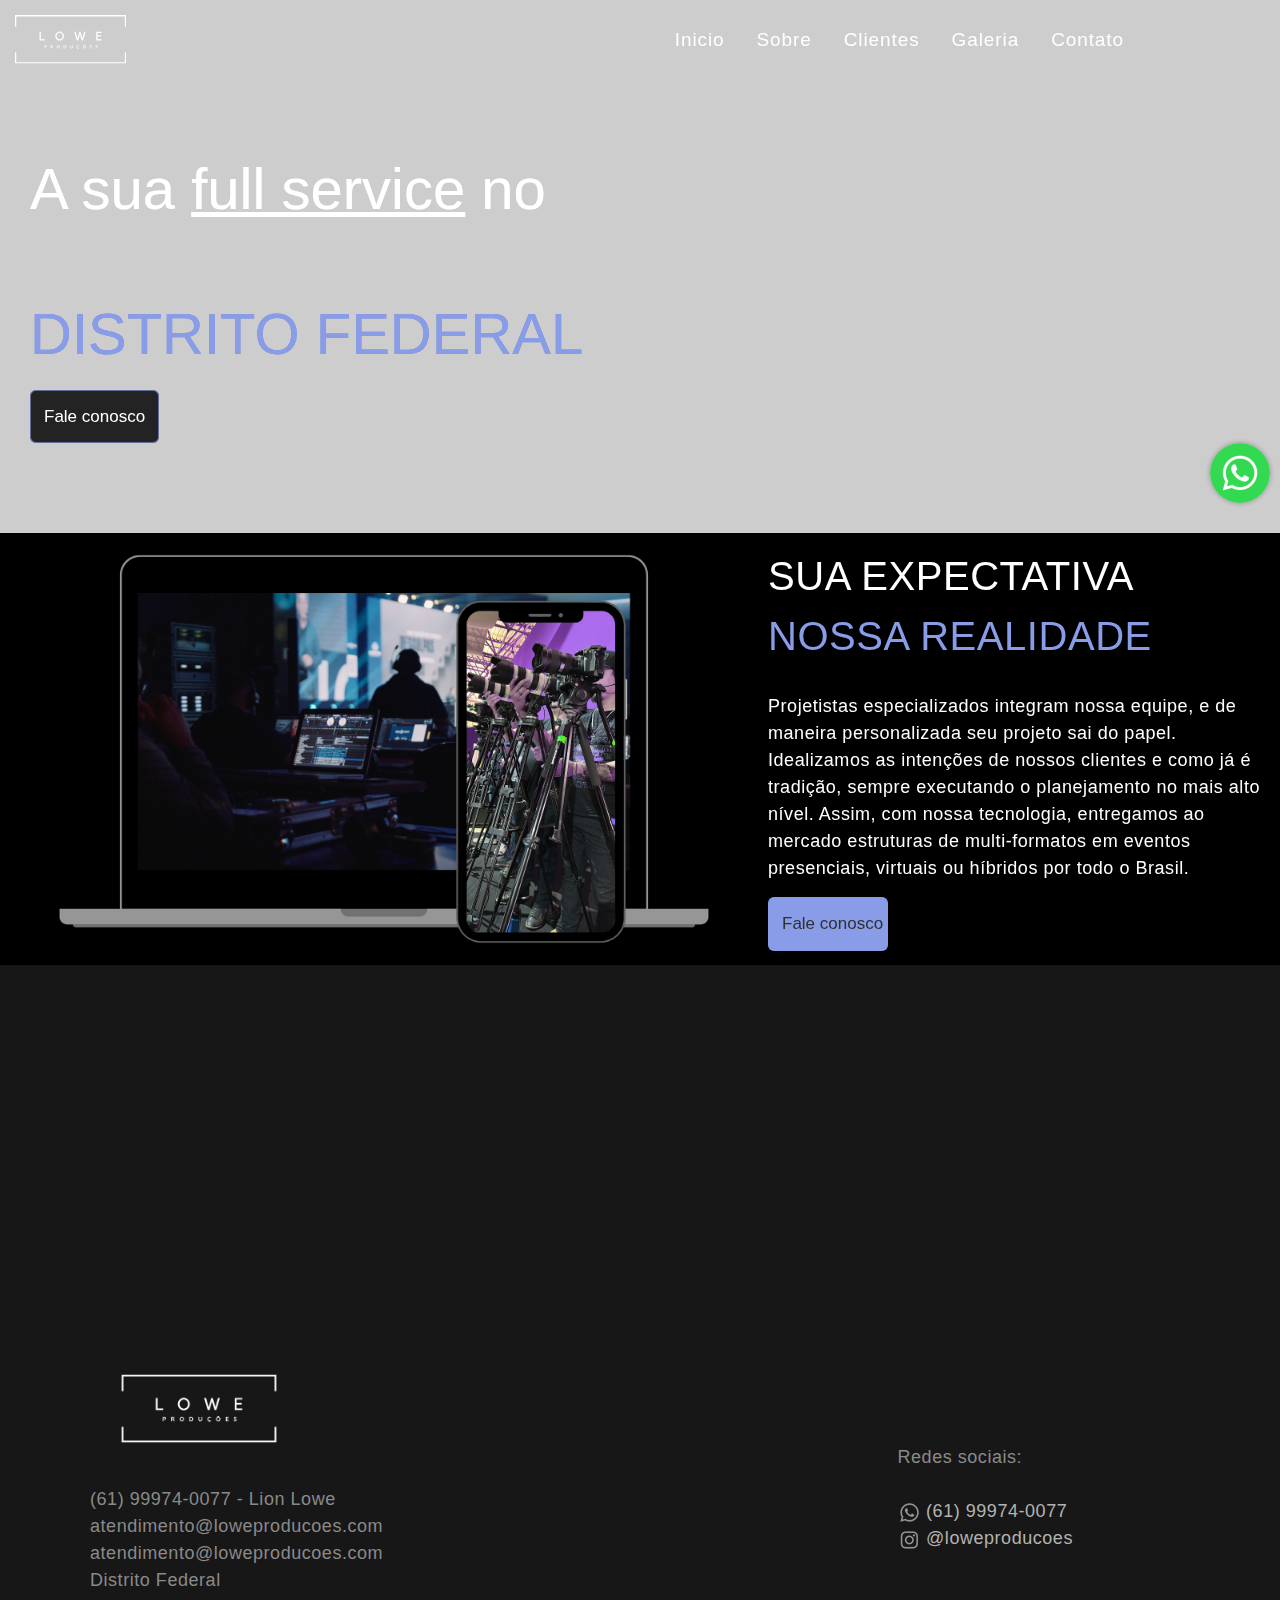
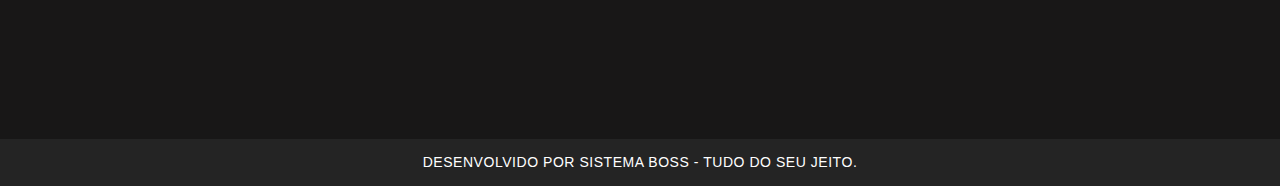
==== index.html @ 1cc48846 "button arrumado" ====
<!DOCTYPE html>
<html lang="pt-br" class="wide wow-animation">

<head>
  <meta charset="UTF-8" />
  <meta name="viewport" content="width=device-width, initial-scale=1.0" />
  <title>Low e Produções</title>
  <!-- CSS -->
  <link href="css/style.css" rel="stylesheet" />
  <link rel="stylesheet" href="css/bootstrap.css" />
  <link rel="stylesheet" href="css/style.css" />
  <link rel="stylesheet" href="css/main.min.css">
  <link rel="stylesheet" href="css/animate.css">
  <script src="js/wow.min.js"></script>
  <script>
    new WOW().init();
  </script>

</head>

<body>

  <!-- Começo do navbar -->
  <nav class="rd-navbar rd-navbar-corporate" data-layout="rd-navbar-fixed" data-sm-layout="rd-navbar-fixed"
    data-md-layout="rd-navbar-fixed" data-md-device-layout="rd-navbar-fixed" data-lg-layout="rd-navbar-static"
    data-lg-device-layout="rd-navbar-static" data-lg-stick-up="true" data-lg-stick-up-offset="118px"
    data-xl-layout="rd-navbar-static" data-xl-device-layout="rd-navbar-static" data-xl-stick-up="true"
    data-xl-stick-up-offset="118px" data-xxl-layout="rd-navbar-static" data-xxl-device-layout="rd-navbar-static"
    data-xxl-stick-up-offset="118px" data-xxl-stick-up="true">
    <div class="container-fluid rd-navbar-wrap">
      <a class="navbar-brand" href="index.html">
        <svg preserveAspectRatio="xMidYMid meet" data-bbox="173.008 237 843.777 367.13" height="1122"
          viewBox="173.008 237 843.777 367.13" width="1587" xmlns="http://www.w3.org/2000/svg" data-type="color"
          role="presentation" aria-hidden="true" aria-label="">
          <g>
            <defs>
              <clipPath id="a6187002-f559-4c86-8b29-42c667dfc25a_comp-kk2o699z">
                <path d="M173 519h844v85.176H173Zm0 0"></path>
              </clipPath>
            </defs>
            <path d="M182.73 246.723h824.332v79.386h9.723V237H173.008v89.11h9.722Zm0 0" fill="#ffffff" data-color="1">
            </path>
            <g clip-path="url(#a6187002-f559-4c86-8b29-42c667dfc25a_comp-kk2o699z)">
              <path d="M1007.063 594.406H182.73V519.88h-9.722v84.25h843.777v-84.25h-9.722Zm0 0" fill="#ffffff"
                data-color="1"></path>
            </g>
            <path d="M359.35 429.228v-65.906h9.766v56.89H399.6v9.016Zm0 0" fill="#ffffff" data-color="1"></path>
            <path
              d="M511.691 362.4c4.469 0 8.68.902 12.64 2.703 3.97 1.793 7.423 4.227 10.36 7.297 2.946 3.062 5.285 6.656 7.016 10.781 1.738 4.117 2.61 8.465 2.61 13.047 0 4.648-.872 9.016-2.61 13.11-1.73 4.093-4.086 7.671-7.063 10.734-2.968 3.062-6.437 5.496-10.406 7.297-3.96 1.804-8.172 2.703-12.64 2.703-4.461 0-8.672-.899-12.641-2.703-3.961-1.801-7.414-4.235-10.36-7.297-2.949-3.063-5.277-6.64-6.984-10.735-1.7-4.093-2.547-8.46-2.547-13.109 0-4.582.848-8.93 2.547-13.047 1.707-4.125 4.05-7.719 7.031-10.781 2.977-3.07 6.446-5.504 10.407-7.297 3.968-1.8 8.18-2.703 12.64-2.703Zm0 58.469c3.164 0 6.125-.633 8.875-1.907a22.337 22.337 0 0 0 7.203-5.25c2.051-2.238 3.664-4.859 4.844-7.859 1.176-3.008 1.766-6.219 1.766-9.625 0-3.406-.59-6.594-1.766-9.563-1.18-2.976-2.793-5.582-4.844-7.812a22.109 22.109 0 0 0-7.203-5.25c-2.75-1.27-5.71-1.906-8.875-1.906-3.156 0-6.117.636-8.875 1.906a22.275 22.275 0 0 0-7.203 5.25c-2.043 2.23-3.668 4.836-4.875 7.813-1.21 2.968-1.812 6.156-1.812 9.562 0 3.406.601 6.617 1.812 9.625 1.207 3 2.832 5.621 4.875 7.86a22.507 22.507 0 0 0 7.203 5.25c2.758 1.273 5.719 1.906 8.875 1.906Zm0 0"
              fill="#ffffff" data-color="1"></path>
            <path
              d="M698.152 363.322h10.875l-19.797 65.906h-9.485l-12.265-41-1.578-7.422-1.672 7.797-12.188 40.625h-9.562l-19.813-65.906h10.703l13.563 50.203 15.344-50.203h7.343l15.141 49.734Zm0 0"
              fill="#ffffff" data-color="1"></path>
            <path d="M830.32 363.322v8.734h-30.58v17.953h27.234v9.016H799.74v21.187h30.578v9.016h-40.25v-65.906Zm0 0"
              fill="#ffffff" data-color="1"></path>
            <path
              d="M401.666 481.21v8.234h-4.343v-23.406h7.625c1.562 0 2.91.183 4.047.547 1.144.367 2.085.882 2.828 1.547a5.97 5.97 0 0 1 1.656 2.359c.363.918.547 1.922.547 3.016 0 1.125-.196 2.164-.578 3.109a6.354 6.354 0 0 1-1.703 2.437c-.75.68-1.696 1.211-2.829 1.594-1.125.375-2.449.563-3.968.563Zm0-3.407h3.282c.789 0 1.484-.097 2.078-.296.594-.196 1.082-.485 1.469-.86.394-.375.687-.828.875-1.36a5.131 5.131 0 0 0 .296-1.78c0-.633-.101-1.204-.296-1.704a3.225 3.225 0 0 0-.875-1.296c-.387-.352-.875-.625-1.47-.813-.593-.195-1.288-.297-2.077-.297h-3.282Zm0 0"
              fill="#ffffff" data-color="1"></path>
            <path
              d="M447.816 480.303v9.141h-4.343v-23.406h7.125c1.601 0 2.972.168 4.109.5 1.133.324 2.066.781 2.797 1.375a5.406 5.406 0 0 1 1.61 2.14c.343.825.515 1.73.515 2.72 0 .792-.121 1.538-.36 2.233-.23.7-.562 1.336-1 1.907a6.867 6.867 0 0 1-1.625 1.515 8.377 8.377 0 0 1-2.187 1.032c.55.312 1.023.761 1.422 1.343l5.86 8.641h-3.907c-.387 0-.715-.07-.984-.219a1.952 1.952 0 0 1-.657-.656l-4.921-7.5c-.188-.281-.391-.477-.61-.594-.219-.113-.547-.172-.984-.172Zm0-3.125h2.72c.82 0 1.534-.101 2.14-.312.613-.207 1.117-.488 1.515-.844.395-.363.688-.789.875-1.281.196-.5.297-1.047.297-1.64 0-1.188-.39-2.098-1.172-2.735-.78-.645-1.98-.969-3.593-.969h-2.782Zm0 0"
              fill="#ffffff" data-color="1"></path>
            <path
              d="M512.865 477.74c0 1.72-.289 3.31-.859 4.767a11.342 11.342 0 0 1-2.422 3.796c-1.031 1.075-2.277 1.914-3.734 2.516-1.45.594-3.059.89-4.828.89-1.774 0-3.39-.296-4.86-.89-1.46-.602-2.71-1.441-3.75-2.516a11.222 11.222 0 0 1-2.421-3.796c-.575-1.458-.86-3.047-.86-4.766 0-1.719.285-3.305.86-4.766.57-1.469 1.378-2.734 2.421-3.797 1.04-1.07 2.29-1.906 3.75-2.5 1.47-.601 3.086-.906 4.86-.906 1.77 0 3.379.305 4.828.906 1.457.606 2.703 1.438 3.734 2.5 1.04 1.063 1.848 2.329 2.422 3.797.57 1.461.86 3.047.86 4.766Zm-4.468 0c0-1.28-.172-2.429-.516-3.452-.336-1.02-.82-1.883-1.453-2.594a6.217 6.217 0 0 0-2.328-1.64c-.906-.376-1.934-.563-3.078-.563-1.149 0-2.18.187-3.094.562a6.3 6.3 0 0 0-2.344 1.641c-.636.71-1.133 1.574-1.484 2.594-.344 1.023-.516 2.172-.516 3.453 0 1.281.172 2.433.516 3.453.351 1.023.848 1.887 1.484 2.594a6.358 6.358 0 0 0 2.344 1.625c.914.375 1.945.562 3.094.562 1.144 0 2.172-.187 3.078-.562a6.269 6.269 0 0 0 2.328-1.625c.633-.707 1.117-1.57 1.453-2.594.344-1.02.516-2.172.516-3.453Zm0 0"
              fill="#ffffff" data-color="1"></path>
            <path
              d="M562.966 477.74c0 1.72-.29 3.298-.86 4.735a10.728 10.728 0 0 1-2.406 3.703c-1.031 1.032-2.277 1.836-3.734 2.407-1.461.574-3.075.859-4.844.859h-8.938v-23.406h8.938c1.77 0 3.383.293 4.844.875 1.457.574 2.703 1.375 3.734 2.406 1.04 1.031 1.844 2.266 2.406 3.703.57 1.43.86 3 .86 4.719Zm-4.438 0c0-1.28-.18-2.429-.531-3.452-.344-1.02-.836-1.883-1.469-2.594a6.314 6.314 0 0 0-2.328-1.625c-.906-.375-1.934-.563-3.078-.563h-4.547v16.47h4.547c1.144 0 2.172-.188 3.078-.563a6.269 6.269 0 0 0 2.328-1.625c.633-.707 1.125-1.57 1.469-2.594.351-1.02.531-2.172.531-3.453Zm0 0"
              fill="#ffffff" data-color="1"></path>
            <path
              d="M601.696 485.928c.844 0 1.594-.14 2.25-.421a4.815 4.815 0 0 0 1.688-1.172c.457-.508.804-1.125 1.047-1.844.25-.727.375-1.54.375-2.438v-14.015h4.359v14.015c0 1.399-.227 2.688-.672 3.875a8.632 8.632 0 0 1-1.937 3.047c-.844.856-1.868 1.528-3.063 2.016-1.2.476-2.547.719-4.047.719-1.5 0-2.851-.243-4.047-.72-1.199-.487-2.214-1.16-3.047-2.015a8.651 8.651 0 0 1-1.921-3.047c-.45-1.187-.672-2.476-.672-3.875v-14.015h4.343v14c0 .898.118 1.71.36 2.437.25.719.598 1.336 1.047 1.844a4.679 4.679 0 0 0 1.672 1.188c.664.28 1.421.421 2.265.421Zm0 0"
              fill="#ffffff" data-color="1"></path>
            <path
              d="M649.607 493.116c.07 0 .149.008.235.031.082.02.172.047.265.078.102.04.22.07.344.094.125.02.274.031.453.031.352 0 .617-.07.797-.203.176-.137.266-.305.266-.5 0-.312-.2-.539-.594-.672-.387-.136-.98-.258-1.781-.36l.594-2c-1.524-.155-2.887-.554-4.094-1.202a10.256 10.256 0 0 1-3.094-2.547c-.844-1.04-1.496-2.25-1.953-3.625-.45-1.383-.672-2.883-.672-4.5 0-1.758.29-3.367.875-4.828.582-1.469 1.398-2.727 2.453-3.781 1.063-1.063 2.328-1.883 3.797-2.47 1.477-.593 3.11-.89 4.89-.89 1.739 0 3.255.281 4.548.844 1.3.555 2.421 1.289 3.359 2.203l-1.469 2.031a1.511 1.511 0 0 1-.328.344c-.137.094-.324.14-.563.14-.25 0-.507-.097-.765-.296a7.036 7.036 0 0 0-.984-.625 7.56 7.56 0 0 0-1.516-.625c-.606-.196-1.375-.297-2.313-.297-1.105 0-2.12.195-3.046.578a6.582 6.582 0 0 0-2.375 1.64c-.657.712-1.172 1.575-1.547 2.594-.375 1.024-.563 2.168-.563 3.438 0 1.312.188 2.484.563 3.516.375 1.023.879 1.886 1.515 2.593a6.451 6.451 0 0 0 2.25 1.61c.864.367 1.79.547 2.782.547.593 0 1.128-.032 1.609-.094.476-.063.922-.16 1.328-.297a6.316 6.316 0 0 0 2.219-1.375c.113-.094.226-.164.344-.219a.859.859 0 0 1 .39-.094c.238 0 .442.09.61.266l1.718 1.86a9.294 9.294 0 0 1-3.14 2.546c-1.22.606-2.664.961-4.328 1.078l-.204.657c.957.238 1.63.554 2.016.953.395.406.594.883.594 1.437 0 .352-.094.676-.281.969-.188.29-.461.54-.813.75a4.416 4.416 0 0 1-1.25.484 6.946 6.946 0 0 1-1.594.172c-.437 0-.851-.039-1.234-.11a8.782 8.782 0 0 1-1.14-.265l.374-1.234c.063-.25.211-.375.453-.375Zm0 0"
              fill="#ffffff" data-color="1"></path>
            <path
              d="M711.783 477.74c0 1.72-.29 3.31-.86 4.767a11.342 11.342 0 0 1-2.422 3.796c-1.031 1.075-2.277 1.914-3.734 2.516-1.45.594-3.059.89-4.828.89-1.774 0-3.39-.296-4.86-.89-1.46-.602-2.71-1.441-3.75-2.516a11.222 11.222 0 0 1-2.421-3.796c-.575-1.458-.86-3.047-.86-4.766 0-1.719.285-3.305.86-4.766.57-1.469 1.378-2.734 2.421-3.797 1.04-1.07 2.29-1.906 3.75-2.5 1.47-.601 3.086-.906 4.86-.906 1.77 0 3.379.305 4.828.906 1.457.606 2.703 1.438 3.734 2.5 1.04 1.063 1.848 2.329 2.422 3.797.57 1.461.86 3.047.86 4.766Zm-4.47 0c0-1.28-.171-2.429-.515-3.452-.336-1.02-.82-1.883-1.453-2.594a6.217 6.217 0 0 0-2.328-1.64c-.906-.376-1.934-.563-3.078-.563-1.149 0-2.18.187-3.094.562a6.3 6.3 0 0 0-2.344 1.641c-.636.71-1.133 1.574-1.484 2.594-.344 1.023-.516 2.172-.516 3.453 0 1.281.172 2.433.516 3.453.351 1.023.848 1.887 1.484 2.594a6.358 6.358 0 0 0 2.344 1.625c.914.375 1.945.562 3.094.562 1.144 0 2.172-.187 3.078-.562a6.269 6.269 0 0 0 2.328-1.625c.633-.707 1.117-1.57 1.453-2.594.344-1.02.516-2.172.516-3.453Zm-5.359-15.796c.29 0 .524-.082.704-.25.175-.164.269-.422.28-.766h2.173c0 .532-.075 1.024-.22 1.47a3.288 3.288 0 0 1-.593 1.124 2.945 2.945 0 0 1-.953.75c-.375.18-.809.266-1.297.266-.387 0-.762-.055-1.125-.172a17.883 17.883 0 0 1-1.047-.39 29.127 29.127 0 0 0-.922-.391c-.28-.125-.53-.188-.75-.188-.293 0-.527.09-.703.266-.18.18-.273.437-.281.781h-2.188c0-.52.067-1.004.204-1.453a3.18 3.18 0 0 1 .609-1.156 2.88 2.88 0 0 1 2.25-1.032c.395 0 .773.063 1.14.188.364.117.708.246 1.032.39.332.137.64.266.922.391a2 2 0 0 0 .765.172Zm0 0"
              fill="#ffffff" data-color="1"></path>
            <path d="M755.868 466.038v3.469h-10.375v6.484h8.172v3.36h-8.172v6.609h10.375v3.484h-14.766v-23.406Zm0 0"
              fill="#ffffff" data-color="1"></path>
            <path
              d="M798.076 470.288c-.117.242-.25.414-.406.515a1.072 1.072 0 0 1-.563.141c-.218 0-.464-.082-.734-.25-.273-.164-.59-.352-.953-.563a7.725 7.725 0 0 0-1.281-.562c-.492-.164-1.07-.25-1.735-.25-.605 0-1.132.074-1.578.219a3.49 3.49 0 0 0-1.14.61 2.497 2.497 0 0 0-.704.937c-.148.355-.218.75-.218 1.187 0 .555.156 1.012.468 1.375.313.367.72.68 1.22.938.507.261 1.085.496 1.734.703.644.199 1.304.418 1.984.656.676.23 1.336.5 1.984.813a6.637 6.637 0 0 1 1.72 1.156 5.236 5.236 0 0 1 1.218 1.719c.312.68.469 1.507.469 2.484a8.05 8.05 0 0 1-.547 2.969 6.8 6.8 0 0 1-1.578 2.406c-.7.687-1.547 1.23-2.547 1.625-1 .394-2.153.594-3.453.594-.743 0-1.477-.075-2.204-.22a11.303 11.303 0 0 1-3.937-1.593 9.91 9.91 0 0 1-1.547-1.265l1.266-2.094c.113-.145.254-.27.422-.375a1.11 1.11 0 0 1 .562-.156c.27 0 .563.109.875.328.313.218.68.464 1.11.734a8.66 8.66 0 0 0 1.5.75c.582.219 1.28.328 2.093.328 1.239 0 2.196-.289 2.875-.875.676-.594 1.016-1.441 1.016-2.547 0-.613-.156-1.113-.469-1.5a3.583 3.583 0 0 0-1.219-.984 9.615 9.615 0 0 0-1.718-.672 97.833 97.833 0 0 1-1.985-.594 16.91 16.91 0 0 1-1.969-.781 6.459 6.459 0 0 1-1.734-1.172c-.512-.488-.922-1.098-1.234-1.828-.305-.727-.453-1.629-.453-2.703 0-.852.171-1.68.515-2.484a6.46 6.46 0 0 1 1.485-2.157c.656-.625 1.457-1.125 2.406-1.5.945-.383 2.031-.578 3.25-.578 1.383 0 2.66.219 3.828.656 1.164.43 2.16 1.032 2.984 1.813Zm0 0"
              fill="#ffffff" data-color="1"></path>
          </g>
        </svg>
        <div data-mesh-id="comp-kk2ntnlkinlineContent" data-testid="inline-content" class="">
          <div data-mesh-id="comp-kk2ntnlkinlineContent-gridContainer" data-testid="mesh-container-content">
            <div id="comp-kk2o699z" class="comp-kk2o699z wixui-vector-image">
              <a data-testid="linkElement" href="https://leticiazupirolli.wixsite.com/my-site-1" target="_self"
                class="u9k3ts">
                <div data-testid="svgRoot-comp-kk2o699z" class="aizuI7 TcoJIb comp-kk2o699z">
                </div>
              </a>
            </div>
          </div>
        </div>
      </a>
      <button class="navbar-toggler" type="button" data-bs-toggle="collapse" data-bs-target="#navbarNav"
        aria-controls="navbarNav" aria-expanded="false" aria-label="Toggle navigation">
        <span class="navbar-toggler-icon"></span>
      </button>

      <ul class="nav rd-navbar-nav justify-content-end">
        <li class="nav-item">
          <a class="nav-link" aria-current="page" href="#">Inicio</a>
        </li>
        <li class="nav-item">
          <a class="nav-link" href="pages/sobre.html">Sobre</a>
        </li>
        <li class="nav-item">
          <a class="nav-link" href="pages/nossos-clientes.html">Clientes</a>
        </li>
        <li class="nav-item">
          <a class="nav-link" href="pages/galeria.html">Galeria</a>
        </li>
        <li class="nav-item">
          <a class="nav-link" href="pages/contato.html">Contato</a>
        </li>
      </ul>
    </div>
  </nav>
  <section class="section swiper-container swiper-slider swiper-slider-minimal" data-loop="true"
    data-slide-effect="fade" data-autoplay="4759" data-simulate-touch="true">
    <div class="swiper-wrapper">
      <div class="swiper-slide swiper-slide_video">
        <div class="container">


          <div class="jumbotron-classic-content" style="margin-left: 30px;">


            <h1>
              A sua <span class="texto-sublinhado">full service </span> no<span class="texto-colorido"><br />DISTRITO
                FEDERAL</span>
            </h1>
            <div class="p-2">
              <button type="button" class="falaconosco1 btn btn-light">
                <a href="https://wa.me/5561999740077" style="color: rgb(255, 255, 255);" class="a-efeito">Fale
                  conosco</a>
              </button>
            </div>

          </div>



        </div>
      </div>


    </div>

    <wix-video id="videoContainer_comp-kk2oiy7x"
      data-video-info='{"fittingType":"fill","alignType":"center","hasBgScrollEffect":"true","bgEffectName":"BgFake3D","videoId":"8c0055_996ed4cf181c4ff198b19b635677bca7","videoWidth":1920,"videoHeight":1080,"qualities":[{"quality":"360p","size":230400,"url":"video/8c0055_996ed4cf181c4ff198b19b635677bca7/360p/mp4/file.mp4"},{"quality":"480p","size":409920,"url":"video/8c0055_996ed4cf181c4ff198b19b635677bca7/480p/mp4/file.mp4"},{"quality":"720p","size":921600,"url":"video/8c0055_996ed4cf181c4ff198b19b635677bca7/720p/mp4/file.mp4"},{"quality":"1080p","size":2073600,"url":"video/8c0055_996ed4cf181c4ff198b19b635677bca7/1080p/mp4/file.mp4"}],"isVideoDataExists":"1","videoFormat":"mp4","playbackRate":1,"autoPlay":true,"containerId":"comp-kk2oiy7x","animatePoster":"none"}'
      class="bX9O_S bgVideo yK6aSC" style="transform: translate3d(0px, 0px, 0px)"><video id="comp-kk2oiy7x_video"
        class="K8MSra" role="presentation" crossorigin="anonymous" playsinline="" preload="auto" muted="" loop=""
        tabindex="-1" autoplay=""
        src="https://video.wixstatic.com/video/8c0055_996ed4cf181c4ff198b19b635677bca7/1080p/mp4/file.mp4">
      </video>
    </wix-video>
    <a href="https://wa.me/5561999740077" target="_blank" class="whatsapp-btn" aria-label="Whats"></a>

  </section>
















  <!-- corpo do site - seção 2 -->

  <div class="secao2 d-flex p-2" style="background-color: #000000">
    <div class="imagem-secao2 p-2">
      <img src="midias-site/MENU-INÍCIO/PÁGINA 2/foto fundo 1.png" width="100%" class="wow slideInLeft"
        data-wow-duration="2s" />
    </div>

    <div class="texto-secao2 d-flex flex-column">
      <span class="wow slideInRight txt1-secao2" data-wow-duration="2s" style="color: white">SUA EXPECTATIVA </span>

      <span class="wow slideInRight txt2-secao2" data-wow-duration="2s" style="color: #889CE7">NOSSA REALIDADE</span>
      <br />
      <span class="wow slideInRight txt3-secao2" data-wow-duration="3s" style="color: white">
        Projetistas especializados integram nossa equipe, e de maneira
        personalizada seu projeto sai do papel. Idealizamos as intenções de
        nossos clientes e como já é tradição, sempre executando o planejamento
        no mais alto nível. Assim, com nossa tecnologia, entregamos ao mercado
        estruturas de multi-formatos em eventos presenciais, virtuais ou
        híbridos por todo o Brasil.
      </span>


      <button type="button" class="wow slideInRight falaconosco2 btn btn-light" style="width: 120px;"
        data-wow-duration="2s">
        <a href="https://wa.me/5561999740077" style="text-decoration: none!important;color: #303030;"
          class="a-efeito">Fale conosco</a>
      </button>
    </div>

    <!-- fim do corpo - seção 1 -->
  </div>

  <!-- inicio da - seção 3 -->
  <div class="d-flex flex-column" style="background-color: #181717; text-align: center">
    <div class="p-2">
      <h2 class="wow slideInLeft titulo-h2" data-wow-duration="2s">Somos gratos por nossa trajetória até aqui</h2>
    </div>

    <div class="wow slideInLeft d-flex flex-row justify-content-center" data-wow-duration="2s">

      <div class="icons1 p-2">
        <span class="txt-secao3">+8</span> <br />
        <span class="sub-txt-secao3">Anos de experiencia
          <div class="borda"></div>
        </span>

      </div>
      <div class="icons1 p-2">
        <span class="txt-secao3">+5</span> <br /><span class="sub-txt-secao3">Estados do Brasil
          <div class="borda"></div></span>
      </div>
      <div class="icons1 p-2">


        <span class="txt-secao3"><svg class="svg2" preserveAspectRatio="xMidYMid meet" data-bbox="40.5 42.5 119 115.001"
            viewBox="40.5 42.5 119 115.001" height="600" width="600" xmlns="http://www.w3.org/2000/svg"
            data-type="color" role="presentation" aria-hidden="true" aria-label="">
            <defs>
              <style>
                #comp-lp67gop6 svg [data-color="1"] {
                  fill: #889CE7;
                }
              </style>
            </defs>
            <g>
              <path
                d="M149.46 73.135l-.159.173v75.764h-45.963v-38.043a164.404 164.404 0 0 1-8.438 4.534v33.51H48.939v-18.874c-2.796.427-5.612.78-8.439 1.052v26.25h117.24V63.286a218.86 218.86 0 0 1-8.28 9.849z"
                fill="#2F54DD" data-color="1"></path>
              <path
                d="M149.138 42.5C130.152 69.147 94.627 105.906 40.5 111.871v8.487c37.688-3.914 72.527-22.698 100.864-54.434A214.631 214.631 0 0 0 159.5 42.5h-10.362z"
                fill="#2F54DD" data-color="1"></path>
            </g>
          </svg></span> <br />
        <span class="sub-txt-secao3"> Crescimento exponencial
          <div class="borda"></div>
        </span>

        <br />
      </div>
    </div>
  </div>

  <footer>
    <div class="container-fluid justify-content-between" style="background-color: #181717">
      <div class="rodap1 d-flex flex-column" style="color: rgb(138,138,138);">
        <div class="p-2">
          <img src="midias-site/CABEÇALHO-RODAPÉ/LOGO LOWE.png" width="40%" />
        </div>
        <div class="p-2">
          <span>(61) 99974-0077 - Lion Lowe</span>
        </div>
        <div class="p-2">
          <span>atendimento@loweproducoes.com</span>
        </div>
        <div class="p-2">
          <span>atendimento@loweproducoes.com</span>
        </div>
        <div class="p-2">Distrito Federal</div>
      </div>

      <div class="rodap2 d-flex flex-column" style="color: rgb(138,138,138);">
        <div class="p-2">
          <span> Redes sociais:</span>
        </div><br>
        <div class="p-2" style="width: 180px"><img src="midias-site/icon/wpp.webp">
          <span><a href="https://wa.me/5561999740077
            (61) 99974-0077" style="color: rgb(179, 179, 179);">(61) 99974-0077</a></span>
        </div>
        <div class="p-2" style="width: 180px"><img src="midias-site/icon/insta.webp">
          <span><a href=" https://www.instagram.com/loweproducoes/" style="color: rgb(179, 179, 179);">@loweproducoes</a></span>
        </div>
      </div>
    </div>
  </footer>

  <div style="background-color: #242424; text-align: center;color: white;font-size: 14px;padding: 1%;">
    DESENVOLVIDO POR SISTEMA BOSS - TUDO DO SEU JEITO.
  </div>

  <!-- Javascript-->
  <script src="bootstrap-5.2.3/js/core.min.js"></script>
  <script src="bootstrap-5.2.3/js/script.js"></script>

</body>

</html>
---- css/style.css ----
* {
    list-style: none;
    margin: 0;
    padding: 0;
    font: inherit;
    vertical-align: baseline;
}

@import url('https://fonts.googleapis.com/css2?family=Kanit:wght@200;300;400;500;600;700;800;900&display=swap');

:root {
    --roxo-principal: #810CD2;
    --branco-secundario: #ffffff;
    --background-dark: #232323;
    --fonte-principal: 'Kanit', sans-serif;
}

/* body {
    background-image: url(../midias-site/MENU-GALERIA/28.png);
} */

nav ul>li>a {
    color: var(--branco-secundario) !important;
    font-family: 'Kanit', sans-serif;
    font-size: 19px !important;
    letter-spacing: 0.9px;
}

nav ul>li>.nav-link:hover {
    color: var(--roxo-principal) !important;
}
wix-video {

	height: 300px;
}
.secao1 {
    padding: 5%;
    margin-top: 10%;
}

h1 {
    color: var(--branco-secundario);
    font-size: 4rem;
}

.texto-sublinhado {
    text-decoration: underline;
	color: var(--branco-secundario);		
}

.texto-colorido {
    color: #889CE7;
}

.falaconosco1 {
    background-color: var(--background-dark);
    color: var(--branco-secundario);	
    padding: 13px;
    font-family: 'Kanit', sans-serif;
    font-size: 17px !important;
	border-color: #889de79f;
	font-weight: 300;
}
.falaconosco1:hover {
    background-color:#889CE7;
	transition: all 0.3s ease 0s;	
	transition-delay: 0.3s;
	color: rgb(3, 3, 3)!important;
}
.falaconosco2 {
	text-decoration: none!important;
    background-color: #889CE7;	
    padding: 13px;
    font-family: 'Kanit', sans-serif;
    font-size: 17px !important;
	font-weight: 300;
}
.faleconosco2:hover{
	text-decoration: none!important;
	transition: all 0.3s ease 0s!important;	
	transition-delay: 0.3s!important;
}
.txt1-secao2 {
    font-family: 'Kanit', sans-serif;
    font-size: 40px !important;
}

.txt2-secao2 {
    font-family: 'Kanit', sans-serif;
    font-size: 40px !important;
}

.imagem-secao2 {
    width: 75%;
}

.texto-secao2 {
    width: 50%;
    margin-top: 1%;
}

.titulo-h2 {
    color: var(--branco-secundario);
    margin-top: 4%;
    font-family: var(--fonte-principal);
    font-size: 50px !important;
    font-weight: 200;
}
.icons1 {
	width: 50%;

}

.borda {
	width: 220px;
    height: 5px;
	background-color: rgb(63,67,73);
	border-radius: 7%!important;
	min-height: 2px;
	margin-left: 25%;
	margin-top: 6%;
}
.txt-secao3 {
    color: #2F54DD!important;
    font-size: 50px;
    font-family: var(--fonte-principal);
    font-weight: 400;
    /* padding: 120px!important; */
    
}
.sub-txt-secao3 {
    font-family: var(--fonte-principal);
    font-weight: 200;
    font-size: 16px;
    color: var(--branco-secundario);
    
}
.container-fluid {
    display: flex;
    flex-direction: row;
}

.rodap1 {
    padding: 6%;
    color: var(--branco-secundario);
}

.rodap2 {
    padding: 15%;
    color: var(--branco-secundario);
}










/*
* Trunk version 2.0.0
*/



a:focus,
button:focus {
	outline: none !important;
}

button::-moz-focus-inner {
	border: 0;
}

*:focus {
	outline: none;
}

blockquote {
	padding: 0;
	margin: 0;
}

input,
button,
select,
textarea {
	outline: none;
}

label {
	margin-bottom: 0;
}

p {
	margin: 0;
}

ul,
ol {
	list-style: none;
	padding: 0;
	margin: 0;
}

ul li,
ol li {
	display: block;
}

dl {
	margin: 0;
}

dt,
dd {
	line-height: inherit;
}

dt {
	font-weight: inherit;
}

dd {
	margin-bottom: 0;
}

cite {
	font-style: normal;
}

form {
	margin-bottom: 20%;
	margin-top: 20%;
	
}

blockquote {
	padding-left: 0;
	border-left: 0;
}

address {
	margin-top: 0;
	margin-bottom: 0;
}

figure {
	margin-bottom: 0;
}

html p a:hover {
	text-decoration: none;
}

/*
*
* Typography
*/
body {
	font-family: "Work Sans", -apple-system, BlinkMacSystemFont, "Segoe UI", Roboto, "Helvetica Neue", Arial, sans-serif;
	font-size: 14px;
	line-height: 1.7;
	font-weight: 300;
	color: #74757f;
	background-color: #fff;
	-webkit-text-size-adjust: none;
	-webkit-font-smoothing: subpixel-antialiased;
	letter-spacing: .03em;
}

@media (min-width: 768px) {
	body {
		font-size: 18px;
		line-height: 1.5;
	}
}

h1, h2, h3, h4, h5, h6, [class^='heading-'] {
	margin-top: 5%;
	margin-bottom: 0;
	color: var(--branco-secundario);
}

h1 a:hover, h2 a:hover, h3 a:hover, h4 a:hover, h5 a:hover, h6 a:hover, [class^='heading-'] a:hover {
	color: #dc0000;
}

h1 span, h2 span, h3 span, h4 span, h5 span, h6 span, [class^='heading-'] span {
	display: inline-block;
}

h1 span[data-toggle='modal'], h2 span[data-toggle='modal'], h3 span[data-toggle='modal'], h4 span[data-toggle='modal'], h5 span[data-toggle='modal'], h6 span[data-toggle='modal'], [class^='heading-'] span[data-toggle='modal'] {
	border-bottom: 2px dashed rgba(0, 123, 255, 0.3);
	cursor: pointer;
}

h1 > span.icon, h2 > span.icon, h3 > span.icon, h4 > span.icon, h5 > span.icon, h6 > span.icon, [class^='heading-'] > span.icon {
	display: inline-block;
	margin-right: 5px;
}

h1,
.heading-1 {
	font-size: 30px;
	line-height: 1.15;
	letter-spacing: 0;
}

@media (min-width: 576px) {
	h1,
	.heading-1 {
		font-size: 32px;
	}
}

@media (min-width: 768px) {
	h1,
	.heading-1 {
		font-size: 46px;
		line-height: 1.25;
	}
}

@media (min-width: 992px) {
	h1,
	.heading-1 {
		font-size: 54px;
	}
}

@media (min-width: 1200px) {
	h1,
	.heading-1 {
		font-size: 58px;
	}
}

@media (min-width: 1600px) {
	h1,
	.heading-1 {
		font-size: 90px;
		line-height: 0.88889;
	}
}

h2,
.heading-2 {
	font-family: "Poppins", sans-serif;
	font-size: 28px;
	line-height: 1.4;
	letter-spacing: 0;
}

@media (min-width: 576px) {
	h2,
	.heading-2 {
		font-size: 30px;
	}
}

@media (min-width: 768px) {
	h2,
	.heading-2 {
		font-size: 44px;
	}
}

@media (min-width: 1200px) {
	h2,
	.heading-2 {
		font-size: 50px;
		line-height: 1.4;
	}
}

h3,
.heading-3 {
	font-size: 24px;
	line-height: 1.3;
	letter-spacing: 0;
}

@media (min-width: 768px) {
	h3,
	.heading-3 {
		font-size: 30px;
		line-height: 1.4;
	}
}

@media (min-width: 1200px) {
	h3,
	.heading-3 {
		font-size: 38px;
		line-height: 1.21053;
	}
}

h3 .big,
.heading-3 .big {
	font-size: 2em;
	line-height: 1;
}

h4,
.heading-4 {
	font-size: 18px;
	line-height: 1.5;
	letter-spacing: 0;
}

@media (min-width: 1200px) {
	h4,
	.heading-4 {
		font-size: 24px;
		line-height: 1.33333;
	}
}

h4.h4-smaller,
.heading-4.h4-smaller {
	font-size: 19px;
}

@media (min-width: 1200px) {
	h4.h4-smaller,
	.heading-4.h4-smaller {
		font-size: 22px;
		line-height: 1.45455;
	}
}

h5,
.heading-5 {
	font-size: 16px;
	line-height: 1.5;
	letter-spacing: .01em;
}

@media (min-width: 768px) {
	h5,
	.heading-5 {
		font-size: 22px;
		line-height: 1.27273;
	}
}

h6,
.heading-6 {
	font-family: "Poppins", sans-serif;
	font-size: 14px;
	line-height: 1.8;
	letter-spacing: .2em;
	text-transform: uppercase;
}

@media (min-width: 768px) {
	h6,
	.heading-6 {
		font-size: 20px;
		font-weight: 700;
	}
}

.title-decorated {
	position: relative;
	padding-left: 40px;
	text-align: left;
}

.title-decorated::before {
	content: '';
	position: absolute;
	left: 0;
	top: 12px;
	width: 30px;
	border-bottom: 1px solid;
}

.title-docor-text {
	font-size: 20px;
	color: #fff;
	
}

@media (min-width: 576px) {
	.title-docor-text {
		font-size: 24px;
	}
}

@media (min-width: 768px) {
	.title-docor-text {
		padding-left: 96px;
		font-size: 37px;
	}
	.title-docor-text::before {
		width: 74px;
		border-bottom-width: 2px;
	}
}

@media (min-width: 768px) {
	.title-decorated-lg {
		padding-left: 80px;
	}
	.title-decorated-lg::before {
		width: 62px;
	}
	.title-decorated-lg + p {
		margin-top: 32px;
	}
}

small,
.small {
	display: block;
	font-size: 12px;
	line-height: 1.5;
}

mark,
.mark {
	padding: 3px 5px;
	color: #fff;
	background: #dc0000;
}

strong {
	font-weight: 700;
	color: #74757f;
}

.big {
	font-size: 16px;
	line-height: 1.55;
}

@media (min-width: 768px) {
	.big {
		font-size: 20px;
		line-height: 1.6;
	}
}

.lead {
	font-size: 24px;
	line-height: 34px;
	font-weight: 300;
}

code {
	padding: 4px 5px;
	border-radius: 0;
	font-size: 90%;
	color: #111111;
	background: #f5f6fa;
}

.text-large {
	font-family: "Poppins", sans-serif;
	font-size: 30px;
	font-weight: 500;
	letter-spacing: 0;
	line-height: 1.2;
	text-transform: uppercase;
}

@media (min-width: 576px) {
	.text-large {
		font-size: 55px;
	}
}

@media (min-width: 768px) {
	.text-large {
		font-size: 68px;
	}
}

@media (min-width: 992px) {
	.text-large {
		font-size: 80px;
	}
}

@media (min-width: 1200px) {
	.text-large {
		font-size: 100px;
	}
}

.context-dark .text-large, .bg-gray-700 .text-large, .bg-gray-800 .text-large, .bg-primary .text-large, .bg-primary-darker .text-large {
	color: #fff;
}

.text-extra-large {
	font-size: 100px;
	line-height: .8;
	font-weight: 800;
}

@media (min-width: 768px) {
	.text-extra-large {
		font-size: 130px;
		line-height: .7;
	}
}

@media (min-width: 992px) {
	.text-extra-large {
		font-size: 150px;
	}
}

@media (min-width: 1600px) {
	.text-extra-large {
		font-size: 180px;
	}
}

.wow-outer span {
	display: block;
}

.wow-outer .wow > span {
	display: inline;
}

p [data-toggle='tooltip'] {
	padding-left: .25em;
	padding-right: .25em;
	color: #dc0000;
}

p [style*='max-width'] {
	display: inline-block;
}

p a {
	color: inherit;
}

p .text-width-1 {
	display: inline-block;
	max-width: 730px;
}

.text-width-2 {
	display: inline-block;
	max-width: 350px;
}

.heading-subtitle {
	font-size: 24px;
	margin-top: 20px;
}

.about-subtitle {
	font-size: 20px;
	line-height: 32px;
}

@media (min-width: 1200px) {
	.about-subtitle {
		margin-top: 35px;
	}
}

html .page .text-primary {
	color: #dc0000;
}

.price-property {
	font-size: 30px;
	font-family: "Poppins", sans-serif;
	line-height: 1;
}

@media (min-width: 768px) {
	.price-property {
		font-size: 40px;
	}
}

.page .text-danger {
	color: #dc0000;
}

.page .text-gray-700 {
	color: #495057;
}

.page .text-color-1 {
	color: #deef7f;
}

.context-dark .text-gray-700, .bg-gray-700 .text-gray-700, .bg-gray-800 .text-gray-700, .bg-primary .text-gray-700, .bg-primary-darker .text-gray-700 {
	color: #fff;
}

/*
*
* Brand
*/
.brand {
	display: inline-block;
	width: 40%;
	height: auto;
}

.brand .brand-logo-light {
	display: none;
}

.brand .brand-logo-dark {
	display: block;
}

/*
*
* Links
*/
a {
	transition: all 0.3s ease-in-out;
}

a, a:focus, a:active, a:hover {
	text-decoration: none;
}

/* a, a:focus, a:active {
	/* color: #dc0000; */
} */

a:hover {
	color: #0056b3;
}

a[href*='tel'], a[href*='mailto'] {
	white-space: nowrap;
}

.link-hover {
	color: #343db0;
}

.link-default, .link-default:active, .link-default:focus {
	color: #74757f;
}

.link-default:hover {
	color: #dc0000;
}

.context-dark .link-default, .bg-gray-700 .link-default, .bg-gray-800 .link-default, .bg-primary .link-default, .bg-primary-darker .link-default {
	color: #aeb1be;
}

.context-dark .link-default:hover, .bg-gray-700 .link-default:hover, .bg-gray-800 .link-default:hover, .bg-primary .link-default:hover, .bg-primary-darker .link-default:hover {
	color: #fff;
}

.link-image {
	display: block;
	max-width: 75%;
	margin-left: auto;
	margin-right: auto;
	opacity: .45;
	transition: all 0.3s ease-in-out;
}

.link-image:hover {
	opacity: 1;
}

.privacy-link {
	display: inline-block;
	color: #4854ed;
}

* + .privacy-link {
	margin-top: 25px;
}

/*
*
* Blocks
*/
.block-center, .block-sm, .block-lg {
	margin-left: auto;
	margin-right: auto;
}

.block-sm {
	max-width: 560px;
}

.block-lg {
	max-width: 768px;
}

.block-center {
	padding: 10px;
}

.block-center:hover .block-center-header {
	background-color: #dc0000;
}

.block-center-title {
	background-color: #fff;
}

@media (max-width: 1599.98px) {
	.block-center {
		padding: 20px;
	}
	.block-center:hover .block-center-header {
		background-color: #fff;
	}
	.block-center-header {
		background-color: #dc0000;
	}
}

/*
*
* Boxes
*/
.box-minimal {
	display: flex;
	margin-left: -15px;
	text-align: left;
}

.box-minimal > * {
	margin-left: 15px;
}

.box-chloe__icon {
	font-size: 26px;
}

.box-minimal-icon .box-chloe__icon {
	position: relative;
	top: 4px;
	min-width: 26px;
	font-size: 24px;
	line-height: 1;
	color: #dc0000;
}

.box-minimal-icon .box-chloe__icon.fl-bigmug-line-checkmark14 {
	font-size: 20px;
}

.box-minimal-icon .box-chloe__icon .box-chloe__icon {
	position: relative;
	top: 4px;
	min-width: 26px;
	font-size: 24px;
	line-height: 1;
}

.box-minimal-text {
	width: 100%;
	max-width: 320px;
	margin-left: auto;
	margin-right: auto;
}

* + .box-minimal {
	margin-top: 30px;
}

* + .box-minimal-title {
	margin-top: 10px;
}

* + .box-minimal-text {
	margin-top: 15px;
}

@media (max-width: 575.98px) {
	.box-minimal {
		max-width: 360px;
		margin-left: auto;
		margin-right: auto;
	}
}

@media (max-width: 767.98px) {
	.box-minimal * + p {
		margin-top: 7px;
	}
}

@media (min-width: 768px) {
	.box-minimal {
		padding-right: 15px;
		margin-left: -30px;
	}
	.box-minimal > * {
		margin-left: 30px;
	}
}

@media (min-width: 992px) and (max-width: 1199.98px) {
	.box-minimal {
		padding-right: 0;
	}
	.box-minimal-title {
		font-size: 22px;
	}
}

@media (min-width: 1200px) {
	.box-minimal-icon, .box-chloe__icon {
		top: 0;
		font-size: 36px;
	}
	.box-minimal-icon .box-chloe__icon, .box-chloe__icon .box-chloe__icon {
		font-size: 32px;
		top: 0;
	}
	.box-minimal-icon.fl-bigmug-line-checkmark14, .box-chloe__icon.fl-bigmug-line-checkmark14 {
		font-size: 30px;
	}
}

.box-light {
	text-align: left;
}

.box-light-icon {
	font-size: 30px;
	line-height: 1;
	color: #dc0000;
}

* + .box-light-title {
	margin-top: 10px;
}

@media (max-width: 575.98px) {
	.box-light {
		max-width: 300px;
		margin-left: auto;
		margin-right: auto;
	}
}

@media (min-width: 768px) {
	.box-light {
		max-width: 240px;
	}
	.box-chloe__icon {
		font-size: 32px;
	}
	* + .box-light-title {
		margin-top: 16px;
	}
}

@media (min-width: 768px) and (max-width: 1199.98px) {
	.box-light-title {
		font-size: 20px;
	}
}

@media (min-width: 992px) {
	.box-light-icon {
		font-size: 32px;
	}
	* + .box-light-title {
		margin-top: 25px;
	}
}

@media (min-width: 1200px) {
	.box-light-icon {
		font-size: 40px;
	}
}

.box-creative {
	max-width: 330px;
	margin-left: auto;
	margin-right: auto;
	text-align: center;
	cursor: default;
}

.box-creative:hover .box-creative-icon {
	color: #fff;
}

.box-creative:hover .box-creative-icon::after {
	opacity: 1;
	visibility: visible;
	transform: translate3d(0, 0, 0);
}

.box-creative-shadow .box-creative-icon {
	background: #fff;
	border: 0;
	box-shadow: 0 17px 24px 0 rgba(0, 0, 0, 0.05);
}

.box-creative-icon {
	position: relative;
	z-index: 0;
	display: inline-flex;
	align-items: center;
	justify-content: center;
	width: 2.8em;
	height: 2.8em;
	border: 2px solid #e8e9ee;
	border-radius: 50%;
	font-size: 24px;
	line-height: 1;
	color: #dc0000;
}

.box-creative-icon::before {
	position: relative;
	z-index: 2;
}

.box-creative-icon::after {
	content: '';
	position: absolute;
	top: 0;
	right: 0;
	bottom: 0;
	left: 0;
	z-index: -1;
	border-radius: inherit;
	background: #dc0000;
	border-color: #dc0000;
	pointer-events: none;
	opacity: 0;
	visibility: hidden;
	transition: .15s ease-in;
	transform: scale3d(1.05, 1.05, 1.05);
}

* + .box-creative-icon {
	margin-top: 10px;
}

* + .box-creative-title {
	margin-top: 10px;
}

@media (min-width: 768px) {
	.box-creative-icon {
		font-size: 30px;
	}
	* + .box-creative-title {
		margin-top: 15px;
	}
}

@media (max-width: 991.98px) {
	.box-creative * + p {
		margin-top: 10px;
	}
}

@media (min-width: 1200px) {
	.box-creative-icon {
		width: 2.4em;
		height: 2.4em;
		font-size: 40px;
	}
	* + .box-creative-title {
		margin-top: 24px;
	}
}

.box-1 {
	max-width: 280px;
	margin-left: auto;
	margin-right: auto;
}

@media (min-width: 768px) {
	.box-2 {
		padding-right: 30px;
	}
}

@media (min-width: 992px) {
	.box-2 {
		padding-right: 35px;
	}
}

@media (min-width: 1200px) {
	.box-2 {
		padding-right: 100px;
	}
}

@media (min-width: 992px) {
	.box-3 {
		padding-left: 10px;
	}
}

@media (min-width: 1200px) {
	.box-3 {
		padding-left: 70px;
	}
}

div.box-cta-1 {
	display: inline-table;
	text-align: center;
	vertical-align: middle;
	margin-bottom: -25px;
	margin-left: -40px;
}

div.box-cta-1:empty {
	margin-bottom: 0;
	margin-left: 0;
}

div.box-cta-1 > * {
	display: inline-block;
	margin: 0 0 25px 40px;
}

div.box-cta-1 > * {
	margin-top: 0;
	vertical-align: middle;
}

div.box-cta-thin {
	display: inline-table;
	text-align: center;
	vertical-align: middle;
	margin-bottom: -25px;
	margin-left: -30px;
}

div.box-cta-thin:empty {
	margin-bottom: 0;
	margin-left: 0;
}

div.box-cta-thin > * {
	display: inline-block;
	margin: 0 0 25px 30px;
}

div.box-cta-thin > * {
	margin-top: 0;
	vertical-align: middle;
}

@media (min-width: 768px) and (max-width: 991.98px) {
	div.box-cta-thin > * {
		max-width: 500px;
	}
}

.box-indigo {
	position: relative;
	padding: 5px 0 22px;
	max-width: 500px;
}

.box-indigo::before {
	content: '';
	position: absolute;
	top: 0;
	right: 100px;
	bottom: 0;
	left: 30px;
	z-index: -1;
	background: rgba(73, 80, 87, 0.12);
	pointer-events: none;
}

.box-indigo p {
	line-height: 1.35;
}

.box-indigo-header > * {
	padding-left: 60px;
}

.box-indigo-header > * + * {
	margin-top: 0;
}

.box-indigo-mark {
	font-weight: 300;
	color: #deef7f;
}

.box-indigo-title,
.box-indigo-subtitle {
	font-weight: 700;
	letter-spacing: 0;
	color: #495057;
}

p.box-indigo-title {
	position: relative;
	font-size: 30px;
	line-height: 1.15;
}

p.box-indigo-title::before {
	content: '';
	position: absolute;
	top: 50%;
	left: 0;
	transform: translate3d(0, -50%, 0);
	display: inline-block;
	width: 37px;
	height: 0.05em;
	margin-right: 15px;
	vertical-align: middle;
	background: #dc0000;
}

@media (min-width: 576px) {
	p.box-indigo-title {
		font-size: 60px;
	}
}

@media (min-width: 768px) {
	p.box-indigo-title {
		font-size: 75px;
		line-height: 1.2;
	}
}

p.box-indigo-subtitle {
	font-size: 24px;
	line-height: 1.2;
}

p.box-indigo-subtitle .box-indigo-mark {
	font-size: 0.85em;
}

@media (min-width: 576px) {
	p.box-indigo-subtitle {
		font-size: 34px;
	}
}

@media (min-width: 768px) {
	p.box-indigo-subtitle {
		font-size: 40px;
	}
}

.context-dark .box-indigo::before, .bg-gray-700 .box-indigo::before, .bg-gray-800 .box-indigo::before, .bg-primary .box-indigo::before, .bg-primary-darker .box-indigo::before {
	background: rgba(255, 255, 255, 0.12);
}

.context-dark .box-indigo p, .bg-gray-700 .box-indigo p, .bg-gray-800 .box-indigo p, .bg-primary .box-indigo p, .bg-primary-darker .box-indigo p {
	color: #aeb1be;
}

.context-dark p.box-indigo-title, .bg-gray-700 p.box-indigo-title, .bg-gray-800 p.box-indigo-title, .bg-primary p.box-indigo-title, .bg-primary-darker p.box-indigo-title,
.context-dark p.box-indigo-subtitle,
.bg-gray-700 p.box-indigo-subtitle,
.bg-gray-800 p.box-indigo-subtitle,
.bg-primary p.box-indigo-subtitle,
.bg-primary-darker p.box-indigo-subtitle {
	color: #fff;
}

.box-promo {
	position: relative;
	display: flex;
	max-width: 750px;
	margin-left: auto;
	margin-right: auto;
	text-align: left;
	box-shadow: 0 2px 24px 0 rgba(0, 0, 0, 0.15);
	transition: .33s ease-in-out;
}

.box-promo h6,
.box-promo .heading-6 {
	color: #ff747b;
}

.box-promo:hover {
	transform: translate(0, -5px);
	box-shadow: 0 2px 24px 1px rgba(0, 0, 0, 0.2);
}

.box-promo-mark {
	position: absolute;
	top: 14%;
	right: 6.5%;
	display: flex;
	align-items: center;
	justify-content: center;
	line-height: 1;
	border-radius: 50%;
	color: rgba(0, 123, 255, 0.1);
	border: 2px solid;
	pointer-events: none;
}

.box-promo-mark::before, .box-promo-mark::after {
	content: '';
	position: absolute;
	top: 50%;
	left: 50%;
	transform: translate3d(-50%, -50%, 0);
	background: rgba(0, 123, 255, 0.1);
}

.box-promo-mark::before {
	width: 2px;
	height: 50%;
}

.box-promo-mark::after {
	height: 2px;
	width: 50%;
}

.box-promo-inner,
.box-promo-dummy {
	width: 100%;
	flex-shrink: 0;
}

.box-promo-inner {
	display: flex;
	align-items: center;
	padding: 30px;
}

.box-promo-dummy {
	visibility: hidden;
	opacity: 0;
	pointer-events: none;
}

.box-promo-dummy::before {
	content: '';
	display: block;
	padding-bottom: 48.53333%;
}

.box-promo-content {
	width: 100%;
	max-width: 500px;
}

.box-promo-content * + h3,
.box-promo-content * + .heading-3 {
	margin-top: 15px;
}

.box-promo-content * + p {
	margin-top: 10px;
}

.box-promo-content * + .button {
	margin-top: 30px;
}

@media (min-width: 768px) {
	.box-promo-inner {
		padding: 39px 35px;
	}
}

@media (min-width: 1200px) {
	.box-promo-inner {
		padding: 60px 70px;
	}
	.box-promo-mark {
		top: 24%;
		right: 6.5%;
		width: 120px;
		height: 120px;
	}
}

/*
* Element groups
*/
html .group {
	margin-bottom: -15px;
	margin-left: -20px;
}

html .group:empty {
	margin-bottom: 0;
	margin-left: 0;
}

html .group > * {
	display: inline-block;
	margin: 0 0 15px 20px;
}

@media (min-width: 992px) {
	html .group {
		margin-left: -30px;
	}
	html .group > * {
		margin-left: 30px;
	}
}

html .group-xs {
	margin-bottom: -7px;
	margin-left: -7px;
}

html .group-xs:empty {
	margin-bottom: 0;
	margin-left: 0;
}

html .group-xs > * {
	display: inline-block;
	margin: 0 0 7px 7px;
}

html .group-sm {
	margin-bottom: -10px;
	margin-left: -10px;
}

html .group-sm:empty {
	margin-bottom: 0;
	margin-left: 0;
}

html .group-sm > * {
	display: inline-block;
	margin: 0 0 10px 10px;
}

html .group-lg {
	margin-bottom: -25px;
	margin-left: -40px;
}

html .group-lg:empty {
	margin-bottom: 0;
	margin-left: 0;
}

html .group-lg > * {
	display: inline-block;
	margin: 0 0 25px 40px;
}

html .group-xl {
	margin-bottom: -20px;
	margin-left: -30px;
}

html .group-xl:empty {
	margin-bottom: 0;
	margin-left: 0;
}

html .group-xl > * {
	display: inline-block;
	margin: 0 0 20px 30px;
}

@media (min-width: 992px) {
	html .group-xl {
		margin-bottom: -20px;
		margin-left: -45px;
	}
	html .group-xl > * {
		margin-bottom: 20px;
		margin-left: 45px;
	}
}

html .group-sm-justify .button {
	padding-left: 20px;
	padding-right: 20px;
}

@media (min-width: 768px) {
	html .group-sm-justify {
		display: flex;
		align-items: center;
		justify-content: center;
	}
	html .group-sm-justify > * {
		flex-grow: 1;
		flex-shrink: 0;
	}
	html .group-sm-justify .button {
		min-width: 130px;
		padding-left: 20px;
		padding-right: 20px;
	}
}

html .group-middle {
	display: table;
	vertical-align: middle;
}

html .group-middle > * {
	vertical-align: middle;
}

* + .group {
	margin-top: 30px;
}

* + .group-xs {
	margin-top: 35px;
}

* + .group-sm {
	margin-top: 30px;
}

* + .group-xl {
	margin-top: 20px;
}

/*
*
* Responsive units
*/
.unit {
	display: flex;
	flex: 0 1 100%;
	margin-bottom: -30px;
	margin-left: -20px;
}

.unit > * {
	margin-bottom: 30px;
	margin-left: 20px;
}

.unit:empty {
	margin-bottom: 0;
	margin-left: 0;
}

.unit-body {
	flex: 0 1 auto;
}

.unit-left,
.unit-right {
	flex: 0 0 auto;
	max-width: 100%;
}

.unit-spacing-xs {
	margin-bottom: -15px;
	margin-left: -7px;
}

.unit-spacing-xs > * {
	margin-bottom: 15px;
	margin-left: 7px;
}

/*
*
* Lists
*/
.list > li + li {
	margin-top: 10px;
}

.list-xs > li + li {
	margin-top: 8px;
}

.list-sm > li + li {
	margin-top: 15px;
}

.list-md > li + li {
	margin-top: 18px;
}

.list-lg > li + li {
	margin-top: 25px;
}

.list-xl li + li {
	margin-top: 30px;
}

@media (min-width: 1200px) {
	.list-xl * + p {
		margin-top: 18px;
	}
}

@media (min-width: 1600px) {
	.list-xl * + p {
		margin-top: 24px;
	}
}

@media (min-width: 768px) {
	.list-xl > li + li {
		margin-top: 60px;
	}
}

@media (min-width: 1600px) {
	.list-xl > li + li {
		margin-top: 78px;
	}
}

.list-inline > li {
	display: inline-block;
}

html .list-inline-md {
	transform: translate3d(0, -8px, 0);
	margin-bottom: -8px;
	margin-left: -10px;
	margin-right: -10px;
}

html .list-inline-md > * {
	margin-top: 8px;
	padding-left: 10px;
	padding-right: 10px;
}

@media (min-width: 992px) {
	html .list-inline-md {
		margin-left: -14px;
		margin-right: -14px;
	}
	html .list-inline-md > * {
		padding-left: 14px;
		padding-right: 14px;
	}
}

.list-terms dt {
	font-size: 20px;
	line-height: 1.3;
	font-weight: 700;
	letter-spacing: 0;
	color: #495057;
}

.list-terms dt + dd {
	margin-top: 8px;
}

.list-terms dd + dt {
	margin-top: 25px;
}

* + .list-terms {
	margin-top: 25px;
}

.list-terms + .privacy-link {
	margin-top: 20px;
}

@media (min-width: 768px) {
	.list-terms dt {
		font-size: 24px;
	}
	.list-terms dd + dt {
		margin-top: 40px;
	}
}

@media (min-width: 992px) {
	.list-terms dt + dd {
		margin-top: 18px;
	}
	.list-terms dd + dt {
		margin-top: 55px;
	}
}

@media (min-width: 1200px) {
	.list-terms dt {
		max-width: 85%;
	}
}

@media (min-width: 1600px) {
	.list-terms dd + dt {
		margin-top: 75px;
	}
	.list-terms + .privacy-link {
		margin-top: 75px;
	}
}

.index-list {
	counter-reset: li;
}

.index-list > li .list-index-counter:before {
	content: counter(li, decimal-leading-zero);
	counter-increment: li;
}

.list-marked {
	text-align: left;
}

.list-marked > li::before {
	position: relative;
	top: 1px;
	display: inline-block;
	min-width: 25px;
	content: '\f14f';
	font: 400 14px 'Material Design Icons';
	line-height: inherit;
	color: #aeb1be;
}

.list-marked > li + li {
	margin-top: 9px;
}

* + .list-marked {
	margin-top: 15px;
}

.list-ordered {
	counter-reset: li;
	text-align: left;
}

.list-ordered > li {
	position: relative;
	padding-left: 25px;
}

.list-ordered > li:before {
	content: counter(li, decimal) ".";
	counter-increment: li;
	position: absolute;
	top: 0;
	left: 0;
	display: inline-block;
	width: 15px;
	color: #aeb1be;
}

.list-ordered > li + li {
	margin-top: 9px;
}

* + .list-ordered {
	margin-top: 15px;
}

.list-nav {
	transform: translate3d(0, -10px, 0);
	margin-bottom: -10px;
	margin-left: -10px;
	margin-right: -10px;
	font-family: "Poppins", sans-serif;
	font-weight: 400;
	font-size: .875em;
	letter-spacing: .08em;
	text-transform: uppercase;
	color: #495057;
}

.list-nav > * {
	margin-top: 10px;
	padding-left: 10px;
	padding-right: 10px;
}

.list-nav li {
	display: inline-block;
	vertical-align: middle;
}

.list-nav a {
	color: inherit;
}

.list-nav a:hover {
	color: #dc0000;
}

@media (min-width: 768px) {
	.list-nav {
		margin-left: -13px;
		margin-right: -13px;
	}
	.list-nav > * {
		padding-left: 13px;
		padding-right: 13px;
	}
}

@media (min-width: 992px) {
	.list-nav {
		margin-left: -28px;
		margin-right: -28px;
	}
	.list-nav > * {
		padding-left: 28px;
		padding-right: 28px;
	}
}

.context-dark .list-nav, .bg-gray-700 .list-nav, .bg-gray-800 .list-nav, .bg-primary .list-nav, .bg-primary-darker .list-nav {
	color: #fff;
}

.context-dark .list-nav a:hover, .bg-gray-700 .list-nav a:hover, .bg-gray-800 .list-nav a:hover, .bg-primary .list-nav a:hover, .bg-primary-darker .list-nav a:hover {
	color: #aeb1be;
}

.list-inline-bordered {
	margin-left: -18px;
	margin-right: -18px;
	color: #495057;
}

.list-inline-bordered > * {
	padding-left: 18px;
	padding-right: 18px;
}

.list-inline-bordered * {
	color: inherit;
}

.list-inline-bordered > li > button {
	background: none;
	border: none;
	display: inline-block;
	padding: 0;
	outline: none;
	outline-offset: 0;
	cursor: pointer;
	-webkit-appearance: none;
	transition: .22s;
}

.list-inline-bordered > li > button::-moz-focus-inner {
	border: none;
	padding: 0;
}

.list-inline-bordered > li {
	display: inline-block;
	line-height: 24px;
}

.list-inline-bordered > li:not(:last-child) {
	border-right: 1px solid #74757f;
}

.context-dark .list-inline-bordered, .bg-gray-700 .list-inline-bordered, .bg-gray-800 .list-inline-bordered, .bg-primary .list-inline-bordered, .bg-primary-darker .list-inline-bordered {
	color: #fff;
}

.context-dark .list-inline-bordered button.active, .bg-gray-700 .list-inline-bordered button.active, .bg-gray-800 .list-inline-bordered button.active, .bg-primary .list-inline-bordered button.active, .bg-primary-darker .list-inline-bordered button.active,
.context-dark .list-inline-bordered button:hover,
.bg-gray-700 .list-inline-bordered button:hover,
.bg-gray-800 .list-inline-bordered button:hover,
.bg-primary .list-inline-bordered button:hover,
.bg-primary-darker .list-inline-bordered button:hover {
	color: #aeb1be;
}

.list-inline-comma > li {
	display: inline-block;
	color: #dc0000;
}

.list-inline-comma > li:not(:last-child)::after {
	content: '\002C';
}

.list-inline-comma a {
	color: inherit;
}

.list-inline-comma a:hover {
	color: #343db0;
}

.list-inline-comma-default > li {
	color: #74757f;
}

.list-inline-comma-default a:hover {
	color: #dc0000;
}

/*
*
* Images
*/
img {
	display: inline-block;
	/* width: 100%; */
	height: auto;
	
}

.img-responsive {
	width: 100%;
}

/*
*
* Icons
*/
.icon {
	display: inline-block;
	font-size: 16px;
	line-height: 1;
}

.icon::before {
	position: relative;
	display: inline-block;
	font-weight: 400;
	font-style: normal;
	speak: none;
	text-transform: none;
}

.icon-creative {
	display: inline-block;
	text-align: center;
	width: 2em;
	height: 2em;
	line-height: 2em;
	border-radius: 50%;
}

.icon-creative, .icon-creative:active, .icon-creative:focus {
	color: #aeb1be;
}

.icon-creative::after {
	content: '';
	position: absolute;
	top: 0;
	right: 0;
	bottom: 0;
	left: 0;
	z-index: -1;
	border-radius: inherit;
	pointer-events: none;
	opacity: 0;
	transform: scale3d(0, 0, 0);
	transition: .22s;
}

.icon-creative:hover {
	color: #fff;
}

.icon-creative:hover::after {
	opacity: 1;
	transform: scale3d(1, 1, 1);
}

.icon-creative[class*='facebook']::after {
	background: #2059a0;
}

.icon-creative[class*='twitter']::after {
	background: #00aae6;
}

.icon-creative[class*='instagram']::after {
	background: linear-gradient(to top, #f15823 0%, #a7058e 100%);
}

.icon-creative[class*='google']::after {
	background: #ff3807;
}

.icon-creative[class*='linkedin']::after {
	background: #2881a8;
}

.icon-modern {
	width: 2em;
	height: 2em;
	line-height: 2em;
	text-align: center;
	border-radius: 50%;
	border: 1px solid #e8e9ee;
	color: #151515;
}

.icon-circle {
	border-radius: 50%;
}

.icon-sm {
	font-size: 20px;
}

.icon-md {
	font-size: 1.5em;
}

.icon-lg {
	font-size: 1.875em;
}

/*
*
* Tables custom
*/
.table {
	width: 100%;
	max-width: 100%;
	text-align: left;
	background: #fff;
	border-collapse: collapse;
}

.table th,
.table td {
	color: #495057;
	vertical-align: middle;
}

.table th {
	padding: 13px 24px;
	border-top: 0;
	font-size: 16px;
	font-weight: 300;
}

.table thead th {
	border-bottom: 1px solid #aeb1be;
}

.table td {
	padding: 23px 24px;
}

.table tbody tr:first-child td {
	border-top: 0;
}

.table tr td {
	border-bottom: 1px solid #e8e9ee;
}

.table tfoot td {
	font-weight: 700;
}

* + .table-responsive {
	margin-top: 30px;
}

@media (min-width: 768px) {
	* + .table-responsive {
		margin-top: 40px;
	}
}

.table-hover tbody tr {
	transition: .55s;
}

.table-hover tbody tr:hover {
	background: #f5f6fa;
}

.table-job-positions th,
.table-job-positions td {
	white-space: nowrap;
}

.table-job-positions td:first-child {
	width: 8%;
	padding-right: 6px;
	text-align: center;
}

.table-job-positions .position {
	color: #dc0000;
}

.table-job-positions time {
	display: block;
	white-space: nowrap;
}

@media (max-width: 575.98px) {
	.table-job-positions th,
	.table-job-positions td {
		padding-left: 12px;
		padding-right: 12px;
	}
	.table-job-positions td {
		padding-top: 10px;
		padding-bottom: 10px;
	}
}

.table-responsive + .button-lg {
	margin-top: 30px;
}

@media (min-width: 1200px) {
	.table-responsive + .button-lg {
		margin-top: 40px;
	}
}

@media (min-width: 1600px) {
	.table-responsive + .button-lg {
		margin-top: 55px;
	}
}

/*
*
* Dividers
*/
hr {
	margin-top: 0;
	margin-bottom: 0;
	border-top: 1px solid #e8e9ee;
}

.context-dark hr, .bg-gray-700 hr, .bg-gray-800 hr, .bg-primary hr, .bg-primary-darker hr {
	border-top-color: #74757f;
}

.divider-small {
	font-size: 0;
	line-height: 0;
}

.divider-small::after {
	content: '';
	display: inline-block;
	width: 70px;
	height: 2px;
	background-color: #dc0000;
}

.divider-small + h3, .divider-small + .heading-3,
.divider-small-outer + h3, .divider-small-outer + .heading-3 {
	margin-top: 20px;
}

/*
*
* Buttons
*/
button {
	padding: 0;
}

.button {
	position: relative;
	overflow: hidden;
	display: inline-block;
	padding: 13px 35px;
	font-size: 14px;
	line-height: 1.25;
	border: 2px solid;
	border-radius: 6px;
	font-family: "Poppins", sans-serif;
	font-weight: 500;
	letter-spacing: 0.1em;
	text-transform: uppercase;
	white-space: nowrap;
	text-overflow: ellipsis;
	text-align: center;
	cursor: pointer;
	vertical-align: middle;
	user-select: none;
	transition: 0.25s cubic-bezier(0.2, 1, 0.3, 1);
	margin-bottom: 02%;
}

.form-btn {
	display: block;
	width: 100%;
	height: 100%;
}

.button-block {
	display: block;
	width: 100%;
}

.button-default, .button-default:focus {
	color: #aeb1be;
	background-color: #495057;
	border-color: #495057;
}

.button-default:hover, .button-default:active {
	color: #fff;
	background-color: #dc0000;
	border-color: #dc0000;
}

.button.button-primary, .button.button-primary:focus {
	color: #fff;
	background-color: #dc0000;
	border-color: #dc0000;
}

.button.button-primary:hover, .button.button-primary:active {
	color: #fff;
	background-color: #232426;
	border-color: #232426;
}

html .button.button-primary-lighten, html .button.button-primary-lighten:focus {
	color: #fff;
	background-color: #dc0000;
	border-color: #dc0000;
}

html .button.button-primary-lighten:hover, html .button.button-primary-lighten:active {
	color: #fff;
	background-color: #232426;
	border-color: #232426;
}

.button-accent-outline, .button-accent-outline:focus {
	color: #151515;
	background-color: transparent;
	border-color: #dc0000;
}

.button-accent-outline:hover, .button-accent-outline:active {
	color: #fff;
	background-color: #dc0000;
	border-color: #dc0000;
}

.button-primary-outline, .button-primary-outline:focus {
	color: #151515;
	background-color: transparent;
	border-color: #151515;
}

.button-primary-outline:hover, .button-primary-outline:active {
	color: #fff;
	background-color: #dc0000;
	border-color: #dc0000;
}

.button-gray-bordered {
	border-width: 1px;
}

.button-gray-bordered, .button-gray-bordered:focus {
	color: #151515;
	background-color: transparent;
	border-color: #aeb1be;
}

.button-gray-bordered:hover, .button-gray-bordered:active {
	color: #fff;
	background-color: #dc0000;
	border-color: #dc0000;
}

.button-primary-white, .button-primary-white:focus {
	color: #111111;
	background-color: #fff;
	border-color: transparent;
}

.button-primary-white:hover, .button-primary-white:active {
	color: #fff;
	background-color: #dc0000;
	border-color: #dc0000;
}

.button.button-facebook, .button.button-facebook:focus {
	color: #fff;
	background-color: #2059a0;
	border-color: #2059a0;
}

.button.button-facebook:hover, .button.button-facebook:active {
	color: #fff;
	background-color: #2465b5;
	border-color: #2465b5;
}

.button.button-twitter, .button.button-twitter:focus {
	color: #fff;
	background-color: #00aae6;
	border-color: #00aae6;
}

.button.button-twitter:hover, .button.button-twitter:active {
	color: #fff;
	background-color: #01bdff;
	border-color: #01bdff;
}

.button.button-google, .button.button-google:focus {
	color: #fff;
	background-color: #ff3807;
	border-color: #ff3807;
}

.button.button-google:hover, .button.button-google:active {
	color: #fff;
	background-color: #ff4c21;
	border-color: #ff4c21;
}

.button-winona {
	position: relative;
	overflow: hidden;
	display: inline-block;
	vertical-align: middle;
	text-align: center;
}

.button-winona .content-original,
.button-winona .content-dubbed {
	vertical-align: middle;
	transition: transform 0.3s cubic-bezier(0.2, 1, 0.3, 1), opacity 0.3s cubic-bezier(0.2, 1, 0.3, 1);
}

.button-winona .content-original {
	display: block;
}

.button-winona .content-dubbed {
	position: absolute;
	width: 100%;
	top: 50%;
	left: 0;
	opacity: 0;
	transform: translate3d(0, 0, 0);
}

.button-winona:hover .content-original {
	opacity: 0;
	transform: translate3d(0, -30%, 0);
}

.button-winona:hover .content-dubbed {
	opacity: 1;
	transform: translate3d(0, 0, 0) translateY(-50%);
}

.button-sm {
	padding: 9px 32px;
	font-size: 12px;
	line-height: 1.5;
}

.button-lg {
	padding: 14px 35px;
	font-size: 15px;
	line-height: 1.5;
}

@media (min-width: 576px) {
	.button-lg {
		font-size: 16px;
		padding-left: 55px;
		padding-right: 55px;
	}
}

.button-lg--smaller {
	padding-left: 35px;
	padding-right: 35px;
}

html .button.button-icon {
	display: inline-flex;
}

.button-icon {
	justify-content: center;
	align-items: center;
	vertical-align: middle;
}

.button-icon .icon {
	position: relative;
	top: -1px;
	display: inline-block;
	vertical-align: middle;
	color: inherit;
	font-size: 1.55em;
	line-height: 1em;
	transition: none;
}

.button-icon:active .icon, .button-icon:hover .icon {
	color: inherit;
}

.button-icon-left .icon {
	padding-right: 5px;
}

.button-icon-right {
	flex-direction: row-reverse;
}

.button-icon-right .icon {
	padding-left: 8px;
}

.button-icon.button-icon-only {
	padding-left: 20px;
	padding-right: 20px;
}

.button-icon.button-lg .icon {
	padding-right: 8px;
}

.button-icon.button-lg.button-icon-right .icon {
	padding: 0 0 0 8px;
}

.button-icon.button-sm .icon {
	padding-right: 3px;
	font-size: 1.33em;
}

.button-icon.button-sm.button-icon-right .icon {
	padding: 0 0 0 3px;
}

.btn-primary {
	border-radius: 3px;
	font-family: "Poppins", sans-serif;
	font-weight: 500;
	letter-spacing: .05em;
	text-transform: uppercase;
	transition: .33s;
}

.btn-primary, .btn-primary:active, .btn-primary:focus {
	color: #fff;
	background: #dc0000;
	border-color: #dc0000;
}

.btn-primary:hover {
	color: #fff;
	background: #000;
	border-color: #000;
}

.button-group {
	display: flex;
}

.button-group .button {
	margin: 0;
	flex-grow: 1;
}

.button-group .button:not(:first-child) {
	border-top-left-radius: 0;
	border-bottom-left-radius: 0;
}

.button-group .button:not(:last-child) {
	border-top-right-radius: 0;
	border-bottom-right-radius: 0;
}

.button-video {
	position: relative;
	display: block;
	border-radius: 50%;
	transition: .33s;
	color: #495057;
}

.button-video::before, .button-video:after {
	display: block;
	content: '\f4fc';
	font-family: 'Material Design Icons';
	font-size: 64px;
	line-height: 1;
	border-radius: 50%;
}

.button-video::before {
	z-index: -1;
	pointer-events: none;
}

.button-video::after {
	position: absolute;
	width: 100%;
	top: 50%;
	left: 0;
	opacity: 0;
	transform: translate3d(0, -50%, 0);
	transition: opacity 0.3s cubic-bezier(0.2, 1, 0.3, 1);
}

.button-video:hover {
	color: #dc0000;
}

.button-video:hover::before {
	opacity: 0;
	transition: transform 0.9s cubic-bezier(0.2, 1, 0.3, 1), opacity 0.3s cubic-bezier(0.2, 1, 0.3, 1);
	transform: scale3d(1.5, 1.5, 1.5);
}

.button-video:hover::after {
	opacity: 1;
}

.button-video-lg::before, .button-video-lg:after {
	font-size: 90px;
}

.context-dark .button-video, .bg-gray-700 .button-video, .bg-gray-800 .button-video, .bg-primary .button-video, .bg-primary-darker .button-video {
	color: #fff;
}

/*
*
* Form styles
*/
.rd-form {
	position: relative;
	text-align: left;
}

.rd-form .button {
	min-height: 48px;
}

.rd-form .button-icon-only {
	padding-top: 11px;
	padding-bottom: 11px;
}

* + .rd-form {
	margin-top: 20px;
}

input:-webkit-autofill ~ label,
input:-webkit-autofill ~ .form-validation {
	color: #000 !important;
}

.form-wrap {
	position: relative;
}

.form-wrap.has-error .form-input {
	border-color: #dc0000;
}

.form-wrap.has-focus .form-input {
	border-color: #dc0000;
}

* + .form-wrap {
	margin-top: 24px;
}

.form-input {
	display: block;
	width: 100%;
	min-height: 48px;
	padding: 11px 19px;
	font-size: 16px;
	font-weight: 400;
	line-height: 1.5;
	color: #495057;
	background-color: #fff;
	background-image: none;
	border-radius: 6px;
	-webkit-appearance: none;
	transition: .3s ease-in-out;
	font-family: "Work Sans", -apple-system, BlinkMacSystemFont, "Segoe UI", Roboto, "Helvetica Neue", Arial, sans-serif;
	border: 1px solid #c5c6cd;
}

.form-input:focus {
	outline: 0;
}

textarea.form-input {
	height: 150px;
	min-height: 48px;
	max-height: 255px;
	resize: vertical;
}

.form-label,
.form-label-outside {
	margin-bottom: 0;
	font-weight: 300;
}

.form-label {
	position: absolute;
	top: 24px;
	left: 0;
	right: 0;
	padding-left: 19px;
	padding-right: 19px;
	font-size: 16px;
	font-weight: 400;
	line-height: 1.5;
	color: #495057;
	pointer-events: none;
	text-align: left;
	z-index: 9;
	transition: .25s;
	will-change: transform;
	transform: translateY(-50%);
}

.form-label.focus {
	opacity: 0;
}

.form-label.auto-fill {
	color: #495057;
}

.form-label-outside {
	width: 100%;
	padding-right: 150px;
	margin-bottom: 4px;
	font-size: 14px;
	color: #aeb1be;
	cursor: pointer;
}

.form-label-outside ~ .form-validation {
	top: 10px;
}

[data-x-mode='true'] .form-label {
	pointer-events: auto;
}

.form-validation {
	position: absolute;
	right: 15px;
	top: 0;
	z-index: 11;
	margin-top: 3px;
	font-size: 10px;
	font-weight: 500;
	line-height: 12px;
	letter-spacing: 0;
	color: #dc0000;
	transition: .3s;
	transform: scale3d(1, 1, 1);
}

.form-validation:empty {
	transform: scale3d(1, 0, 1);
}

.form-validation-left .form-validation {
	top: 2px;
	bottom: auto;
	right: auto;
	left: 14px;
}

#form-output-global {
	position: fixed;
	bottom: 30px;
	left: 15px;
	z-index: 2000;
	visibility: hidden;
	transform: translate3d(-500px, 0, 0);
	transition: .3s all ease;
}

#form-output-global.active {
	visibility: visible;
	transform: translate3d(0, 0, 0);
}

@media (min-width: 576px) {
	#form-output-global {
		left: 30px;
	}
}

.form-output {
	position: absolute;
	top: 100%;
	left: 0;
	font-size: 10px;
	font-weight: 400;
	line-height: 1.2;
	margin-top: 2px;
	transition: .3s;
	opacity: 0;
	visibility: hidden;
}

.form-output.active {
	opacity: 1;
	visibility: visible;
}

.form-output.error {
	color: #dc0000;
}

.form-output.success {
	color: #98bf44;
}

.radio .radio-custom,
.radio-inline .radio-custom,
.checkbox .checkbox-custom,
.checkbox-inline .checkbox-custom {
	opacity: 0;
}

.radio .radio-custom, .radio .radio-custom-dummy,
.radio-inline .radio-custom,
.radio-inline .radio-custom-dummy,
.checkbox .checkbox-custom,
.checkbox .checkbox-custom-dummy,
.checkbox-inline .checkbox-custom,
.checkbox-inline .checkbox-custom-dummy {
	position: absolute;
	left: 0;
	width: 14px;
	height: 14px;
	outline: none;
	cursor: pointer;
}

.radio .radio-custom-dummy,
.radio-inline .radio-custom-dummy,
.checkbox .checkbox-custom-dummy,
.checkbox-inline .checkbox-custom-dummy {
	pointer-events: none;
	background: #fff;
}

.radio .radio-custom-dummy::after,
.radio-inline .radio-custom-dummy::after,
.checkbox .checkbox-custom-dummy::after,
.checkbox-inline .checkbox-custom-dummy::after {
	position: absolute;
	opacity: 0;
	transition: .22s;
}

.radio .radio-custom:focus,
.radio-inline .radio-custom:focus,
.checkbox .checkbox-custom:focus,
.checkbox-inline .checkbox-custom:focus {
	outline: none;
}

.radio input,
.radio-inline input,
.checkbox input,
.checkbox-inline input {
	position: absolute;
	width: 1px;
	height: 1px;
	padding: 0;
	overflow: hidden;
	clip: rect(0, 0, 0, 0);
	white-space: nowrap;
	border: 0;
}

.radio-custom:checked + .radio-custom-dummy:after,
.checkbox-custom:checked + .checkbox-custom-dummy:after {
	opacity: 1;
}

.radio,
.radio-inline {
	padding-left: 28px;
}

.radio .radio-custom-dummy,
.radio-inline .radio-custom-dummy {
	top: 1px;
	left: 0;
	width: 18px;
	height: 18px;
	border-radius: 50%;
	border: 1px solid #74757f;
}

.radio .radio-custom-dummy::after,
.radio-inline .radio-custom-dummy::after {
	content: '';
	top: 3px;
	right: 3px;
	bottom: 3px;
	left: 3px;
	background: #495057;
	border-radius: inherit;
}

.checkbox,
.checkbox-inline {
	padding-left: 28px;
}

.checkbox .checkbox-custom-dummy,
.checkbox-inline .checkbox-custom-dummy {
	left: 0;
	width: 18px;
	height: 18px;
	margin: 0;
	border: 1px solid #74757f;
}

.checkbox .checkbox-custom-dummy::after,
.checkbox-inline .checkbox-custom-dummy::after {
	content: '\f222';
	font-family: "Material Design Icons";
	position: absolute;
	top: -1px;
	left: -2px;
	font-size: 20px;
	line-height: 18px;
	color: #aeb1be;
}

.toggle-custom {
	padding-left: 60px;
	-webkit-appearance: none;
}

.toggle-custom:checked ~ .checkbox-custom-dummy::after {
	background: #dc0000;
	transform: translate(20px, -50%);
}

.toggle-custom ~ .checkbox-custom-dummy {
	position: relative;
	display: inline-block;
	margin-top: -1px;
	width: 44px;
	height: 20px;
	background: #fff;
	cursor: pointer;
}

.toggle-custom ~ .checkbox-custom-dummy::after {
	content: '';
	position: absolute;
	display: inline-block;
	width: 16px;
	height: 16px;
	left: 0;
	top: 50%;
	background: #74757f;
	transform: translate(4px, -50%);
	opacity: 1;
	transition: .22s;
}

.form-inline {
	display: flex;
	flex-wrap: wrap;
	align-items: stretch;
	text-align: center;
	margin-bottom: -8px;
}

.form-inline > * {
	margin-bottom: 8px;
}

.form-inline > * {
	margin-top: 0;
	margin-right: -6px;
	margin-left: -6px;
}

.form-inline .form-wrap {
	flex: 20 0;
	min-width: 220px;
}

.form-inline .form-wrap-select {
	text-align: left;
}

.form-inline .form-label {
	display: block;
}

.form-inline .form-input {
	border-color: #fff;
}

.form-inline .form-button {
	flex-grow: 1;
	min-height: 48px;
}

.form-inline .form-button .button {
	width: 100%;
	min-height: inherit;
}

@media (min-width: 576px) {
	.form-inline .button {
		display: block;
	}
}

.form-inline.form-inline-centered {
	justify-content: center;
}

.form-sm .form-input,
.form-sm .button {
	padding-top: 9px;
	padding-bottom: 9px;
	min-height: 40px;
}

.form-sm .form-validation {
	top: -16px;
}

.form-sm .form-label {
	top: 20px;
}

.form-sm * + .button {
	margin-top: 10px;
}

.form-lg .form-input,
.form-lg .select2-container--default .select2-selection--single .select2-selection__rendered {
	padding-top: 15px;
	padding-bottom: 15px;
}

.form-lg .form-input,
.form-lg .select2-container--default .select2-selection--single .select2-selection__rendered,
.form-lg .form-wrap-button {
	min-height: 56px;
}

.form-lg .form-label {
	top: 28px;
}

.form-layout-1 {
	margin-bottom: -20px;
	margin-left: -20px;
}

.form-layout-1:empty {
	margin-bottom: 0;
	margin-left: 0;
}

.form-layout-1 > * {
	display: inline-block;
	margin: 0 0 20px 20px;
}

.form-layout-1 > * {
	display: block;
}

.form-layout-1 .form-wrap-button {
	display: flex;
}

.form-layout-1 .button {
	display: block;
	width: 100%;
}

* + form.form-layout-1 {
	margin-top: 35px;
}

@media (min-width: 768px) {
	.form-layout-1 {
		display: flex;
	}
	.form-layout-1 > * {
		flex-shrink: 0;
	}
	.form-layout-1 .form-wrap-main {
		flex-grow: 1;
	}
	.form-layout-1 .form-wrap-select {
		width: 100%;
		max-width: 220px;
	}
}

@media (min-width: 992px) {
	* + form.form-layout-1 {
		margin-top: 50px;
	}
}

.schedule-form {
	margin-top: 0;
}

@media (min-width: 1200px) {
	.schedule-form {
		margin-top: 35px;
	}
}

.schedule-form .form-wrap {
	margin-top: 12px;
}

.schedule-form .form-wrap input {
	background-color: #f5f6fa;
	border-color: #e8e9ee;
}

.schedule-form .form-wrap input ::placeholder {
	color: #151515;
	opacity: 1;
}

.schedule-form .form-wrap input ::placeholder :-ms-input-placeholder {
	color: #151515;
}

/*
*
* Posts
*/
.post-inline {
	max-width: 313px;
}

.post-inline-title a {
	color: inherit;
}

.post-inline-meta {
	transform: translate3d(0, -5px, 0);
	margin-bottom: -5px;
	margin-left: -10px;
	margin-right: -10px;
	color: rgba(255, 255, 255, 0.3);
}

.post-inline-meta > * {
	margin-top: 5px;
	padding-left: 10px;
	padding-right: 10px;
}

.post-inline-meta > li {
	position: relative;
	display: inline-block;
}

.post-inline-meta > li:not(:last-child)::after {
	content: '';
	position: absolute;
	right: 0;
	top: 50%;
	width: 1px;
	height: 1px;
	border-radius: 50%;
	background: #495057;
}

.post-inline-meta a {
	color: inherit;
}

* + .post-inline {
	margin-top: 15px;
}

* + .post-inline-meta {
	margin-top: 5px;
}

@media (min-width: 768px) {
	* + .post-inline {
		margin-top: 22px;
	}
}

.context-dark .post-inline-title, .bg-gray-700 .post-inline-title, .bg-gray-800 .post-inline-title, .bg-primary .post-inline-title, .bg-primary-darker .post-inline-title {
	color: #fff;
}

.context-dark .post-inline-title a:hover, .bg-gray-700 .post-inline-title a:hover, .bg-gray-800 .post-inline-title a:hover, .bg-primary .post-inline-title a:hover, .bg-primary-darker .post-inline-title a:hover {
	color: #aeb1be;
}

.context-dark .post-inline-meta > li:not(:last-child)::after, .bg-gray-700 .post-inline-meta > li:not(:last-child)::after, .bg-gray-800 .post-inline-meta > li:not(:last-child)::after, .bg-primary .post-inline-meta > li:not(:last-child)::after, .bg-primary-darker .post-inline-meta > li:not(:last-child)::after {
	background: #aeb1be;
}

.context-dark .post-inline-meta a:hover, .bg-gray-700 .post-inline-meta a:hover, .bg-gray-800 .post-inline-meta a:hover, .bg-primary .post-inline-meta a:hover, .bg-primary-darker .post-inline-meta a:hover {
	color: #fff;
}

.post-classic {
	text-align: left;
}

.post-classic-media {
	position: relative;
	display: block;
}

.post-classic-media::before {
	content: '';
	position: absolute;
	top: 0;
	right: 0;
	bottom: 0;
	left: 0;
	background: rgba(73, 80, 87, 0.4);
	transition: .4s ease-in-out;
	opacity: 0;
	visibility: hidden;
	pointer-events: none;
}

.post-classic-media img {
	width: 100%;
}

.post-classic-media:hover::before {
	opacity: 1;
	visibility: visible;
}

.post-classic-meta {
	transform: translate3d(0, -3px, 0);
	margin-bottom: -3px;
	margin-left: -14px;
	margin-right: -14px;
	color: #aeb1be;
}

.post-classic-meta > * {
	margin-top: 3px;
	padding-left: 14px;
	padding-right: 14px;
}

.post-classic-meta > li {
	position: relative;
	display: inline-block;
}

.post-classic-meta > li:not(:last-child)::after {
	content: '';
	position: absolute;
	right: 0;
	top: 50%;
	width: 2px;
	height: 2px;
	background: #aeb1be;
	transform: translate3d(0, -50%, 0);
}

.post-classic-meta a:hover {
	color: #343db0;
}

* + .post-classic-meta {
	margin-top: 15px;
}

* + .post-classic-title {
	margin-top: 9px;
}

@media (max-width: 575.98px) {
	.post-classic {
		max-width: 360px;
		margin-left: auto;
		margin-right: auto;
	}
}

@media (min-width: 576px) and (max-width: 767.98px) {
	.post-classic-title {
		font-size: 17px;
	}
}

@media (min-width: 768px) {
	.post-classic-meta {
		transform: translate3d(0, -5px, 0);
		margin-bottom: -5px;
		margin-left: -20px;
		margin-right: -20px;
	}
	.post-classic-meta > * {
		margin-top: 5px;
		padding-left: 20px;
		padding-right: 20px;
	}
	* + .post-classic-meta {
		margin-top: 25px;
	}
}

@media (min-width: 992px) and (max-width: 1199.98px) {
	.post-classic-meta {
		margin-left: -15px;
		margin-right: -15px;
		font-size: 14px;
	}
	.post-classic-meta > * {
		padding-left: 15px;
		padding-right: 15px;
	}
}

.post-modern {
	text-align: left;
}

.post-modern-title {
	color: #151515;
	font-weight: 400;
}

.post-modern-title a:hover {
	color: #dc0000;
}

.post-modern-media {
	position: relative;
	display: block;
}

.post-modern-media::before {
	content: '';
	position: absolute;
	top: 0;
	right: 0;
	bottom: 0;
	left: 0;
	background: rgba(73, 80, 87, 0.4);
	transition: .22s ease-in-out;
	opacity: 0;
	visibility: hidden;
	pointer-events: none;
}

.post-modern-media img {
	width: 100%;
}

.post-modern-media:hover::before {
	opacity: 1;
	visibility: visible;
}

.post-modern-meta {
	transform: translate3d(0, -5px, 0);
	margin-bottom: -5px;
	margin-left: -15px;
	margin-right: -15px;
	color: #495057;
	font-weight: 500;
}

.post-modern-meta > * {
	margin-top: 5px;
	padding-left: 15px;
	padding-right: 15px;
}

.post-modern-meta > li {
	position: relative;
	display: inline-block;
	line-height: 24px;
	font-size: 18px;
}

.post-modern-meta > li:not(:last-child)::after {
	content: '';
	position: absolute;
	right: 0;
	top: 50%;
	width: 1px;
	height: 1.5em;
	background: #e8e9ee;
	transform: translate3d(0, -50%, 0);
}

.post-modern-meta a:hover {
	color: #343db0;
}

.post-modern-meta + p {
	color: #151515;
}

* + .post-modern-title {
	margin-top: 9px;
}

* + .post-modern-meta {
	margin-top: 10px;
}

@media (max-width: 575.98px) {
	.post-modern {
		max-width: 430px;
		margin-left: auto;
		margin-right: auto;
	}
}

@media (min-width: 768px) {
	.post-modern-meta {
		transform: translate3d(0, -5px, 0);
		margin-bottom: -5px;
		margin-left: -20px;
		margin-right: -20px;
	}
	.post-modern-meta > * {
		margin-top: 5px;
		padding-left: 20px;
		padding-right: 20px;
	}
	* + .post-modern-title {
		margin-top: 15px;
	}
}

@media (min-width: 992px) and (max-width: 1199.98px) {
	.post-modern-meta {
		margin-left: -15px;
		margin-right: -15px;
		font-size: 14px;
	}
	.post-modern-meta > * {
		padding-left: 15px;
		padding-right: 15px;
	}
}

@media (min-width: 1200px) {
	* + .post-modern-title {
		margin-top: 25px;
	}
	* + .post-modern-meta {
		margin-top: 15px;
	}
}

.post-block {
	position: relative;
	z-index: 1;
	display: flex;
	overflow: hidden;
	max-width: 640px;
	border-radius: 6px;
	text-align: left;
}

.post-block::before {
	content: '';
	position: absolute;
	top: 0;
	right: 0;
	bottom: 0;
	left: 0;
	z-index: 1;
	opacity: .3;
	background-image: linear-gradient(to bottom, rgba(0, 0, 0, 0) 0%, #000 100%);
}

.post-block::after {
	content: '';
	position: absolute;
	top: 0;
	right: 0;
	bottom: 0;
	left: 0;
	pointer-events: none;
	border-radius: inherit;
	background: rgba(0, 0, 0, 0.5);
	z-index: 1;
	opacity: 0;
	visibility: hidden;
	transition: 1s ease-in-out;
}

.post-block:hover::after {
	opacity: 1;
	visibility: visible;
}

.post-block > * {
	width: 100%;
	flex-shrink: 0;
}

.post-block-dummy {
	width: 100%;
}

.post-block-dummy::before {
	content: '';
	display: block;
	visibility: hidden;
	pointer-events: none;
	padding-bottom: 71.58556%;
}

.post-block-image {
	position: absolute;
	top: 50%;
	left: 50%;
	transform: translate(-50%, -50%);
	min-height: 100%;
	min-width: 100%;
	width: auto;
	height: auto;
	max-width: none;
}

@supports (object-fit: cover) {
	.post-block-image {
		left: 0;
		top: 0;
		width: 100%;
		height: 100%;
		transform: none;
		object-fit: cover;
		object-position: center center;
	}
}

.post-block-caption {
	position: relative;
	z-index: 2;
	display: flex;
	flex-direction: column;
	justify-content: flex-end;
	padding: 20px;
}

.post-block-meta {
	transform: translate3d(0, -5px, 0);
	margin-bottom: -5px;
	margin-left: -20px;
	margin-right: -20px;
	color: #495057;
}

.post-block-meta > * {
	margin-top: 5px;
	padding-left: 20px;
	padding-right: 20px;
}

.post-block-meta > li {
	position: relative;
	display: inline-block;
	line-height: 24px;
}

.post-block-meta > li:not(:last-child)::after {
	content: '';
	position: absolute;
	right: 0;
	top: 50%;
	width: 1px;
	height: 1.5em;
	background: #e8e9ee;
	transform: translate3d(0, -50%, 0);
}

.post-block-meta a {
	color: inherit;
}

.post-block-meta a:hover {
	color: #dc0000;
}

.post-block-meta time {
	display: block;
}

.context-dark .post-block-meta, .bg-gray-700 .post-block-meta, .bg-gray-800 .post-block-meta, .bg-primary .post-block-meta, .bg-primary-darker .post-block-meta {
	color: #aeb1be;
}

.context-dark .post-block-meta a:hover, .bg-gray-700 .post-block-meta a:hover, .bg-gray-800 .post-block-meta a:hover, .bg-primary .post-block-meta a:hover, .bg-primary-darker .post-block-meta a:hover {
	color: #fff;
}

.context-dark .post-block-meta > li:not(:last-child)::after, .bg-gray-700 .post-block-meta > li:not(:last-child)::after, .bg-gray-800 .post-block-meta > li:not(:last-child)::after, .bg-primary .post-block-meta > li:not(:last-child)::after, .bg-primary-darker .post-block-meta > li:not(:last-child)::after {
	background: #aeb1be;
}

.context-dark .post-block-title a:hover, .bg-gray-700 .post-block-title a:hover, .bg-gray-800 .post-block-title a:hover, .bg-primary .post-block-title a:hover, .bg-primary-darker .post-block-title a:hover {
	color: #aeb1be;
}

@media (max-width: 767.98px) {
	.post-block {
		max-width: 420px;
		margin-left: auto;
		margin-right: auto;
	}
}

@media (min-width: 768px) {
	.post-block-meta {
		margin-left: -25px;
		margin-right: -25px;
	}
	.post-block-meta > * {
		padding-left: 25px;
		padding-right: 25px;
	}
	.post-block-caption {
		padding: 35px 40px;
	}
}

.post-light {
	display: flex;
	align-items: flex-start;
	max-width: 450px;
	margin-left: -20px;
	text-align: left;
}

.post-light > * {
	margin-left: 20px;
}

.post-light:hover .post-light-time {
	background: #dc0000;
}

.post-light-time {
	position: relative;
	overflow: hidden;
	display: flex;
	flex-direction: column;
	align-items: center;
	justify-content: center;
	flex-shrink: 0;
	min-width: 100px;
	width: 100px;
	padding: 20px;
	color: #fff;
	background: #aeb1be;
	border-radius: 6px;
	transition: .22s ease-in-out;
}

.post-light-time > * {
	line-height: 1;
}

.post-light-time > * + * {
	margin-top: 3px;
}

.post-light-time-big {
	font-size: 2.25em;
	font-weight: 700;
}

a.post-tiny-media {
	display: block;
}

.post-light-media {
	position: relative;
}

.post-light-media::before {
	content: '';
	position: absolute;
	top: 0;
	right: 0;
	bottom: 0;
	left: 0;
	background: rgba(73, 80, 87, 0.1);
	transition: .22s ease-in-out;
	opacity: 0;
	visibility: hidden;
	pointer-events: none;
}

.post-light-media img {
	width: 100%;
}

.post-light-main {
	flex-grow: 1;
}

.post-light-title {
	color: #dc0000;
}

.post-light-title a:hover {
	color: #343db0;
}

.post-light-meta {
	transform: translate3d(0, -5px, 0);
	margin-bottom: -5px;
	margin-left: -20px;
	margin-right: -20px;
	color: #495057;
}

.post-light-meta > * {
	margin-top: 5px;
	padding-left: 20px;
	padding-right: 20px;
}

.post-light-meta > li {
	position: relative;
	display: inline-block;
	line-height: 24px;
}

.post-light-meta > li:not(:last-child)::after {
	content: '';
	position: absolute;
	right: 0;
	top: 50%;
	width: 1px;
	height: 1.5em;
	background: #e8e9ee;
	transform: translate3d(0, -50%, 0);
}

.post-light-meta a {
	color: inherit;
}

.post-light-meta a:hover {
	color: #dc0000;
}

* + .post-light {
	margin-top: 30px;
}

* + .post-light-meta {
	margin-top: 9px;
}

@media (min-width: 768px) {
	.post-light {
		margin-left: -36px;
	}
	.post-light > * {
		margin-left: 36px;
	}
}

@media (min-width: 992px) {
	* + .post-light {
		margin-top: 38px;
	}
}

.post-tiny {
	text-align: left;
}

a.post-tiny-media {
	position: relative;
	display: block;
}

a.post-tiny-media::before {
	content: '';
	position: absolute;
	top: 0;
	right: 0;
	bottom: 0;
	left: 0;
	background: rgba(73, 80, 87, 0.3);
	transition: .22s ease-in-out;
	opacity: 0;
	visibility: hidden;
	pointer-events: none;
}

a.post-tiny-media img {
	width: 100%;
}

a.post-tiny-media:hover::before {
	opacity: 1;
	visibility: visible;
}

.post-tiny-title {
	color: #dc0000;
}

.post-tiny-title a:hover {
	color: #343db0;
}

.post-tiny-time {
	display: block;
	color: #aeb1be;
}

* + .post-tiny-time {
	margin-top: 10px;
}

@media (max-width: 575.98px) {
	.post-tiny {
		max-width: 360px;
		margin-left: auto;
		margin-right: auto;
	}
}

.post-creative > img {
	width: 100%;
}

.post-creative > * + img {
	margin-top: 25px;
}

.post-creative > img + * {
	margin-top: 25px;
}

.post-creative * + h4, .post-creative * + .heading-4 {
	margin-top: 15px;
}

.post-creative-title {
	font-weight: 700;
}

.post-creative-meta {
	transform: translate3d(0, -5px, 0);
	margin-bottom: -5px;
	margin-left: -15px;
	margin-right: -15px;
}

.post-creative-meta > * {
	margin-top: 5px;
	padding-left: 15px;
	padding-right: 15px;
}

.post-creative-meta > li,
.post-creative-meta > li > * {
	display: inline-block;
	vertical-align: middle;
}

.post-creative-meta > li > * + * {
	margin-left: 5px;
}

.post-creative-meta a {
	color: inherit;
}

.post-creative-meta a:hover {
	color: #dc0000;
}

.post-creative-meta .icon {
	font-size: 1.5em;
	color: #dc0000;
}

.post-creative-footer {
	transform: translate3d(0, -10px, 0);
	margin-bottom: -10px;
	margin-left: -15px;
	margin-right: -15px;
}

.post-creative-footer > * {
	margin-top: 10px;
	padding-left: 15px;
	padding-right: 15px;
}

.post-creative-footer > * {
	display: inline-block;
	vertical-align: middle;
}

* + .post-creative-meta {
	margin-top: 15px;
}

* + .post-creative-footer {
	margin-top: 25px;
}

@media (min-width: 768px) {
	.post-creative-title {
		max-width: 80%;
	}
}

@media (min-width: 992px) {
	* + .post-creative-meta {
		margin-top: 25px;
	}
	.post-creative + [class*='section'] {
		margin-top: 30px;
	}
}

@media (min-width: 1200px) {
	.post-creative h4,
	.post-creative .heading-4 {
		font-size: 22px;
		line-height: 1.46;
	}
	.post-creative > * + img {
		margin-top: 30px;
	}
	.post-creative > img + * {
		margin-top: 40px;
	}
	.post-creative * + h4, .post-creative * + .heading-4 {
		margin-top: 32px;
	}
	.post-creative > .quote-light + img {
		margin-top: 50px;
	}
	* + .post-creative-meta {
		margin-top: 30px;
	}
	* + .post-creative-footer {
		margin-top: 40px;
	}
}

@media (min-width: 768px) {
	.post-creative {
		font-size: 20px;
	}
	.post-creative h4,
	.post-creative .heading-4 {
		font-size: 20px;
		line-height: 1.56;
	}
}

@media (min-width: 1600px) {
	.post-creative + [class*='section'] {
		margin-top: 55px;
	}
}

/*
*
* Quotes
*/
.quote-light-mark {
	fill: #aeb1be;
}

.quote-light-cite {
	font-size: 20px;
	color: #dc0000;
}

.quote-light-caption {
	line-height: 1.2;
}

.quote-light-text {
	font-size: 16px;
	line-height: 1.5;
	letter-spacing: 0;
	color: #495057;
}

html img.quote-light-image {
	display: inline-block;
}

* + .quote-light {
	margin-top: 30px;
}

* + .quote-light-caption {
	margin-top: 3px;
}

* + .quote-light-mark {
	margin-top: 15px;
}

* + .quote-light-text {
	margin-top: 8px;
}

* + .quote-light-footer {
	margin-top: 20px;
}

@media (min-width: 576px) {
	.quote-light-cite {
		font-size: 20px;
	}
}

@media (min-width: 768px) {
	.quote-light-cite {
		font-size: 24px;
	}
	.quote-light-text {
		font-size: 21px;
		line-height: 1.45;
	}
	* + .quote-light {
		margin-top: 40px;
	}
	* + .quote-light-mark {
		margin-top: 35px;
	}
	* + .quote-light-text {
		margin-top: 15px;
	}
	* + .quote-light-footer {
		margin-top: 30px;
	}
}

@media (min-width: 1600px) {
	.quote-light-text {
		font-size: 24px;
		line-height: 1.33333;
	}
	* + .quote-light {
		margin-top: 50px;
	}
	* + .quote-light-mark {
		margin-top: 50px;
	}
	* + .quote-light-footer {
		margin-top: 45px;
	}
}

.quote-classic {
	text-align: left;
}

.quote-classic-meta {
	display: flex;
	align-items: center;
	flex-wrap: wrap;
	margin-bottom: -20px;
	margin-left: -20px;
}

.quote-classic-meta:empty {
	margin-bottom: 0;
	margin-left: 0;
}

.quote-classic-meta > * {
	display: inline-block;
	margin: 0 0 20px 20px;
}

.quote-classic-avatar {
	position: relative;
	overflow: hidden;
	width: 50px;
	height: 50px;
	border-radius: 50%;
	flex-shrink: 0;
}

.quote-classic-avatar img {
	position: absolute;
	top: 50%;
	left: 50%;
	transform: translate(-50%, -50%);
	min-height: 100%;
	min-width: 100%;
	width: auto;
	height: auto;
	max-width: none;
}

@supports (object-fit: cover) {
	.quote-classic-avatar img {
		left: 0;
		top: 0;
		width: 100%;
		height: 100%;
		transform: none;
		object-fit: cover;
		object-position: center center;
	}
}

.quote-classic-cite {
	font-size: 24px;
	line-height: 1.2;
	color: #151515;
	font-family: "Poppins", sans-serif;
}

.quote-classic-caption {
	color: #151515;
}

* + .quote-classic-text {
	margin-top: 25px;
}

* + .quote-classic-caption {
	margin-top: 0;
}

@media (max-width: 575.98px) {
	.quote-classic {
		margin-left: auto;
		margin-right: auto;
	}
}

.quote-modern {
	text-align: left;
}

.quote-modern-meta {
	display: flex;
	align-items: center;
	flex-wrap: wrap;
	margin-bottom: -20px;
	margin-left: -20px;
}

.quote-modern-meta:empty {
	margin-bottom: 0;
	margin-left: 0;
}

.quote-modern-meta > * {
	display: inline-block;
	margin: 0 0 20px 20px;
}

.quote-modern-avatar {
	position: relative;
	overflow: hidden;
	z-index: 2;
	width: 50px;
	height: 50px;
	border-radius: 50%;
	flex-shrink: 0;
}

.quote-modern-avatar img {
	position: absolute;
	top: 50%;
	left: 50%;
	transform: translate(-50%, -50%);
	min-height: 100%;
	min-width: 100%;
	width: auto;
	height: auto;
	max-width: none;
}

@supports (object-fit: cover) {
	.quote-modern-avatar img {
		left: 0;
		top: 0;
		width: 100%;
		height: 100%;
		transform: none;
		object-fit: cover;
		object-position: center center;
	}
}

.quote-modern-cite {
	font-size: 20px;
	line-height: 1.2;
	color: #dc0000;
}

.quote-modern-caption {
	color: #aeb1be;
}

.quote-modern-mark {
	fill: #aeb1be;
}

* + .quote-modern-meta {
	margin-top: 25px;
}

* + .quote-modern-caption {
	margin-top: 0;
}

* + .quote-modern-text {
	margin-top: 10px;
}

.quote-modern-big .quote-modern-text {
	font-size: 18px;
	line-height: 1.5;
	color: #495057;
}

@media (min-width: 992px) {
	.quote-modern-big .quote-modern-text {
		font-size: 20px;
	}
}

@media (min-width: 1200px) {
	.quote-modern-big .quote-modern-text {
		font-size: 24px;
		line-height: 1.33333;
	}
	.quote-modern-big * + .quote-modern-text {
		margin-top: 20px;
	}
}

/*
*
* Thumbnails
*/
.video-overlay {
	position: absolute;
	top: 0;
	right: 0;
	bottom: 0;
	left: 0;
	background-position: center center;
	background-size: cover;
	cursor: pointer;
}

.figure-light figcaption {
	padding-top: 15px;
	color: #74757f;
}

* + .figure-light {
	margin-top: 20px;
}

@media (min-width: 1200px) {
	* + .figure-light {
		margin-top: 40px;
	}
}

.figure-card {
	position: relative;
	overflow: hidden;
	display: flex;
}

.figure-card .figure-card-sizer {
	display: block;
	width: 100%;
}

.figure-card .figure-card-sizer::before {
	display: block;
	content: '';
	visibility: hidden;
	padding-bottom: 56.25%;
}

.figure-card img {
	position: absolute;
	top: 50%;
	left: 50%;
	transform: translate(-50%, -50%);
	min-height: 100%;
	min-width: 100%;
	width: auto;
	height: auto;
	max-width: none;
}

@supports (object-fit: cover) {
	.figure-card img {
		height: 100%;
		width: 100%;
		left: 0;
		top: 0;
		transform: none;
		object-fit: cover;
		object-position: center center;
	}
}

.thumbnail-video-1 {
	position: relative;
	text-align: center;
}

.thumbnail-video-1 .embed-responsive::before {
	min-height: 250px;
}

.thumbnail-video-1 .video-overlay {
	display: flex;
	flex-direction: column;
	align-items: center;
	justify-content: center;
	padding: 20px;
	z-index: 1;
	background-position: 80% center;
}

.thumbnail-video-1 .video-overlay::after {
	content: '';
	position: absolute;
	top: 0;
	right: 0;
	bottom: 0;
	left: 0;
	background: rgba(0, 0, 0, 0.4);
	z-index: -1;
}

.thumbnail-video-1 * + .button-video {
	margin-top: 25px;
}

.thumbnail-minimal {
	position: relative;
	overflow: hidden;
	display: block;
}

.thumbnail-minimal::before {
	content: '';
	display: block;
	padding-bottom: 100%;
}

.thumbnail-minimal-image {
	position: absolute;
	top: 50%;
	left: 50%;
	transform: translate(-50%, -50%);
	min-height: 100%;
	min-width: 100%;
	width: auto;
	height: auto;
	max-width: none;
}

@supports (object-fit: cover) {
	.thumbnail-minimal-image {
		left: 0;
		top: 0;
		width: 100%;
		height: 100%;
		transform: none;
		object-fit: cover;
		object-position: center center;
	}
}

.thumbnail-minimal-caption {
	position: absolute;
	top: 0;
	right: 0;
	bottom: 0;
	left: 0;
	z-index: 1;
	background: rgba(0, 123, 255, 0.6);
	display: flex;
	align-items: center;
	justify-content: center;
	opacity: 0;
	visibility: hidden;
	transition: all 0.3s ease-in-out;
}

.thumbnail-minimal-caption::before {
	content: '\f504';
	font-family: 'Material Design Icons';
	font-size: 30px;
	line-height: 1;
	color: #fff;
}

.thumbnail-minimal:hover .thumbnail-minimal-caption {
	opacity: 1;
	visibility: visible;
}

.thumbnail-classic {
	position: relative;
	overflow: hidden;
	display: flex;
	text-align: left;
}

.thumbnail-classic * {
	color: inherit;
}

.thumbnail-classic, .thumbnail-classic:active, .thumbnail-classic:focus, .thumbnail-classic:hover {
	color: #fff;
}

.thumbnail-classic:hover {
	color: #fff;
}

.thumbnail-classic > * {
	width: 100%;
	flex-shrink: 0;
}

.thumbnail-classic-sm .thumbnail-classic-dummy::before {
	padding-bottom: 69.18919%;
}

.thumbnail-classic-dummy {
	width: 100%;
}

.thumbnail-classic-dummy::before {
	content: '';
	display: block;
	visibility: hidden;
	pointer-events: none;
	padding-bottom: 73.84615%;
}

.thumbnail-classic-image {
	position: absolute;
	top: 50%;
	left: 50%;
	transform: translate(-50%, -50%);
	min-height: 100%;
	min-width: 100%;
	width: auto;
	height: auto;
	max-width: none;
}

@supports (object-fit: cover) {
	.thumbnail-classic-image {
		left: 0;
		top: 0;
		width: 100%;
		height: 100%;
		transform: none;
		object-fit: cover;
		object-position: center center;
	}
}

.thumbnail-classic-caption {
	position: relative;
	z-index: 1;
	display: flex;
	flex-direction: column;
	justify-content: flex-end;
	width: 100%;
	padding: 20px;
	background: rgba(73, 80, 87, 0.4);
	font-size: 14px;
}

.thumbnail-classic-caption * + p {
	margin-top: 5px;
}

.thumbnail-classic-title {
	font-size: 20px;
	line-height: 1.3;
}

@media (max-width: 575.98px) {
	.thumbnail-classic {
		max-width: 360px;
		margin-left: auto;
		margin-right: auto;
	}
}

@media (min-width: 768px) {
	.thumbnail-classic-caption {
		padding: 25px 20px;
	}
}

@media (min-width: 992px) {
	.thumbnail-classic-lg .thumbnail-classic-dummy::before {
		padding-bottom: 147.69231%;
	}
}

@media (min-width: 1200px) {
	.thumbnail-classic-caption {
		padding: 30px 40px;
		font-size: 16px;
	}
	.thumbnail-classic-caption * + p {
		margin-top: 8px;
	}
	.thumbnail-classic-title {
		font-size: 24px;
	}
}

html:not(.tablet):not(.mobile) .thumbnail-classic-caption {
	opacity: 0;
	visibility: hidden;
	transition: .3s all linear;
	background: rgba(73, 80, 87, 0.6);
}

html:not(.tablet):not(.mobile) .thumbnail-classic:hover .thumbnail-classic-caption {
	opacity: 1;
	visibility: visible;
}

html:not(.tablet):not(.mobile) .hoverdir-item .thumbnail-classic-caption {
	opacity: 1;
	visibility: visible;
	transform: translate(-100%, 0);
}

html:not(.tablet):not(.mobile)[data-x-mode='true'] .hoverdir-item .thumbnail-classic-caption {
	opacity: 0;
	visibility: hidden;
	transform: none;
}

html:not(.tablet):not(.mobile)[data-x-mode='true'] .thumbnail-classic:hover .thumbnail-classic-caption {
	opacity: 1;
	visibility: visible;
}

.thumbnail-corporate {
	position: relative;
	overflow: hidden;
	display: flex;
	color: #fff;
	text-align: left;
}

.thumbnail-corporate * {
	color: inherit;
}

.thumbnail-corporate:hover {
	color: #fff;
}

.thumbnail-corporate > * {
	width: 100%;
	flex-shrink: 0;
}

.thumbnail-corporate-light {
	text-align: center;
}

.thumbnail-corporate-light .thumbnail-corporate-caption {
	display: flex;
	flex-direction: column;
	align-items: center;
	justify-content: center;
}

.thumbnail-corporate-light .thumbnail-corporate-caption > * {
	max-width: 180px;
}

.thumbnail-corporate-dummy {
	width: 100%;
	visibility: hidden;
	pointer-events: none;
}

.thumbnail-corporate-dummy::before {
	content: '';
	display: block;
	width: 0;
	padding-bottom: 69.18919%;
}

.thumbnail-corporate-image {
	position: absolute;
	top: 50%;
	left: 50%;
	transform: translate(-50%, -50%);
	min-height: 100%;
	min-width: 100%;
	width: auto;
	height: auto;
	max-width: none;
}

@supports (object-fit: cover) {
	.thumbnail-corporate-image {
		left: 0;
		top: 0;
		transform: none;
		object-fit: cover;
		width: 100%;
		height: 100%;
		object-position: center center;
	}
}

.thumbnail-corporate-caption {
	position: relative;
	z-index: 1;
	display: flex;
	flex-direction: column;
	width: 100%;
	padding: 20px;
	background: rgba(73, 80, 87, 0.4);
}

.thumbnail-corporate-caption * + p {
	margin-top: 10px;
}

.thumbnail-corporate-link {
	position: relative;
	overflow: hidden;
	display: inline-flex;
	align-items: center;
	justify-content: center;
	width: 1.67em;
	height: 1.67em;
	text-align: center;
	border-radius: 50%;
	font-size: 24px;
	line-height: 1;
	background: #dc0000;
}

.thumbnail-corporate-link, .thumbnail-corporate-link:active, .thumbnail-corporate-link:focus, .thumbnail-corporate-link:hover {
	color: #fff;
}

.thumbnail-corporate-link .icon {
	font-size: inherit;
}

.thumbnail-corporate-link .icon:first-child,
.thumbnail-corporate-link .icon:last-child {
	vertical-align: middle;
	transition: transform 0.3s cubic-bezier(0.2, 1, 0.3, 1), opacity 0.3s cubic-bezier(0.2, 1, 0.3, 1);
}

.thumbnail-corporate-link .icon:first-child {
	display: block;
}

.thumbnail-corporate-link .icon:last-child {
	position: absolute;
	width: 100%;
	top: 50%;
	left: 0;
	opacity: 0;
	transform: translate3d(0, 0, 0);
}

.thumbnail-corporate-link:hover {
	background: #4854ed;
}

.thumbnail-corporate-link:hover .icon:first-child {
	opacity: 0;
	transform: translate3d(0, -30%, 0);
}

.thumbnail-corporate-link:hover .icon:last-child {
	opacity: 1;
	transform: translate3d(0, 0, 0) translateY(-50%);
}

.thumbnail-corporate-title {
	font-size: 20px;
	line-height: 1.3;
}

* + .thumbnail-corporate-link {
	margin-top: 15px;
}

@media (max-width: 575.98px) {
	.thumbnail-corporate {
		max-width: 360px;
		margin-left: auto;
		margin-right: auto;
	}
}

@media (min-width: 768px) {
	.thumbnail-corporate-caption {
		padding: 25px 20px;
	}
}

@media (min-width: 992px) {
	.thumbnail-corporate-lg .thumbnail-corporate-dummy::before {
		padding-bottom: 125.40541%;
	}
}

@media (min-width: 1200px) {
	.thumbnail-corporate-caption {
		padding: 30px 40px;
	}
	.thumbnail-corporate-caption * + p {
		margin-top: 8px;
	}
	.thumbnail-corporate-title {
		font-size: 24px;
	}
}

html:not(.tablet):not(.mobile) .thumbnail-corporate-caption {
	opacity: 0;
	visibility: hidden;
	transition: .3s all linear;
	background: rgba(73, 80, 87, 0.6);
}

html:not(.tablet):not(.mobile) .thumbnail-corporate-caption > * {
	opacity: 0;
	visibility: hidden;
	transition: .25s .11s all linear;
}

html:not(.tablet):not(.mobile) .thumbnail-corporate:hover .thumbnail-corporate-caption,
html:not(.tablet):not(.mobile) .thumbnail-corporate:hover .thumbnail-corporate-caption > * {
	opacity: 1;
	visibility: visible;
}

html:not(.tablet):not(.mobile) .hoverdir-item .thumbnail-corporate-caption {
	opacity: 1;
	visibility: visible;
	transform: translate(-100%, -100%);
}

html:not(.tablet):not(.mobile)[data-x-mode='true'] .hoverdir-item .thumbnail-corporate-caption {
	opacity: 0;
	visibility: hidden;
	transform: none;
}

html:not(.tablet):not(.mobile)[data-x-mode='true'] .thumbnail-corporate:hover .thumbnail-corporate-caption,
html:not(.tablet):not(.mobile)[data-x-mode='true'] .thumbnail-corporate:hover .thumbnail-corporate-caption > * {
	opacity: 1;
	visibility: visible;
}

.thumbnail-light {
	text-align: left;
}

.thumbnail-light-title {
	color: #151515;
}

.thumbnail-light-title a {
	color: inherit;
}

.thumbnail-light-title a:hover {
	color: #dc0000;
}

.thumbnail-light-media {
	position: relative;
	overflow: hidden;
	display: block;
	border-radius: 6px;
}

.thumbnail-light-media::before {
	content: '';
	position: absolute;
	top: 0;
	right: 0;
	bottom: 0;
	left: 0;
	background: rgba(73, 80, 87, 0.3);
	transition: .22s ease-in-out;
	opacity: 0;
	visibility: hidden;
	pointer-events: none;
}

.thumbnail-light-media:hover::before {
	opacity: 1;
	visibility: visible;
}

.thumbnail-light-image {
	width: 100%;
}

@media (max-width: 575.98px) {
	.thumbnail-light {
		max-width: 360px;
		margin-left: auto;
		margin-right: auto;
	}
}

.thumbnail-thin {
	position: relative;
	overflow: hidden;
	padding-bottom: 100%;
}

.thumbnail-thin::before, .thumbnail-thin::after {
	pointer-events: none;
}

.thumbnail-thin::before {
	content: '';
	position: absolute;
	top: 0;
	right: 0;
	bottom: 0;
	left: 0;
	z-index: 1;
	background: rgba(73, 80, 87, 0.3);
}

.thumbnail-thin::after {
	position: absolute;
	top: 50%;
	left: 50%;
	transform: translate3d(-50%, -50%, 0);
	z-index: 2;
	content: '\f504';
	font-family: 'Material Design Icons';
	font-size: 40px;
	line-height: 1;
	color: #fff;
}

a.thumbnail-thin {
	display: block;
}

.thumbnail-thin-image {
	position: absolute;
	top: 50%;
	left: 50%;
	transform: translate(-50%, -50%);
	min-height: 100%;
	min-width: 100%;
	width: auto;
	height: auto;
	max-width: none;
}

@supports (object-fit: cover) {
	.thumbnail-thin-image {
		left: 0;
		top: 0;
		width: 100%;
		height: 100%;
		transform: none;
		object-fit: cover;
		object-position: center center;
	}
}

html:not(.tablet):not(.mobile) .thumbnail-thin::before, html:not(.tablet):not(.mobile) .thumbnail-thin::after {
	opacity: 0;
	transition: .22s ease-in;
}

html:not(.tablet):not(.mobile) .thumbnail-thin::before {
	background: rgba(73, 80, 87, 0.6);
}

html:not(.tablet):not(.mobile) .thumbnail-thin:hover::before, html:not(.tablet):not(.mobile) .thumbnail-thin:hover::after {
	opacity: 1;
}

.thumbnail-modern {
	position: relative;
	overflow: hidden;
	display: flex;
	text-align: left;
}

.thumbnail-modern * {
	color: inherit;
}

.thumbnail-modern, .thumbnail-modern:active, .thumbnail-modern:focus, .thumbnail-modern:hover {
	color: #fff;
}

.thumbnail-modern:hover {
	color: #fff;
}

.thumbnail-modern > * {
	width: 100%;
	flex-shrink: 0;
}

.thumbnail-modern-sm .thumbnail-modern-dummy::before {
	padding-bottom: 69.18919%;
}

.thumbnail-modern-dummy {
	visibility: hidden;
	pointer-events: none;
	width: 100%;
}

.thumbnail-modern-dummy::before {
	content: '';
	display: block;
	padding-bottom: 73.84615%;
}

.thumbnail-modern-image {
	position: absolute;
	top: 50%;
	left: 50%;
	transform: translate(-50%, -50%);
	min-height: 100%;
	min-width: 100%;
	width: auto;
	height: auto;
	max-width: none;
	background-position: center center;
	background-size: cover;
}

@supports (object-fit: cover) {
	.thumbnail-modern-image {
		left: 0;
		top: 0;
		width: 100%;
		height: 100%;
		transform: none;
		object-fit: cover;
		object-position: center center;
	}
}

.thumbnail-modern-caption {
	position: relative;
	z-index: 1;
	display: flex;
	align-items: center;
	justify-content: center;
	width: 100%;
	padding: 20px;
	background: rgba(73, 80, 87, 0.4);
}

.thumbnail-modern-caption .icon {
	font-size: 30px;
	line-height: 1;
	color: #fff;
}

@media (max-width: 575.98px) {
	.thumbnail-modern {
		max-width: 360px;
		margin-left: auto;
		margin-right: auto;
	}
}

@media (min-width: 992px) {
	.thumbnail-modern-lg .thumbnail-modern-dummy::before {
		padding-bottom: 147.69231%;
	}
}

html:not(.tablet):not(.mobile) .thumbnail-modern-caption {
	opacity: 0;
	visibility: hidden;
	transition: .3s all linear;
	background: rgba(73, 80, 87, 0.6);
}

html:not(.tablet):not(.mobile) .thumbnail-modern:hover .thumbnail-modern-caption {
	opacity: 1;
	visibility: visible;
}

.thumbnail-creative {
	position: relative;
	display: block;
	max-width: 348px;
	margin-left: auto;
	margin-right: auto;
}

.thumbnail-creative:hover .thumbnail-creative-image {
	transform: translate(0, -5px);
	box-shadow: 0 2px 24px 1px rgba(0, 0, 0, 0.2);
}

.thumbnail-creative-wrap {
	padding: 26px;
	margin: -26px;
}

.thumbnail-creative-image {
	position: relative;
	display: block;
	width: 100%;
	transition: .33s ease-in-out;
	box-shadow: 0 2px 24px 0 rgba(0, 0, 0, 0.15);
}

* + .thumbnail-creative-title {
	margin-top: 16px;
}

@media (min-width: 768px) {
	* + .thumbnail-creative-title {
		margin-top: 24px;
	}
}

.thumbnail-indigo {
	position: relative;
	overflow: hidden;
	display: block;
	background: #495057;
	box-shadow: -1px 1px 21px 0px rgba(0, 0, 0, 0.08);
	background-position: center top;
	background-size: cover;
}

.thumbnail-indigo::before {
	content: '';
	display: block;
	opacity: 0;
	visibility: hidden;
	padding-bottom: 148.75847%;
}

.thumbnail-indigo-sm::before {
	padding-bottom: 70.65463%;
}

.thumbnail-indigo-sm + .thumbnail-indigo-sm {
	margin-top: 7.4%;
}

.thumbnail-indigo-caption {
	position: absolute;
	top: auto;
	right: 0;
	bottom: 0;
	left: 0;
	display: flex;
	align-items: center;
	justify-content: center;
	padding: 20px;
	background: rgba(255, 255, 255, 0.95);
}

html:not(.tablet):not(.mobile) .thumbnail-indigo-caption {
	top: 0;
	background: rgba(255, 255, 255, 0.9);
}

html:not(.tablet):not(.mobile) .thumbnail-indigo-caption,
html:not(.tablet):not(.mobile) .thumbnail-indigo-caption > * {
	opacity: 0;
	visibility: hidden;
	will-change: opacity;
}

html:not(.tablet):not(.mobile) .thumbnail-indigo-caption {
	transition: .2s all linear;
}

html:not(.tablet):not(.mobile) .thumbnail-indigo-caption > * {
	transition: .2s .1s all ease-in;
}

html:not(.tablet):not(.mobile) .thumbnail-indigo:hover .thumbnail-indigo-caption,
html:not(.tablet):not(.mobile) .thumbnail-indigo:hover .thumbnail-indigo-caption > * {
	opacity: 1;
	visibility: visible;
}

/*
*
* Breadcrumbs
*/
.breadcrumbs-custom {
	position: relative;
	display: flex;
	background-color: #495057;
	background-position: 20% 20%;
}

.breadcrumbs-custom .breadcrumbs-custom-subtitle {
	color: #aeb1be;
}

@media (min-width: 576px) {
	.breadcrumbs-custom {
		padding: 60px 0;
	}
}

@media (min-width: 1200px) {
	.breadcrumbs-custom {
		padding: 0;
	}
}

.breadcrumbs-custom-inner {
	display: flex;
	min-height: inherit;
	width: 100%;
	padding: 50px 0 25px;
}

.breadcrumbs-custom-container {
	display: flex;
	flex-direction: column;
	justify-content: space-between;
}

.breadcrumbs-custom-container::before {
	content: '';
	display: block;
}

.breadcrumbs-custom-path {
	margin-left: -15px;
	margin-right: -15px;
}

.breadcrumbs-custom-path > * {
	padding-left: 15px;
	padding-right: 15px;
}

.breadcrumbs-custom-path li {
	position: relative;
	display: inline-block;
	vertical-align: middle;
	color: #aeb1be;
}

.breadcrumbs-custom-path li::after {
	content: "";
	font-family: "FontAwesome";
	position: absolute;
	top: 51%;
	right: -5px;
	display: inline-block;
	font-size: inherit;
	font-style: normal;
	color: rgba(255, 255, 255, 0.5);
	transform: translate3d(0, -50%, 0);
}

.breadcrumbs-custom-path li:last-child:after {
	display: none;
}

.breadcrumbs-custom-path a {
	display: inline;
	vertical-align: middle;
}

.breadcrumbs-custom-path a, .breadcrumbs-custom-path a:active, .breadcrumbs-custom-path a:focus {
	color: #aeb1be;
}

.breadcrumbs-custom-path a:hover {
	color: #fff;
}

* + .breadcrumbs-custom-path {
	margin-top: 25px;
}

.breadcrumbs-custom-subtitle + .breadcrumbs-custom-title {
	margin-top: 15px;
}

@media (min-width: 576px) {
	.breadcrumbs-custom-path {
		margin-left: -30px;
		margin-right: -30px;
	}
	.breadcrumbs-custom-path > * {
		padding-left: 30px;
		padding-right: 30px;
	}
	* + .breadcrumbs-custom-path {
		margin-top: 30px;
	}
}

@media (min-width: 768px) {
	.breadcrumbs-custom {
		min-height: 23.75vw;
	}
	.breadcrumbs-custom-inner {
		padding: 80px 0 30px;
	}
	.breadcrumbs-custom-subtitle + .breadcrumbs-custom-title {
		margin-top: 5px;
	}
}

@media (min-width: 992px) {
	.breadcrumbs-custom-inner {
		padding-bottom: 40px;
	}
	.breadcrumbs-custom-subtitle + .breadcrumbs-custom-title {
		margin-top: 10px;
	}
}

@media (min-width: 1600px) {
	.breadcrumbs-custom {
		min-height: 520px;
	}
	.breadcrumbs-custom-inner {
		padding: 130px 0 40px 0;
	}
	.breadcrumbs-custom-subtitle + .breadcrumbs-custom-title {
		margin-top: 20px;
	}
}

/*
*
* Pagination custom
*/
.pagination {
	font-size: 0;
	line-height: 0;
	margin-bottom: -10px;
	margin-left: -10px;
}

.pagination:empty {
	margin-bottom: 0;
	margin-left: 0;
}

.pagination > * {
	display: inline-block;
	margin: 0 0 10px 10px;
}

.page-item {
	display: inline-block;
	vertical-align: middle;
	text-align: center;
	font-weight: 700;
}

.page-link {
	display: inline-flex;
	align-items: center;
	justify-content: center;
	min-width: 48px;
	min-height: 48px;
	padding: 10px 10px;
	border: 0;
	border-radius: 6px;
	font-family: "Poppins", sans-serif;
	font-size: 14px;
	font-weight: 500;
	line-height: 1.71429;
	background-color: #dc0000;
	color: #fff;
	transition: all 0.3s ease-in-out;
}

.page-link.button-winona * {
	line-height: inherit;
}

.page-link.button-winona .content-dubbed {
	margin-top: -1px;
}

.page-link:hover, .page-link:focus, .page-link:active {
	color: #fff;
	background-color: #151515;
}

.page-item.active > .page-link, .page-item.active > .page-link:hover, .page-item.active > .page-link:focus, .page-item.active > .page-link:active {
	color: #fff;
	background-color: #151515;
}

.page-item.disabled > .page-link, .page-item.disabled > .page-link:hover, .page-item.disabled > .page-link:focus, .page-item.disabled > .page-link:active {
	color: #74757f;
	background-color: #e8e9ee;
}

.page-item-control .icon::before {
	font-family: 'FontAwesome';
	font-size: 11px;
	line-height: 24px;
}

.page-item-control:first-child .icon::before {
	content: '\f053';
	margin-left: -1px;
}

.page-item-control:last-child .icon::before {
	content: '\f054';
	margin-right: -1px;
}

* + .pagination {
	margin-top: 35px;
}

@media (min-width: 992px) {
	* + .pagination {
		margin-top: 55px;
	}
}

@media (min-width: 1600px) {
	* + .pagination {
		margin-top: 70px;
	}
}

/*
*
* Snackbars
*/
.snackbars {
	padding: 9px 16px;
	margin-left: auto;
	margin-right: auto;
	color: #fff;
	text-align: left;
	background-color: #dc0000;
	box-shadow: 0 1px 4px 0 rgba(0, 0, 0, 0.15);
	border-radius: 6px;
	font-size: 14px;
}

.snackbars .icon-xxs {
	font-size: 18px;
}

.snackbars p span:last-child {
	padding-left: 14px;
}

.snackbars-left {
	display: inline-block;
	margin-bottom: 0;
}

.snackbars-right {
	display: inline-block;
	float: right;
	text-transform: uppercase;
}

.snackbars-right:hover {
	text-decoration: underline;
}

@media (min-width: 576px) {
	.snackbars {
		max-width: 540px;
		padding: 12px 15px;
		font-size: 15px;
	}
}

/*
*
* Footers
*/
.footer-standard h4 + *,
.footer-standard .heading-4 + * {
	margin-top: 14px;
}

.footer-standard-main {
	padding: 35px 0 15px;
}

.footer-standard-aside {
	padding: 30px 0;
}

.footer-standard-aside {
	margin-bottom: -18px;
	text-align: center;
}

.footer-standard-aside > * {
	margin-bottom: 18px;
}

.footer-standard-aside > * {
	margin-top: 0;
}

@media (max-width: 575.98px) {
	.footer-standard .box-1 {
		margin-left: 0;
	}
}

@media (min-width: 768px) and (max-width: 991.98px) {
	.footer-standard .box-1 {
		margin-left: 0;
	}
}

@media (min-width: 768px) {
	.footer-standard h4 + *,
	.footer-standard .heading-4 + * {
		margin-top: 25px;
	}
	.footer-standard-main {
		padding: 55px 0 20px;
	}
	.footer-standard-aside {
		display: flex;
		align-items: center;
		flex-wrap: wrap;
		justify-content: space-between;
		text-align: center;
		margin-left: -20px;
	}
	.footer-standard-aside > * {
		margin-left: 20px;
	}
}

@media (min-width: 1200px) {
	.footer-standard-main {
		padding: 80px 0 50px;
	}
}

.footer-minimal {
	padding: 30px 0;
}

.footer-minimal-inner {
	margin-bottom: -18px;
	text-align: center;
}

.footer-minimal-inner > * {
	margin-bottom: 18px;
}

.footer-minimal-inner > * {
	margin-top: 0;
}

.footer-minimal-inner .rights a {
	padding-bottom: 2px;
	position: relative;
}

.footer-minimal-inner .rights a:before {
	content: '';
	position: absolute;
	left: 0;
	height: 1px;
	bottom: 0;
	width: 0;
	display: block;
	transition: all ease .35s;
	background-color: #fff;
}

.footer-minimal-inner .rights a:hover {
	color: #fff;
}

.footer-minimal-inner .rights a:hover:before {
	content: '';
	width: 100%;
	transition: all ease .35s;
}

@media (min-width: 768px) {
	.footer-minimal-inner {
		display: flex;
		align-items: center;
		flex-wrap: wrap;
		justify-content: space-between;
		text-align: center;
		margin-left: -20px;
	}
	.footer-minimal-inner > * {
		margin-left: 20px;
	}
}

.footer-advanced.bg-gray-700 h1, .footer-advanced.bg-gray-700 h2, .footer-advanced.bg-gray-700 h3, .footer-advanced.bg-gray-700 h4, .footer-advanced.bg-gray-700 h5, .footer-advanced.bg-gray-700 h6, .footer-advanced.bg-gray-700 [class^='heading-'] {
	color: #aeb1be;
}

.footer-advanced h4 + *,
.footer-advanced .heading-4 + * {
	margin-top: 14px;
}

.footer-advanced-main {
	padding: 35px 0 15px;
}

.footer-advanced-aside {
	padding: 30px 0;
}

.footer-advanced-layout {
	margin-bottom: -18px;
	text-align: center;
}

.footer-advanced-layout > * {
	margin-bottom: 18px;
}

.footer-advanced-layout > * {
	margin-top: 0;
}

@media (min-width: 768px) and (max-width: 991.98px) {
	.footer-advanced .box-1 {
		margin-left: 0;
	}
}

@media (min-width: 992px) and (max-width: 1199.98px) {
	.footer-advanced-text {
		font-size: 14px;
		line-height: 1.7;
	}
}

.footer-advanced-text {
	color: rgba(255, 255, 255, 0.3);
}

@media (min-width: 768px) {
	.footer-advanced-main {
		padding: 55px 0 20px;
	}
	.footer-advanced-aside {
		padding: 35px 0;
	}
	.footer-advanced-layout {
		display: flex;
		align-items: center;
		flex-wrap: wrap;
		justify-content: space-between;
		text-align: center;
		margin-left: -20px;
	}
	.footer-advanced-layout > * {
		margin-left: 20px;
	}
	.footer-advanced-aside + .container {
		margin-top: 10px;
	}
}

@media (min-width: 1200px) {
	.footer-advanced h4 + *,
	.footer-advanced .heading-4 + * {
		margin-top: 35px;
	}
	.footer-advanced-main {
		padding: 80px 0 60px;
	}
	.footer-advanced-aside + .container {
		margin-top: 20px;
	}
}

.footer-linked.bg-gray-700 h1, .footer-linked.bg-gray-700 h2, .footer-linked.bg-gray-700 h3, .footer-linked.bg-gray-700 h4, .footer-linked.bg-gray-700 h5, .footer-linked.bg-gray-700 h6, .footer-linked.bg-gray-700 [class^='heading-'] {
	color: #aeb1be;
}

.footer-linked.bg-gray-700 .list {
	color: #fff;
}

.footer-linked.bg-gray-700 .list a:hover {
	color: rgba(255, 255, 255, 0.6);
}

.footer-linked h4 + *,
.footer-linked .heading-4 + * {
	margin-top: 14px;
}

.footer-linked h4 + hr,
.footer-linked .heading-4 + hr {
	margin-top: 15px;
}

.footer-linked * + .row {
	margin-top: 25px;
}

.footer-linked-main {
	padding: 35px 0 15px;
}

.footer-linked-aside {
	padding: 30px 0;
}

.footer-linked-layout {
	margin-bottom: -18px;
	text-align: center;
}

.footer-linked-layout > * {
	margin-bottom: 18px;
}

.footer-linked-layout > * {
	margin-top: 0;
}

@media (min-width: 768px) and (max-width: 991.98px) {
	.footer-linked .box-1 {
		margin-left: 0;
	}
}

@media (min-width: 992px) and (max-width: 1199.98px) {
	.footer-linked-text {
		font-size: 14px;
		line-height: 1.7;
	}
}

@media (min-width: 768px) {
	.footer-linked-main {
		padding: 65px 0 40px;
	}
	.footer-linked-aside {
		padding: 30px 0;
	}
	.footer-linked-layout {
		display: flex;
		align-items: center;
		flex-wrap: wrap;
		justify-content: space-between;
		text-align: center;
		margin-left: -20px;
	}
	.footer-linked-layout > * {
		margin-left: 20px;
	}
	.footer-linked-aside + .container {
		margin-top: 10px;
	}
}

@media (min-width: 1200px) {
	.footer-linked h4 + *,
	.footer-linked .heading-4 + * {
		margin-top: 35px;
	}
	.footer-linked-main {
		padding: 90px 0 60px;
	}
	.footer-linked-aside + .container {
		margin-top: 20px;
	}
}

.foter-social-links .link-default {
	color: #fff;
}

.foter-social-links .link-default:hover {
	color: #dc0000;
}

.rights {
	color: #74757f;
}

.footer-minimal .rights {
	color: #fff;
}

/*
*
* Pricing tables
*/
.pricing-minimal {
	position: relative;
	z-index: 1;
	padding: 25px 20px;
	border: 1px solid #aeb1be;
	border-radius: 6px;
	text-align: left;
	transition: .22s;
	cursor: default;
}

.pricing-minimal:hover {
	border-color: #dc0000;
}

.pricing-minimal:hover::before {
	visibility: visible;
	transform: translate3d(0, 0, 0);
}

.pricing-minimal-price {
	font-size: 26px;
	line-height: 1;
	font-weight: 700;
	letter-spacing: 0;
	color: #495057;
}

.pricing-minimal-price span {
	display: inline;
}

.pricing-minimal-price-currency {
	font-size: .65em;
	vertical-align: top;
}

.pricing-minimal-divider {
	border-bottom: 1px solid #aeb1be;
}

* + .pricing-minimal-price {
	margin-top: 10px;
}

* + .pricing-minimal-divider {
	margin-top: 20px;
}

@media (max-width: 575.98px) {
	.pricing-minimal {
		max-width: 350px;
		margin-left: auto;
		margin-right: auto;
	}
}

@media (min-width: 576px) {
	.pricing-minimal {
		padding: 20px;
	}
}

@media (min-width: 768px) {
	.pricing-minimal-price {
		font-size: 36px;
	}
}

@media (min-width: 768px) {
	.pricing-minimal {
		padding: 30px 38px;
	}
}

@media (min-width: 992px) and (max-width: 1199.98px) {
	.pricing-minimal {
		padding: 25px 20px;
	}
}

@media (min-width: 1200px) {
	.pricing-minimal {
		padding: 38px 40px;
	}
}

.pricing-modern {
	padding: 35px 20px;
	border: 1px solid #aeb1be;
	border-radius: 6px;
	text-align: center;
}

.pricing-modern * + .button {
	margin-top: 20px;
}

.pricing-group-modern {
	border: 1px solid #aeb1be;
	border-radius: 6px;
}

.pricing-group-modern .pricing-modern {
	border: 0;
	border-radius: 0;
}

.pricing-modern-rating {
	color: #dc0000;
}

.pricing-modern-rating > li {
	display: inline-block;
	width: 26px;
	font-size: 30px;
	line-height: .9;
}

.pricing-modern-title {
	font-weight: 700;
}

.pricing-modern-table {
	display: inline-table;
}

.pricing-modern-table td {
	padding: 3px 8px;
	color: #74757f;
}

.pricing-modern-table td:first-child {
	text-align: right;
	color: #495057;
}

.pricing-modern-table td:last-child {
	text-align: left;
}

.pricing-modern-price {
	font-size: 24px;
	font-weight: 300;
	line-height: 1.2;
}

.pricing-modern-price span {
	display: inline;
}

.pricing-modern-price-currency {
	font-size: .65em;
	vertical-align: top;
}

* + .pricing-group-modern {
	margin-top: 35px;
}

* + .pricing-modern-title {
	margin-top: 5px;
}

* + .pricing-modern-table {
	margin-top: 20px;
}

* + .pricing-modern-price {
	margin-top: 15px;
}

@media (max-width: 575.98px) {
	.pricing-group-modern {
		max-width: 360px;
		margin-left: auto;
		margin-right: auto;
	}
	.pricing-group-modern .pricing-modern + .pricing-modern {
		border-top: 1px solid #aeb1be;
	}
}

@media (min-width: 576px) and (max-width: 991.98px) {
	.pricing-group-modern .pricing-modern:nth-child(odd) {
		border-right: 1px solid #aeb1be;
	}
	.pricing-group-modern .pricing-modern:nth-child(n + 3) {
		border-top: 1px solid #aeb1be;
	}
}

@media (min-width: 576px) {
	.pricing-group-modern {
		display: flex;
		flex-wrap: wrap;
	}
	.pricing-group-modern .pricing-modern {
		width: 100%;
		max-width: 50%;
	}
	.pricing-modern {
		padding: 55px 20px;
	}
	* + .pricing-group-modern {
		margin-top: 50px;
	}
	* + .pricing-modern-table {
		margin-top: 25px;
	}
	* + .pricing-modern-price {
		margin-top: 30px;
	}
}

@media (min-width: 768px) {
	.pricing-modern-price {
		font-size: 30px;
	}
}

@media (min-width: 992px) {
	.pricing-group-modern .pricing-modern {
		max-width: 25%;
		border-right: 1px solid #aeb1be;
	}
	.pricing-group-modern .pricing-modern:nth-child(4n) {
		border-right: 0;
	}
	.pricing-group-modern .pricing-modern:nth-child(n + 5) {
		border-top: 1px solid #aeb1be;
	}
}

@media (min-width: 992px) and (max-width: 1199.98px) {
	.pricing-modern .button {
		display: block;
		padding-left: 15px;
		padding-right: 15px;
	}
}

@media (min-width: 1200px) {
	.pricing-modern-price {
		font-size: 36px;
	}
	* + .pricing-modern-table {
		margin-top: 35px;
	}
	* + .pricing-modern-price {
		margin-top: 40px;
	}
}

@media (min-width: 1600px) {
	* + .pricing-group-modern {
		margin-top: 75px;
	}
}

/*
*
* Profiles
*/
.profile-classic {
	text-align: left;
}

.profile-classic-main {
	position: relative;
	overflow: hidden;
	z-index: 1;
	border-radius: 6px;
}

.profile-classic-image {
	min-width: 100%;
}

.profile-classic-caption {
	position: absolute;
	left: 0;
	right: 0;
	bottom: 0;
	padding: 10px;
	background: rgba(0, 123, 255, 0.6);
}

.profile-classic-caption .icon-creative {
	color: #fff;
}

.profile-classic-title {
	color: #dc0000;
}

.profile-classic-title a:hover {
	color: #343db0;
}

.profile-classic-position {
	color: #aeb1be;
}

* + .profile-classic-title {
	margin-top: 15px;
}

* + .profile-classic-position {
	margin-top: 5px;
}

@media (max-width: 575.98px) {
	.profile-classic {
		max-width: 360px;
		margin-left: auto;
		margin-right: auto;
	}
}

@media (min-width: 576px) and (max-width: 767.98px) {
	.profile-classic-caption {
		padding-left: 5px;
		padding-right: 5px;
	}
	.profile-classic-caption .icon-sm {
		font-size: 18px;
	}
	.profile-classic-caption .group {
		margin-left: -3px;
	}
	.profile-classic-caption .group > * {
		margin-left: 3px;
	}
}

@media (min-width: 992px) and (max-width: 1199.98px) {
	.profile-classic-caption {
		padding-left: 5px;
		padding-right: 5px;
	}
	.profile-classic-caption .icon-sm {
		font-size: 18px;
	}
	.profile-classic-caption .group {
		margin-left: -3px;
	}
	.profile-classic-caption .group > * {
		margin-left: 3px;
	}
}

@media (min-width: 1200px) {
	* + .profile-classic-title {
		margin-top: 20px;
	}
}

html:not(.tablet):not(.mobile) .profile-classic:hover .profile-classic-caption {
	opacity: 1;
	visibility: visible;
}

html:not(.tablet):not(.mobile) .profile-classic-caption {
	top: 0;
	display: flex;
	flex-direction: column;
	justify-content: flex-end;
	opacity: 0;
	visibility: hidden;
	transition: .33s ease-in-out;
}

.profile-creative {
	display: flex;
	margin-left: -15px;
	text-align: left;
	color: #74757f;
}

.profile-creative > * {
	margin-left: 15px;
}

.profile-creative-figure {
	position: relative;
	overflow: hidden;
	max-width: 80px;
	flex-shrink: 0;
}

.profile-creative-image {
	width: 100%;
	border-radius: 6px;
}

.profile-creative-main {
	flex-grow: 1;
}

.profile-creative-title a {
	color: #151515;
	font-weight: 300;
}

.profile-creative-title a:hover {
	color: #dc0000;
}

.profile-creative-position {
	color: #151515;
}

.profile-creative-contacts {
	color: #151515;
}

.profile-creative-contacts a {
	color: inherit;
	font-weight: 400;
}

.profile-creative-contacts a:hover {
	color: #dc0000;
}

* + .profile-creative-position {
	margin-top: 0;
}

* + .profile-creative-contacts {
	margin-top: 15px;
}

@media (min-width: 576px) {
	.profile-creative {
		margin-left: -30px;
	}
	.profile-creative > * {
		margin-left: 30px;
	}
	.profile-creative-figure {
		max-width: 22%;
	}
}

@media (min-width: 768px) {
	.profile-creative-figure {
		max-width: 29%;
	}
	.profile-creative-main {
		padding-right: 30px;
	}
	* + .profile-creative-contacts {
		margin-top: 22px;
	}
}

@media (min-width: 992px) and (max-width: 1199.98px) {
	.profile-creative {
		margin-left: -20px;
	}
	.profile-creative > * {
		margin-left: 20px;
	}
	.profile-creative-figure {
		max-width: 25%;
	}
	.profile-creative-main {
		padding-right: 10px;
	}
}

.profile-minimal {
	position: relative;
	overflow: hidden;
	border-radius: 6px;
	color: #fff;
	text-align: left;
}

.profile-minimal::before {
	content: '';
	display: block;
	padding-bottom: 100%;
}

.profile-minimal-image {
	position: absolute;
	top: 50%;
	left: 50%;
	transform: translate(-50%, -50%);
	min-height: 100%;
	min-width: 100%;
	width: auto;
	height: auto;
	max-width: none;
}

@supports (object-fit: cover) {
	.profile-minimal-image {
		left: 0;
		top: 0;
		width: 100%;
		height: 100%;
		transform: none;
		object-fit: cover;
		object-position: center center;
	}
}

.profile-minimal-caption {
	position: absolute;
	top: 0;
	right: 0;
	bottom: 0;
	left: 0;
	display: flex;
	flex-direction: column;
	justify-content: flex-end;
	padding: 25px;
	background: rgba(73, 80, 87, 0.4);
}

.profile-minimal-title {
	color: #fff;
}

* + .profile-minimal-position {
	margin-top: 5px;
}

@media (max-width: 575.98px) {
	.profile-minimal {
		max-width: 360px;
		margin-left: auto;
		margin-right: auto;
	}
}

@media (min-width: 1200px) {
	.profile-minimal-caption {
		padding: 35px;
	}
	* + .profile-minimal-position {
		margin-top: 10px;
	}
}

html:not(.tablet):not(.mobile) .profile-minimal:hover .profile-minimal-caption {
	opacity: 1;
	visibility: visible;
}

html:not(.tablet):not(.mobile) .profile-minimal-caption {
	opacity: 0;
	visibility: hidden;
	transition: .35s ease-in;
	background: rgba(73, 80, 87, 0.6);
}

.profile-modern {
	text-align: left;
}

.profile-modern > * + * {
	margin-top: 35px;
}

.profile-modern-header {
	display: flex;
	justify-content: space-between;
	flex-wrap: wrap;
	margin-bottom: -10px;
	margin-left: -20px;
}

.profile-modern-header:empty {
	margin-bottom: 0;
	margin-left: 0;
}

.profile-modern-header > * {
	display: inline-block;
	margin: 0 0 10px 20px;
}

.profile-modern-header * + p {
	margin-top: 5px;
}

.profile-modern-figure {
	position: relative;
	overflow: hidden;
	border-radius: 6px;
}

.profile-modern-image {
	display: block;
	width: 100%;
}

.profile-modern-button {
	position: absolute;
	right: 30px;
	bottom: 30px;
	overflow: hidden;
	display: inline-flex;
	align-items: center;
	justify-content: center;
	width: 1.86em;
	height: 1.86em;
	text-align: center;
	border-radius: 50%;
	font-size: 32px;
	line-height: 1;
	background: #dc0000;
}

.profile-modern-button, .profile-modern-button:active, .profile-modern-button:focus, .profile-modern-button:hover {
	color: #fff;
}

.profile-modern-button .icon {
	font-size: inherit;
}

.profile-modern-button .icon:first-child,
.profile-modern-button .icon:last-child {
	vertical-align: middle;
	transition: transform 0.3s cubic-bezier(0.2, 1, 0.3, 1), opacity 0.3s cubic-bezier(0.2, 1, 0.3, 1);
}

.profile-modern-button .icon:first-child {
	display: block;
}

.profile-modern-button .icon:last-child {
	position: absolute;
	width: 100%;
	top: 50%;
	left: 0;
	opacity: 0;
	transform: translate3d(0, 0, 0);
}

.profile-modern-button:hover {
	color: #fff;
	background: #343db0;
}

.profile-modern-button:hover .icon:first-child {
	opacity: 0;
	transform: translate3d(0, -30%, 0);
}

.profile-modern-button:hover .icon:last-child {
	opacity: 1;
	transform: translate3d(0, 0, 0) translateY(-50%);
}

@media (max-width: 575.98px) {
	.profile-modern {
		max-width: 360px;
		margin-left: auto;
		margin-right: auto;
	}
	.profile-modern * + .row {
		margin-top: 15px;
	}
}

@media (max-width: 767.98px) {
	.profile-modern-figure {
		max-width: 330px;
		margin-left: auto;
		margin-right: auto;
	}
}

@media (min-width: 768px) {
	.profile-modern {
		display: flex;
		align-items: flex-start;
		margin-left: -30px;
	}
	.profile-modern > * {
		margin-left: 30px;
	}
	.profile-modern > * + * {
		margin-top: 0;
	}
	.profile-modern-figure {
		max-width: 50%;
		flex-shrink: 0;
	}
	.profile-modern-main {
		flex-grow: 1;
	}
	* + .profile-modern-main {
		margin-top: 0;
	}
}

@media (min-width: 992px) {
	.profile-modern-figure {
		max-width: 28%;
	}
}

@media (min-width: 768px) and (max-width: 1199.98px) {
	.profile-modern {
		font-size: 14px;
	}
	.profile-modern * + .row {
		margin-top: 31px;
	}
}

@media (min-width: 1200px) {
	.profile-modern {
		margin-left: -60px;
	}
	.profile-modern > * {
		margin-left: 60px;
	}
}

.profile-thin {
	position: relative;
	display: block;
	padding: 30px 20px 45px;
	background: #f5f6fa;
	text-align: center;
}

.profile-thin * + p {
	margin-top: 20px;
}

.profile-thin * + .group {
	margin-top: 15px;
}

.profile-thin * + .button-sm {
	margin-top: 15px;
}

.profile-thin .group {
	margin-left: auto;
	margin-right: auto;
}

.profile-thin-aside {
	position: relative;
	display: inline-block;
}

.profile-thin-image {
	border-radius: 50%;
}

.profile-thin-contact-button {
	position: absolute;
	right: 0;
	bottom: 0;
	overflow: hidden;
	display: inline-flex;
	align-items: center;
	justify-content: center;
	width: 2em;
	height: 2em;
	text-align: center;
	border-radius: 50%;
	font-size: 20px;
	line-height: 1;
	background: #dc0000;
}

.profile-thin-contact-button, .profile-thin-contact-button:active, .profile-thin-contact-button:focus, .profile-thin-contact-button:hover {
	color: #fff;
}

.profile-thin-contact-button .icon {
	font-size: inherit;
}

.profile-thin-contact-button .icon:first-child,
.profile-thin-contact-button .icon:last-child {
	vertical-align: middle;
	transition: transform 0.3s cubic-bezier(0.2, 1, 0.3, 1), opacity 0.3s cubic-bezier(0.2, 1, 0.3, 1);
}

.profile-thin-contact-button .icon:first-child {
	display: block;
}

.profile-thin-contact-button .icon:last-child {
	position: absolute;
	width: 100%;
	top: 50%;
	left: 0;
	opacity: 0;
	transform: translate3d(0, 0, 0);
}

.profile-thin-contact-button:hover {
	color: #fff;
	background: #343db0;
}

.profile-thin-contact-button:hover .icon:first-child {
	opacity: 0;
	transform: translate3d(0, -30%, 0);
}

.profile-thin-contact-button:hover .icon:last-child {
	opacity: 1;
	transform: translate3d(0, 0, 0) translateY(-50%);
}

.profile-thin-title {
	font-size: 22px;
	line-height: 1.47;
}

* + p.profile-thin-subtitle {
	margin-top: 0;
}

* + .profile-thin-main {
	margin-top: 20px;
}

@media (min-width: 576px) and (max-width: 991.98px) {
	.profile-thin {
		display: flex;
		align-items: flex-start;
		text-align: left;
	}
	.profile-thin .group {
		margin-left: -15px;
	}
	.profile-thin > * + * {
		margin-left: 30px;
	}
	.profile-thin-aside {
		flex-shrink: 0;
		max-width: 30%;
	}
	.profile-thin-main {
		flex-grow: 1;
	}
	* + .profile-thin-main {
		margin-top: 0;
	}
}

@media (min-width: 1200px) {
	.profile-thin {
		padding: 55px 35px;
	}
	.profile-thin * + .group {
		margin-top: 25px;
	}
	.profile-thin * + .button-sm {
		margin-top: 25px;
	}
}

/*
*
* Counters
*/
.counter-minimal {
	position: relative;
	text-align: center;
	color: #495057;
}

.counter-minimal-icon {
	font-size: 24px;
	line-height: 1;
	color: #dc0000;
}

.counter-minimal-main {
	font-family: "Poppins", sans-serif;
	font-size: 36px;
	font-weight: 500;
	line-height: 1.2;
	letter-spacing: 0;
}

.counter-minimal-main > * {
	display: inline;
	font: inherit;
}

.counter-minimal-main span {
	display: inline;
}

* + .counter-minimal-title {
	margin-top: 10px;
}

* + .counter-minimal-main {
	margin-top: 15px;
}

@media (max-width: 575.98px) {
	.counter-minimal-title {
		font-size: 16px;
		line-height: 1.4;
	}
}

@media (min-width: 768px) {
	.counter-minimal-icon {
		font-size: 28px;
	}
}

@media (min-width: 768px) {
	.counter-minimal-title {
		font-size: 18px;
	}
	.counter-minimal-main {
		font-size: 48px;
	}
}

@media (min-width: 1200px) {
	* + .counter-minimal-main {
		margin-top: 25px;
	}
	* + .counter-minimal-title {
		margin-top: 18px;
	}
}

/*
*
* Layouts
*/
.layout-bordered {
	text-align: center;
}

.layout-bordered-item {
	border: 0 solid #d3d5db;
}

.layout-bordered-item-inner {
	display: flex;
	flex-direction: column;
	justify-content: center;
	max-width: 290px;
	padding: 0 15px;
	margin-left: auto;
	margin-right: auto;
}

.layout-bordered-item-inner a {
	color: #151515;
}

.layout-bordered-item-inner > * + * {
	margin-top: 10px;
}

@media (max-width: 767.98px) {
	.layout-bordered-item {
		padding: 30px 0;
	}
	.layout-bordered-item:first-child {
		padding-top: 0;
	}
	.layout-bordered-item:last-child {
		padding-bottom: 0;
	}
	.layout-bordered-item + .layout-bordered-item {
		border-top-width: 1px;
	}
}

@media (min-width: 768px) {
	.layout-bordered {
		display: flex;
	}
	.layout-bordered-item {
		flex-grow: 1;
	}
	.layout-bordered-item-inner > * + * {
		margin-top: 15px;
	}
}

@media (min-width: 768px) and (max-width: 991.98px) {
	.layout-bordered-item {
		font-size: 15px;
	}
}

@media (min-width: 768px) {
	.layout-bordered-item {
		flex-basis: 33.333%;
		border-right-width: 1px;
	}
	.layout-bordered-item:first-child {
		border-left-width: 1px;
	}
}

.layout-navbar-demo {
	position: relative;
	overflow: hidden;
	min-height: 400px;
	background: #e8e9ee;
}

.layout-navbar-demo.layout-navbar-demo-lg {
	min-height: 650px;
}

.layout-navbar-demo .rd-navbar-fixed .rd-navbar-panel {
	position: relative;
	z-index: 10;
}

.layout-navbar-demo .rd-navbar-fixed .rd-navbar-nav-wrap {
	position: absolute;
	z-index: 9;
}

.layout-navbar-demo .rd-navbar-fixed .rd-navbar-main-outer,
.layout-navbar-demo .rd-navbar-fixed .rd-navbar-main-element {
	position: static;
}

.layout-navbar-demo .rd-navbar-fixed .rd-navbar-search {
	position: static;
}

.layout-navbar-demo .rd-navbar-fixed .rd-navbar-panel .rd-navbar-search-toggle {
	position: static;
	z-index: 10;
}

.layout-navbar-demo .rd-navbar-fixed div.rd-navbar-block {
	top: -1px;
	right: 10px;
	white-space: nowrap;
}

.layout-navbar-demo .rd-navbar-fixed div.rd-navbar-block > * {
	display: inline-block;
	margin-top: 0;
	white-space: normal;
	vertical-align: middle;
}

.layout-navbar-demo .rd-navbar-fixed div.rd-navbar-block > * + * {
	margin-left: 8px;
}

.layout-navbar-demo .rd-navbar-fixed div.rd-navbar-block .rd-navbar-search-toggle {
	margin-top: 6px;
}

.layout-navbar-demo .rd-navbar-fixed div.rd-navbar-popup {
	position: absolute;
}

.layout-navbar-demo .rd-navbar-fixed.rd-navbar [class*='rd-navbar-fixed-element'] {
	position: absolute;
	z-index: 1000;
}

.layout-navbar-demo .rd-navbar-fixed.rd-navbar .rd-search {
	position: absolute;
	z-index: 1;
}

.layout-navbar-demo .rd-navbar-fixed .rd-navbar-collapse-content {
	position: absolute;
	z-index: 1;
}

@media (min-width: 1200px) {
	.layout-navbar-demo {
		min-height: 550px;
	}
	.layout-navbar-demo.layout-navbar-demo-lg {
		min-height: 650px;
	}
}

.container + .layout-navbar-demo {
	margin-top: 20px;
}

.blog-layout-aside {
	padding: 4px 0;
	background: #f5f6fa;
}

.blog-layout-aside .rd-search .form-input {
	border-color: transparent;
}

.blog-layout-aside-item {
	padding: 25px 30px;
}

.blog-layout-aside-item .blog-layout-aside-title + * {
	margin-top: 15px;
}

.blog-layout-aside-item a {
	color: #151515;
}

.blog-layout-aside-title {
	font-size: 22px;
	line-height: 1.5;
}

* + .blog-layout-aside {
	margin-top: 55px;
}

@media (min-width: 768px) {
	* + .blog-layout-aside {
		margin-top: 70px;
	}
}

@media (min-width: 768px) and (max-width: 991.98px) {
	.blog-layout-aside {
		columns: 2;
		break-inside: avoid;
	}
	.blog-layout-aside-item {
		display: inline-block;
		width: 100%;
	}
}

@media (min-width: 992px) {
	.blog-layout {
		display: flex;
		align-items: flex-start;
		margin-left: -30px;
	}
	.blog-layout > * {
		margin-left: 30px;
	}
	.blog-layout-main {
		flex-grow: 1;
		max-width: 66.66667%;
	}
	.blog-layout-aside {
		flex-shrink: 0;
		max-width: 33.33333%;
	}
	* + .blog-layout-aside {
		margin-top: 0;
	}
}

@media (min-width: 1200px) {
	.blog-layout-aside-item {
		padding: 35px 40px;
	}
}

.blog-layout-aside .list-marked * > a {
	transition: all ease .35s;
	display: inline-block;
}

.blog-layout-aside .list-marked * > a:hover {
	text-indent: 5px;
	transition: all ease .35s;
}

/*
*
* Timeline
*/
.timeline-classic {
	text-align: left;
}

.timeline-classic-item {
	position: relative;
	overflow: hidden;
	padding: 0 0 70px 35px;
	margin-bottom: -25px;
}

.timeline-classic-item:last-child {
	padding-bottom: 0;
	margin-bottom: 0;
}

.timeline-classic-item-image {
	width: 100%;
}

.timeline-classic-item-title {
	font-family: "Poppins", sans-serif;
	font-size: 24px;
	line-height: 1.2;
	font-weight: 300;
	letter-spacing: 0;
	text-transform: uppercase;
}

.thumbnail-classic-item-subtitle {
	font-size: 16px;
	line-height: 1.5;
	color: #151515;
}

.timeline-classic-item-divider {
	position: absolute;
	top: 0;
	left: 0;
	display: flex;
	flex-grow: 1;
	flex-direction: column;
	align-items: center;
	padding-top: 25px;
}

.timeline-classic-item-divider::before {
	content: '';
	display: block;
	width: 15px;
	height: 15px;
	border: 2px solid #dc0000;
	border-radius: 50%;
}

.timeline-classic-item-divider::after {
	content: '';
	position: absolute;
	top: 40px;
	left: 50%;
	margin-left: -1px;
	width: 2px;
	height: 300vh;
	background: #dc0000;
	min-height: 100px;
}

* + .timeline-classic-item-main {
	margin-top: 20px;
}

.context-dark .timeline-classic-item-divider::before, .bg-gray-700 .timeline-classic-item-divider::before, .bg-gray-800 .timeline-classic-item-divider::before, .bg-primary .timeline-classic-item-divider::before, .bg-primary-darker .timeline-classic-item-divider::before {
	border-color: #fff;
}

.context-dark .timeline-classic-item-divider::after, .bg-gray-700 .timeline-classic-item-divider::after, .bg-gray-800 .timeline-classic-item-divider::after, .bg-primary .timeline-classic-item-divider::after, .bg-primary-darker .timeline-classic-item-divider::after {
	background: #fff;
}

.context-dark .thumbnail-classic-item-subtitle, .bg-gray-700 .thumbnail-classic-item-subtitle, .bg-gray-800 .thumbnail-classic-item-subtitle, .bg-primary .thumbnail-classic-item-subtitle, .bg-primary-darker .thumbnail-classic-item-subtitle {
	color: #fff;
}

@media (max-width: 575.98px) {
	.timeline-classic-item {
		max-width: 450px;
		margin-left: auto;
		margin-right: auto;
	}
}

@media (max-width: 767.98px) {
	.timeline-classic-item {
		flex-wrap: wrap;
	}
	.timeline-classic-item-main,
	.timeline-classic-item-aside {
		width: 100%;
	}
}

@media (min-width: 768px) {
	.timeline-classic-item {
		display: flex;
		padding-left: 0;
		padding-bottom: 90px;
	}
	.timeline-classic-item-aside {
		max-width: 33.33%;
	}
	.timeline-classic-item-main {
		max-width: 60%;
	}
	.timeline-classic-item-divider {
		position: relative;
		padding: 25px 20px 0;
	}
	.timeline-classic-item-title {
		font-size: 32px;
	}
	.thumbnail-classic-item-subtitle {
		font-size: 18px;
		line-height: 1.4;
	}
	* + .timeline-classic-item-main {
		margin-top: 0;
	}
}

@media (min-width: 992px) {
	.timeline-classic-item * + h4,
	.timeline-classic-item * + .heading-4 {
		margin-top: 20px;
	}
	.timeline-classic-item-title {
		font-size: 36px;
	}
	.thumbnail-classic-item-subtitle {
		font-size: 20px;
		line-height: 1.4;
	}
	.timeline-classic-item-aside {
		max-width: 37%;
	}
	.timeline-classic-item-main {
		max-width: 50%;
	}
}

@media (min-width: 1200px) {
	.timeline-classic-item-aside {
		max-width: 33.33%;
	}
	.timeline-classic-item-title {
		font-size: 48px;
	}
}

@media (min-width: 1600px) {
	.timeline-classic-item {
		padding-bottom: 125px;
	}
	.timeline-classic-item * + h4,
	.timeline-classic-item * + .heading-4 {
		margin-top: 30px;
	}
}

/*
*
* Careers
*/
.career-classic {
	text-align: left;
}

.career-classic-divider {
	border-bottom: 1px solid #aeb1be;
}

.career-classic-list {
	transform: translate3d(0, -10px, 0);
	margin-bottom: -10px;
	margin-left: -20px;
	margin-right: -20px;
}

.career-classic-list > * {
	margin-top: 10px;
	padding-left: 20px;
	padding-right: 20px;
}

.career-classic-list > li {
	display: inline-block;
	vertical-align: middle;
	white-space: nowrap;
}

.career-classic-list > li > * {
	display: inline-block;
	vertical-align: middle;
}

.career-classic-list > li > * + * {
	margin-left: 8px;
}

.career-classic-list .icon {
	font-size: 1.25em;
	color: #dc0000;
}

* + .career-classic-divider {
	margin-top: 10px;
}

* + .career-classic-list {
	margin-top: 15px;
}

@media (max-width: 575.98px) {
	.career-classic {
		max-width: 360px;
		margin-left: auto;
		margin-right: auto;
	}
}

@media (min-width: 768px) {
	* + .career-classic-divider {
		margin-top: 20px;
	}
	* + .career-classic-list {
		margin-top: 20px;
	}
}

/*
*
* Comments
*/
.comment-classic {
	display: flex;
	align-items: flex-start;
	text-align: left;
	padding-bottom: 20px;
	border-bottom: 1px solid #e8e9ee;
}

.comment-classic > * + * {
	margin-left: 20px;
}

.comment-classic-figure {
	position: relative;
	flex-shrink: 0;
	width: 48px;
	height: 48px;
}

.comment-classic-image {
	position: absolute;
	top: 50%;
	left: 50%;
	transform: translate(-50%, -50%);
	min-height: 100%;
	min-width: 100%;
	width: auto;
	height: auto;
	border-radius: 50%;
	max-width: none;
}

@supports (object-fit: cover) {
	.comment-classic-image {
		left: 0;
		top: 0;
		width: 100%;
		height: 100%;
		transform: none;
		object-fit: cover;
		object-position: center center;
	}
}

.comment-classic-main {
	flex-grow: 1;
}

.comment-classic-name {
	color: #dc0000;
}

.comment-classic-text {
	color: #495057;
}

.comment-classic-meta {
	display: flex;
	align-items: center;
	justify-content: space-between;
}

.comment-classic-meta time {
	color: #74757f;
}

.comment-classic-reply {
	font-size: 24px;
	line-height: 1;
	color: #aeb1be;
}

.comment-classic-reply::before {
	content: '\f549';
	font-family: 'Material Design Icons';
}

.comment-classic-reply:hover {
	color: #dc0000;
}

* + .comment-classic-text {
	margin-top: 8px;
}

* + .comment-classic-meta {
	margin-top: 5px;
}

@media (min-width: 576px) {
	.comment-classic > * + * {
		margin-left: 25px;
	}
	.comment-classic-reply {
		font-size: 28px;
	}
}

.comment-classic-group .comment-classic-group {
	margin-left: 25px;
}

.comment-classic-group * + .comment-classic-group {
	margin-top: 30px;
}

* + .comment-classic-group {
	margin-top: 50px;
}

.comment-classic-group + .comment-classic-group {
	margin-top: 30px;
}

@media (min-width: 768px) {
	.comment-classic-group .comment-classic-group {
		margin-left: 75px;
	}
}

/*
*
* Jumbotron Classic
*/
.jumbotron-classic.bg-gray-700 h6,
.jumbotron-classic.bg-gray-700 .heading-6 {
	color: #fff;
}

.jumbotron-classic.parallax-container {
	background-position: 60% center;
}

.jumbotron-classic .parallax-content {
	width: 100%;
}

.jumbotron-classic-content {
	max-width: 650px;
	display: flex;
	flex-direction: column;
	justify-content: center;
	height: 100%;
}

.jumbotron-classic-content .title-docor-text:before {
	top: .75em;
}

@media (max-width: 1599.98px) {
	.jumbotron-classic-content {
		padding: 120px 0;
	}
}

@media (max-width: 767.98px) {
	.jumbotron-classic-content {
		padding: 60px 0 80px  0;
	}

	.rd-navbar-fixed {
		background-color: #0056b3;
		/* emanuel aqui o do navbar */
	}

}

@media (max-width: 1199.98px) {
	.jumbotron-classic.parallax-container::before {
		content: '';
		position: absolute;
		top: 0;
		right: 0;
		bottom: 0;
		left: 0;
		pointer-events: none;
		background: linear-gradient(to right, rgba(73, 80, 87, 0.6), rgba(73, 80, 87, 0.2));
	}
}

@media (min-width: 768px) {
	.jumbotron-classic-inner {
		padding: 200px 0 140px;
	}
}

@media (min-width: 1600px) {
	.jumbotron-classic-content {
		padding: 200px 0 150px;
	}
}

.jumbotron-modern {
	position: relative;
	display: flex;
	text-align: center;
}

.jumbotron-modern-inner {
	position: relative;
	z-index: 1;
	display: flex;
	align-items: center;
	width: 100%;
	padding: 50px 0;
}

.jumbotron-modern-content {
	max-width: 770px;
	margin-left: auto;
	margin-right: auto;
}

@media (max-width: 767.98px) {
	.jumbotron-modern .form-layout-1 {
		display: inline-block;
		max-width: 360px;
	}
}

@media (max-width: 1199.98px) {
	.jumbotron-modern::before {
		content: '';
		position: absolute;
		top: 0;
		right: 0;
		bottom: 0;
		left: 0;
		pointer-events: none;
		background: linear-gradient(to bottom, rgba(73, 80, 87, 0.4), rgba(73, 80, 87, 0));
	}
}

@media (min-width: 768px) {
	.jumbotron-modern-inner {
		padding: 100px 0 140px;
	}
}

@media (min-width: 1200px) {
	.jumbotron-modern-inner {
		min-height: 41.66667vw;
	}
}

.jumbotron-indigo-header {
	padding: 40px 0;
}

.jumbotron-indigo-main {
	padding: 10px 0 40px;
}

@media (min-width: 768px) {
	.jumbotron-indigo-header {
		padding: 50px 0;
	}
	.jumbotron-indigo-main {
		padding: 50px 0 185px;
	}
}

/*
*
* Page layout
*/
.page {
	position: relative;
	overflow: hidden;
	min-height: 100vh;
}

.page.fadeIn {
	animation-timing-function: ease-out;
}

.page.fadeOut {
	animation-timing-function: ease-in;
}

[data-x-mode] .page {
	opacity: 1;
}

html.boxed body {
	background: #f5f6fa url(../images/bg-pattern-boxed.png) repeat fixed;
}

@media (min-width: 1630px) {
	html.boxed .page {
		max-width: 1600px;
		margin-left: auto;
		margin-right: auto;
		box-shadow: 0 0 23px 0 rgba(1, 1, 1, 0.1);
	}
	html.boxed .rd-navbar-static {
		max-width: 1600px;
		margin-left: auto;
		margin-right: auto;
	}
	html.boxed .rd-navbar-static.rd-navbar--is-stuck {
		max-width: 1600px;
		width: 100%;
		left: calc(50% - 1600px);
		right: calc(50% - 1600px);
	}
}

.page-header-navbar {
	position: relative;
	z-index: 1080;
}

.page-header-navbar .rd-navbar-wrap {
	position: absolute;
	top: 0;
	left: 0;
	right: 0;
	z-index: 1080;
}

/*
*
* Text styling
*/
.text-italic {
	font-style: italic;
}

.text-normal {
	font-style: normal;
}

.text-underline {
	text-decoration: underline;
}

.text-strike {
	text-decoration: line-through;
}

.font-weight-thin {
	font-weight: 100;
}

.font-weight-light {
	font-weight: 300;
}

.font-weight-regular {
	font-weight: 400;
}

.font-weight-medium {
	font-weight: 500;
}

.font-weight-sbold {
	font-weight: 600;
}

.font-weight-ubold {
	font-weight: 900;
}

.text-spacing-0 {
	letter-spacing: 0;
}

/*
*
* Offsets
*/
* + p,
* + .list-inline-comma {
	margin-top: 16px;
}

h3 + p, .heading-3 + p,
h3 + .p, .heading-3 + .p {
	margin-top: 18px;
}

h4 + p, .heading-4 + p,
h4 + .p, .heading-4 + .p {
	margin-top: 16px;
}

* + h1,
* + .heading-1 {
	margin-top: 15px;
}

h3 + h1, h3 + .heading-1,
.heading-3 + h1, .heading-3 + .heading-1 {
	margin-top: 5px;
}

h6 + h1,
h6 + .heading-1,
.heading-6 + h1,
.heading-6 + .heading-1 {
	margin-top: 10px;
}

* + h4,
* + .heading-4 {
	margin-top: 15px;
}

* + h5,
* + .heading-5 {
	margin-top: 15px;
}

h6 + p,
.heading-6 + p {
	margin-top: 22px;
}

p + h2,
p + .heading-2 {
	margin-top: 15px;
}

p + p {
	margin-top: 14px;
}

img + p {
	margin-top: 15px;
}

h3 + p {
	font-size: 16px;
}

h3 + img {
	margin-top: 42px;
}

p + hr {
	margin-top: 35px;
}

/* * + .row {
	margin-top: 30px;
} */

* + .big {
	margin-top: 20px;
}

* + .text-block {
	margin-top: 25px;
}

* + .button,
* + .button-outer {
	margin-top: 25px;
}

* + .list-sm {
	margin-top: 25px;
}

* + form.form-inline {
	margin-top: 18px;
}

* + form.rd-form-small {
	margin-top: 25px;
}

html * + .offset-top-1 {
	margin-top: 40px;
}

html * + .offset-top-2 {
	margin-top: 50px;
}

html * + .offset-top-3 {
	margin-top: 20px;
}

html * + .offset-top-4 {
	margin-top: 18px;
}

html .page * + .offset-top-5 {
	margin-top: 40px;
}

h3 + .row, .heading-3 + .row,
h3 + .owl-carousel, .heading-3 + .owl-carousel {
	margin-top: 35px;
}

.container + .container {
	margin-top: 35px;
}

.container + .section {
	margin-top: 25px;
}

.row + .row {
	margin-top: 35px;
}

.row + .button-lg {
	margin-top: 30px;
}

.list-sm + .group-xs {
	margin-top: 20px;
}

@media (min-width: 768px) {
	* + p,
	* + .list-inline-comma {
		margin-top: 20px;
	}
	* + .big {
		margin-top: 25px;
	}
	* + .button,
	* + .button-outer {
		margin-top: 34px;
	}
	/* * + .row {
		margin-top: 40px;
	} */
	* + .text-block {
		margin-top: 30px;
	}
	.container + .section {
		margin-top: 30px;
	}
	.row + .button-lg {
		margin-top: 45px;
	}
	html * + .offset-top-2 {
		margin-top: 50px;
	}
}

@media (min-width: 992px) {
	* + h1,
	* + .heading-1 {
		margin-top: 22px;
	}
	h3 + p, .heading-3 + p,
	h3 + .p, .heading-3 + .p {
		margin-top: 24px;
	}
	h3 + .row, .heading-3 + .row,
	h3 + .owl-carousel, .heading-3 + .owl-carousel {
		margin-top: 55px;
	}
	html * + .offset-top-1 {
		margin-top: 60px;
	}
	html * + .offset-top-3 {
		margin-top: 30px;
	}
	html * + .offset-top-4 {
		margin-top: 24px;
	}
	html .page * + .offset-top-5 {
		margin-top: 60px;
	}
	.progress-linear + .button {
		margin-top: 55px;
	}
	.row + .group {
		margin-top: 45px;
	}
}

@media (min-width: 1200px) {
	* + .button,
	* + .button-outer {
		margin-top: 40px;
	}
	* + .rd-form {
		margin-top: 40px;
	}
	h3 + p, .heading-3 + p,
	h3 + .p, .heading-3 + .p {
		margin-top: 20px;
	}
	html * + .offset-top-1 {
		margin-top: 70px;
	}
	.container + .container {
		margin-top: 60px;
	}
	.row + .row {
		margin-top: 60px;
	}
}

@media (min-width: 1600px) {
	h3 + .row, .heading-3 + .row,
	h3 + .owl-carousel, .heading-3 + .owl-carousel {
		margin-top: 75px;
	}
	html * + .offset-top-1 {
		margin-top: 144px;
	}
	html * + .offset-top-2 {
		margin-top: 50px;
	}
	.row + .button-lg {
		margin-top: 70px;
	}
}

.row-0 {
	margin-bottom: 0px;
}

.row-0:empty {
	margin-bottom: 0;
}

.row-0 > * {
	margin-bottom: 0px;
}

.row-10 {
	margin-bottom: -10px;
}

.row-10:empty {
	margin-bottom: 0;
}

.row-10 > * {
	margin-bottom: 10px;
}

.row-x-10 {
	margin-bottom: -10px;
	margin-left: -5px;
	margin-right: -5px;
}

.row-x-10:empty {
	margin-bottom: 0;
}

.row-x-10 > * {
	margin-bottom: 10px;
}

.row-x-10 > [class*='col'] {
	padding-left: 5px;
	padding-right: 5px;
}

.row-20 {
	margin-bottom: -20px;
}

.row-20:empty {
	margin-bottom: 0;
}

.row-20 > * {
	margin-bottom: 20px;
}

.row-30 {
	margin-bottom: -30px;
}

.row-30:empty {
	margin-bottom: 0;
}

.row-30 > * {
	margin-bottom: 30px;
}

.row-35 {
	margin-bottom: -35px;
}

.row-35:empty {
	margin-bottom: 0;
}

.row-35 > * {
	margin-bottom: 35px;
}

.row-40 {
	margin-bottom: -40px;
}

.row-40:empty {
	margin-bottom: 0;
}

.row-40 > * {
	margin-bottom: 40px;
}

.row-50 {
	margin-bottom: -50px;
}

.row-50:empty {
	margin-bottom: 0;
}

.row-50 > * {
	margin-bottom: 50px;
}

.row-60 {
	margin-bottom: -50px;
}

.row-60:empty {
	margin-bottom: 0;
}

.row-60 > * {
	margin-bottom: 50px;
}

.row-45 {
	margin-bottom: -45px;
}

.row-45:empty {
	margin-bottom: 0;
}

.row-45 > * {
	margin-bottom: 45px;
}

@media (min-width: 576px) {
	.row-sm-50 {
		margin-bottom: -50px;
	}
	.row-sm-50:empty {
		margin-bottom: 0;
	}
	.row-sm-50 > * {
		margin-bottom: 50px;
	}
}

@media (min-width: 768px) {
	.row-md-50 {
		margin-bottom: -50px;
	}
	.row-md-50:empty {
		margin-bottom: 0;
	}
	.row-md-50 > * {
		margin-bottom: 50px;
	}
}

@media (min-width: 992px) {
	.row-lg-50 {
		margin-bottom: -50px;
	}
	.row-lg-50:empty {
		margin-bottom: 0;
	}
	.row-lg-50 > * {
		margin-bottom: 50px;
	}
}

@media (min-width: 992px) {
	.row-md-30 {
		margin-bottom: -30px;
	}
	.row-md-30:empty {
		margin-bottom: 0;
	}
	.row-md-30 > * {
		margin-bottom: 30px;
	}
}

@media (min-width: 1600px) {
	.row-xxl-70 {
		margin-bottom: -70px;
	}
	.row-xxl-70:empty {
		margin-bottom: 0;
	}
	.row-xxl-70 > * {
		margin-bottom: 70px;
	}
}

/*
*
* Sections
*/
.section-xs {
	padding: 30px 0;
}

.section-sm {
	padding: 35px 0;
}

.section-sm.section-first {
	padding-top: 65px;
}

.section-sm.section-last {
	padding-bottom: 80px;
}

.section-md,
.section-lg,
.section-xl {
	padding: 50px 0;
}

.section-1 {
	padding: 35px 0;
}

.section-collapse + .section-collapse {
	padding-top: 0;
}

.section-collapse:last-child {
	padding-bottom: 0;
}

html [class*='section-'].section-bottom-0 {
	padding-bottom: 0;
}

@media (min-width: 576px) {
	.section-xs {
		padding: 40px 0;
	}
}

@media (min-width: 768px) {
	.section-sm {
		padding: 45px 0;
	}
	.section-sm.section-first {
		padding-top: 90px;
	}
	.section-sm.section-last {
		padding-bottom: 90px;
	}
	.section-md {
		padding: 60px 0;
	}
	.section-lg {
		padding: 72px 0;
	}
	.section-lg.section-first {
		padding-top: 100px;
	}
	.section-lg.section-last {
		padding-bottom: 100px;
	}
	.section-xl {
		padding: 80px 0;
	}
	.section-1 {
		padding: 60px 0;
	}
}

@media (min-width: 992px) {
	.section-md {
		padding: 60px 0 70px;
	}
	.section-xl {
		padding: 100px 0;
	}
	.section-1 {
		padding: 80px 0;
	}
}

@media (min-width: 1200px) {
	.section-sm {
		padding: 60px 0;
	}
	.section-sm.section-first {
		padding-top: 80px;
	}
	.section-sm.section-last {
		padding-bottom: 80px;
	}
}

@media (min-width: 1600px) {
	.section-sm.section-first {
		padding-top: 120px;
	}
	.section-sm.section-last {
		padding-bottom: 120px;
	}
	/* .section-md {
		padding: 85px 0 95px;
	} */
	/* .section-lg {
		padding: 120px 0;
	} */
	.section-lg.section-first {
		padding-top: 120px;
	}
	.section-lg.section-last {
		padding-bottom: 120px;
	}
	.section-xl {
		padding: 160px 0;
	}
	.section-1 {
		padding: 90px 0 100px;
	}
}

.section-single {
	display: flex;
}

.section-single::before {
	content: '';
	position: absolute;
	top: 0;
	right: 0;
	bottom: 0;
	left: 0;
	pointer-events: none;
	background: rgba(21, 21, 21, 0.4);
}

.section-single * + .rd-mailform-wrap {
	margin-top: 35px;
}

.section-single * + .countdown-wrap {
	margin-top: 30px;
}

.section-single .countdown-wrap + * {
	margin-top: 35px;
}

.section-single-dummy {
	visibility: hidden;
	pointer-events: none;
}

.section-single-header {
	padding: calc(1em + 3vh) 0 calc(1em + 2vh);
}

.section-single-main {
	padding: calc(1em + 4vh) 0;
}

.section-single-footer {
	padding: calc(1em + 2vh) 0 calc(1em + 3vh);
}

.section-single-inner {
	position: relative;
	z-index: 1;
	display: flex;
	flex-direction: column;
	align-items: center;
	justify-content: space-between;
	width: 100%;
	min-height: 100vh;
	padding-top: 6vh;
}

.section-single-inner > * {
	width: 100%;
}

@supports (display: grid) {
	.section-single-inner {
		display: grid;
		justify-items: center;
		align-content: space-between;
	}
}

@media (max-width: 575.98px) {
	.section-single .section-single-main-content {
		max-width: 240px;
		margin-left: auto;
		margin-right: auto;
	}
}

@media (max-width: 767.98px) {
	.section-single .button-lg {
		font-size: 15px;
		padding-left: 25px;
		padding-right: 25px;
	}
}

@media (min-width: 768px) {
	.section-single::before {
		display: none;
	}
	.section-single-inner {
		padding-top: 7vh;
	}
}

@media (min-width: 1200px) {
	.section-single * + .countdown-wrap {
		margin-top: 50px;
	}
	.section-single .countdown-wrap + * {
		margin-top: 50px;
	}
}

.section-overlap {
	position: relative;
	padding: 40px 0;
}

.section-overlap .row {
	flex-wrap: nowrap;
	flex-direction: column;
	align-items: flex-end;
}

.section-overlap [class*='col'] {
	flex-basis: auto;
}

.section-overlap * + [class*='col'] {
	margin-top: 10px;
}

.section-overlap * + .col-offset-1 {
	margin-top: 20px;
}

.section-overlap-image {
	position: absolute;
	top: 0;
	right: 0;
	bottom: 0;
	left: 0;
	background-size: cover;
	background-position: center center;
	background-repeat: no-repeat;
}

.section-overlap-content {
	position: relative;
	z-index: 1;
}

@media (max-width: 767.98px) {
	.section-overlap-content .container {
		padding: 20px 15px;
		background: linear-gradient(to right, rgba(255, 255, 255, 0.9), rgba(255, 255, 255, 0.8));
	}
	.section-overlap-content .container > * {
		max-width: 380px;
	}
}

@media (max-width: 767.98px) and (min-width: 576px) {
	.section-overlap-content .container {
		padding: 40px 50px;
	}
}

@media (min-width: 768px) and (max-width: 991.98px) {
	.section-overlap-image::before {
		content: '';
		position: absolute;
		top: 0;
		right: 0;
		bottom: 0;
		left: 0;
		z-index: 1;
		pointer-events: none;
		background: linear-gradient(to left, rgba(245, 246, 250, 0.4), rgba(245, 246, 250, 0));
	}
}

@media (min-width: 768px) {
	.section-overlap {
		padding: 75px 0;
	}
	.section-overlap * + [class*='col'] {
		margin-top: 20px;
	}
	.section-overlap * + .col-offset-1 {
		margin-top: 40px;
	}
	.section-overlap-image {
		background-position: 80% 50%;
		width: calc(50% - 60px + 35px);
	}
}

@media (min-width: 992px) {
	.section-overlap {
		padding: 100px 0;
	}
	.section-overlap-image {
		width: calc(50% - -80px - 45px);
	}
	.ie-10 .section-overlap .col-lg-7,
	.ie-11 .section-overlap .col-lg-7 {
		max-width: 64%;
	}
}

@media (min-width: 1200px) {
	.section-overlap-image {
		width: calc(50% - -100px - 15px);
	}
}

@media (min-width: 1600px) {
	.section-overlap {
		padding: 140px 0;
	}
}

.section-halfscreen {
	position: relative;
}

.section-halfscreen-inner {
	padding: 40px 0;
}

.section-halfscreen-image {
	position: absolute;
	top: 0;
	right: 0;
	bottom: 0;
	left: 0;
	background-size: cover;
	background-position: center center;
	background-repeat: no-repeat;
}

.section-halfscreen-image::before {
	content: '';
	position: absolute;
	top: 0;
	right: 0;
	bottom: 0;
	left: 0;
	z-index: 1;
	pointer-events: none;
	background: linear-gradient(to right, rgba(255, 255, 255, 0.6), rgba(255, 255, 255, 0.4));
}

.section-halfscreen-content {
	position: relative;
	z-index: 1;
}

@media (max-width: 767.98px) {
	.section-halfscreen-content {
		max-width: 360px;
	}
}

@media (min-width: 576px) and (max-width: 767.98px) {
	.section-halfscreen-image::before {
		opacity: .8;
	}
}

@media (min-width: 768px) {
	.section-halfscreen-inner {
		padding: 75px 0;
	}
	.section-halfscreen-image {
		background-position: 45% 50%;
		left: auto;
		width: calc(50% - 60px + 35px);
	}
	.section-halfscreen-image::before {
		display: none;
	}
}

@media (min-width: 992px) {
	.section-halfscreen-inner {
		padding: 100px 0;
	}
	.section-halfscreen-image {
		width: 50%;
	}
}

@media (min-width: 1200px) {
	.section-halfscreen {
		display: flex;
	}
	.section-halfscreen-inner {
		display: flex;
		align-items: center;
		width: 100%;
		min-height: 35.41667vw;
		padding: 90px 0;
	}
	.section-halfscreen-content {
		width: 100%;
	}
}

/*
*
* Grid modules
*/
.range {
	display: flex;
	flex-wrap: wrap;
}

.cell-inner {
	width: 100%;
	padding-right: 15px;
	padding-left: 15px;
}

.range > [class*='cell'] {
	position: relative;
	width: 100%;
	min-height: 1px;
}

.range > [class*='cell'] > .row {
	margin: 0;
}

.range > [class*='cell'].container {
	padding: 0;
}

.range > [class*='col'] {
	padding: 0;
}

@media (min-width: 576px) {
	.cell-sm-6 {
		flex: 0 0 50%;
		max-width: 50%;
	}
	.cell-sm-6 .cell-inner {
		max-width: 270px;
	}
	.range > [class*='cell-sm']:nth-child(odd) .cell-inner {
		margin-left: auto;
	}
	.range.flex-sm-row-reverse > [class*='cell-sm']:nth-child(odd) .cell-inner {
		margin-left: 0;
	}
	.range.flex-sm-row-reverse > [class*='cell-sm']:nth-child(even) .cell-inner {
		margin-left: auto;
	}
	.range > [class*='cell-sm'].container {
		margin: 0;
	}
}

@media (min-width: 768px) {
	.range > [class*='cell-md']:nth-child(odd) .cell-inner {
		margin-left: auto;
	}
	.range.flex-md-row-reverse > [class*='cell-md']:nth-child(odd) .cell-inner {
		margin-left: 0;
	}
	.range.flex-md-row-reverse > [class*='cell-md']:nth-child(even) .cell-inner {
		margin-left: auto;
	}
	.range > [class*='cell-md'].container {
		margin: 0;
	}
}

@media (min-width: 992px) {
	[class*='cell-lg'] > .row > [class*='col'] {
		flex-basis: 100%;
	}
	.cell-lg-5 {
		flex: 0 0 calc(50% - 80px);
		max-width: calc(50% - 80px);
	}
	.cell-lg-5 .cell-inner {
		max-width: 400px;
	}
	.cell-lg-6 {
		flex: 0 0 50%;
		max-width: 50%;
	}
	.cell-lg-6 .cell-inner {
		max-width: 480px;
	}
	.range > [class*='cell-lg']:nth-child(odd) .cell-inner {
		margin-left: auto;
	}
	.range.flex-lg-row-reverse > [class*='cell-lg']:nth-child(odd) .cell-inner {
		margin-left: 0;
	}
	.range.flex-lg-row-reverse > [class*='cell-lg']:nth-child(even) .cell-inner {
		margin-left: auto;
	}
	.range > [class*='cell-lg'].container {
		margin: 0;
	}
}

@media (min-width: 1200px) {
	.range > [class*='cell-xl'].container {
		margin: 0;
	}
	.range > [class*='cell-xl']:nth-child(odd) .cell-inner {
		margin-left: auto;
	}
	.range .cell-inner {
		flex-basis: 100%;
	}
	.cell-xl-7 {
		flex: 0 0 calc(50% - -100px);
		max-width: calc(50% - -100px);
	}
	.cell-xl-7 .cell-inner {
		max-width: 700px;
	}
	.cell-lg-6,
	.cell-xl-6 {
		flex: 0 0 50%;
		max-width: 50%;
	}
	.cell-lg-6 .cell-inner,
	.cell-xl-6 .cell-inner {
		max-width: 600px;
	}
	.cell-xl-5 {
		flex: 0 0 calc(50% - 100px);
		max-width: calc(50% - 100px);
	}
	.cell-xl-5 .cell-inner {
		max-width: 500px;
	}
	.cell-xl-4 {
		flex: 0 0 calc(50% - 200px);
		max-width: calc(50% - 200px);
	}
	.cell-xl-4 .cell-inner {
		max-width: 400px;
	}
}

@media (min-width: 1600px) {
	.cell-xxl-6 {
		flex: 0 0 50%;
		max-width: 50%;
	}
	.cell-xxl-6 .cell-inner {
		max-width: 600px;
	}
}

/*
*
* Backgrounds
*/
.context-dark, .bg-gray-700, .bg-gray-800, .bg-primary, .bg-primary-darker,
.context-dark h1,
.bg-gray-700 h1,
.bg-gray-800 h1,
.bg-primary h1,
.bg-primary-darker h1, .context-dark h2, .bg-gray-700 h2, .bg-gray-800 h2, .bg-primary h2, .bg-primary-darker h2, .context-dark h3, .bg-gray-700 h3, .bg-gray-800 h3, .bg-primary h3, .bg-primary-darker h3, .context-dark h4, .bg-gray-700 h4, .bg-gray-800 h4, .bg-primary h4, .bg-primary-darker h4, .context-dark h5, .bg-gray-700 h5, .bg-gray-800 h5, .bg-primary h5, .bg-primary-darker h5, .context-dark h6, .bg-gray-700 h6, .bg-gray-800 h6, .bg-primary h6, .bg-primary-darker h6, .context-dark [class^='heading-'], .bg-gray-700 [class^='heading-'], .bg-gray-800 [class^='heading-'], .bg-primary [class^='heading-'], .bg-primary-darker [class^='heading-'] {
	color: #fff;
}

.context-dark p a, .bg-gray-700 p a, .bg-gray-800 p a, .bg-primary p a, .bg-primary-darker p a {
	color: inherit;
}

.context-dark .big, .bg-gray-700 .big, .bg-gray-800 .big, .bg-primary .big, .bg-primary-darker .big {
	color: #fff;
}

.context-dark .brand .brand-logo-dark, .bg-gray-700 .brand .brand-logo-dark, .bg-gray-800 .brand .brand-logo-dark, .bg-primary .brand .brand-logo-dark, .bg-primary-darker .brand .brand-logo-dark {
	display: none;
}

.context-dark .brand .brand-logo-light, .bg-gray-700 .brand .brand-logo-light, .bg-gray-800 .brand .brand-logo-light, .bg-primary .brand .brand-logo-light, .bg-primary-darker .brand .brand-logo-light {
	display: block;
}

.context-dark .button-primary:hover, .bg-gray-700 .button-primary:hover, .bg-gray-800 .button-primary:hover, .bg-primary .button-primary:hover, .bg-primary-darker .button-primary:hover {
	background: #4854ed;
	border-color: #4854ed;
}

/**
* Light Backgrounds
*/
.bg-gray-100 {
	background-color: #f5f6fa;
}

/**
* Dark Backgrounds
*/
.bg-gray-700 {
	color: #aeb1be;
	background-color: #374258;
}

.bg-gray-700 a {
	color: inherit;
}

.bg-gray-700 a:hover {
	color: #fff;
}

.bg-gray-700 p a:hover {
	color: #fff;
}

.bg-gray-800 {
	background-color: #151515;
}

/** 
* Accent Backgrounds
*/
.bg-primary {
	background-color: #dc0000;
}

.bg-primary-darker {
	background-color: #29293a;
}

/**
* Background Image
*/
[class*='bg-'] {
	background-size: cover;
	background-position: center center;
}

@media (max-width: 1199.98px) {
	.bg-image-light {
		position: relative;
	}
	.bg-image-light::before {
		content: '';
		position: absolute;
		top: 0;
		right: 0;
		bottom: 0;
		left: 0;
		background: rgba(255, 255, 255, 0.1);
	}
}

.bg-image-1 {
	position: relative;
	background-position: 30% 100%;
}

.bg-image-1::before {
	content: '';
	position: absolute;
	top: 0;
	right: 0;
	bottom: 0;
	left: 0;
	background: #495057;
	opacity: .6;
}

.bg-image-1 > * {
	position: relative;
	z-index: 1;
}

@media (min-width: 576px) {
	.bg-image-1 {
		background-position: 72% 100%;
	}
	.bg-image-1::before {
		opacity: .2;
	}
}

@media (min-width: 768px) {
	.bg-image-1 {
		background-position: 54% 100%;
	}
	.bg-image-1::before {
		display: none;
	}
}

@media (min-width: 992px) {
	html:not(.tablet):not(.mobile) .bg-fixed {
		background-attachment: fixed;
	}
}

.primary-overlay {
	position: relative;
}

.primary-overlay:before {
	position: absolute;
	content: '';
	top: 0;
	right: 0;
	bottom: 0;
	left: 0;
	background-color: rgba(21, 21, 21, 0.45);
	pointer-events: none;
	z-index: 1;
	display: block;
}

/*
*
* Utilities custom
*/
.height-fill {
	position: relative;
	display: flex;
	flex-direction: column;
	align-items: stretch;
}

.height-fill > * {
	flex-grow: 1;
	flex-shrink: 0;
}

.object-inline {
	white-space: nowrap;
}

.object-inline > * {
	display: inline-block;
	min-width: 20px;
	vertical-align: top;
	white-space: normal;
}

.object-inline.wow span {
	display: inline-block;
}

.object-inline > * + * {
	margin-left: 11px;
}

.wow-outer .object-inline span {
	display: inline-block;
}

.oh {
	position: relative;
	overflow: hidden;
}

.text-decoration-lines {
	position: relative;
	overflow: hidden;
	width: 100%;
	text-align: center;
}

.text-decoration-lines-content {
	position: relative;
	display: inline-block;
	padding: 0 20px;
}

.text-decoration-lines-content::before, .text-decoration-lines-content::after {
	content: '';
	position: absolute;
	height: 1px;
	background: #aeb1be;
	top: 50%;
	width: 100vw;
}

.text-decoration-lines-content::before {
	left: 0;
	transform: translate3d(-100%, 0, 0);
}

.text-decoration-lines-content::after {
	right: 0;
	transform: translate3d(100%, 0, 0);
}

* + .text-decoration-lines {
	margin-top: 30px;
}

.text-block > * {
	margin-left: .125em;
	margin-right: .125em;
}

@media (min-width: 992px) {
	.offset-right-1 {
		margin-right: 40px;
	}
}

.banner {
	background-position: center center;
	background-size: cover;
}

.phone-frame {
	max-width: 296px;
	padding: 0 5px;
	margin-left: auto;
	margin-right: auto;
	box-shadow: -46.037px 40.02px 21px 0px rgba(0, 0, 0, 0.02);
}

@media (max-width: 767.98px) {
	.phone-frame {
		display: none;
	}
}

.tip-mark {
	display: inline-flex;
	align-items: center;
	justify-content: center;
	width: 2em;
	height: 2em;
	padding-left: 2px;
	margin-bottom: 5px;
	font-size: 12px;
	line-height: 2em;
	vertical-align: middle;
	text-align: center;
	border-radius: 50%;
	border: 1px solid #e8e9ee;
	color: #dc0000;
}

/*
*
* Insets
*/
@media (min-width: 576px) {
	.inset-left-1 {
		padding-left: 10px;
	}
}

@media (min-width: 768px) {
	.inset-left-1 {
		padding-left: 30px;
	}
}

@media (min-width: 992px) {
	.inset-left-1 {
		padding-left: 0;
	}
}

@media (min-width: 992px) and (max-width: 1199.98px) {
	.inset-left-2 {
		padding-left: 30px;
	}
}

@media (min-width: 576px) {
	.inset-right-1 {
		padding-right: 20px;
	}
}

@media (min-width: 768px) {
	.inset-right-1 {
		padding-right: 30px;
	}
}

@media (min-width: 992px) and (max-width: 1199.98px) {
	.inset-right-1 {
		padding-right: 0;
	}
}

@media (min-width: 992px) {
	.inset-right-2 {
		padding-right: 30px;
	}
}

@media (min-width: 1200px) {
	.inset-right-2 {
		padding-right: 0;
	}
}

@media (min-width: 992px) {
	.inset-right-3 {
		padding-left: 5px;
	}
}

@media (min-width: 1200px) {
	.inset-right-3 {
		padding-right: 0;
	}
}

/*
*
* Animate.css
*/
.animated {
	animation-duration: 1s;
	animation-fill-mode: both;
	opacity: 1;
}

.animated.infinite {
	animation-iteration-count: infinite;
}

.animated.hinge {
	animation-duration: 2s;
}

html:not(.lt-ie10) .not-animated {
	opacity: 0;
}

@keyframes fadeIn {
	0% {
		opacity: 0;
	}
	100% {
		opacity: 1;
	}
}

.fadeIn {
	animation-name: fadeIn;
}

@keyframes fadeInUp {
	0% {
		opacity: 0;
		transform: translate3d(0, 100%, 0);
	}
	100% {
		opacity: 1;
		transform: none;
	}
}

.fadeInUp {
	animation-name: fadeInUp;
}

@keyframes fadeInDown {
	0% {
		opacity: 0;
		transform: translate3d(0, -100%, 0);
	}
	100% {
		opacity: 1;
		transform: none;
	}
}

.fadeInDown {
	animation-name: fadeInDown;
}

@keyframes fadeInLeft {
	0% {
		opacity: 0;
		transform: translate3d(-100%, 0, 0);
	}
	100% {
		opacity: 1;
		transform: none;
	}
}

.fadeInLeft {
	animation-name: fadeInLeft;
}

@keyframes fadeInRight {
	0% {
		opacity: 0;
		transform: translate3d(100%, 0, 0);
	}
	100% {
		opacity: 1;
		transform: none;
	}
}

.fadeInRight {
	animation-name: fadeInRight;
}

@keyframes fadeOut {
	0% {
		opacity: 1;
	}
	100% {
		opacity: 0;
	}
}

.fadeOut {
	animation-name: fadeOut;
}

@keyframes slideInDown {
	0% {
		transform: translate3d(0, -100%, 0);
		visibility: visible;
	}
	100% {
		transform: translate3d(0, 0, 0);
	}
}

.slideInDown {
	animation-name: slideInDown;
}

@keyframes slideInUp {
	0% {
		transform: translate3d(0, 100%, 0);
		visibility: visible;
	}
	100% {
		transform: translate3d(0, 0, 0);
	}
}

.slideInUp {
	animation-name: slideInUp;
}

@keyframes slideInLeft {
	0% {
		transform: translate3d(-100%, 0, 0);
		visibility: visible;
	}
	100% {
		transform: translate3d(0, 0, 0);
	}
}

.slideInLeft {
	animation-name: slideInLeft;
}

@keyframes slideInRight {
	0% {
		transform: translate3d(100%, 0, 0);
		visibility: visible;
	}
	100% {
		transform: translate3d(0, 0, 0);
	}
}

.slideInRight {
	animation-name: slideInRight;
}

@keyframes slideOutDown {
	0% {
		transform: translate3d(0, 0, 0);
	}
	100% {
		visibility: hidden;
		transform: translate3d(0, 100%, 0);
	}
}

.slideOutDown {
	animation-name: slideOutDown;
}

@keyframes scaleInY {
	0% {
		top: 0;
		bottom: 100%;
	}
	50% {
		transform: scale3d(1, 1, 1);
	}
	100% {
		top: 100%;
		bottom: auto;
		transform: scale3d(1, 0, 1);
	}
}

@keyframes scaleFadeIn {
	0% {
		height: 0;
	}
	100% {
		height: 100%;
	}
}

.scaleFadeIn {
	display: flex;
	overflow: hidden;
	animation-name: scaleFadeIn;
	animation-timing-function: cubic-bezier(0.25, 0.46, 0.45, 0.94);
}

.scaleFadeInWrap {
	display: flex;
	align-items: stretch;
}

.wow-outer {
	position: relative;
	overflow: hidden;
}

@keyframes scaleInVertical {
	0% {
		transform: scale3d(1, 0, 1);
	}
	100% {
		transform: scale3d(1, 1, 1);
	}
}

.scaleInVertical {
	animation-name: scaleInVertical;
}

@keyframes fadeInLeftSmall {
	0% {
		opacity: 0;
		transform: translate3d(-20px, 0, 0);
	}
	100% {
		opacity: 1;
		transform: none;
	}
}

.fadeInLeftSmall {
	animation-name: fadeInLeftSmall;
}

@keyframes fadeInUpSmall {
	0% {
		opacity: 0;
		transform: translate3d(0, 20px, 0);
	}
	100% {
		opacity: 1;
		transform: none;
	}
}

.fadeInUpSmall {
	animation-name: fadeInUpSmall;
}

@keyframes fadeSlideInDown {
	0% {
		opacity: 0;
		transform: translate3d(0, -50%, 0);
		visibility: visible;
	}
	10% {
		opacity: 1;
	}
	100% {
		transform: translate3d(0, 0, 0);
	}
}

.fadeSlideInDown {
	animation-name: fadeSlideInDown;
}

@keyframes fadeSlideInUp {
	0% {
		opacity: 0;
		transform: translate3d(0, 50%, 0);
		visibility: visible;
	}
	10% {
		opacity: 1;
	}
	100% {
		transform: translate3d(0, 0, 0);
	}
}

.fadeSlideInUp {
	animation-name: fadeSlideInUp;
}

.wow {
	backface-visibility: hidden;
}

/*
*
* Preloader
*/
.preloader {
	position: fixed;
	left: 0;
	top: 0;
	bottom: 0;
	right: 0;
	z-index: 10000;
	display: flex;
	flex-direction: column;
	justify-content: center;
	align-items: center;
	padding: 20px;
	transition: .3s all ease;
	pointer-events: none;
	backface-visibility: hidden;
}

.preloader::before, .preloader::after {
	content: '';
	position: absolute;
	left: 0;
	right: 0;
	transition: .2s linear;
	transform: translateY(0);
	pointer-events: none;
}

.preloader::before {
	top: 0;
	bottom: 50%;
	background: #fff;
}

.preloader::after {
	top: 50%;
	bottom: 0;
	background: #f5f6fa;
}

.preloader.loaded::before, .preloader.loaded::after {
	transition: .4s linear;
}

.preloader.loaded::before {
	transform: translateY(-100%);
}

.preloader.loaded::after {
	transform: translateY(100%);
}

.preloader.loaded .preloader-logo,
.preloader.loaded .preloader-body {
	opacity: 0;
	visibility: hidden;
	transition: 0s;
}

.preloader-logo,
.preloader-body {
	transition: 0s .2s;
}

.preloader-logo {
	position: relative;
	z-index: 10;
	transform: translate3d(0, -50%, 0);
	padding: 40px;
}

.preloader-body {
	position: absolute;
	top: 50%;
	transform: translate3d(0, -50%, 0);
	left: 0;
	right: 0;
	z-index: 10;
	text-align: center;
}

#loadingProgressG {
	width: 100vw;
	height: 5px;
	overflow: hidden;
	background: #e8e9ee;
	border-radius: 6px;
	margin: auto;
}

.loadingProgressG {
	background: #dc0000;
	margin-top: 0;
	margin-left: -100vw;
	animation-name: bounce_loadingProgressG;
	animation-duration: 2.5s;
	animation-iteration-count: infinite;
	animation-timing-function: linear;
	width: 100vw;
	height: 5px;
	transition: .5s;
}

@keyframes bounce_loadingProgressG {
	0% {
		margin-left: -100vw;
	}
	100% {
		margin-left: 100vw;
	}
}

/*
*
* ToTop
*/
/* .ui-to-top {
	position: fixed;
	right: 15px;
	bottom: 15px;
	z-index: 100;
	width: 48px;
	height: 48px;
	border-radius: 6px;
	color: #fff;
	background: #8b8b8b;
	overflow: hidden;
	text-align: center;
	text-decoration: none;
	transition: transform 0.45s ease-in-out, background 0.3s cubic-bezier(0.2, 1, 0.3, 1);
	transform: translate3d(0, 100px, 0);
} */

/* .ui-to-top::before, .ui-to-top::after {
	content: '\f239';
	font-family: 'Material Design Icons';
	font-size: 20px;
	line-height: 48px;
	vertical-align: middle;
	transition: transform 0.3s cubic-bezier(0.2, 1, 0.3, 1), opacity 0.3s cubic-bezier(0.2, 1, 0.3, 1);
}

.ui-to-top::before {
	display: block;
}

.ui-to-top::after {
	position: absolute;
	width: 100%;
	top: 50%;
	left: 0;
	opacity: 0;
	transform: translate3d(0, 0, 0);
}

.ui-to-top:hover::before {
	opacity: 0;
	transform: translate3d(0, -30%, 0);
}

.ui-to-top:hover::after {
	opacity: 1;
	transform: translate3d(0, 0, 0) translateY(-50%);
}

.ui-to-top:hover {
	color: #fff;
	background: #889CE7;
	text-decoration: none;
}

.ui-to-top:focus {
	color: #fff;
}

.ui-to-top.active {
	transform: translate3d(0, 0, 0);
} */

html.mobile .ui-to-top,
html.tablet .ui-to-top {
	display: none !important;
}

@media (min-width: 576px) {
	.ui-to-top {
		right: 40px;
		bottom: 40px;
	}
}

/*
*
* RD Navbar
*/
@keyframes rd-navbar-slide-down {
	0% {
		transform: translateY(-100%);
	}
	100% {
		transform: translateY(0);
	}
}

@keyframes rd-navbar-slide-up {
	0% {
		transform: translateY(0);
	}
	100% {
		transform: translateY(-100%);
	}
}

.rd-navbar-wrap, .rd-navbar,
.rd-menu,
.rd-navbar-nav,
.rd-navbar-panel, .rd-navbar-static .rd-menu, .rd-navbar-fixed .rd-navbar-nav-wrap, .rd-navbar-fixed .rd-navbar-submenu {
	transition: 0.35s all cubic-bezier(0.65, 0.05, 0.36, 1);
}

.rd-navbar--no-transition, .rd-navbar--no-transition * {
	transition: none !important;
}

.rd-navbar,
.rd-navbar.rd-navbar--is-clone {
	display: none;
}

.rd-navbar.rd-navbar-fixed + .rd-navbar.rd-navbar--is-clone,
.rd-navbar.rd-navbar-sidebar + .rd-navbar.rd-navbar--is-clone {
	display: none;
}

.rd-navbar {
	display: none;
	/* background: #fff; nav aqui*/
}

.rd-navbar-outer {
	position: relative;
	z-index: 1080;
}

.rd-nav-link {
	font: 400 14px/20px "Poppins", sans-serif;
	letter-spacing: .08em;
	text-transform: uppercase;
}

.rd-navbar-toggle {
	display: inline-block;
	position: relative;
	width: 40px;
	height: 40px;
	line-height: 40px;
	cursor: pointer;
	color: #495057;
	background-color: transparent;
	border: none;
	display: none;
}

.rd-navbar-toggle span {
	position: relative;
	display: block;
	margin: auto;
	transition: .3s all ease;
}

.rd-navbar-toggle span::after, .rd-navbar-toggle span::before {
	content: "";
	position: absolute;
	left: 0;
	top: -6px;
	transition: .3s all ease;
}

.rd-navbar-toggle span::after {
	top: 6px;
}

.rd-navbar-toggle span::after, .rd-navbar-toggle span::before, .rd-navbar-toggle span {
	width: 24px;
	height: 2px;
	background-color: #495057;
	backface-visibility: hidden;
	border-radius: 5px;
}

.rd-navbar-toggle.active span {
	background: transparent;
	transition: .01s;
}

.rd-navbar-toggle.active span::before, .rd-navbar-toggle.active span::after {
	transform-origin: 50% 50%;
	top: 0;
}

.rd-navbar-toggle.active span::before {
	transform: rotate(45deg);
}

.rd-navbar-toggle.active span::after {
	transform: rotate(-45deg);
}

.rd-navbar-collapse-toggle {
	background: none;
	border: none;
	display: inline-block;
	padding: 0;
	outline: none;
	outline-offset: 0;
	cursor: pointer;
	-webkit-appearance: none;
	display: inline-block;
	position: relative;
	width: 40px;
	height: 40px;
	line-height: 40px;
	cursor: pointer;
	color: #495057;
	display: none;
}

.rd-navbar-collapse-toggle::-moz-focus-inner {
	border: none;
	padding: 0;
}

.rd-navbar-collapse-toggle span {
	top: 50%;
	margin-top: -2.5px;
}

.rd-navbar-collapse-toggle span, .rd-navbar-collapse-toggle span::before, .rd-navbar-collapse-toggle span::after {
	position: absolute;
	width: 5px;
	height: 5px;
	line-height: 5px;
	text-align: center;
	background: #495057;
	left: 50%;
	margin-left: -2.5px;
	border-radius: 50%;
	transition: .3s all ease;
}

.rd-navbar-collapse-toggle span::before, .rd-navbar-collapse-toggle span::after {
	content: '';
}

.rd-navbar-collapse-toggle span::before {
	bottom: 100%;
	margin-bottom: 2.5px;
}

.rd-navbar-collapse-toggle span::after {
	top: 100%;
	margin-top: 2.5px;
}

.rd-navbar-collapse-toggle.active span {
	transform: scale(0.7);
}

.rd-navbar-collapse-toggle.active span::before {
	transform: translateY(15px);
}

.rd-navbar-collapse-toggle.active span::after {
	transform: translateY(-15px);
}

.rd-navbar-brand a {
	display: block;
	
}

.rd-navbar-search {
	position: relative;
	display: inline-flex;
}

.rd-navbar-search .form-input {
	padding-right: 50px;
}

.rd-navbar-search .rd-search-form-submit {
	position: absolute;
	top: 0;
	bottom: 0;
	right: 0;
	width: 50px;
	padding: 0;
	margin: 0;
	border: none;
	cursor: pointer;
	background-color: transparent;
	font-size: 20px;
	color: #aeb1be;
	transition: .33s;
}

.rd-navbar-search .rd-search-form-submit:hover {
	color: #dc0000;
}

.rd-navbar-search .rd-search-results-live {
	pointer-events: none;
}

.rd-navbar-search .rd-search-results-live > * {
	pointer-events: auto;
}

.rd-navbar-search-toggle {
	background: none;
	border: none;
	display: inline-block;
	padding: 0;
	outline: none;
	outline-offset: 0;
	cursor: pointer;
	-webkit-appearance: none;
}

.rd-navbar-search-toggle::-moz-focus-inner {
	border: none;
	padding: 0;
}

.rd-navbar-dropdown {
	display: none;
}

.rd-navbar-popup {
	position: absolute;
	padding: 15px 25px 20px 20px;
	width: calc(100vw - 10px);
	border-radius: 6px;
	opacity: 0;
	visibility: hidden;
	transition: .2s;
	overflow: hidden;
	background-color: #495057;
}

.rd-navbar-popup::before {
	content: '';
	position: absolute;
	right: 0;
	left: 0;
	top: 0;
	bottom: 0;
	z-index: -1;
	transform: scale3d(1, 0.1, 1);
	transform-origin: 50% 0;
	background: #495057;
	border-radius: inherit;
	transition: .5s;
}

.rd-navbar-popup > * {
	position: relative;
	z-index: 1;
	opacity: 0;
	visibility: hidden;
	transition: .5s;
	transform-origin: 50% 0;
	transform: scale3d(1, 0.9, 1);
}

.rd-navbar-popup.active {
	opacity: 1;
	visibility: visible;
}

.rd-navbar-popup.active > * {
	opacity: 1;
	visibility: visible;
	transform: scale3d(1, 1, 1);
}

.rd-navbar-popup.active::before {
	transform: scale3d(1, 1, 1);
}

@media (min-width: 400px) {
	.rd-navbar-popup {
		width: 370px;
	}
}

@media (min-width: 768px) {
	.rd-navbar-popup {
		padding: 40px;
	}
}

.context-dark .rd-navbar-toggle, .bg-gray-700 .rd-navbar-toggle, .bg-gray-800 .rd-navbar-toggle, .bg-primary .rd-navbar-toggle, .bg-primary-darker .rd-navbar-toggle {
	display: inline-block;
	position: relative;
	width: 40px;
	height: 40px;
	line-height: 40px;
	cursor: pointer;
	color: #fff;
	display: none;
}

.context-dark .rd-navbar-toggle span, .bg-gray-700 .rd-navbar-toggle span, .bg-gray-800 .rd-navbar-toggle span, .bg-primary .rd-navbar-toggle span, .bg-primary-darker .rd-navbar-toggle span {
	position: relative;
	display: block;
	margin: auto;
	transition: .3s all ease;
}

.context-dark .rd-navbar-toggle span::after, .bg-gray-700 .rd-navbar-toggle span::after, .bg-gray-800 .rd-navbar-toggle span::after, .bg-primary .rd-navbar-toggle span::after, .bg-primary-darker .rd-navbar-toggle span::after, .context-dark .rd-navbar-toggle span::before, .bg-gray-700 .rd-navbar-toggle span::before, .bg-gray-800 .rd-navbar-toggle span::before, .bg-primary .rd-navbar-toggle span::before, .bg-primary-darker .rd-navbar-toggle span::before {
	content: "";
	position: absolute;
	left: 0;
	top: -6px;
	transition: .3s all ease;
}

.context-dark .rd-navbar-toggle span::after, .bg-gray-700 .rd-navbar-toggle span::after, .bg-gray-800 .rd-navbar-toggle span::after, .bg-primary .rd-navbar-toggle span::after, .bg-primary-darker .rd-navbar-toggle span::after {
	top: 6px;
}

.context-dark .rd-navbar-toggle span::after, .bg-gray-700 .rd-navbar-toggle span::after, .bg-gray-800 .rd-navbar-toggle span::after, .bg-primary .rd-navbar-toggle span::after, .bg-primary-darker .rd-navbar-toggle span::after, .context-dark .rd-navbar-toggle span::before, .bg-gray-700 .rd-navbar-toggle span::before, .bg-gray-800 .rd-navbar-toggle span::before, .bg-primary .rd-navbar-toggle span::before, .bg-primary-darker .rd-navbar-toggle span::before, .context-dark .rd-navbar-toggle span, .bg-gray-700 .rd-navbar-toggle span, .bg-gray-800 .rd-navbar-toggle span, .bg-primary .rd-navbar-toggle span, .bg-primary-darker .rd-navbar-toggle span {
	width: 24px;
	height: 2px;
	background-color: #fff;
	backface-visibility: hidden;
	border-radius: 5px;
}

.context-dark .rd-navbar-toggle.active span, .bg-gray-700 .rd-navbar-toggle.active span, .bg-gray-800 .rd-navbar-toggle.active span, .bg-primary .rd-navbar-toggle.active span, .bg-primary-darker .rd-navbar-toggle.active span {
	background: transparent;
	transition: .01s;
}

.context-dark .rd-navbar-toggle.active span::before, .bg-gray-700 .rd-navbar-toggle.active span::before, .bg-gray-800 .rd-navbar-toggle.active span::before, .bg-primary .rd-navbar-toggle.active span::before, .bg-primary-darker .rd-navbar-toggle.active span::before, .context-dark .rd-navbar-toggle.active span::after, .bg-gray-700 .rd-navbar-toggle.active span::after, .bg-gray-800 .rd-navbar-toggle.active span::after, .bg-primary .rd-navbar-toggle.active span::after, .bg-primary-darker .rd-navbar-toggle.active span::after {
	transform-origin: 50% 50%;
	top: 0;
}

.context-dark .rd-navbar-toggle.active span::before, .bg-gray-700 .rd-navbar-toggle.active span::before, .bg-gray-800 .rd-navbar-toggle.active span::before, .bg-primary .rd-navbar-toggle.active span::before, .bg-primary-darker .rd-navbar-toggle.active span::before {
	transform: rotate(45deg);
}

.context-dark .rd-navbar-toggle.active span::after, .bg-gray-700 .rd-navbar-toggle.active span::after, .bg-gray-800 .rd-navbar-toggle.active span::after, .bg-primary .rd-navbar-toggle.active span::after, .bg-primary-darker .rd-navbar-toggle.active span::after {
	transform: rotate(-45deg);
}

/*
* @subsection  RD Navbar Static
*/
.rd-navbar-static {
	display: block;
	position: absolute;
    z-index: 10;
    width: 100%;
	padding-top: 0%;
	
}

.rd-navbar-static .rd-nav-item {
	display: inline-block;
}

.rd-navbar-static .rd-nav-item.focus .rd-nav-link, .rd-navbar-static .rd-nav-item.opened .rd-nav-link {
	color: rgba(255, 255, 255, 0.5);
	background: transparent;
}

.rd-navbar-static .rd-nav-item.focus > .rd-navbar-submenu-toggle, .rd-navbar-static .rd-nav-item.opened > .rd-navbar-submenu-toggle {
	color: #fff;
}

.rd-navbar-static .rd-nav-item.active .rd-nav-link {
	color: rgba(255, 255, 255, 0.5);
	background: transparent;
}

.rd-navbar-static .rd-nav-item.active > .rd-navbar-submenu-toggle {
	color: #fff;
}

.rd-navbar-static .rd-nav-item.focus > .rd-navbar-submenu-toggle::before,
.rd-navbar-static .rd-nav-item.opened > .rd-navbar-submenu-toggle::before,
.rd-navbar-static .rd-nav-item .rd-nav-link:hover + .rd-navbar-submenu-toggle::before {
	transform: rotate(180deg);
	color: rgba(255, 255, 255, 0.5);
}

.rd-navbar-static .rd-nav-item > .rd-navbar-submenu-toggle {
	margin-left: 4px;
	font-family: "Material Design Icons";
	font-size: 16px;
	cursor: pointer;
	color: #fff;
}

.rd-navbar-static .rd-nav-item > .rd-navbar-submenu-toggle::before {
	position: relative;
	display: inline-block;
	transition: .22s;
	content: '\f236';
}

.rd-navbar-static .rd-nav-item > .rd-navbar-submenu-toggle:hover {
	color: rgba(255, 255, 255, 0.4);
}

.rd-navbar-static .rd-nav-item > .rd-navbar-submenu {
	margin-top: 20px;
}

.rd-navbar-static .rd-nav-item + .rd-nav-item {
	margin-left: 35px;
}

.rd-navbar-static .rd-nav-link {
	position: relative;
	display: inline-block;
	color: #fff;
	transition: .25s;
	padding-bottom: 2px;
}

.rd-navbar-static .rd-nav-link:hover {
	color: rgba(255, 255, 255, 0.4);
}

.rd-navbar-static .rd-menu {
	position: absolute;
	z-index: 15;
	display: block;
	padding: 16px 27px;
	margin-top: 22px;
	margin-left: -27px;
	visibility: hidden;
	opacity: 0;
	text-align: left;
	box-shadow: 0 5px 10px 1px rgba(20, 20, 28, 0.3);
	border-radius: 6px;
	transform: translate3d(0, 30px, 0);
}

.rd-navbar-static .rd-dropdown-item + .rd-dropdown-item,
.rd-navbar-static .rd-megamenu-list-item + .rd-megamenu-list-item {
	margin-top: 7px;
}

.rd-navbar-static .rd-navbar-dropdown {
	position: absolute;
	left: 0;
	width: 290px;
	background: #232426;
	z-index: 5;
}

.rd-navbar-static .rd-navbar-dropdown .rd-navbar-dropdown {
	top: -1px;
	left: 100%;
	z-index: 2;
	margin-top: -15px;
	margin-left: 15px;
	transform: translate3d(30px, 0, 0);
}

.rd-navbar-static .rd-navbar-dropdown .rd-navbar-dropdown.rd-navbar-open-left {
	left: auto;
	right: 100%;
	margin-left: 0;
	margin-right: 15px;
	transform: translate3d(-30px, 0, 0);
}

.rd-navbar-static .rd-dropdown-item.focus .rd-dropdown-link, .rd-navbar-static .rd-dropdown-item.opened .rd-dropdown-link {
	color: #fff;
}

.rd-navbar-static .rd-dropdown-link {
	color: #aeb1be;
}

.rd-navbar-static .rd-dropdown-link:hover {
	color: #fff;
}

.rd-navbar-static .rd-navbar-dropdown li > a,
.rd-navbar-static .rd-megamenu-list li > a {
	position: relative;
	left: -13px;
	display: flex;
	padding: 4px 18px 4px 0;
	text-align: left;
}

.rd-navbar-static .rd-navbar-dropdown li > a, .rd-navbar-static .rd-navbar-dropdown li > a:focus, .rd-navbar-static .rd-navbar-dropdown li > a:active,
.rd-navbar-static .rd-megamenu-list li > a,
.rd-navbar-static .rd-megamenu-list li > a:focus,
.rd-navbar-static .rd-megamenu-list li > a:active {
	color: #aeb1be;
}

.rd-navbar-static .rd-navbar-dropdown li > a:hover,
.rd-navbar-static .rd-megamenu-list li > a:hover {
	color: #fff;
}

.rd-navbar-static .rd-navbar-dropdown li > a, .rd-navbar-static .rd-navbar-dropdown li > a::before,
.rd-navbar-static .rd-megamenu-list li > a,
.rd-navbar-static .rd-megamenu-list li > a::before {
	transition: all .2s ease-in-out;
}

.rd-navbar-static .rd-navbar-dropdown li > a::before,
.rd-navbar-static .rd-megamenu-list li > a::before {
	position: relative;
	top: -1px;
	left: -6px;
	display: inline-block;
	content: '\f238';
	font-family: 'Material Design Icons';
	font-size: inherit;
	line-height: inherit;
	color: #fff;
	opacity: 0;
	visibility: hidden;
}

.rd-navbar-static .rd-navbar-dropdown li.focus > a,
.rd-navbar-static .rd-navbar-dropdown li.opened > a,
.rd-navbar-static .rd-navbar-dropdown li > a:hover,
.rd-navbar-static .rd-megamenu-list li.focus > a,
.rd-navbar-static .rd-megamenu-list li.opened > a,
.rd-navbar-static .rd-megamenu-list li > a:hover {
	left: -13px;
	padding-left: 18px;
	padding-right: 0;
}

.rd-navbar-static .rd-navbar-dropdown li.focus > a::before,
.rd-navbar-static .rd-navbar-dropdown li.opened > a::before,
.rd-navbar-static .rd-navbar-dropdown li > a:hover::before,
.rd-navbar-static .rd-megamenu-list li.focus > a::before,
.rd-navbar-static .rd-megamenu-list li.opened > a::before,
.rd-navbar-static .rd-megamenu-list li > a:hover::before {
	left: -7px;
	opacity: 1;
	visibility: visible;
}

.rd-navbar-static .rd-navbar-megamenu {
	display: flex;
	left: 0;
	overflow: hidden;
	max-width: 700px;
	width: 100%;
	background: #232426;
}

@media (min-width: 768px) {
	.rd-navbar-static .rd-navbar-megamenu {
		left: 20px;
	}
}

.rd-navbar-static .rd-megamenu-item {
	flex-basis: 50%;
	flex-grow: 1;
}

.rd-navbar-static .rd-megamenu-item + .rd-megamenu-item {
	padding-left: 20px;
}

.rd-navbar-static .rd-megamenu-item {
	display: flex;
}

.rd-navbar-static .rd-megamenu-item .banner {
	position: relative;
	display: flex;
	align-items: flex-end;
	justify-content: center;
	text-align: center;
	min-width: 100%;
	padding: 35px;
}

.rd-navbar-static .rd-megamenu-item .banner::before {
	content: '';
	position: absolute;
	top: 0;
	right: 0;
	bottom: 0;
	left: 0;
	background: rgba(0, 0, 0, 0.1);
}

.rd-navbar-static .rd-megamenu-item .banner .button-primary:hover {
	background: #4854ed;
	border-color: #4854ed;
}

.rd-navbar-static .rd-megamenu-item .banner > * {
	opacity: 0;
	visibility: hidden;
	transform: translate(0, -20%);
	transition: .22s;
}

.rd-navbar-static .rd-megamenu-item .banner:hover > * {
	opacity: 1;
	visibility: visible;
	transform: translate(0, 0);
}

.rd-navbar-static .rd-megamenu-item:first-child .banner, .rd-navbar-static .rd-megamenu-item:last-child .banner {
	margin-top: -16px;
	margin-right: -27px;
	margin-bottom: -16px;
	margin-left: -27px;
}

.rd-navbar-static .rd-megamenu-title {
	padding-bottom: 10px;
	border-bottom: 1px solid #e8e9ee;
}

.rd-navbar-static .rd-megamenu-list-link {
	color: #aeb1be;
	background: transparent;
}

.rd-navbar-static .rd-megamenu-list-link:hover {
	color: #fff;
	background: transparent;
}

.rd-navbar-static * + .rd-megamenu-list {
	margin-top: 10px;
}

.rd-navbar-static .rd-navbar-submenu.focus > .rd-menu, .rd-navbar-static .rd-navbar-submenu.opened > .rd-menu {
	opacity: 1;
	visibility: visible;
	transform: translate3d(0, 0, 0);
}

.rd-navbar-static .rd-navbar-search.active .rd-search {
	visibility: visible;
	opacity: 1;
}

.rd-navbar-static .rd-navbar-search.active .not-empty ~ .form-input {
	border-bottom-left-radius: 0;
	border-bottom-right-radius: 0;
}

.rd-navbar-static .rd-navbar-search .rd-search {
	margin-top: 40px;
}

.rd-navbar-static .rd-navbar-search .form-input {
	padding-right: 19px;
}

.rd-navbar-static .rd-navbar-search .rd-search-form-submit {
	display: none;
}

.rd-navbar-static .rd-search {
	position: absolute;
	top: 100%;
	right: 0;
	width: 370px;
	opacity: 0;
	visibility: hidden;
	transition: .3s;
	margin-top: 20px;
	z-index: 2;
}

.rd-navbar-static * + .rd-navbar-search {
	margin-left: 38px;
}

.rd-navbar-static .rd-navbar-search-toggle {
	display: inline-flex;
	color: #fff;
}

.rd-navbar-static .rd-navbar-search-toggle span {
	display: inline-block;
	position: relative;
	width: 32px;
	height: 32px;
	font-size: 26px;
	line-height: 32px;
	text-align: center;
	cursor: pointer;
	background: none;
	border: none;
	outline: none;
	padding: 0;
}

.rd-navbar-static .rd-navbar-search-toggle span, .rd-navbar-static .rd-navbar-search-toggle span::before, .rd-navbar-static .rd-navbar-search-toggle span::after {
	transition: .3s all ease-in-out;
}

.rd-navbar-static .rd-navbar-search-toggle span::before, .rd-navbar-static .rd-navbar-search-toggle span::after {
	position: absolute;
	top: 0;
	left: 0;
	right: 0;
	bottom: 0;
}

.rd-navbar-static .rd-navbar-search-toggle span::before {
	content: "";
	transform: rotate(0deg) scale(1);
	opacity: 1;
	visibility: visible;
	font-family: "Material Design Icons";
}

.rd-navbar-static .rd-navbar-search-toggle span::after {
	content: "";
	transform: rotate(-90deg) scale(0.4);
	opacity: 0;
	visibility: hidden;
	font-family: "Material Design Icons";
}

.rd-navbar-static .rd-navbar-search-toggle.active span::before {
	opacity: 0;
	visibility: hidden;
	transform: rotate(90deg) scale(0.4);
}

.rd-navbar-static .rd-navbar-search-toggle.active span::after {
	transform: rotate(0deg) scale(1);
	opacity: 1;
	visibility: visible;
}

.rd-navbar-static .rd-navbar-search-toggle:hover {
	color: #aeb1be;
}

@media (min-width: 1200px) {
	.rd-navbar-static .rd-nav-item + .rd-nav-item {
		margin-left: 45px;
	}
}

.rd-navbar-static.rd-navbar--is-clone {
	display: block;
	transform: translate3d(0, -100%, 0);
}

.rd-navbar-static.rd-navbar--is-clone.rd-navbar--is-stuck {
	transform: translate3d(0, 0, 0);
}

.rd-navbar-static.rd-navbar--is-stuck, .rd-navbar-static.rd-navbar--is-clone {
	position: fixed;
	left: 0;
	top: 0;
	right: 0;
	z-index: 1080;
	background: rgba(51, 51, 51, 0.7);
	will-change: transform;
}

.rd-navbar-static .rd-navbar--has-dropdown {
	position: relative;
}

/*
*
* RD Navbar Fixed
*/
.rd-navbar-fixed {
	display: block;
	width: 100%;
}

.rd-navbar-fixed .rd-navbar-toggle {
	display: inline-block;
}

.rd-navbar-fixed .rd-navbar-brand {
	position: relative;
	top: -2px;
	margin-left: 12px;
	font-size: 0;
	line-height: 0;
	text-align: left;
}

.rd-navbar-fixed .rd-navbar-brand img {
	max-width: 160px;
	max-height: 58px;
	width: auto;
	height: auto;
}

.rd-navbar-fixed .rd-navbar-panel {
	position: fixed;
	left: 0;
	top: 0;
	right: 0;
	z-index: 1080;
	display: flex;
	align-items: center;
	height: 56px;
	padding: 8px;
}

.rd-navbar-fixed .rd-navbar-nav-wrap {
	position: fixed;
	left: 0;
	top: -56px;
	bottom: -56px;
	z-index: 1079;
	width: 270px;
	padding: 112px 0 81px;
	overflow-y: auto;
	overflow-x: hidden;
	-webkit-overflow-scrolling: touch;
	font-size: 14px;
	line-height: 34px;
	transform: translateX(-110%);
}

.rd-navbar-fixed .rd-navbar-nav-wrap::-webkit-scrollbar {
	width: 4px;
}

.rd-navbar-fixed .rd-navbar-nav-wrap::-webkit-scrollbar-thumb {
	background: #66b0ff;
	border: none;
	border-radius: 0;
	opacity: .2;
}

.rd-navbar-fixed .rd-navbar-nav-wrap::-webkit-scrollbar-track {
	background: #dc0000;
	border: none;
	border-radius: 0;
}

.rd-navbar-fixed .rd-navbar-nav-wrap.active {
	transform: translateX(0);
}

.rd-navbar-fixed .rd-navbar-nav {
	display: block;
	margin: 15px 0;
	height: auto;
	text-align: left;
}

.rd-navbar-fixed .rd-nav-item {
	text-align: left;
}

.rd-navbar-fixed .rd-nav-item + .rd-nav-item {
	margin-top: 4px;
}

.rd-navbar-fixed .rd-nav-link {
	display: block;
	padding: 14px 56px 14px 18px;
}

.rd-navbar-fixed li.opened > .rd-navbar-dropdown {
	padding: 4px 0 0;
}

.rd-navbar-fixed li.opened > .rd-navbar-megamenu {
	padding-top: 15px;
	padding-bottom: 15px;
}

.rd-navbar-fixed li.opened > .rd-menu {
	opacity: 1;
	height: auto;
}

.rd-navbar-fixed li.opened > .rd-navbar-submenu-toggle::after {
	transform: rotate(180deg);
}

.rd-navbar-fixed .rd-menu {
	display: none;
	transition: opacity 0.3s, height 0.4s ease;
	opacity: 0;
	height: 0;
	overflow: hidden;
}

.rd-navbar-fixed .rd-navbar-submenu {
	position: relative;
}

.rd-navbar-fixed .rd-navbar-submenu .rd-navbar-dropdown .rd-navbar-submenu-toggle:after {
	height: 34px;
	line-height: 34px;
}

.rd-navbar-fixed .rd-navbar-submenu .rd-navbar-dropdown > li > a {
	padding-left: 30px;
}

.rd-navbar-fixed .rd-navbar-submenu .rd-navbar-dropdown li li > a,
.rd-navbar-fixed .rd-navbar-submenu .rd-navbar-megamenu ul li li > a {
	padding-left: 46px;
}

.rd-navbar-fixed .rd-navbar-submenu.opened > .rd-navbar-dropdown,
.rd-navbar-fixed .rd-navbar-submenu.opened > .rd-navbar-megamenu {
	display: block;
}

.rd-navbar-fixed .rd-megamenu-list > li > a,
.rd-navbar-fixed .rd-navbar-dropdown > li > a {
	display: block;
	padding: 9px 56px 9px 16px;
	font-size: 14px;
	line-height: 1.5;
}

.rd-navbar-fixed .rd-megamenu-list > li + li,
.rd-navbar-fixed .rd-navbar-dropdown > li + li {
	margin-top: 3px;
}

.rd-navbar-fixed .rd-megamenu-list > li > a {
	padding-left: 30px;
}

.rd-navbar-fixed .rd-navbar-megamenu .rd-megamenu-title {
	position: relative;
	display: block;
	padding: 0 18px 7px;
	font-size: 16px;
	line-height: 1.5;
}

.rd-navbar-fixed .rd-navbar-megamenu .rd-megamenu-title::after {
	content: '';
	position: absolute;
	left: 20px;
	right: 20px;
	bottom: 0;
	border-bottom: 1px solid;
}

.rd-navbar-fixed .rd-navbar-megamenu * + .rd-megamenu-list {
	margin-top: 11px;
}

.rd-navbar-fixed .rd-navbar-megamenu * + .rd-megamenu-title {
	margin-top: 20px;
}

.rd-navbar-fixed .rd-navbar-megamenu > li + li {
	margin-top: 20px;
}

.rd-navbar-fixed .rd-navbar-submenu-toggle {
	cursor: pointer;
}

.rd-navbar-fixed .rd-navbar-submenu-toggle::after {
	content: '\f107';
	position: absolute;
	top: 0;
	right: 0;
	width: 56px;
	height: 48px;
	font: 400 14px "FontAwesome";
	line-height: 48px;
	text-align: center;
	transition: 0.4s all ease;
	z-index: 2;
	cursor: pointer;
}

.rd-navbar-fixed .rd-navbar-collapse-toggle {
	display: block;
	top: 8px;
	z-index: 1081;
}

.rd-navbar-fixed .rd-navbar-collapse-content {
	position: fixed;
	right: 0;
	top: 56px;
	z-index: 1079;
	transform: translate3d(0, -10px, 0);
	padding: 30px;
	width: auto;
	border-radius: 0 0 0 6px;
	text-align: left;
	font-size: 14px;
	opacity: 0;
	visibility: hidden;
	transition: .3s;
}

.rd-navbar-fixed .rd-navbar-collapse-content.active {
	transform: translate3d(0, 0, 0);
	opacity: 1;
	visibility: visible;
}

.rd-navbar-fixed .rd-navbar-collapse-content > * + * {
	margin-top: 25px;
}

.rd-navbar-fixed .rd-navbar-main-outer,
.rd-navbar-fixed .rd-navbar-main-element {
	position: absolute;
	float: left;
	width: 100%;
}

.rd-navbar-fixed .rd-navbar-search .rd-search {
	position: fixed;
	right: 0;
	left: 0;
	top: 56px;
	z-index: 1079;
	width: 100%;
	opacity: 0;
	visibility: hidden;
	transition: .3s;
	transform: translate3d(0, -100%, 0);
}

.rd-navbar-fixed .rd-navbar-search .rd-search-results-live {
	display: none;
}

.rd-navbar-fixed .rd-navbar-search .form-input {
	padding-right: 60px;
}

.rd-navbar-fixed .rd-navbar-search .rd-search-form-submit {
	position: absolute;
	top: 0;
	bottom: 0;
	right: 7px;
	width: 50px;
	padding: 0;
	margin: 0;
	border: none;
	background-color: transparent;
}

.rd-navbar-fixed .rd-navbar-search.active .rd-search {
	opacity: 1;
	visibility: visible;
	transform: none;
}

.rd-navbar-fixed .rd-navbar-search-toggle {
	display: inline-flex;
}

.rd-navbar-fixed .rd-navbar-search-toggle span {
	display: inline-block;
	position: relative;
	width: 48px;
	height: 48px;
	font-size: 26px;
	line-height: 48px;
	text-align: center;
	cursor: pointer;
	background: none;
	border: none;
	outline: none;
	padding: 0;
}

.rd-navbar-fixed .rd-navbar-search-toggle span, .rd-navbar-fixed .rd-navbar-search-toggle span::before, .rd-navbar-fixed .rd-navbar-search-toggle span::after {
	transition: .3s all ease-in-out;
}

.rd-navbar-fixed .rd-navbar-search-toggle span::before, .rd-navbar-fixed .rd-navbar-search-toggle span::after {
	position: absolute;
	top: 0;
	left: 0;
	right: 0;
	bottom: 0;
}

.rd-navbar-fixed .rd-navbar-search-toggle span::before {
	content: "";
	transform: rotate(0deg) scale(1);
	opacity: 1;
	visibility: visible;
	font-family: "Material Design Icons";
}

.rd-navbar-fixed .rd-navbar-search-toggle span::after {
	content: "";
	transform: rotate(-90deg) scale(0.4);
	opacity: 0;
	visibility: hidden;
	font-family: "Material Design Icons";
}

.rd-navbar-fixed .rd-navbar-search-toggle.active span::before {
	opacity: 0;
	visibility: hidden;
	transform: rotate(90deg) scale(0.4);
}

.rd-navbar-fixed .rd-navbar-search-toggle.active span::after {
	transform: rotate(0deg) scale(1);
	opacity: 1;
	visibility: visible;
}

.rd-navbar-fixed [class*='rd-navbar-fixed-element'] {
	position: fixed;
	top: 8px;
	z-index: 1082;
}

.rd-navbar-fixed .rd-navbar-fixed-element-1 {
	right: 0;
}

.rd-navbar-fixed .rd-navbar-fixed-element-2 {
	right: 46px;
}

.rd-navbar-fixed.rd-navbar--is-clone {
	display: none;
}

.rd-navbar-fixed .rd-navbar-fixed--visible {
	display: block;
}

.rd-navbar-fixed .rd-navbar-fixed--hidden {
	display: none;
}

.rd-navbar-fixed .rd-navbar-panel {
	color: #495057;
	box-shadow: 0 0 10px 0 rgba(0, 0, 0, 0.05);
	background: #fff;
}

.rd-navbar-fixed .rd-navbar-nav-wrap {
	color: #fff;
	background: #fff;
	border-right: 1px solid #e8e9ee;
	box-shadow: 0 0 10px 0 rgba(0, 0, 0, 0.05);
}

.rd-navbar-fixed .rd-nav-item:hover .rd-nav-link, .rd-navbar-fixed .rd-nav-item.focus .rd-nav-link, .rd-navbar-fixed .rd-nav-item.active .rd-nav-link, .rd-navbar-fixed .rd-nav-item.opened .rd-nav-link {
	color: #fff;
	background: #dc0000;
}

.rd-navbar-fixed .rd-nav-item:hover > .rd-navbar-submenu-toggle, .rd-navbar-fixed .rd-nav-item.focus > .rd-navbar-submenu-toggle, .rd-navbar-fixed .rd-nav-item.active > .rd-navbar-submenu-toggle, .rd-navbar-fixed .rd-nav-item.opened > .rd-navbar-submenu-toggle {
	color: #fff;
}

.rd-navbar-fixed .rd-nav-link {
	color: #495057;
}

.rd-navbar-fixed .rd-megamenu-list > li > a,
.rd-navbar-fixed .rd-navbar-dropdown > li > a {
	color: #495057;
}

.rd-navbar-fixed .rd-megamenu-list > li:hover > a,
.rd-navbar-fixed .rd-megamenu-list > li.focus > a,
.rd-navbar-fixed .rd-megamenu-list > li.active > a,
.rd-navbar-fixed .rd-megamenu-list > li.opened > a,
.rd-navbar-fixed .rd-navbar-dropdown > li:hover > a,
.rd-navbar-fixed .rd-navbar-dropdown > li.focus > a,
.rd-navbar-fixed .rd-navbar-dropdown > li.active > a,
.rd-navbar-fixed .rd-navbar-dropdown > li.opened > a {
	color: #fff;
	background: #dc0000;
}

.rd-navbar-fixed .rd-navbar-megamenu .rd-megamenu-title {
	color: #aeb1be;
}

.rd-navbar-fixed .rd-navbar-megamenu .rd-megamenu-title::after {
	border-bottom: 1px solid #e8e9ee;
}

.rd-navbar-fixed .rd-navbar-megamenu .rd-megamenu-title a, .rd-navbar-fixed .rd-navbar-megamenu .rd-megamenu-title a:focus, .rd-navbar-fixed .rd-navbar-megamenu .rd-megamenu-title a:active {
	color: #fff;
}

.rd-navbar-fixed .rd-navbar-megamenu .rd-megamenu-title a:hover {
	color: #dc0000;
}

.rd-navbar-fixed .rd-navbar-submenu-toggle {
	color: #495057;
}

.rd-navbar-fixed .rd-navbar-search .rd-search-form-submit {
	color: #aeb1be;
}

.rd-navbar-fixed .rd-navbar-search .rd-search-form-submit:hover {
	color: #dc0000;
}

.rd-navbar-fixed .rd-navbar-search-toggle {
	color: #495057;
}

.rd-navbar-fixed .rd-navbar-search-toggle:hover {
	color: #dc0000;
}

.rd-navbar-fixed .rd-navbar-collapse-content {
	background-color: #fff;
	box-shadow: 0 0 22px -4px rgba(0, 0, 0, 0.17);
}

.rd-navbar-fixed .banner {
	position: relative;
	overflow: hidden;
	padding: 20px;
	margin: 10px;
	border-radius: 6px;
	text-align: center;
}

.rd-navbar-fixed .banner::before {
	content: '';
	position: absolute;
	top: 0;
	right: 0;
	bottom: 0;
	left: 0;
	background: rgba(73, 80, 87, 0.4);
	border-radius: inherit;
}

html.rd-navbar-fixed-linked .page {
	padding-top: 56px;
}

.context-dark .rd-navbar-fixed .rd-navbar-panel, .bg-gray-700 .rd-navbar-fixed .rd-navbar-panel, .bg-gray-800 .rd-navbar-fixed .rd-navbar-panel, .bg-primary .rd-navbar-fixed .rd-navbar-panel, .bg-primary-darker .rd-navbar-fixed .rd-navbar-panel {
	background: #495057;
}

.context-dark .rd-navbar-fixed .rd-navbar-nav-wrap, .bg-gray-700 .rd-navbar-fixed .rd-navbar-nav-wrap, .bg-gray-800 .rd-navbar-fixed .rd-navbar-nav-wrap, .bg-primary .rd-navbar-fixed .rd-navbar-nav-wrap, .bg-primary-darker .rd-navbar-fixed .rd-navbar-nav-wrap {
	border-right-color: #495057;
	background: #444b51;
}

.context-dark .rd-navbar-fixed .rd-nav-link, .bg-gray-700 .rd-navbar-fixed .rd-nav-link, .bg-gray-800 .rd-navbar-fixed .rd-nav-link, .bg-primary .rd-navbar-fixed .rd-nav-link, .bg-primary-darker .rd-navbar-fixed .rd-nav-link,
.context-dark .rd-navbar-fixed .rd-navbar-submenu-toggle,
.bg-gray-700 .rd-navbar-fixed .rd-navbar-submenu-toggle,
.bg-gray-800 .rd-navbar-fixed .rd-navbar-submenu-toggle,
.bg-primary .rd-navbar-fixed .rd-navbar-submenu-toggle,
.bg-primary-darker .rd-navbar-fixed .rd-navbar-submenu-toggle {
	color: #fff;
}

.context-dark .rd-navbar-fixed .rd-navbar-dropdown > li > a, .bg-gray-700 .rd-navbar-fixed .rd-navbar-dropdown > li > a, .bg-gray-800 .rd-navbar-fixed .rd-navbar-dropdown > li > a, .bg-primary .rd-navbar-fixed .rd-navbar-dropdown > li > a, .bg-primary-darker .rd-navbar-fixed .rd-navbar-dropdown > li > a,
.context-dark .rd-navbar-fixed .rd-megamenu-list-link,
.bg-gray-700 .rd-navbar-fixed .rd-megamenu-list-link,
.bg-gray-800 .rd-navbar-fixed .rd-megamenu-list-link,
.bg-primary .rd-navbar-fixed .rd-megamenu-list-link,
.bg-primary-darker .rd-navbar-fixed .rd-megamenu-list-link {
	color: #e8e9ee;
}

/*
*
* RD Navbar Sidebar
*/
.rd-navbar-sidebar {
	display: block;
	background: #fff;
}

.rd-navbar-sidebar .rd-navbar-main-outer {
	padding-left: 15px;
	padding-right: 15px;
}

.rd-navbar-sidebar .rd-navbar-main {
	position: relative;
	display: flex;
	align-items: center;
	justify-content: space-between;
	padding: 22px 60px 22px 0;
	max-width: 1200px;
	margin-left: auto;
	margin-right: auto;
	transition: 0.5s cubic-bezier(0.4, 0, 0.2, 1);
}

.rd-navbar-sidebar .rd-navbar-main-element {
	display: flex;
	align-items: center;
}

.rd-navbar-sidebar .rd-navbar-main-element > * + * {
	margin-left: 20px;
}

.rd-navbar-sidebar .rd-navbar-toggle {
	position: absolute;
	right: 0;
	top: 50%;
	transform: translateY(-50%);
	display: block;
	z-index: 1102;
}

.rd-navbar-sidebar .rd-navbar-panel {
	min-width: 200px;
	text-align: center;
}

.rd-navbar-sidebar .rd-navbar-brand img {
	width: auto;
	height: auto;
	max-width: 200px;
	max-height: 200px;
}

.rd-navbar-sidebar .rd-navbar-nav-wrap {
	position: fixed;
	top: 0;
	bottom: 0;
	right: 0;
	z-index: 1101;
	width: 450px;
	padding: 94px 0 0 0;
	background: #fff;
	transition: 0.5s cubic-bezier(0.4, 0, 0.2, 1);
	transform: translateX(100%);
	box-shadow: 0 0 13px 0 rgba(174, 177, 190, 0.16);
}

.rd-navbar-sidebar .rd-navbar-nav-wrap.active {
	transition-delay: .1s;
	transform: translateX(0);
}

.rd-navbar-sidebar .rd-navbar-nav {
	height: calc(100vh - 100px);
	overflow-x: hidden;
	overflow-y: auto;
	-webkit-overflow-scrolling: touch;
	border-top: 1px solid #e8e9ee;
}

.rd-navbar-sidebar .rd-nav-item {
	position: relative;
	display: block;
	padding: 19px 30px 19px 40px;
}

.rd-navbar-sidebar .rd-nav-item.active .rd-nav-link {
	color: #dc0000;
}

.rd-navbar-sidebar .rd-nav-item .rd-nav-link,
.rd-navbar-sidebar .rd-nav-item > .rd-navbar-submenu-toggle {
	font-size: 18px;
}

.rd-navbar-sidebar .rd-nav-item + .rd-nav-item {
	border-top: 1px solid #e8e9ee;
}

.rd-navbar-sidebar .rd-nav-item:last-child {
	border-bottom: 1px solid #e8e9ee;
	margin-bottom: 30px;
}

.rd-navbar-sidebar .rd-nav-link {
	max-width: calc(100% - 30px);
	word-break: break-all;
	font-size: 18px;
	line-height: 1.4;
	text-transform: none;
	color: #aeb1be;
}

.rd-navbar-sidebar .rd-nav-link:hover {
	color: #dc0000;
}

.rd-navbar-sidebar .rd-navbar-submenu .opened > .rd-navbar-submenu-toggle::after {
	transform: rotate(180deg);
}

.rd-navbar-sidebar .rd-navbar-submenu > .rd-navbar-dropdown,
.rd-navbar-sidebar .rd-navbar-submenu > .rd-navbar-megamenu {
	display: none;
	opacity: 0;
	visibility: hidden;
	will-change: opacity, visibility;
	transition: opacity .2s;
}

.rd-navbar-sidebar .rd-navbar-submenu.opened > .rd-navbar-dropdown,
.rd-navbar-sidebar .rd-navbar-submenu.opened > .rd-navbar-megamenu {
	display: block;
	opacity: 1;
	visibility: visible;
}

.rd-navbar-sidebar .rd-navbar-submenu > .rd-navbar-submenu > .rd-navbar-dropdown,
.rd-navbar-sidebar .rd-navbar-submenu > .rd-navbar-submenu > .rd-navbar-megamenu {
	transform: translateY(30px);
}

.rd-navbar-sidebar .rd-navbar-submenu > .rd-navbar-submenu.opened > .rd-navbar-dropdown,
.rd-navbar-sidebar .rd-navbar-submenu > .rd-navbar-submenu.opened > .rd-navbar-megamenu {
	transform: translateY(0);
}

.rd-navbar-sidebar .rd-navbar-submenu > .rd-navbar-submenu .rd-navbar-submenu > .rd-navbar-dropdown {
	transform: translateX(-20px);
}

.rd-navbar-sidebar .rd-navbar-submenu > .rd-navbar-submenu .rd-navbar-submenu.opened > .rd-navbar-dropdown {
	transform: translateX(0);
}

.rd-navbar-sidebar .rd-nav-item > .rd-navbar-submenu-toggle,
.rd-navbar-sidebar .rd-nav-item .rd-navbar--has-dropdown > .rd-navbar-submenu-toggle {
	position: absolute;
	top: 0;
	right: 0;
	padding-top: inherit;
	padding-right: inherit;
	padding-left: 10px;
	margin-bottom: inherit;
	display: inline-block;
	width: 30px;
	margin-left: 5px;
	text-align: center;
	cursor: pointer;
	color: #495057;
}

.rd-navbar-sidebar .rd-nav-item > .rd-navbar-submenu-toggle:hover,
.rd-navbar-sidebar .rd-nav-item .rd-navbar--has-dropdown > .rd-navbar-submenu-toggle:hover {
	color: #dc0000;
}

.rd-navbar-sidebar .rd-nav-item > .rd-navbar-submenu-toggle::after,
.rd-navbar-sidebar .rd-nav-item .rd-navbar--has-dropdown > .rd-navbar-submenu-toggle::after {
	content: '\f107';
	position: relative;
	display: inline-block;
	font-family: "FontAwesome";
	font-size: inherit;
	line-height: inherit;
	text-align: center;
	vertical-align: middle;
	transition: 0.4s all ease;
	z-index: 2;
	will-change: transform;
}

.rd-navbar-sidebar .rd-nav-item .rd-navbar--has-dropdown > .rd-navbar-submenu-toggle {
	font-size: 14px;
	color: #aeb1be;
	margin-left: 7px;
}

.rd-navbar-sidebar .rd-menu {
	margin-top: 31px;
}

.rd-navbar-sidebar .rd-navbar-dropdown,
.rd-navbar-sidebar .rd-megamenu-list {
	font-size: 14px;
}

.rd-navbar-sidebar .rd-navbar-dropdown li > a,
.rd-navbar-sidebar .rd-megamenu-list li > a {
	position: relative;
	left: -13px;
	display: flex;
	padding: 4px 18px 4px 0;
	text-align: left;
}

.rd-navbar-sidebar .rd-navbar-dropdown li > a, .rd-navbar-sidebar .rd-navbar-dropdown li > a:focus, .rd-navbar-sidebar .rd-navbar-dropdown li > a:active,
.rd-navbar-sidebar .rd-megamenu-list li > a,
.rd-navbar-sidebar .rd-megamenu-list li > a:focus,
.rd-navbar-sidebar .rd-megamenu-list li > a:active {
	color: #aeb1be;
}

.rd-navbar-sidebar .rd-navbar-dropdown li > a:hover,
.rd-navbar-sidebar .rd-megamenu-list li > a:hover {
	color: #fff;
}

.rd-navbar-sidebar .rd-navbar-dropdown li > a, .rd-navbar-sidebar .rd-navbar-dropdown li > a::before,
.rd-navbar-sidebar .rd-megamenu-list li > a,
.rd-navbar-sidebar .rd-megamenu-list li > a::before {
	transition: all .2s ease-in-out;
}

.rd-navbar-sidebar .rd-navbar-dropdown li > a::before,
.rd-navbar-sidebar .rd-megamenu-list li > a::before {
	position: relative;
	top: -1px;
	left: -6px;
	display: inline-block;
	content: '\f238';
	font-family: 'Material Design Icons';
	font-size: inherit;
	line-height: inherit;
	color: #fff;
	opacity: 0;
	visibility: hidden;
}

.rd-navbar-sidebar .rd-navbar-dropdown li.focus > a,
.rd-navbar-sidebar .rd-navbar-dropdown li.opened > a,
.rd-navbar-sidebar .rd-navbar-dropdown li > a:hover,
.rd-navbar-sidebar .rd-megamenu-list li.focus > a,
.rd-navbar-sidebar .rd-megamenu-list li.opened > a,
.rd-navbar-sidebar .rd-megamenu-list li > a:hover {
	left: -13px;
	padding-left: 18px;
	padding-right: 0;
}

.rd-navbar-sidebar .rd-navbar-dropdown li.focus > a::before,
.rd-navbar-sidebar .rd-navbar-dropdown li.opened > a::before,
.rd-navbar-sidebar .rd-navbar-dropdown li > a:hover::before,
.rd-navbar-sidebar .rd-megamenu-list li.focus > a::before,
.rd-navbar-sidebar .rd-megamenu-list li.opened > a::before,
.rd-navbar-sidebar .rd-megamenu-list li > a:hover::before {
	left: -7px;
	opacity: 1;
	visibility: visible;
}

.rd-navbar-sidebar .rd-navbar-megamenu {
	max-width: 450px;
	margin-bottom: -30px;
}

.rd-navbar-sidebar .rd-navbar-megamenu > * {
	margin-bottom: 30px;
}

.rd-navbar-sidebar .rd-navbar-megamenu > li {
	display: inline-block;
	vertical-align: top;
	width: 45%;
}

.rd-navbar-sidebar .rd-megamenu-title {
	display: none;
}

.rd-navbar-sidebar .rd-megamenu-list {
	margin-top: 0;
}

.rd-navbar-sidebar .rd-megamenu-list > li + li {
	margin-top: 10px;
}

.rd-navbar-sidebar .rd-navbar-dropdown .rd-navbar--has-dropdown > a {
	padding-right: 0;
}

.rd-navbar-sidebar .rd-navbar-dropdown .rd-navbar--has-dropdown > a::before {
	display: none;
}

.rd-navbar-sidebar .rd-navbar-dropdown .rd-navbar--has-dropdown > a:hover {
	padding-left: 0;
}

.rd-navbar-sidebar .rd-navbar-dropdown .rd-navbar--has-dropdown.focus > a {
	padding-left: 0;
}

.rd-navbar-sidebar .rd-navbar-dropdown .rd-navbar--has-dropdown.opened > .rd-navbar-submenu-toggle {
	color: #dc0000;
}

.rd-navbar-sidebar .rd-navbar-dropdown .rd-navbar--has-dropdown.opened > .rd-navbar-submenu-toggle::after {
	top: 1px;
}

.rd-navbar-sidebar .rd-navbar-dropdown > li + li {
	margin-top: 10px;
}

.rd-navbar-sidebar .rd-nav-item > .rd-navbar-dropdown {
	margin-top: 25px;
}

.rd-navbar-sidebar .rd-nav-item > .rd-navbar-dropdown .rd-navbar-dropdown {
	margin-top: 10px;
	padding-left: 15px;
}

.rd-navbar-sidebar .rd-nav-item > .rd-navbar-dropdown .rd-navbar-dropdown > li > a {
	font-size: 12px;
}

@media (min-width: 1200px) {
	.rd-navbar-sidebar .rd-navbar-megamenu {
		margin-bottom: -30px;
	}
	.rd-navbar-sidebar .rd-navbar-megamenu > * {
		margin-bottom: 30px;
	}
	.rd-navbar-sidebar .rd-navbar-dropdown > li + li,
	.rd-navbar-sidebar .rd-megamenu-list > li + li {
		margin-top: 18px;
	}
}

@media (min-width: 1200px) {
	.rd-navbar-sidebar .rd-navbar-nav-wrap {
		width: auto;
		left: calc(50% + 600px - 80px);
	}
}

.rd-navbar-sidebar.rd-navbar--is-clone {
	position: fixed;
	top: 0;
	left: 0;
	right: 0;
	z-index: 1000;
	transform: translateY(-101%);
}

.rd-navbar-sidebar.rd-navbar--is-clone.rd-navbar--is-stuck {
	transform: translateY(0);
}

.rd-navbar-sidebar.rd-navbar--is-stuck {
	position: fixed;
	left: 0;
	right: 0;
	top: 0;
	z-index: 1000;
	box-shadow: 0 2px 10px 1px rgba(0, 0, 0, 0.1);
}

.rd-navbar-sidebar.rd-navbar--is-stuck .rd-navbar-main {
	padding-top: 11px;
	padding-bottom: 11px;
}

/**
*
* RD Navbar Minimal
* 
*/
.rd-navbar-minimal.rd-navbar-static {
	border-bottom: 1px solid transparent;
}

.rd-navbar-minimal.rd-navbar-static .rd-navbar-main-outer {
	padding-left: 15px;
	padding-right: 15px;
}

.rd-navbar-minimal.rd-navbar-static .rd-navbar-main {
	position: relative;
	display: flex;
	align-items: center;
	justify-content: space-between;
	max-width: 1170px;
	padding: 20px 0;
	margin-left: auto;
	margin-right: auto;
}

.rd-navbar-minimal.rd-navbar-static .rd-navbar-main-element {
	position: relative;
	display: flex;
	align-items: center;
	justify-content: space-between;
	min-width: 690px;
}

.rd-navbar-minimal.rd-navbar-static .rd-navbar-brand img {
	width: auto;
	height: auto;
	max-width: 200px;
	max-height: 200px;
}

.rd-navbar-minimal.rd-navbar-static .rd-navbar-megamenu {
	margin-top: 24px;
	width: calc(100% + 27px + 15px);
}

.rd-navbar-minimal.rd-navbar-static .rd-navbar-search-toggle span {
	font-size: 20px;
}

@media (min-width: 1200px) {
	.rd-navbar-minimal.rd-navbar-static .rd-navbar-main {
		padding: 30px 0;
	}
	.rd-navbar-minimal.rd-navbar-static .rd-menu {
		margin-top: 34px;
	}
}

.rd-navbar-minimal.rd-navbar-static.rd-navbar--is-stuck, .rd-navbar-minimal.rd-navbar-static.rd-navbar--is-clone {
	border-bottom-color: #e8e9ee;
}

.rd-navbar-minimal.rd-navbar-static.rd-navbar--is-stuck .rd-navbar-main, .rd-navbar-minimal.rd-navbar-static.rd-navbar--is-clone .rd-navbar-main {
	padding: 20px 0;
}

.rd-navbar-minimal.rd-navbar-static.rd-navbar--is-stuck .rd-menu, .rd-navbar-minimal.rd-navbar-static.rd-navbar--is-clone .rd-menu {
	margin-top: 24px;
}

.rd-navbar-minimal.rd-navbar-static.rd-navbar--is-stuck .rd-navbar-nav-item > .rd-navbar-submenu, .rd-navbar-minimal.rd-navbar-static.rd-navbar--is-clone .rd-navbar-nav-item > .rd-navbar-submenu {
	margin-top: 17px;
}

.rd-navbar-minimal.rd-navbar-fixed .rd-navbar-search-toggle {
	position: fixed;
	right: 10px;
	top: 5px;
}

.rd-navbar-minimal.rd-navbar-fixed .rd-navbar-search .form-input {
	border-width: 1px 0 1px 0;
	border-radius: 0;
}

.rd-navbar-minimal-wide.rd-navbar-static .rd-navbar-main {
	padding: 54px 0;
}

.rd-navbar-minimal-wide.rd-navbar-static.rd-navbar--is-stuck .rd-navbar-main {
	padding: 21px 0;
}

.context-dark .rd-navbar-minimal .rd-nav-link, .bg-gray-700 .rd-navbar-minimal .rd-nav-link, .bg-gray-800 .rd-navbar-minimal .rd-nav-link, .bg-primary .rd-navbar-minimal .rd-nav-link, .bg-primary-darker .rd-navbar-minimal .rd-nav-link,
.context-dark .rd-navbar-minimal .rd-navbar-submenu-toggle,
.bg-gray-700 .rd-navbar-minimal .rd-navbar-submenu-toggle,
.bg-gray-800 .rd-navbar-minimal .rd-navbar-submenu-toggle,
.bg-primary .rd-navbar-minimal .rd-navbar-submenu-toggle,
.bg-primary-darker .rd-navbar-minimal .rd-navbar-submenu-toggle,
.context-dark .rd-navbar-minimal .rd-navbar-search-toggle,
.bg-gray-700 .rd-navbar-minimal .rd-navbar-search-toggle,
.bg-gray-800 .rd-navbar-minimal .rd-navbar-search-toggle,
.bg-primary .rd-navbar-minimal .rd-navbar-search-toggle,
.bg-primary-darker .rd-navbar-minimal .rd-navbar-search-toggle {
	color: #fff;
}

.context-dark .rd-navbar-minimal.rd-navbar-static, .bg-gray-700 .rd-navbar-minimal.rd-navbar-static, .bg-gray-800 .rd-navbar-minimal.rd-navbar-static, .bg-primary .rd-navbar-minimal.rd-navbar-static, .bg-primary-darker .rd-navbar-minimal.rd-navbar-static {
	background-color: transparent;
}

.context-dark .rd-navbar-minimal.rd-navbar-static .rd-nav-item.opened .rd-nav-link, .bg-gray-700 .rd-navbar-minimal.rd-navbar-static .rd-nav-item.opened .rd-nav-link, .bg-gray-800 .rd-navbar-minimal.rd-navbar-static .rd-nav-item.opened .rd-nav-link, .bg-primary .rd-navbar-minimal.rd-navbar-static .rd-nav-item.opened .rd-nav-link, .bg-primary-darker .rd-navbar-minimal.rd-navbar-static .rd-nav-item.opened .rd-nav-link,
.context-dark .rd-navbar-minimal.rd-navbar-static .rd-nav-item.focus .rd-nav-link,
.bg-gray-700 .rd-navbar-minimal.rd-navbar-static .rd-nav-item.focus .rd-nav-link,
.bg-gray-800 .rd-navbar-minimal.rd-navbar-static .rd-nav-item.focus .rd-nav-link,
.bg-primary .rd-navbar-minimal.rd-navbar-static .rd-nav-item.focus .rd-nav-link,
.bg-primary-darker .rd-navbar-minimal.rd-navbar-static .rd-nav-item.focus .rd-nav-link,
.context-dark .rd-navbar-minimal.rd-navbar-static .rd-nav-item.active .rd-nav-link,
.bg-gray-700 .rd-navbar-minimal.rd-navbar-static .rd-nav-item.active .rd-nav-link,
.bg-gray-800 .rd-navbar-minimal.rd-navbar-static .rd-nav-item.active .rd-nav-link,
.bg-primary .rd-navbar-minimal.rd-navbar-static .rd-nav-item.active .rd-nav-link,
.bg-primary-darker .rd-navbar-minimal.rd-navbar-static .rd-nav-item.active .rd-nav-link,
.context-dark .rd-navbar-minimal.rd-navbar-static .rd-nav-item.opened .rd-navbar-submenu-toggle,
.bg-gray-700 .rd-navbar-minimal.rd-navbar-static .rd-nav-item.opened .rd-navbar-submenu-toggle,
.bg-gray-800 .rd-navbar-minimal.rd-navbar-static .rd-nav-item.opened .rd-navbar-submenu-toggle,
.bg-primary .rd-navbar-minimal.rd-navbar-static .rd-nav-item.opened .rd-navbar-submenu-toggle,
.bg-primary-darker .rd-navbar-minimal.rd-navbar-static .rd-nav-item.opened .rd-navbar-submenu-toggle,
.context-dark .rd-navbar-minimal.rd-navbar-static .rd-nav-item.focus .rd-navbar-submenu-toggle,
.bg-gray-700 .rd-navbar-minimal.rd-navbar-static .rd-nav-item.focus .rd-navbar-submenu-toggle,
.bg-gray-800 .rd-navbar-minimal.rd-navbar-static .rd-nav-item.focus .rd-navbar-submenu-toggle,
.bg-primary .rd-navbar-minimal.rd-navbar-static .rd-nav-item.focus .rd-navbar-submenu-toggle,
.bg-primary-darker .rd-navbar-minimal.rd-navbar-static .rd-nav-item.focus .rd-navbar-submenu-toggle,
.context-dark .rd-navbar-minimal.rd-navbar-static .rd-nav-item.active .rd-navbar-submenu-toggle,
.bg-gray-700 .rd-navbar-minimal.rd-navbar-static .rd-nav-item.active .rd-navbar-submenu-toggle,
.bg-gray-800 .rd-navbar-minimal.rd-navbar-static .rd-nav-item.active .rd-navbar-submenu-toggle,
.bg-primary .rd-navbar-minimal.rd-navbar-static .rd-nav-item.active .rd-navbar-submenu-toggle,
.bg-primary-darker .rd-navbar-minimal.rd-navbar-static .rd-nav-item.active .rd-navbar-submenu-toggle,
.context-dark .rd-navbar-minimal.rd-navbar-static .rd-nav-link:hover,
.bg-gray-700 .rd-navbar-minimal.rd-navbar-static .rd-nav-link:hover,
.bg-gray-800 .rd-navbar-minimal.rd-navbar-static .rd-nav-link:hover,
.bg-primary .rd-navbar-minimal.rd-navbar-static .rd-nav-link:hover,
.bg-primary-darker .rd-navbar-minimal.rd-navbar-static .rd-nav-link:hover,
.context-dark .rd-navbar-minimal.rd-navbar-static .rd-nav-link:hover ~ .rd-navbar-submenu-toggle,
.bg-gray-700 .rd-navbar-minimal.rd-navbar-static .rd-nav-link:hover ~ .rd-navbar-submenu-toggle,
.bg-gray-800 .rd-navbar-minimal.rd-navbar-static .rd-nav-link:hover ~ .rd-navbar-submenu-toggle,
.bg-primary .rd-navbar-minimal.rd-navbar-static .rd-nav-link:hover ~ .rd-navbar-submenu-toggle,
.bg-primary-darker .rd-navbar-minimal.rd-navbar-static .rd-nav-link:hover ~ .rd-navbar-submenu-toggle,
.context-dark .rd-navbar-minimal.rd-navbar-static .rd-navbar-search-toggle:hover,
.bg-gray-700 .rd-navbar-minimal.rd-navbar-static .rd-navbar-search-toggle:hover,
.bg-gray-800 .rd-navbar-minimal.rd-navbar-static .rd-navbar-search-toggle:hover,
.bg-primary .rd-navbar-minimal.rd-navbar-static .rd-navbar-search-toggle:hover,
.bg-primary-darker .rd-navbar-minimal.rd-navbar-static .rd-navbar-search-toggle:hover {
	color: #66b0ff;
}

.context-dark .rd-navbar-minimal.rd-navbar-static.rd-navbar--is-stuck, .bg-gray-700 .rd-navbar-minimal.rd-navbar-static.rd-navbar--is-stuck, .bg-gray-800 .rd-navbar-minimal.rd-navbar-static.rd-navbar--is-stuck, .bg-primary .rd-navbar-minimal.rd-navbar-static.rd-navbar--is-stuck, .bg-primary-darker .rd-navbar-minimal.rd-navbar-static.rd-navbar--is-stuck {
	background: #495057;
	border-bottom-color: #151515;
}

/**
*
* RD Navbar Corporate
* 
*/
.rd-navbar-corporate.rd-navbar-static .rd-navbar-aside-outer,
.rd-navbar-corporate.rd-navbar-static .rd-navbar-main-outer {
	padding-left: 15px;
	padding-right: 15px;
}

.rd-navbar-corporate.rd-navbar-static .rd-navbar-aside,
.rd-navbar-corporate.rd-navbar-static .rd-navbar-main {
	max-width: 1170px;
	margin-left: auto;
	margin-right: auto;
}

.rd-navbar-corporate.rd-navbar-static .rd-navbar-aside {
	display: flex;
	align-items: center;
	justify-content: space-between;
	padding: 30px 0 40px;
}

.rd-navbar-corporate.rd-navbar-static .rd-navbar-main-outer {
	background:#ed1a23;
	position: absolute;
	top: 100%;
	z-index: 10;
	width: 100%;
    height: auto;
}

.rd-navbar-corporate.rd-navbar-static .rd-navbar-main {
	position: relative;
	padding: 16px 0;
}

.rd-navbar-corporate.rd-navbar-static .rd-navbar-nav-wrap {
	position: relative;
	min-width: 690px;
}

.ie-10 .rd-navbar-corporate.rd-navbar-static .rd-navbar-collapse,
.ie-11 .rd-navbar-corporate.rd-navbar-static .rd-navbar-collapse {
	width: 100%;
	max-width: 870px;
}

.ie-10 .rd-navbar-corporate.rd-navbar-static .unit,
.ie-11 .rd-navbar-corporate.rd-navbar-static .unit {
	flex: auto;
}

.rd-navbar-corporate.rd-navbar-static .rd-navbar-panel + .rd-navbar-collapse {
	margin-left: 50px;
}

.rd-navbar-corporate.rd-navbar-static .rd-navbar-collapse-content {
	display: flex;
	align-items: center;
	justify-content: center;
}

.rd-navbar-corporate.rd-navbar-static .rd-navbar-collapse-content .button {
	flex-shrink: 0;
}

.rd-navbar-corporate.rd-navbar-static .rd-navbar-collapse-content > * {
	margin-top: 0;
}

.rd-navbar-corporate.rd-navbar-static .rd-navbar-collapse-content > * + * {
	margin-left: 50px;
}

.rd-navbar-corporate.rd-navbar-static .rd-menu {
	margin-top: 21px;
}

.rd-navbar-corporate.rd-navbar-static .rd-navbar-megamenu {
	margin-top: 24px;
}

@media (min-width: 1200px) {
	.rd-navbar-corporate.rd-navbar-static .rd-navbar-collapse-content > * + * {
		margin-left: 92px;
	}
	.rd-navbar-corporate.rd-navbar-static .rd-nav-item + .rd-nav-item {
		margin-left: 55px;
	}
}

.rd-navbar-corporate.rd-navbar-static.rd-navbar--is-stuck, .rd-navbar-corporate.rd-navbar-static.rd-navbar--is-clone {
	border-bottom-color: #e8e9ee;
}

.rd-navbar-corporate.rd-navbar-static.rd-navbar--is-stuck .rd-navbar-aside-outer, .rd-navbar-corporate.rd-navbar-static.rd-navbar--is-clone .rd-navbar-aside-outer {
	display: none;
}

.rd-navbar-corporate.rd-navbar-static.rd-navbar--is-stuck .rd-navbar-main-outer, .rd-navbar-corporate.rd-navbar-static.rd-navbar--is-clone .rd-navbar-main-outer {
	background: #232426;
	box-shadow: 0 5px 10px 0px rgba(20, 20, 28, 0.3);
}

.rd-navbar-corporate.rd-navbar-static.rd-navbar--is-stuck .rd-navbar-nav-item > .rd-navbar-submenu, .rd-navbar-corporate.rd-navbar-static.rd-navbar--is-clone .rd-navbar-nav-item > .rd-navbar-submenu {
	margin-top: 17px;
}

.rd-navbar-corporate.rd-navbar-fixed .rd-navbar-search {
	margin: 20px 5px;
}

.rd-navbar-corporate.rd-navbar-fixed .rd-navbar-search-toggle {
	display: none;
}

.rd-navbar-corporate.rd-navbar-fixed .rd-search {
	position: relative;
	top: 0;
	left: 0;
	transform: none;
	opacity: 1;
	visibility: visible;
	z-index: 1;
}

.rd-navbar-corporate.rd-navbar-fixed .rd-navbar-nav {
	margin: 0;
}

/**
*
* RD Navbar Thin
* 
*/
.rd-navbar-thin.rd-navbar-static {
	background-color: #495057;
	border-bottom: 1px solid transparent;
}

.rd-navbar-thin.rd-navbar-static .rd-navbar-main-outer {
	padding-left: 15px;
	padding-right: 15px;
}

.rd-navbar-thin.rd-navbar-static .rd-navbar-main {
	position: relative;
	display: flex;
	align-items: center;
	justify-content: space-between;
	max-width: 1170px;
	padding: 23px 0;
	margin-left: auto;
	margin-right: auto;
}

.rd-navbar-thin.rd-navbar-static .rd-navbar-nav-wrap {
	position: absolute;
	top: 0;
	bottom: 0;
	left: 200px;
	right: 80px;
	z-index: 102;
	display: flex;
	align-items: center;
	justify-content: flex-end;
	min-width: 690px;
	background: #495057;
	opacity: 0;
	visibility: hidden;
	transition: .44s ease-in-out;
}

.rd-navbar-thin.rd-navbar-static .rd-navbar-nav-wrap .rd-navbar-brand {
	display: none;
}

.rd-navbar-thin.rd-navbar-static .rd-navbar-nav-wrap.active {
	opacity: 1;
	visibility: visible;
}

.rd-navbar-thin.rd-navbar-static .rd-navbar-panel {
	display: flex;
	align-items: center;
	justify-content: space-between;
	width: 100%;
	padding-right: 50px;
}

.ie-10 .rd-navbar-thin.rd-navbar-static .rd-navbar-panel,
.ie-11 .rd-navbar-thin.rd-navbar-static .rd-navbar-panel {
	justify-content: flex-start;
}

.ie-10 .rd-navbar-thin.rd-navbar-static .rd-navbar-block,
.ie-11 .rd-navbar-thin.rd-navbar-static .rd-navbar-block {
	width: 100%;
	justify-content: flex-end;
}

.rd-navbar-thin.rd-navbar-static .rd-navbar-toggle {
	position: absolute;
	right: 0;
	top: 50%;
	display: block;
	transform: translate3d(0, -50%, 0);
}

.rd-navbar-thin.rd-navbar-static .rd-navbar-block {
	display: flex;
	align-items: center;
}

.rd-navbar-thin.rd-navbar-static .rd-navbar-brand {
	max-width: 300px;
}

.rd-navbar-thin.rd-navbar-static .rd-navbar-brand img {
	width: auto;
	height: auto;
	max-width: 200px;
	max-height: 200px;
}

.rd-navbar-thin.rd-navbar-static .rd-nav-link,
.rd-navbar-thin.rd-navbar-static .rd-navbar-submenu-toggle,
.rd-navbar-thin.rd-navbar-static .rd-navbar-search-toggle {
	color: #fff;
}

.rd-navbar-thin.rd-navbar-static .rd-nav-item.opened .rd-nav-link,
.rd-navbar-thin.rd-navbar-static .rd-nav-item.focus .rd-nav-link,
.rd-navbar-thin.rd-navbar-static .rd-nav-item.active .rd-nav-link,
.rd-navbar-thin.rd-navbar-static .rd-nav-item.opened .rd-navbar-submenu-toggle,
.rd-navbar-thin.rd-navbar-static .rd-nav-item.focus .rd-navbar-submenu-toggle,
.rd-navbar-thin.rd-navbar-static .rd-nav-item.active .rd-navbar-submenu-toggle,
.rd-navbar-thin.rd-navbar-static .rd-nav-link:hover,
.rd-navbar-thin.rd-navbar-static .rd-nav-link:hover ~ .rd-navbar-submenu-toggle,
.rd-navbar-thin.rd-navbar-static .rd-navbar-search-toggle:hover {
	color: #66b0ff;
}

.rd-navbar-thin.rd-navbar-static .rd-menu {
	margin-top: 27px;
}

.rd-navbar-thin.rd-navbar-static .rd-navbar-megamenu {
	margin-top: 24px;
	width: calc(100% + 27px + 15px);
}

.rd-navbar-thin.rd-navbar-static .rd-navbar-search {
	position: static;
}

.rd-navbar-thin.rd-navbar-static * + .rd-navbar-search-toggle {
	margin-left: 60px;
}

.rd-navbar-thin.rd-navbar-static .rd-search {
	position: absolute;
	top: 0;
	bottom: 0;
	left: 0;
	right: 0;
	display: flex;
	width: calc(100% - 70px);
	margin: 0;
}

.rd-navbar-thin.rd-navbar-static .rd-search .form-wrap {
	display: flex;
	width: 100%;
	background: #495057;
}

.rd-navbar-thin.rd-navbar-static .rd-search .form-wrap::before {
	content: '\f43b';
	position: absolute;
	top: 50%;
	transform: translate3d(0, -50%, 0);
	font-family: 'Material Design Icons';
	font-size: 30px;
	line-height: 1;
	color: #fff;
}

.rd-navbar-thin.rd-navbar-static .rd-search .form-input,
.rd-navbar-thin.rd-navbar-static .rd-search .form-label {
	padding-left: 40px;
	font-size: 30px;
	color: #fff;
}

.rd-navbar-thin.rd-navbar-static .rd-search .form-input {
	background-color: transparent;
	border: 0;
	border-radius: 0;
}

.rd-navbar-thin.rd-navbar-static .rd-search .form-label {
	top: 50%;
	transform: translate3d(0, -50%, 0);
}

.rd-navbar-thin.rd-navbar-static .rd-search-results-live {
	height: 100vh;
	margin: 1px 0 0 0;
}

.rd-navbar-thin.rd-navbar-static .search-list {
	display: flex;
	flex-wrap: wrap;
	margin-bottom: -20px;
}

.rd-navbar-thin.rd-navbar-static .search-list-item {
	width: 25%;
	padding-left: 15px;
	padding-right: 15px;
	margin-bottom: 20px;
}

.rd-navbar-thin.rd-navbar-static .search-list-item + .search-list-item {
	margin-top: 0;
}

.rd-navbar-thin.rd-navbar-static .rd-navbar-search-toggle {
	position: relative;
	z-index: 12;
}

.rd-navbar-thin.rd-navbar-static .rd-navbar-popup {
	left: 50%;
	z-index: 110;
	transform: translateX(-50%);
	margin-top: 30px;
}

.rd-navbar-thin.rd-navbar-static .list-inline-bordered {
	position: relative;
}

@media (min-width: 992px) and (max-width: 1199.98px) {
	.rd-navbar-thin.rd-navbar-static .rd-nav-item + .rd-nav-item {
		margin-left: 30px;
	}
}

@media (min-width: 1200px) {
	.rd-navbar-thin.rd-navbar-static .rd-navbar-panel {
		padding-right: 70px;
	}
	.rd-navbar-thin.rd-navbar-static .rd-navbar-nav-wrap {
		left: 300px;
		right: 70px;
	}
}

@media (min-width: 1600px) {
	.rd-navbar-thin.rd-navbar-static .rd-navbar-popup {
		right: auto;
	}
}

.rd-navbar-thin.rd-navbar-static.rd-navbar--is-stuck, .rd-navbar-thin.rd-navbar-static.rd-navbar--is-clone {
	border-bottom-color: #151515;
}

.rd-navbar-thin.rd-navbar-static.rd-navbar--is-stuck .rd-menu, .rd-navbar-thin.rd-navbar-static.rd-navbar--is-clone .rd-menu {
	margin-top: 27px;
}

.rd-navbar-thin.rd-navbar-fixed .rd-navbar-search .form-input {
	border-width: 0 0 1px 0;
	border-radius: 0;
}

.rd-navbar-thin.rd-navbar-fixed .rd-navbar-search-toggle {
	position: fixed;
	top: 5px;
	right: 8px;
	color: #fff;
}

.rd-navbar-thin.rd-navbar-fixed .rd-navbar-search-toggle span {
	font-size: 20px;
}

.rd-navbar-thin.rd-navbar-fixed .rd-navbar-block {
	position: absolute;
	top: 14px;
	right: 65px;
}

.rd-navbar-thin.rd-navbar-fixed .rd-navbar-popup {
	position: fixed;
	right: 5px;
	margin-top: 20px;
	overflow-y: auto;
	max-height: calc(100vh - 56px - 10px);
}

.rd-navbar-thin.rd-navbar-fixed .rd-navbar-brand {
	display: none;
}

.rd-navbar-thin.rd-navbar-fixed .rd-navbar-nav-wrap .rd-navbar-brand {
	display: inline-block;
	line-height: 0;
	font-size: 0;
	margin: 30px 20px 20px;
}

@media (min-width: 480px) {
	.rd-navbar-thin.rd-navbar-fixed .rd-navbar-brand {
		display: block;
	}
	.rd-navbar-thin.rd-navbar-fixed .rd-navbar-nav-wrap .rd-navbar-brand {
		display: none;
	}
}

/*
*
* Swiper
*/
.swiper-container {
	position: relative;
	display: flex;
	margin: 0 auto;
	overflow: hidden;
	list-style: none;
	padding: 0;
	/* Fix of Webkit flickering */
	z-index: 1;
	pointer-events: none;
}

.swiper-container, .swiper-container * {
	backface-visibility: hidden;
}

.swiper-container-no-flexbox .swiper-slide {
	float: left;
}

.swiper-container-vertical > .swiper-wrapper {
	flex-direction: column;
}

.swiper-wrapper {
	position: absolute;
	z-index: 1;
	display: flex;
	align-self: stretch;
	align-items: stretch;
	width: 100%;
	height: auto;
	min-height: inherit;
	transition-property: transform;
	box-sizing: content-box;
}

.swiper-container-android .swiper-slide,
.swiper-wrapper {
	transform: translate3d(0px, 0, 0);
}

.swiper-container-multirow > .swiper-wrapper {
	flex-wrap: wrap;
}

.swiper-container-free-mode > .swiper-wrapper {
	transition-timing-function: ease-out;
	margin: 0 auto;
}

.swiper-slide {
	flex-shrink: 0;
	width: 100%;
	height: 100%;
	position: relative;
	background-size: cover;
	transition-property: transform, transform;
	pointer-events: auto;
	contain: paint;
}

.swiper-invisible-blank-slide {
	visibility: hidden;
}

/* Auto Height */
.swiper-container-autoheight, .swiper-container-autoheight .swiper-slide {
	height: auto;
}

.swiper-container-autoheight .swiper-wrapper {
	align-items: flex-start;
	transition-property: transform, height;
}

/* 3D Effects */
.swiper-container-3d {
	perspective: 1200px;
}

.swiper-container-3d .swiper-wrapper,
.swiper-container-3d .swiper-slide,
.swiper-container-3d .swiper-slide-shadow-left,
.swiper-container-3d .swiper-slide-shadow-right,
.swiper-container-3d .swiper-slide-shadow-top,
.swiper-container-3d .swiper-slide-shadow-bottom,
.swiper-container-3d .swiper-cube-shadow {
	transform-style: preserve-3d;
}

.swiper-container-3d .swiper-slide-shadow-left,
.swiper-container-3d .swiper-slide-shadow-right,
.swiper-container-3d .swiper-slide-shadow-top,
.swiper-container-3d .swiper-slide-shadow-bottom {
	position: absolute;
	left: 0;
	top: 0;
	width: 100%;
	height: 100%;
	pointer-events: none;
	z-index: 10;
}

.swiper-container-3d .swiper-slide-shadow-left {
	background-image: linear-gradient(to left, rgba(0, 0, 0, 0.5), rgba(0, 0, 0, 0));
}

.swiper-container-3d .swiper-slide-shadow-right {
	background-image: linear-gradient(to right, rgba(0, 0, 0, 0.5), rgba(0, 0, 0, 0));
}

.swiper-container-3d .swiper-slide-shadow-top {
	background-image: linear-gradient(to top, rgba(0, 0, 0, 0.5), rgba(0, 0, 0, 0));
}

.swiper-container-3d .swiper-slide-shadow-bottom {
	background-image: linear-gradient(to bottom, rgba(0, 0, 0, 0.5), rgba(0, 0, 0, 0));
}

/* IE10 Windows Phone 8 Fixes */
.swiper-container-wp8-horizontal,
.swiper-container-wp8-horizontal > .swiper-wrapper {
	touch-action: pan-y;
}

.swiper-container-wp8-vertical,
.swiper-container-wp8-vertical > .swiper-wrapper {
	touch-action: pan-x;
}

.swiper-button-prev,
.swiper-button-next {
	position: absolute;
	top: 50%;
	width: 27px;
	height: 44px;
	margin-top: -22px;
	z-index: 10;
	cursor: pointer;
	background-size: 27px 44px;
	background-position: center;
	background-repeat: no-repeat;
}

.swiper-button-prev.swiper-button-disabled,
.swiper-button-next.swiper-button-disabled {
	opacity: 0.35;
	cursor: auto;
	pointer-events: none;
}

.swiper-button-lock {
	display: none;
}

.swiper-pagination {
	position: absolute;
	text-align: center;
	transition: 300ms opacity;
	transform: translate3d(0, 0, 0);
	z-index: 10;
}

.swiper-pagination.swiper-pagination-hidden {
	opacity: 0;
}

/* Common Styles */
.swiper-pagination-fraction,
.swiper-pagination-custom,
.swiper-container-horizontal > .swiper-pagination-bullets {
	bottom: 10px;
	left: 0;
	width: 100%;
}

/* Bullets */
.swiper-pagination-bullets-dynamic {
	overflow: hidden;
	font-size: 0;
}

.swiper-pagination-bullets-dynamic .swiper-pagination-bullet {
	transform: scale(0.33);
	position: relative;
}

.swiper-pagination-bullets-dynamic .swiper-pagination-bullet-active {
	transform: scale(1);
}

.swiper-pagination-bullets-dynamic .swiper-pagination-bullet-active-prev {
	transform: scale(0.66);
}

.swiper-pagination-bullets-dynamic .swiper-pagination-bullet-active-prev-prev {
	transform: scale(0.33);
}

.swiper-pagination-bullets-dynamic .swiper-pagination-bullet-active-next {
	transform: scale(0.66);
}

.swiper-pagination-bullets-dynamic .swiper-pagination-bullet-active-next-next {
	transform: scale(0.33);
}

.swiper-pagination-bullet {
	width: 8px;
	height: 8px;
	display: inline-block;
	border-radius: 100%;
	background: #000;
}

button.swiper-pagination-bullet {
	border: none;
	margin: 0;
	padding: 0;
	box-shadow: none;
	-webkit-appearance: none;
	-moz-appearance: none;
	appearance: none;
}

.swiper-pagination-clickable .swiper-pagination-bullet {
	cursor: pointer;
}

.swiper-pagination-bullet-active {
	opacity: 1;
	background: #007aff;
}

.swiper-container-vertical > .swiper-pagination-bullets {
	right: 10px;
	top: 50%;
	transform: translate3d(0px, -50%, 0);
}

.swiper-container-vertical > .swiper-pagination-bullets .swiper-pagination-bullet {
	margin: 6px 0;
	display: block;
}

.swiper-container-vertical > .swiper-pagination-bullets.swiper-pagination-bullets-dynamic {
	top: 50%;
	transform: translateY(-50%);
	width: 8px;
}

.swiper-container-vertical > .swiper-pagination-bullets.swiper-pagination-bullets-dynamic .swiper-pagination-bullet {
	display: inline-block;
	transition: 200ms transform, 200ms top;
}

.swiper-container-horizontal > .swiper-pagination-bullets .swiper-pagination-bullet {
	margin: 0 4px;
}

.swiper-container-horizontal > .swiper-pagination-bullets.swiper-pagination-bullets-dynamic {
	left: 50%;
	transform: translateX(-50%);
	white-space: nowrap;
}

.swiper-container-horizontal > .swiper-pagination-bullets.swiper-pagination-bullets-dynamic .swiper-pagination-bullet {
	transition: 200ms transform, 200ms left;
}

.swiper-container-horizontal.swiper-container-rtl > .swiper-pagination-bullets-dynamic .swiper-pagination-bullet {
	transition: 200ms transform, 200ms right;
}

/* Progress */
.swiper-pagination-progressbar {
	background: rgba(0, 0, 0, 0.25);
	position: absolute;
}

.swiper-pagination-progressbar .swiper-pagination-progressbar-fill {
	background: rgba(51, 51, 51, 0.3);
	position: absolute;
	left: 0;
	top: 0;
	width: 100%;
	height: 100%;
	transform: scale(0);
	transform-origin: left top;
}

.swiper-container-rtl .swiper-pagination-progressbar .swiper-pagination-progressbar-fill {
	transform-origin: right top;
}

.swiper-container-horizontal > .swiper-pagination-progressbar {
	width: 100%;
	height: 4px;
	left: 0;
	top: 0;
}

.swiper-container-vertical > .swiper-pagination-progressbar {
	width: 4px;
	height: 100%;
	left: 0;
	top: 0;
}

.swiper-pagination-white .swiper-pagination-bullet-active {
	background: #fff;
}

.swiper-pagination-progressbar.swiper-pagination-white {
	background: rgba(255, 255, 255, 0.25);
}

.swiper-pagination-progressbar.swiper-pagination-white .swiper-pagination-progressbar-fill {
	background: #fff;
}

.swiper-pagination-black .swiper-pagination-bullet-active {
	background: #000;
}

.swiper-pagination-progressbar.swiper-pagination-black {
	background: rgba(0, 0, 0, 0.25);
}

.swiper-pagination-progressbar.swiper-pagination-black .swiper-pagination-progressbar-fill {
	background: #000;
}

.swiper-pagination-lock {
	display: none;
}

/* Scrollbar */
.swiper-scrollbar {
	border-radius: 10px;
	position: relative;
	-ms-touch-action: none;
	background: rgba(0, 0, 0, 0.1);
}

.swiper-container-horizontal > .swiper-scrollbar {
	position: absolute;
	left: 1%;
	bottom: 3px;
	z-index: 50;
	height: 5px;
	width: 98%;
}

.swiper-container-vertical > .swiper-scrollbar {
	position: absolute;
	right: 3px;
	top: 1%;
	z-index: 50;
	width: 5px;
	height: 98%;
}

.swiper-scrollbar-drag {
	height: 100%;
	width: 100%;
	position: relative;
	background: rgba(0, 0, 0, 0.5);
	border-radius: 10px;
	left: 0;
	top: 0;
}

.swiper-scrollbar-cursor-drag {
	cursor: move;
}

.swiper-scrollbar-lock {
	display: none;
}

.swiper-zoom-container {
	display: flex;
	justify-content: center;
	align-items: center;
	width: 100%;
	height: 100%;
	text-align: center;
}

.swiper-zoom-container > img,
.swiper-zoom-container > svg,
.swiper-zoom-container > canvas {
	max-width: 100%;
	max-height: 100%;
	-o-object-fit: contain;
	object-fit: contain;
}

.swiper-slide-zoomed {
	cursor: move;
}

/* Preloader */
.swiper-lazy-preloader {
	width: 42px;
	height: 42px;
	position: absolute;
	left: 50%;
	top: 50%;
	margin-left: -21px;
	margin-top: -21px;
	z-index: 10;
	transform-origin: 50%;
	animation: swiper-preloader-spin 1s steps(12, end) infinite;
}

.swiper-lazy-preloader:after {
	display: block;
	content: '';
	width: 100%;
	height: 100%;
	background-image: url("data:image/svg+xml;charset=utf-8,%3Csvg%20viewBox%3D'0%200%20120%20120'%20xmlns%3D'http%3A%2F%2Fwww.w3.org%2F2000%2Fsvg'%20xmlns%3Axlink%3D'http%3A%2F%2Fwww.w3.org%2F1999%2Fxlink'%3E%3Cdefs%3E%3Cline%20id%3D'l'%20x1%3D'60'%20x2%3D'60'%20y1%3D'7'%20y2%3D'27'%20stroke%3D'%236c6c6c'%20stroke-width%3D'11'%20stroke-linecap%3D'round'%2F%3E%3C%2Fdefs%3E%3Cg%3E%3Cuse%20xlink%3Ahref%3D'%23l'%20opacity%3D'.27'%2F%3E%3Cuse%20xlink%3Ahref%3D'%23l'%20opacity%3D'.27'%20transform%3D'rotate(30%2060%2C60)'%2F%3E%3Cuse%20xlink%3Ahref%3D'%23l'%20opacity%3D'.27'%20transform%3D'rotate(60%2060%2C60)'%2F%3E%3Cuse%20xlink%3Ahref%3D'%23l'%20opacity%3D'.27'%20transform%3D'rotate(90%2060%2C60)'%2F%3E%3Cuse%20xlink%3Ahref%3D'%23l'%20opacity%3D'.27'%20transform%3D'rotate(120%2060%2C60)'%2F%3E%3Cuse%20xlink%3Ahref%3D'%23l'%20opacity%3D'.27'%20transform%3D'rotate(150%2060%2C60)'%2F%3E%3Cuse%20xlink%3Ahref%3D'%23l'%20opacity%3D'.37'%20transform%3D'rotate(180%2060%2C60)'%2F%3E%3Cuse%20xlink%3Ahref%3D'%23l'%20opacity%3D'.46'%20transform%3D'rotate(210%2060%2C60)'%2F%3E%3Cuse%20xlink%3Ahref%3D'%23l'%20opacity%3D'.56'%20transform%3D'rotate(240%2060%2C60)'%2F%3E%3Cuse%20xlink%3Ahref%3D'%23l'%20opacity%3D'.66'%20transform%3D'rotate(270%2060%2C60)'%2F%3E%3Cuse%20xlink%3Ahref%3D'%23l'%20opacity%3D'.75'%20transform%3D'rotate(300%2060%2C60)'%2F%3E%3Cuse%20xlink%3Ahref%3D'%23l'%20opacity%3D'.85'%20transform%3D'rotate(330%2060%2C60)'%2F%3E%3C%2Fg%3E%3C%2Fsvg%3E");
	background-position: 50%;
	background-size: 100%;
	background-repeat: no-repeat;
}

.swiper-lazy-preloader-white:after {
	background-image: url("data:image/svg+xml;charset=utf-8,%3Csvg%20viewBox%3D'0%200%20120%20120'%20xmlns%3D'http%3A%2F%2Fwww.w3.org%2F2000%2Fsvg'%20xmlns%3Axlink%3D'http%3A%2F%2Fwww.w3.org%2F1999%2Fxlink'%3E%3Cdefs%3E%3Cline%20id%3D'l'%20x1%3D'60'%20x2%3D'60'%20y1%3D'7'%20y2%3D'27'%20stroke%3D'%23fff'%20stroke-width%3D'11'%20stroke-linecap%3D'round'%2F%3E%3C%2Fdefs%3E%3Cg%3E%3Cuse%20xlink%3Ahref%3D'%23l'%20opacity%3D'.27'%2F%3E%3Cuse%20xlink%3Ahref%3D'%23l'%20opacity%3D'.27'%20transform%3D'rotate(30%2060%2C60)'%2F%3E%3Cuse%20xlink%3Ahref%3D'%23l'%20opacity%3D'.27'%20transform%3D'rotate(60%2060%2C60)'%2F%3E%3Cuse%20xlink%3Ahref%3D'%23l'%20opacity%3D'.27'%20transform%3D'rotate(90%2060%2C60)'%2F%3E%3Cuse%20xlink%3Ahref%3D'%23l'%20opacity%3D'.27'%20transform%3D'rotate(120%2060%2C60)'%2F%3E%3Cuse%20xlink%3Ahref%3D'%23l'%20opacity%3D'.27'%20transform%3D'rotate(150%2060%2C60)'%2F%3E%3Cuse%20xlink%3Ahref%3D'%23l'%20opacity%3D'.37'%20transform%3D'rotate(180%2060%2C60)'%2F%3E%3Cuse%20xlink%3Ahref%3D'%23l'%20opacity%3D'.46'%20transform%3D'rotate(210%2060%2C60)'%2F%3E%3Cuse%20xlink%3Ahref%3D'%23l'%20opacity%3D'.56'%20transform%3D'rotate(240%2060%2C60)'%2F%3E%3Cuse%20xlink%3Ahref%3D'%23l'%20opacity%3D'.66'%20transform%3D'rotate(270%2060%2C60)'%2F%3E%3Cuse%20xlink%3Ahref%3D'%23l'%20opacity%3D'.75'%20transform%3D'rotate(300%2060%2C60)'%2F%3E%3Cuse%20xlink%3Ahref%3D'%23l'%20opacity%3D'.85'%20transform%3D'rotate(330%2060%2C60)'%2F%3E%3C%2Fg%3E%3C%2Fsvg%3E");
}

@keyframes swiper-preloader-spin {
	100% {
		transform: rotate(360deg);
	}
}

/* a11y */
.swiper-container .swiper-notification {
	position: absolute;
	left: 0;
	top: 0;
	pointer-events: none;
	opacity: 0;
	z-index: -1000;
}

.swiper-container-fade .swiper-container-free-mode .swiper-slide {
	transition-timing-function: ease-out;
}

.swiper-container-fade .swiper-slide {
	pointer-events: none;
	transition-property: opacity;
}

.swiper-container-fade .swiper-slide .swiper-slide {
	pointer-events: none;
}

.swiper-container-fade .swiper-slide-active,
.swiper-container-fade .swiper-slide-active .swiper-slide-active {
	pointer-events: auto;
}

.swiper-container-cube {
	overflow: visible;
}

.swiper-container-cube .swiper-slide {
	pointer-events: none;
	backface-visibility: hidden;
	z-index: 1;
	visibility: hidden;
	transform-origin: 0 0;
	width: 100%;
	height: 100%;
}

.swiper-container-cube .swiper-slide .swiper-slide {
	pointer-events: none;
}

.swiper-container-cube.swiper-container-rtl .swiper-slide {
	transform-origin: 100% 0;
}

.swiper-container-cube .swiper-slide-active,
.swiper-container-cube .swiper-slide-active .swiper-slide-active {
	pointer-events: auto;
}

.swiper-container-cube .swiper-slide-active,
.swiper-container-cube .swiper-slide-next,
.swiper-container-cube .swiper-slide-prev,
.swiper-container-cube .swiper-slide-next + .swiper-slide {
	pointer-events: auto;
	visibility: visible;
}

.swiper-container-cube .swiper-slide-shadow-top,
.swiper-container-cube .swiper-slide-shadow-bottom,
.swiper-container-cube .swiper-slide-shadow-left,
.swiper-container-cube .swiper-slide-shadow-right {
	z-index: 0;
	backface-visibility: hidden;
}

.swiper-container-cube .swiper-cube-shadow {
	position: absolute;
	left: 0;
	bottom: 0px;
	width: 100%;
	height: 100%;
	background: #000;
	opacity: 0.6;
	filter: blur(50px);
	z-index: 0;
}

.swiper-container-flip {
	overflow: visible;
}

.swiper-container-flip .swiper-slide {
	pointer-events: none;
	backface-visibility: hidden;
	z-index: 1;
}

.swiper-container-flip .swiper-slide .swiper-slide {
	pointer-events: none;
}

.swiper-container-flip .swiper-slide-active,
.swiper-container-flip .swiper-slide-active .swiper-slide-active {
	pointer-events: auto;
}

.swiper-container-flip .swiper-slide-shadow-top,
.swiper-container-flip .swiper-slide-shadow-bottom,
.swiper-container-flip .swiper-slide-shadow-left,
.swiper-container-flip .swiper-slide-shadow-right {
	z-index: 0;
	backface-visibility: hidden;
}

.swiper-container-coverflow .swiper-wrapper {
	/* Windows 8 IE 10 fix */
	-ms-perspective: 1200px;
}

.swiper-button-prev,
.swiper-button-next {
	position: absolute;
	top: 50%;
	transform: translateY(-50%);
	display: none;
	font-size: 38px;
	line-height: 1;
	color: #fff;
	text-align: center;
	cursor: pointer;
	transition: .2s ease-in;
	will-change: transform;
	z-index: 10;
}

.swiper-button-prev:hover,
.swiper-button-next:hover {
	color: #dc0000;
}

.swiper-button-prev::before,
.swiper-button-next::before {
	font-family: 'Material Design Icons';
}

@media (min-width: 768px) {
	.swiper-button-prev,
	.swiper-button-next {
		display: block;
	}
}

.swiper-button-prev.swiper-button-disabled,
.swiper-button-next.swiper-button-disabled {
	opacity: 0.35;
	cursor: auto;
	pointer-events: none;
}

.swiper-button-prev {
	left: 30px;
}

.swiper-button-prev::before {
	content: "\f14a";
}

.swiper-button-next {
	right: 30px;
}

.swiper-button-next::before {
	content: "\f14f";
}

.swiper-slider.swiper-container-rtl .swiper-button-prev::before {
	content: "\f061";
}

.swiper-slider.swiper-container-rtl .swiper-button-next::before {
	content: "\f060";
}

.swiper-pagination {
	position: absolute;
	display: block;
	text-align: center;
	transition: .3s;
	transform: translate3d(0, 0, 0);
	z-index: 10;
}

.swiper-pagination.swiper-pagination-hidden {
	opacity: 0;
}

.swiper-pagination.swiper-pagination-clickable .swiper-pagination-bullet {
	cursor: pointer;
}

.swiper-pagination-bullet {
	width: 10px;
	height: 10px;
	display: inline-block;
	border-radius: 100%;
	background: rgba(255, 255, 255, 0.6);
	transition: .2s;
}

.swiper-pagination-bullet.swiper-pagination-bullet-active, .swiper-pagination-bullet:hover {
	background: white;
}

.swiper-container-vertical > .swiper-pagination {
	right: 10px;
	top: 50%;
	transform: translate3d(0px, -50%, 0);
}

.swiper-container-vertical > .swiper-pagination .swiper-pagination-bullet {
	margin: 5px 0;
	display: block;
}

.swiper-container-horizontal > .swiper-pagination {
	bottom: 20px;
	left: 0;
	width: 100%;
}

.swiper-container-horizontal > .swiper-pagination .swiper-pagination-bullet {
	margin: 0 5px;
}

.swiper-pagination-outer {
	position: absolute;
	left: 50%;
	transform: translate3d(-50%, 0, 0);
	z-index: 20;
	bottom: 5px;
	pointer-events: none;
	display: flex;
	justify-content: center;
}

.swiper-pagination-outer .swiper-pagination {
	pointer-events: auto;
}

.swiper-pagination.swiper-pagination-modern {
	position: relative;
	display: inline-block;
	width: auto;
	right: auto;
	left: auto;
	margin-left: -10px;
}

.swiper-pagination.swiper-pagination-modern .swiper-pagination-bullet,
.swiper-pagination.swiper-pagination-modern .swiper-pagination-mark {
	width: 32px;
	height: 32px;
	border-radius: 50%;
}

.swiper-pagination.swiper-pagination-modern .swiper-pagination-bullet {
	display: inline-block;
	background: transparent;
	font-weight: 400;
	color: #e8e9ee;
	text-align: center;
	transition: .33s;
	line-height: 32px;
	margin: 0 10px;
	position: relative;
}

.swiper-pagination.swiper-pagination-modern .swiper-pagination-bullet::before {
	content: '';
	display: block;
	position: absolute;
	top: 0;
	left: 0;
	right: 0;
	bottom: 0;
	border-radius: 10em;
	background: rgba(21, 21, 21, 0.6);
	z-index: -1;
	opacity: 0;
	transition: all 0.3s ease-in-out;
}

.swiper-pagination.swiper-pagination-modern .swiper-pagination-mark {
	position: absolute;
	top: 0;
	bottom: 0;
	z-index: -1;
	left: -10px;
	display: block;
	background: rgba(21, 21, 21, 0.6);
	transition: .4s ease-in-out;
}

.swiper-pagination.swiper-pagination-modern .swiper-pagination-bullet:not(.swiper-pagination-bullet-active):hover {
	font-weight: 700;
}

.swiper-pagination.swiper-pagination-modern .swiper-pagination-bullet-active {
	color: #fff;
}

.swiper-pagination.swiper-pagination-modern .swiper-pagination-bullet-active::before {
	opacity: 1;
}

.swiper-pagination.swiper-pagination-modern .swiper-pagination-bullet-active:nth-child(1) ~ .swiper-pagination-mark {
	transform: translateX(20px);
}

.swiper-pagination.swiper-pagination-modern .swiper-pagination-bullet-active:nth-child(2) ~ .swiper-pagination-mark {
	transform: translateX(72px);
}

.swiper-pagination.swiper-pagination-modern .swiper-pagination-bullet-active:nth-child(3) ~ .swiper-pagination-mark {
	transform: translateX(124px);
}

.swiper-pagination.swiper-pagination-modern .swiper-pagination-bullet-active:nth-child(4) ~ .swiper-pagination-mark {
	transform: translateX(176px);
}

.swiper-pagination.swiper-pagination-modern .swiper-pagination-bullet-active:nth-child(5) ~ .swiper-pagination-mark {
	transform: translateX(228px);
}

.swiper-pagination.swiper-pagination-modern .swiper-pagination-bullet-active:nth-child(6) ~ .swiper-pagination-mark {
	transform: translateX(280px);
}

.swiper-pagination.swiper-pagination-modern .swiper-pagination-bullet-active:nth-child(7) ~ .swiper-pagination-mark {
	transform: translateX(332px);
}

.swiper-pagination.swiper-pagination-modern .swiper-pagination-bullet-active:nth-child(8) ~ .swiper-pagination-mark {
	transform: translateX(384px);
}

.swiper-pagination.swiper-pagination-modern .swiper-pagination-bullet-active:nth-child(9) ~ .swiper-pagination-mark {
	transform: translateX(436px);
}

.swiper-pagination.swiper-pagination-modern .swiper-pagination-bullet-active:nth-child(10) ~ .swiper-pagination-mark {
	transform: translateX(488px);
}

.swiper-pagination.swiper-pagination-modern .swiper-pagination-bullet-active:nth-child(11) ~ .swiper-pagination-mark {
	transform: translateX(540px);
}

.swiper-pagination.swiper-pagination-modern .swiper-pagination-bullet-active:nth-child(12) ~ .swiper-pagination-mark {
	transform: translateX(592px);
}

.context-dark .swiper-pagination .swiper-pagination-bullet, .bg-gray-700 .swiper-pagination .swiper-pagination-bullet, .bg-gray-800 .swiper-pagination .swiper-pagination-bullet, .bg-primary .swiper-pagination .swiper-pagination-bullet, .bg-primary-darker .swiper-pagination .swiper-pagination-bullet {
	color: #fff;
}

.swiper-slide {
	position: relative;
	display: flex;
	align-items: center;
	flex-shrink: 0;
	width: 100%;
	height: 100%;
	white-space: nowrap;
	background-position: 55% center;
}

.swiper-slide > * {
	width: 100%;
	white-space: normal;
}

.swiper-slide .container {
	width: 100%;
}

.swiper-slider-light {
	min-height: 40.41667vw;
}

.swiper-slider-light .swiper-slide::before {
	content: '';
	position: absolute;
	top: 0;
	right: 0;
	bottom: 0;
	left: 0;
	background: linear-gradient(to right, rgba(255, 255, 255, 0.7), rgba(255, 255, 255, 0.3));
	pointer-events: none;
}

.swiper-slider-light[data-custom-slide-effect='inter-leave-effect'] .slide-inner {
	background: inherit;
}

.swiper-slider-light .swiper-slide-caption {
	position: relative;
	z-index: 1;
	max-width: 650px;
	padding: 40px 0 80px;
}

.swiper-slider-light h1 span, .swiper-slider-light h2 span, .swiper-slider-light h3 span, .swiper-slider-light h4 span, .swiper-slider-light h5 span, .swiper-slider-light h6 span, .swiper-slider-light [class^='heading-'] span {
	display: block;
}

.container + .swiper-slider-light {
	margin-top: 20px;
}

@media (min-width: 576px) {
	.swiper-slider-light .swiper-slide::before {
		background: linear-gradient(to right, rgba(255, 255, 255, 0.7), rgba(255, 255, 255, 0));
	}
	.swiper-slider-light .slider-slide-caption {
		padding: 45px 0 95px;
	}
}

@media (min-width: 768px) {
	.swiper-slider-light .swiper-slide {
		background-position: center center;
	}
	.swiper-slider-light .swiper-slide::before {
		display: none;
	}
	.swiper-slider-light .swiper-slide-caption {
		padding: 80px 0 165px;
	}
	.swiper-slider-light .swiper-pagination-outer {
		bottom: 50px;
	}
}

@media (min-width: 1200px) {
	.swiper-slider-light .swiper-pagination-outer {
		bottom: 72px;
	}
}

.swiper-slider-business {
	min-height: 41.66667vw;
}

.swiper-slider-business .swiper-slide {
	background-position: 60% 50%;
}

.swiper-slider-business .swiper-slide::before {
	content: '';
	position: absolute;
	top: 0;
	right: 0;
	bottom: 0;
	left: 0;
	background: linear-gradient(to right, rgba(73, 80, 87, 0.7), rgba(73, 80, 87, 0.4));
	pointer-events: none;
}

.swiper-slider-business .swiper-slide > * {
	position: relative;
	z-index: 1;
}

.swiper-slider-business .swiper-slide-caption {
	padding: 50px 0 100px;
}

.swiper-slider-business .swiper-caption-text {
	position: relative;
	overflow: hidden;
	max-width: 520px;
	padding-left: 35px;
}

.swiper-slider-business .swiper-caption-text p {
	width: 100%;
}

.swiper-slider-business .swiper-caption-text-inner {
	position: relative;
	overflow: hidden;
}

.swiper-slider-business .swiper-caption-text-sm {
	max-width: 420px;
}

.swiper-slider-business .swiper-caption-text-decoration {
	position: absolute;
	top: 0;
	bottom: 0;
	left: 0;
	width: 2px;
	background: #dc0000;
}

.swiper-slider-business .swiper-slider-nav {
	position: absolute;
	left: 50%;
	bottom: 20px;
	z-index: 20;
	width: 100%;
	transform: translate3d(-50%, 0, 0);
	pointer-events: none;
	text-align: left;
}

.swiper-slider-business .swiper-slider-nav > * + * {
	margin-left: 10px;
}

.swiper-slider-business .wow-outer {
	white-space: normal;
}

.swiper-slider-business .wow-outer span {
	display: inline-block;
}

.swiper-slider-business .swiper-button-prev,
.swiper-slider-business .swiper-button-next {
	position: relative;
	transform: none;
	left: auto;
	top: auto;
	right: auto;
	display: inline-block;
	pointer-events: auto;
}

.swiper-slider-business * + .swiper-caption-text {
	margin-top: 20px;
}

@media (min-width: 768px) {
	.swiper-slider-business .swiper-slide-caption {
		padding: 130px 0 180px;
	}
}

@media (min-width: 992px) {
	.swiper-slider-business .swiper-slider-nav {
		bottom: 40px;
	}
}

@media (min-width: 1200px) {
	.swiper-slider-business .swiper-slide::before {
		display: none;
	}
}

@media (min-width: 1600px) {
	.swiper-slider-business * + .swiper-caption-text {
		margin-top: 45px;
	}
}

.swiper-slider-minimal {
	min-height: 41.66667vw;
}

.swiper-slider-minimal .swiper-slide {
	background-position: 50% 50%;
	justify-content: flex-start;
}

.swiper-slider-minimal .swiper-slide::before {
	content: '';
	position: absolute;
	top: 0;
	right: 0;
	bottom: 0;
	left: 0;
	background: #000;
	opacity: .1;
}

.swiper-slider-minimal .swiper-slide > * {
	position: relative;
	z-index: 1;
}

.swiper-slider-minimal .swiper-slide_video {
	display: flex;
	align-items: stretch;
}

.swiper-slider-minimal .vide_bg {
	position: relative;
	display: flex;
	flex-direction: column;
	justify-content: center;
}

.swiper-slider-minimal .vide_bg::before {
	content: '';
	position: absolute;
	top: 0;
	right: 0;
	bottom: 0;
	left: 0;
	background: #000;
	opacity: .4;
}

.swiper-slider-minimal .swiper-slide-caption {
	position: relative;
	z-index: 2;
	padding: 80px 0 120px;
}

.swiper-slider-minimal .swiper-slide-text {
	position: relative;
	overflow: hidden;
	width: auto;
}

.swiper-slider-minimal .swiper-slide-text > * {
	position: relative;
	transform: translateY(100%);
}

.swiper-slider-minimal .swiper-slide-active .swiper-slide-text > * {
	transform: translateY(0);
	transition: .5s .3s;
}

@media (min-width: 1200px) {
	.swiper-pagination-outer {
		bottom: 50px;
	}
}

@media (min-width: 768px) {
	.swiper-slider-minimal .swiper-slide-caption {
		padding: 170px 0 220px;
	}
	.swiper-slider-minimal .swiper-pagination-outer {
		bottom: 15px;
		justify-content: center;
	}
}

@media (min-width: 992px) {
	.swiper-slider-minimal .swiper-pagination-outer {
		bottom: 20px;
		display: flex;
		justify-content: flex-start;
	}
}

@media (min-width: 1600px) {
	.swiper-slider-minimal .swiper-pagination-outer {
		bottom: 90px;
	}
}

[data-custom-slide-effect='inter-leave-effect'] .swiper-slide {
	display: flex;
	will-change: transform;
	overflow: hidden;
	align-items: stretch;
	min-height: inherit;
}

[data-custom-slide-effect='inter-leave-effect'] .slide-inner {
	display: flex;
	flex-direction: column;
	align-items: center;
	justify-content: center;
	background-size: cover;
}

[data-custom-slide-effect='inter-leave-effect'] .slide-inner > * {
	width: 100%;
}

.swiper-slider-tiny {
	min-height: 400px;
}

.swiper-slider-tiny .swiper-slide {
	position: relative;
}

.swiper-slider-tiny .swiper-slide::before {
	content: '';
	position: absolute;
	top: 0;
	right: 0;
	bottom: 0;
	left: 0;
	pointer-events: none;
	background: linear-gradient(to top, rgba(255, 255, 255, 0.3) 0%, rgba(255, 255, 255, 0) 40%);
}

.swiper-slider-tiny .swiper-slide > * {
	position: relative;
	z-index: 1;
}

@media (min-width: 768px) {
	.swiper-slider-tiny {
		min-height: 39.58333vw;
	}
}

@media (min-width: 992px) {
	.swiper-slider-tiny .swiper-pagination-outer {
		bottom: 65px;
	}
}

.centered-pagination .swiper-pagination-outer {
	justify-content: center;
}

/*
*
* RD Google Map
*/
.google-map {
	color: #000;
	height: 200px;
}

.google-map img {
	max-width: none !important;
}

@media (min-width: 576px) {
	.google-map {
		height: 250px;
	}
}

@media (min-width: 768px) {
	.google-map {
		height: 300px;
	}
}

@media (min-width: 992px) {
	.google-map {
		height: 350px;
	}
}

@media (min-width: 1200px) {
	.google-map {
		height: 766px;
	}
}

.ie-10 .google-map,
.ie-11 .google-map {
	height: 770px;
}

.map_locations {
	display: none;
}

.google-map-container, .google-map {
	width: 100%;
}

.google-map-markers {
	display: none;
}

/*
*
* Search Results
*/
.rd-search-results-live {
	position: absolute;
	left: 0;
	right: 0;
	top: 100%;
	max-height: 600px;
	overflow-y: auto;
	margin: -3px 0 0;
	text-align: left;
	z-index: 998;
}

.rd-search-results-live #search-results {
	position: relative;
	padding: 10px 0 0;
	border-bottom-left-radius: 6px;
	border-bottom-right-radius: 6px;
	color: #495057;
	background: #fff;
	border: 1px solid #c5c6cd;
	border-top: 0;
	opacity: 0;
	visibility: hidden;
	transform-origin: 50% 0;
	transform: scale(1, 0.9);
	transition: .3s all ease;
}

.rd-search-results-live #search-results.active {
	opacity: 1;
	visibility: visible;
	transform: scale(1, 1);
}

.rd-search-results-live #search-results.active .form-input {
	border-bottom-left-radius: 0;
}

.rd-search-results-live .search-quick-result {
	padding-left: 15px;
	padding-right: 15px;
	font-family: "Poppins", sans-serif;
	font-size: 14px;
	font-weight: 500;
	letter-spacing: .08em;
	line-height: 30px;
	text-transform: uppercase;
	color: #151515;
}

.rd-search-results-live .search-list {
	margin-top: 11px;
}

.rd-search-results-live .search-list li:only-child {
	padding: 0 15px 15px;
}

.rd-search-results-live .search-link {
	color: #aeb1be;
}

.rd-search-results-live .search-link:hover {
	color: #dc0000;
}

.rd-search-results-live .search-error {
	padding: 0 0 20px;
	font-size: 14px;
	line-height: 1.6;
}

.rd-search-results-live .search-title {
	position: relative;
	font-size: 16px;
	font-weight: 400;
	color: #151515;
}

.rd-search-results-live .search-title a:hover {
	color: #dc0000;
}

.rd-search-results-live .search-link {
	display: block;
}

.rd-search-results-live .search-list-item-all {
	margin-top: 18px;
	width: 100%;
}

.rd-search-results-live .search-submit {
	position: relative;
	overflow: hidden;
	z-index: 0;
	display: block;
	padding: 10px 20px;
	margin: 0 -1px;
	border-bottom-left-radius: 6px;
	border-bottom-right-radius: 6px;
	font-family: "Poppins", sans-serif;
	font-size: 12px;
	font-weight: 500;
	letter-spacing: 0.1em;
	text-transform: uppercase;
	text-align: center;
	color: #fff;
	background: #dc0000;
}

.rd-search-results-live .search-submit:hover {
	color: #fff;
	background: #4854ed;
}

.rd-search-results-live .match {
	display: none;
}

.not-empty ~ .rd-search-results-live {
	visibility: visible;
	opacity: 1;
}

.rd-search-results-live p {
	font-size: 14px;
}

.rd-search-results-live .search-list-item {
	padding: 0 15px;
}

.rd-search-results-live * + p {
	margin-top: 3px;
}

.rd-search-results-live .search-list-item + .search-list-item {
	margin-top: 17px;
}

.rd-search-results .search-list {
	counter-reset: li;
	text-align: left;
	padding-left: 0;
	font-size: 18px;
	list-style-type: none;
	overflow: hidden;
}

.rd-search-results .search-list li div {
	overflow: hidden;
	text-overflow: ellipsis;
	max-width: 100%;
	white-space: nowrap;
}

.rd-search-results .search-list li:only-child::before {
	display: none;
}

.rd-search-results .search-list-item {
	position: relative;
	padding-left: 40px;
	font-size: 16px;
	color: #9b9b9b;
}

.rd-search-results .search-list-item::before {
	content: counter(li, decimal) ".";
	counter-increment: li;
	position: absolute;
	left: 0;
	top: -0.1em;
	line-height: inherit;
}

.rd-search-results .search-title {
	position: relative;
	color: #dc0000;
}

.rd-search-results .search-title a {
	color: inherit;
}

.rd-search-results .search-title a:hover {
	color: #343db0;
}

.rd-search-results .search {
	color: #fff;
	padding: 0 .25em;
	background: #dc0000;
}

.rd-search-results .match {
	padding: 5px;
	font-size: 12px;
	line-height: 1.7;
	letter-spacing: .1em;
	text-transform: uppercase;
	color: #000;
}

.rd-search-results .match em {
	margin: 0;
	font-style: normal;
}

.rd-search-results * + .match {
	margin-top: 10px;
}

.rd-search-results .search-list-item + .search-list-item {
	margin-top: 40px;
}

* + .rd-search-results {
	margin-top: 40px;
}

@media (min-width: 768px) {
	.rd-search-results .search-list-item::before {
		top: 4px;
	}
	.rd-search-results * + p {
		margin-top: 12px;
	}
	* + .rd-search-results {
		margin-top: 55px;
	}
}

@media (min-width: 992px) {
	.rd-search-results .search-list-item {
		padding-left: 50px;
	}
	.rd-search-results * + p {
		margin-top: 17px;
	}
	.rd-search-results .search-list-item + .search-list-item {
		margin-top: 50px;
	}
}

@media (min-width: 1200px) {
	* + .rd-search-results {
		margin-top: 70px;
	}
}

@media (min-width: 1600px) {
	.rd-search-results .search-list-item + .search-list-item {
		margin-top: 70px;
	}
}

.rd-search-classic {
	position: relative;
}

.rd-search-classic .form-wrap-inner {
	position: relative;
}

.rd-search-classic .form-input {
	padding-right: 50px;
}

.rd-search-classic .form-input,
.rd-search-classic .form-label {
	letter-spacing: 0;
}

.rd-search-classic .rd-search-submit {
	background: none;
	border: none;
	display: inline-block;
	padding: 0;
	outline: none;
	outline-offset: 0;
	cursor: pointer;
	-webkit-appearance: none;
	position: absolute;
	top: 0;
	right: 0;
	bottom: 0;
	width: 50px;
	padding-top: 2px;
	padding-right: 3px;
	margin: 0;
	text-align: center;
	color: #aeb1be;
	font-size: 0;
	line-height: 0;
}

.rd-search-classic .rd-search-submit::-moz-focus-inner {
	border: none;
	padding: 0;
}

.rd-search-classic .rd-search-submit:before {
	position: relative;
	top: -1px;
	content: '\f43b';
	font: 400 20px 'Material Design Icons';
	line-height: 1;
	transition: .33s all ease;
}

.rd-search-classic .rd-search-submit:hover {
	color: #dc0000;
}

.rd-search.rd-search-inline {
	position: relative;
}

.rd-search.rd-search-inline .form-input {
	padding-right: 48px;
}

.rd-search.rd-search-inline .button-link {
	position: absolute;
	top: 50%;
	transform: translateY(-50%);
	width: 48px;
	right: 0;
	margin: 0;
	font-size: 21px;
	color: #aeb1be;
	transition: .33s;
}

.rd-search.rd-search-inline .button-link::before {
	display: block;
	margin: auto;
}

.rd-search.rd-search-inline .button-link:hover {
	color: #dc0000;
}

.rd-search.rd-search-inline.form-sm .form-input {
	padding-right: 40px;
}

.rd-search.rd-search-inline.form-sm .button-link {
	width: 40px;
	font-size: 18px;
}

.rd-search.rd-search-inline.form-lg .form-input {
	padding-right: 56px;
}

.rd-search.rd-search-inline.form-lg .button-link {
	width: 56px;
}

/*
*
* Isotope
*/
@keyframes sprite-animation {
	from {
		background-position: 0 0;
	}
}

[data-isotope-layout] {
	z-index: 0;
	display: block;
	overflow: hidden;
	min-height: 160px;
	margin-left: -15px;
	margin-right: -15px;
	transition: .4s all ease;
}

[data-isotope-layout]:after {
	content: '';
	position: absolute;
	top: 50%;
	left: 50%;
	width: 64px;
	height: 64px;
	margin-top: 15px;
	background-image: url("../images/isotope-loader.png");
	background-position: -1152px 0;
	animation: 0.7s sprite-animation steps(18) infinite;
	transition: .4s all ease;
	transform: translate3d(-50%, -50%, 0);
}

[data-isotope-layout] [class*="col-"] {
	display: block;
	opacity: 0;
	will-change: transform;
	backface-visibility: hidden;
	transition: .1s opacity ease-in;
}

[data-isotope-layout].isotope--loaded [class*="col-"] {
	opacity: 1;
}

[data-isotope-layout].isotope--loaded:after {
	opacity: 0;
	visibility: hidden;
}

.isotope.isotope-condensed {
	margin-left: 0;
	margin-right: 0;
	overflow: hidden;
}

.isotope.isotope-condensed [class*='col'] {
	padding: 0;
	margin: 0 0 30px 0;
}

@media (min-width: 576px) {
	.isotope.isotope-condensed [class*='col'] {
		margin: 0 -1px -1px 0;
	}
}

.isotope-filters-list {
	position: relative;
	font-size: 16px;
	margin-left: -20px;
	margin-bottom: -10px;
}

.isotope-filters-list > * {
	margin-left: 20px;
}

.isotope-filters-list::after {
	content: '';
	position: absolute;
	left: 20px;
	right: 0;
	bottom: 10px;
	border-bottom: 1px solid #e8e9ee;
}

.isotope-filters-list li {
	display: inline-block;
	margin-bottom: 10px;
}

.isotope-filters-list a {
	position: relative;
	display: block;
	z-index: 1;
	padding-bottom: 10px;
	color: #74757f;
}

.isotope-filters-list a::after {
	content: '';
	position: absolute;
	right: 0;
	bottom: 0;
	width: 0;
	height: 1px;
	transition: .4s;
	background: #dc0000;
}

.isotope-filters-list a:hover {
	color: #495057;
}

.isotope-filters-list a.active {
	color: #495057;
}

.isotope-filters-list a.active::after {
	right: auto;
	left: 0;
	width: 100%;
}

@media (min-width: 992px) {
	.isotope-filters-list {
		font-size: 18px;
		margin-left: -48px;
	}
	.isotope-filters-list > * {
		margin-left: 48px;
	}
	.isotope-filters-list::after {
		left: 45px;
	}
}

@media (min-width: 1200px) {
	.isotope-filters-list {
		font-size: 20px;
	}
}

@media (max-width: 767.98px) {
	.isotope-responsive {
		margin-left: -7px;
		margin-right: -7px;
		margin-bottom: -14px;
	}
	.isotope-responsive:empty {
		margin-bottom: 0;
	}
	.isotope-responsive > * {
		margin-bottom: 14px;
	}
	.isotope-responsive [class*='col'] {
		padding-left: 7px;
		padding-right: 7px;
	}
}

@media (min-width: 768px) {
	.isotope-responsive {
		margin-bottom: -30px;
	}
	.isotope-responsive:empty {
		margin-bottom: 0;
	}
	.isotope-responsive > * {
		margin-bottom: 30px;
	}
}

@media (max-width: 767.98px) {
	.isotope-filters-modern {
		position: relative;
		z-index: 10;
	}
	.isotope-filters-toggle {
		display: block;
		padding: 10px 20px;
		color: #fff;
		background: #dc0000;
		box-shadow: none;
		border: 0;
	}
	.isotope-filters-toggle .caret {
		position: relative;
		display: inline-block;
		margin-left: 5px;
		font-family: "FontAwesome";
		font-size: 14px;
		transition: .22s;
		will-change: transform;
	}
	.isotope-filters-toggle .caret::before {
		content: '\f107';
	}
	.isotope-filters-toggle.active .caret {
		transform: scale(1, -1);
	}
	.isotope-filters-list {
		position: absolute;
		top: 100%;
		left: 0;
		z-index: 10;
		min-width: 240px;
		margin: 5px 0 0 0;
		padding: 20px;
		border: 1px solid #e8e9ee;
		opacity: 0;
		visibility: hidden;
		background: #fff;
		transition: .3s ease-in;
	}
	.isotope-filters-list::after {
		display: none;
	}
	.isotope-filters-list.active {
		opacity: 1;
		visibility: visible;
	}
	.isotope-filters-list li {
		display: block;
		width: 100%;
		margin-left: 0;
	}
	.isotope-filters-list a {
		padding: 0;
	}
	.isotope-filters-list a::after {
		display: none;
	}
}

@media (min-width: 768px) {
	.isotope-filters-modern .isotope-filters-toggle {
		display: none;
	}
}

* + .isotope {
	margin-top: 30px;
}

@media (min-width: 768px) {
	* + .isotope {
		margin-top: 47px;
	}
}



.tabs-custom {
	text-align: left;
}

.tabs-custom .nav-tabs {
	font-size: 0;
	line-height: 0;
	word-spacing: 0;
	border: 0;
}

.tabs-custom .nav-tabs:before, .tabs-custom .nav-tabs:after {
	display: none;
}

.tabs-custom .nav-item {
	float: none;
	border: 0;
	cursor: pointer;
	transition: .33s all ease;
}

.tabs-custom .nav-link {
	margin: 0;
	border-radius: 0;
	border: 0;
}

.tabs-custom .nav-link.active {
	cursor: default;
	border: 0;
}

.tab-content > .tab-pane {
	display: block;
	visibility: hidden;
	height: 0;
	overflow: hidden;
}

.tab-content > .active {
	visibility: visible;
	height: auto;
	overflow: visible;
}

.tabs-line .nav-tabs {
	position: relative;
}

.tabs-line .nav-link {
	font-size: 16px;
	line-height: 1.4;
	text-align: center;
	vertical-align: middle;
}

.tabs-line * + .tab-content {
	margin-top: 20px;
}

@media (max-width: 767.98px) {
	.tabs-line .nav-tabs {
		max-width: 100%;
		border: 1px solid #e8e9ee;
	}
	.tabs-line .nav-item {
		margin: -1px;
	}
	.tabs-line .nav-link {
		padding: 7px 10px;
		color: #74757f;
		background: transparent;
	}
	.tabs-line .nav-item + .nav-item .nav-link {
		border-top: 1px solid #e8e9ee;
	}
	.tabs-line .nav-link:hover,
	.tabs-line .nav-link.active {
		color: #fff;
		background: #dc0000;
		border-color: #dc0000;
	}
}

* + .tabs-line {
	margin-top: 30px;
}

.tabs-corporate .nav-tabs {
	position: relative;
	border: 1px solid #e5e7e9;
}

.tabs-corporate .nav-item {
	margin: -1px;
}

.tabs-corporate .nav-link {
	padding: 10px 10px;
	text-transform: uppercase;
	font-size: 12px;
	font-weight: 700;
	line-height: 1.4;
	color: #74757f;
	background: transparent;
	border-bottom: 1px solid #e5e7e9;
	text-align: center;
	vertical-align: middle;
}

.tabs-corporate .nav-link:first-child {
	border-top: 1px solid #e5e7e9;
}

.tabs-corporate .nav-link:hover,
.tabs-corporate .nav-link.active {
	color: #fff;
	background: #dc0000;
	border-color: #dc0000;
}

.tabs-corporate .tab-content {
	padding: 30px 0 0;
}

@media (min-width: 768px) {
	* + .tabs-line {
		margin-top: 40px;
	}
	.tabs-horizontal.tabs-corporate .nav-tabs {
		position: relative;
		width: 100%;
		display: block;
		transform: translate3d(0, -10px, 0);
		margin-bottom: -10px;
		margin-left: -5px;
		margin-right: -5px;
		text-align: center;
		border: 0;
		will-change: transform;
	}
	.tabs-horizontal.tabs-corporate .nav-tabs > * {
		margin-top: 10px;
		padding-left: 5px;
		padding-right: 5px;
	}
	.tabs-horizontal.tabs-corporate .nav-item {
		display: inline-block;
		will-change: transform;
	}
	.tabs-horizontal.tabs-corporate .nav-link {
		display: block;
		position: relative;
		z-index: 1;
		min-width: 130px;
		letter-spacing: .1em;
		padding: 13px 20px;
		border: 2px solid #e5e7e9;
	}
	.tabs-horizontal.tabs-corporate .nav-link, .tabs-horizontal.tabs-corporate .nav-link::before {
		transition-timing-function: cubic-bezier(0.2, 1, 0.3, 1);
	}
	.tabs-horizontal.tabs-corporate .nav-link::before {
		content: '';
		position: absolute;
		top: -1px;
		left: -1px;
		width: calc(100% + 2px);
		height: calc(100% + 2px);
		z-index: -1;
		opacity: 0;
		transform: scale3d(0.7, 1, 1);
		transition: transform 0.4s, opacity 0.4s;
		transition-timing-function: cubic-bezier(0.2, 1, 0.3, 1);
		background: #dc0000;
	}
	.tabs-horizontal.tabs-corporate .nav-link.active,
	.tabs-horizontal.tabs-corporate .nav-link:hover {
		color: #fff;
		border-color: #dc0000;
		background-color: transparent;
	}
	.tabs-horizontal.tabs-corporate .nav-link.active::before,
	.tabs-horizontal.tabs-corporate .nav-link:hover::before {
		opacity: 1;
		transform: translate3d(0, 0, 0) scale3d(1, 1, 1);
	}
	.tabs-horizontal.tabs-line .nav-tabs {
		transform: translateY(-20px);
		margin-bottom: -20px;
		border: 0;
		border-bottom: 1px solid #e8e9ee;
	}
	.tabs-horizontal.tabs-line .nav-item {
		display: inline-block;
		margin-top: 20px;
	}
	.tabs-horizontal.tabs-line .nav-item:not(:last-child) {
		margin-right: 52px;
	}
	.tabs-horizontal.tabs-line .nav-link {
		position: relative;
		padding: 0 0 13px 0;
		font-size: 20px;
		background-color: transparent;
		color: #9b9b9b;
		border: 0;
	}
	.tabs-horizontal.tabs-line .nav-link::after {
		content: '';
		position: absolute;
		bottom: 0;
		right: 0;
		height: 1px;
		width: 0;
		background: #dc0000;
		transition: .22s ease;
	}
	.tabs-horizontal.tabs-line .nav-link.active,
	.tabs-horizontal.tabs-line .nav-link:hover {
		color: #495057;
	}
	.tabs-horizontal.tabs-line .nav-link.active::after {
		right: auto;
		left: 0;
		width: 100%;
	}
	.tabs-horizontal.tabs-line * + .tab-content {
		margin-top: 25px;
	}
	.tabs-vertical {
		display: flex;
		align-items: flex-start;
	}
	.tabs-vertical .nav-tabs {
		display: flex;
		flex-direction: column;
		align-items: stretch;
		flex-shrink: 0;
		max-width: 50%;
	}
	.tabs-vertical .nav-item {
		border: 0;
		width: 100%;
		text-align: left;
	}
	.tabs-vertical .nav-link.active,
	.tabs-vertical .nav-link:hover {
		box-shadow: 0 9px 21px 0 rgba(30, 30, 30, 0.13);
	}
	.tabs-vertical .tab-content {
		flex-grow: 1;
	}
	.tabs-vertical.tabs-corporate .nav-tabs {
		width: auto;
		min-width: 260px;
		border: 0;
	}
	.tabs-vertical.tabs-corporate .nav-item {
		margin: 0;
	}
	.tabs-vertical.tabs-corporate .nav-link {
		position: relative;
		padding: 17px 30px;
		border: 0;
		overflow: hidden;
		text-align: left;
	}
	.tabs-vertical.tabs-corporate .nav-item + .nav-item {
		margin-top: 2px;
	}
	.tabs-vertical.tabs-corporate .tab-content {
		padding: 0 0 0 30px;
	}
}

@media (min-width: 992px) {
	.tabs-horizontal.tabs-corporate .tab-content {
		padding: 60px 30px 0;
	}
	.tabs-vertical.tabs-corporate .tab-content {
		padding: 0 0 0 45px;
	}
}

.card-group-custom {
	margin-bottom: 0;
}

.card-group-custom .card-header + .collapse > .card-body,
.card-group-custom .card-header + .collapse > .list-group {
	border-top: 0;
}

.card-group-custom .card + .card {
	margin-top: 0;
}

.card-title {
	margin-bottom: 0;
}

.card-header {
	background-color: transparent;
}

.card-custom {
	display: block;
	margin: 0;
	background: inherit;
	border: 0;
	border-radius: 0;
	box-shadow: none;
	text-align: left;
}

.card-custom a {
	display: block;
}

.card-custom .card-header {
	padding: 0;
	border-bottom: 0;
	border-top-left-radius: 0;
	border-top-right-radius: 0;
}

.card-custom .card-body {
	padding: 0;
	border: 0;
}

* + .card-group-custom {
	margin-top: 30px;
}

@media (min-width: 768px) {
	* + .card-group-custom {
		margin-top: 40px;
	}
}

/* 
* Card corporate
*/
.card-corporate {
	border-top: 1px solid #f5f6fa;
	text-align: left;
}

.card-corporate:last-child {
	border-bottom: 1px solid #f5f6fa;
}

.card-corporate .card-collapse {
	background: #fff;
}

.card-corporate .card-title a {
	position: relative;
	z-index: 1;
	padding: 15px 40px 15px 70px;
	font-size: 17px;
	line-height: 1.5;
	letter-spacing: 0;
	color: #495057;
	transition: 1.3s all ease;
}

.card-corporate .card-title a[aria-expanded='true'], .card-corporate .card-title a:hover {
	color: #dc0000;
}

.card-corporate .card-title a .card-arrow {
	transition: .33s;
}

.card-corporate .card-title a.collapsed {
	color: #495057;
	border-bottom-width: 0;
}

.card-corporate .card-title a.collapsed .card-arrow::before {
	opacity: 1;
}

.card-corporate .card-title a.collapsed .card-arrow::after {
	opacity: 0;
}

.card-corporate .card-arrow {
	position: absolute;
	top: 16px;
	left: 13px;
	z-index: 2;
	width: 20px;
	height: 20px;
	color: #dc0000;
	transition: .33s all ease;
	text-align: center;
}

.card-corporate .card-arrow::before, .card-corporate .card-arrow::after {
	position: absolute;
	z-index: 4;
	font-family: 'Material Design Icons';
	font-size: 24px;
	line-height: 1;
	transition: .22s;
}

.card-corporate .card-arrow::before {
	content: '\f505';
	opacity: 0;
}

.card-corporate .card-arrow::after {
	content: '\f466';
	opacity: 1;
}

.card-corporate .card-collapse {
	position: relative;
	z-index: 1;
	color: #74757f;
}

.card-corporate .card-body {
	padding: 2px 44px 25px 70px;
}

@media (max-width: 767.98px) {
	.card-corporate .card-arrow {
		left: 0;
	}
	.card-corporate .card-title a,
	.card-corporate .card-body {
		padding-left: 50px;
	}
}

@media (min-width: 768px) {
	.card-corporate .card-title a {
		font-size: 20px;
		line-height: 1.4;
	}
	.card-corporate .card-arrow {
		top: 18px;
	}
}

/*
*
* Tooltop Custom
*/
.tooltip {
	font-size: 16px;
	line-height: 1.2;
}

.tooltip-inner {
	background-color: #dc0000;
}

.bs-tooltip-top .arrow::before {
	border-top-color: #dc0000;
}

.bs-tooltip-right .arrow::before {
	border-right-color: #dc0000;
}

.bs-tooltip-bottom .arrow::before {
	border-bottom-color: #dc0000;
}

.bs-tooltip-left .arrow::before {
	border-left-color: #dc0000;
}

@media (min-width: 1200px) {
	.tooltip-inner {
		padding: 9px 18px;
	}
}

/*
*
* Modal Custom
*/
.modal {
	display: flex !important;
	padding: 30px 15px 7vh;
	visibility: hidden;
}

.modal .close {
	cursor: pointer;
	color: #74757f;
	transition: .22s;
}

.modal .close span::before {
	content: '\f24c';
	font-family: 'Material Design Icons';
}

.modal .close:hover {
	color: #495057;
}

.modal.show {
	visibility: visible;
}

.modal.fade .modal-dialog {
	transform: translate3d(0, -30px, 0);
}

.modal.show .modal-dialog {
	transform: translate3d(0, 0, 0);
}

.modal-dialog {
	display: flex;
	align-items: flex-start;
	justify-content: center;
	margin: 0 auto;
}

.modal-content {
	height: 100%;
	border-radius: 6px;
}

.modal-body {
	height: 100%;
	overflow-y: auto;
}

@media (min-width: 768px) {
	.modal-header,
	.modal-body {
		padding-left: 30px;
		padding-right: 30px;
	}
	.modal-header {
		padding-top: 20px;
		padding-bottom: 20px;
	}
	.modal-body {
		padding-top: 30px;
		padding-bottom: 30px;
	}
	.modal-dialog {
		max-width: 800px;
	}
}

/*
*
* Progress Bars
*/
.progress-linear {
	position: relative;
	text-align: left;
}

.progress-linear .progress-header {
	display: flex;
	align-items: center;
	justify-content: space-between;
	transform: translate3d(0, -10px, 0);
	margin-bottom: -10px;
	margin-left: -5px;
	margin-right: -5px;
}

.progress-linear .progress-header > * {
	margin-top: 10px;
	padding-left: 5px;
	padding-right: 5px;
}

.progress-linear .progress-bar-linear-wrap {
	height: 2px;
	background: #f5f6fa;
}

.progress-linear .progress-bar-linear {
	width: 0;
	height: inherit;
	background: #dc0000;
	transition: .5s all ease-in-out;
}

.progress-linear .progress-value::after {
	content: '\0025';
}

* + .progress-linear {
	margin-top: 25px;
}

* + .progress-linear-outer {
	margin-top: 25px;
}

* + .progress-bar-linear-wrap {
	margin-top: 8px;
}

.progress-linear + .progress-linear {
	margin-top: 20px;
}

.progress-linear-outer + .progress-linear-outer {
	margin-top: 20px;
}

@media (min-width: 768px) {
	* + .progress-linear {
		margin-top: 40px;
	}
	* + .progress-linear-outer {
		margin-top: 40px;
	}
}

@media (min-width: 1200px) {
	.progress-linear + .progress-linear {
		margin-top: 34px;
	}
	.progress-linear-outer + .progress-linear-outer {
		margin-top: 34px;
	}
}

/*
*
* Time Circles
*/
.time_circles {
	position: relative;
	width: 100%;
}

.time_circles > div {
	position: absolute;
	top: 0 !important;
	bottom: 0;
	display: flex;
	align-items: center;
	flex-wrap: wrap;
	justify-content: center;
	margin-top: -10px;
	text-align: center;
}

@media (min-width: 1200px) {
	#DateCountdown {
		width: 100%;
	}
}

.time_circles > div > h4 {
	position: absolute;
	left: 0;
	top: calc(100% + 14px);
	right: 0;
	transform: translateY(-100%);
	margin: 0;
	padding: 0;
	text-align: center;
	font-family: "Work Sans", -apple-system, BlinkMacSystemFont, "Segoe UI", Roboto, "Helvetica Neue", Arial, sans-serif;
	font-size: 14px !important;
	line-height: 1.2 !important;
	color: #868e96;
}

.time_circles > div > h4 + * {
	margin-top: 0;
}

@media (min-width: 576px) {
	.time_circles > div > h4 {
		font-size: 16px !important;
	}
}

.time_circles > div > span {
	display: block;
	text-align: center;
	letter-spacing: 0;
	font-size: 24px !important;
	font-weight: 700;
	line-height: 1 !important;
	color: #111111;
}

.context-dark .time_circles > div > span, .bg-gray-700 .time_circles > div > span, .bg-gray-800 .time_circles > div > span, .bg-primary .time_circles > div > span, .bg-primary-darker .time_circles > div > span {
	color: #fff;
}

.context-dark .time_circles > div > h4, .bg-gray-700 .time_circles > div > h4, .bg-gray-800 .time_circles > div > h4, .bg-primary .time_circles > div > h4, .bg-primary-darker .time_circles > div > h4 {
	color: #fff;
}

.countdown-wrap {
	max-width: 530px;
	padding-bottom: 20px;
}

* + .countdown-wrap {
	margin-top: 35px;
}

.countdown-wrap + .button {
	margin-top: 40px;
}

/*
* jQuery mousewheel plugin
*/
/*
------------------------------------------------------------------------------------------------------------------------
1. BASIC STYLE
------------------------------------------------------------------------------------------------------------------------
*/
.mCustomScrollbar {
	-ms-touch-action: pinch-zoom;
	touch-action: pinch-zoom;
	/* direct pointer events to js */
}

.mCustomScrollbar.mCS_no_scrollbar, .mCustomScrollbar.mCS_touch_action {
	-ms-touch-action: auto;
	touch-action: auto;
}

.mCustomScrollBox {
	/* contains plugin's markup */
	position: relative;
	overflow: hidden;
	height: 100%;
	max-width: 100%;
	outline: none;
	direction: ltr;
}

.mCSB_container {
	/* contains the original content */
	overflow: hidden;
	width: auto;
	height: auto;
}

/*
------------------------------------------------------------------------------------------------------------------------
2. VERTICAL SCROLLBAR
y-axis
------------------------------------------------------------------------------------------------------------------------
*/
.mCSB_inside > .mCSB_container {
	margin-right: 30px;
}

.mCSB_container.mCS_no_scrollbar_y.mCS_y_hidden {
	margin-right: 0;
}

/* non-visible scrollbar */
.mCS-dir-rtl-custom > .mCSB_inside > .mCSB_container {
	/* RTL direction/left-side scrollbar */
	margin-right: 0;
	margin-left: 30px;
}

.mCS-dir-rtl-custom > .mCSB_inside > .mCSB_container.mCS_no_scrollbar_y.mCS_y_hidden {
	margin-left: 0;
}

/* RTL direction/left-side scrollbar */
.mCSB_scrollTools {
	/* contains scrollbar markup (draggable element, dragger rail, buttons etc.) */
	position: absolute;
	width: 16px;
	height: auto;
	left: auto;
	top: 0;
	right: 0;
	bottom: 0;
}

.mCSB_outside + .mCSB_scrollTools {
	right: -26px;
}

/* scrollbar position: outside */
.mCS-dir-rtl-custom > .mCSB_inside > .mCSB_scrollTools,
.mCS-dir-rtl-custom > .mCSB_outside + .mCSB_scrollTools {
	/* RTL direction/left-side scrollbar */
	right: auto;
	left: 0;
}

.mCS-dir-rtl-custom > .mCSB_outside + .mCSB_scrollTools {
	left: -26px;
}

/* RTL direction/left-side scrollbar (scrollbar position: outside) */
.mCSB_scrollTools .mCSB_draggerContainer {
	/* contains the draggable element and dragger rail markup */
	position: absolute;
	top: 0;
	left: 0;
	bottom: 0;
	right: 0;
	height: auto;
}

.mCSB_scrollTools a + .mCSB_draggerContainer {
	margin: 20px 0;
}

.mCSB_scrollTools .mCSB_draggerRail {
	width: 16px;
	height: 100%;
	margin: 0 auto;
	border-radius: 0;
}

.mCSB_scrollTools .mCSB_dragger {
	/* the draggable element */
	cursor: pointer;
	width: 100%;
	height: 30px;
	/* minimum dragger height */
	z-index: 1;
}

.mCSB_scrollTools .mCSB_dragger .mCSB_dragger_bar {
	/* the dragger element */
	position: relative;
	width: 16px;
	height: 100%;
	margin: 0 auto;
	border-radius: 0;
	text-align: center;
}

.mCSB_scrollTools_vertical.mCSB_scrollTools_onDrag_expand .mCSB_dragger.mCSB_dragger_onDrag_expanded .mCSB_dragger_bar,
.mCSB_scrollTools_vertical.mCSB_scrollTools_onDrag_expand .mCSB_draggerContainer:hover .mCSB_dragger .mCSB_dragger_bar {
	width: 12px;
	/* auto-expanded scrollbar */
}

.mCSB_scrollTools_vertical.mCSB_scrollTools_onDrag_expand .mCSB_dragger.mCSB_dragger_onDrag_expanded + .mCSB_draggerRail,
.mCSB_scrollTools_vertical.mCSB_scrollTools_onDrag_expand .mCSB_draggerContainer:hover .mCSB_draggerRail {
	width: 8px;
	/* auto-expanded scrollbar */
}

.mCSB_scrollTools .mCSB_buttonUp,
.mCSB_scrollTools .mCSB_buttonDown {
	display: block;
	position: absolute;
	height: 20px;
	width: 100%;
	overflow: hidden;
	margin: 0 auto;
	cursor: pointer;
}

.mCSB_scrollTools .mCSB_buttonDown {
	bottom: 0;
}

/*
------------------------------------------------------------------------------------------------------------------------
3. HORIZONTAL SCROLLBAR
x-axis
------------------------------------------------------------------------------------------------------------------------
*/
.mCSB_horizontal.mCSB_inside > .mCSB_container {
	margin-right: 0;
	margin-bottom: 30px;
}

.mCSB_horizontal.mCSB_outside > .mCSB_container {
	min-height: 100%;
}

.mCSB_horizontal > .mCSB_container.mCS_no_scrollbar_x.mCS_x_hidden {
	margin-bottom: 0;
}

/* non-visible scrollbar */
.mCSB_scrollTools.mCSB_scrollTools_horizontal {
	width: auto;
	height: 16px;
	top: auto;
	right: 0;
	bottom: 0;
	left: 0;
}

.mCustomScrollBox + .mCSB_scrollTools.mCSB_scrollTools_horizontal,
.mCustomScrollBox + .mCSB_scrollTools + .mCSB_scrollTools.mCSB_scrollTools_horizontal {
	bottom: -26px;
}

/* scrollbar position: outside */
.mCSB_scrollTools.mCSB_scrollTools_horizontal a + .mCSB_draggerContainer {
	margin: 0 20px;
}

.mCSB_scrollTools.mCSB_scrollTools_horizontal .mCSB_draggerRail {
	width: 100%;
	height: 2px;
	margin: 7px 0;
}

.mCSB_scrollTools.mCSB_scrollTools_horizontal .mCSB_dragger {
	width: 30px;
	/* minimum dragger width */
	height: 100%;
	left: 0;
}

.mCSB_scrollTools.mCSB_scrollTools_horizontal .mCSB_dragger .mCSB_dragger_bar {
	width: 100%;
	height: 4px;
	margin: 6px auto;
}

.mCSB_scrollTools_horizontal.mCSB_scrollTools_onDrag_expand .mCSB_dragger.mCSB_dragger_onDrag_expanded .mCSB_dragger_bar,
.mCSB_scrollTools_horizontal.mCSB_scrollTools_onDrag_expand .mCSB_draggerContainer:hover .mCSB_dragger .mCSB_dragger_bar {
	height: 12px;
	/* auto-expanded scrollbar */
	margin: 2px auto;
}

.mCSB_scrollTools_horizontal.mCSB_scrollTools_onDrag_expand .mCSB_dragger.mCSB_dragger_onDrag_expanded + .mCSB_draggerRail,
.mCSB_scrollTools_horizontal.mCSB_scrollTools_onDrag_expand .mCSB_draggerContainer:hover .mCSB_draggerRail {
	height: 8px;
	/* auto-expanded scrollbar */
	margin: 4px 0;
}

.mCSB_scrollTools.mCSB_scrollTools_horizontal .mCSB_buttonLeft,
.mCSB_scrollTools.mCSB_scrollTools_horizontal .mCSB_buttonRight {
	display: block;
	position: absolute;
	width: 20px;
	height: 100%;
	overflow: hidden;
	margin: 0 auto;
	cursor: pointer;
}

.mCSB_scrollTools.mCSB_scrollTools_horizontal .mCSB_buttonLeft {
	left: 0;
}

.mCSB_scrollTools.mCSB_scrollTools_horizontal .mCSB_buttonRight {
	right: 0;
}

/*
------------------------------------------------------------------------------------------------------------------------
4. VERTICAL AND HORIZONTAL SCROLLBARS
yx-axis
------------------------------------------------------------------------------------------------------------------------
*/
.mCSB_container_wrapper {
	position: absolute;
	height: auto;
	width: auto;
	overflow: hidden;
	top: 0;
	left: 0;
	right: 0;
	bottom: 0;
	margin-right: 30px;
	margin-bottom: 30px;
}

.mCSB_container_wrapper > .mCSB_container {
	padding-right: 30px;
	padding-bottom: 30px;
	-webkit-box-sizing: border-box;
	-moz-box-sizing: border-box;
	box-sizing: border-box;
}

.mCSB_vertical_horizontal > .mCSB_scrollTools.mCSB_scrollTools_vertical {
	bottom: 20px;
}

.mCSB_vertical_horizontal > .mCSB_scrollTools.mCSB_scrollTools_horizontal {
	right: 20px;
}

/* non-visible horizontal scrollbar */
.mCSB_container_wrapper.mCS_no_scrollbar_x.mCS_x_hidden + .mCSB_scrollTools.mCSB_scrollTools_vertical {
	bottom: 0;
}

/* non-visible vertical scrollbar/RTL direction/left-side scrollbar */
.mCSB_container_wrapper.mCS_no_scrollbar_y.mCS_y_hidden + .mCSB_scrollTools ~ .mCSB_scrollTools.mCSB_scrollTools_horizontal,
.mCS-dir-rtl-custom > .mCustomScrollBox.mCSB_vertical_horizontal.mCSB_inside > .mCSB_scrollTools.mCSB_scrollTools_horizontal {
	right: 0;
}

/* RTL direction/left-side scrollbar */
.mCS-dir-rtl-custom > .mCustomScrollBox.mCSB_vertical_horizontal.mCSB_inside > .mCSB_scrollTools.mCSB_scrollTools_horizontal {
	left: 20px;
}

/* non-visible scrollbar/RTL direction/left-side scrollbar */
.mCS-dir-rtl-custom > .mCustomScrollBox.mCSB_vertical_horizontal.mCSB_inside > .mCSB_container_wrapper.mCS_no_scrollbar_y.mCS_y_hidden + .mCSB_scrollTools ~ .mCSB_scrollTools.mCSB_scrollTools_horizontal {
	left: 0;
}

.mCS-dir-rtl-custom > .mCSB_inside > .mCSB_container_wrapper {
	/* RTL direction/left-side scrollbar */
	margin-right: 0;
	margin-left: 30px;
}

.mCSB_container_wrapper.mCS_no_scrollbar_y.mCS_y_hidden > .mCSB_container {
	padding-right: 0;
}

.mCSB_container_wrapper.mCS_no_scrollbar_x.mCS_x_hidden > .mCSB_container {
	padding-bottom: 0;
}

.mCustomScrollBox.mCSB_vertical_horizontal.mCSB_inside > .mCSB_container_wrapper.mCS_no_scrollbar_y.mCS_y_hidden {
	margin-right: 0;
	/* non-visible scrollbar */
	margin-left: 0;
}

/* non-visible horizontal scrollbar */
.mCustomScrollBox.mCSB_vertical_horizontal.mCSB_inside > .mCSB_container_wrapper.mCS_no_scrollbar_x.mCS_x_hidden {
	margin-bottom: 0;
}

/*
------------------------------------------------------------------------------------------------------------------------
5. TRANSITIONS
------------------------------------------------------------------------------------------------------------------------
*/
.mCSB_scrollTools,
.mCSB_scrollTools .mCSB_dragger .mCSB_dragger_bar,
.mCSB_scrollTools .mCSB_buttonUp,
.mCSB_scrollTools .mCSB_buttonDown,
.mCSB_scrollTools .mCSB_buttonLeft,
.mCSB_scrollTools .mCSB_buttonRight {
	-webkit-transition: opacity .2s ease-in-out, background-color .2s ease-in-out;
	-moz-transition: opacity .2s ease-in-out, background-color .2s ease-in-out;
	-o-transition: opacity .2s ease-in-out, background-color .2s ease-in-out;
	transition: opacity .2s ease-in-out, background-color .2s ease-in-out;
}

.mCSB_scrollTools_vertical.mCSB_scrollTools_onDrag_expand .mCSB_dragger_bar,
.mCSB_scrollTools_vertical.mCSB_scrollTools_onDrag_expand .mCSB_draggerRail,
.mCSB_scrollTools_horizontal.mCSB_scrollTools_onDrag_expand .mCSB_dragger_bar,
.mCSB_scrollTools_horizontal.mCSB_scrollTools_onDrag_expand .mCSB_draggerRail {
	-webkit-transition: width .2s ease-out .2s, height .2s ease-out .2s, margin-left .2s ease-out .2s, margin-right .2s ease-out .2s, margin-top .2s ease-out .2s, margin-bottom .2s ease-out .2s, opacity .2s ease-in-out, background-color .2s ease-in-out;
	-moz-transition: width .2s ease-out .2s, height .2s ease-out .2s, margin-left .2s ease-out .2s, margin-right .2s ease-out .2s, margin-top .2s ease-out .2s, margin-bottom .2s ease-out .2s, opacity .2s ease-in-out, background-color .2s ease-in-out;
	-o-transition: width .2s ease-out .2s, height .2s ease-out .2s, margin-left .2s ease-out .2s, margin-right .2s ease-out .2s, margin-top .2s ease-out .2s, margin-bottom .2s ease-out .2s, opacity .2s ease-in-out, background-color .2s ease-in-out;
	transition: width .2s ease-out .2s, height .2s ease-out .2s, margin-left .2s ease-out .2s, margin-right .2s ease-out .2s, margin-top .2s ease-out .2s, margin-bottom .2s ease-out .2s, opacity .2s ease-in-out, background-color .2s ease-in-out;
}

/*
------------------------------------------------------------------------------------------------------------------------
6. SCROLLBAR COLORS, OPACITY AND BACKGROUNDS
------------------------------------------------------------------------------------------------------------------------
*/
/*
----------------------------------------
6.1 THEMES
----------------------------------------
*/
/* default theme ("light") */
.mCSB_scrollTools .mCSB_draggerRail {
	background-color: transparent;
}

.mCSB_scrollTools .mCSB_dragger .mCSB_dragger_bar {
	background-color: #f2f3f8;
}

.mCSB_scrollTools .mCSB_dragger:hover .mCSB_dragger_bar,
.mCSB_scrollTools .mCSB_dragger:active .mCSB_dragger_bar,
.mCSB_scrollTools .mCSB_dragger.mCSB_dragger_onDrag .mCSB_dragger_bar {
	background-color: #d1d4e6;
}

.mCSB_scrollTools .mCSB_buttonUp,
.mCSB_scrollTools .mCSB_buttonDown,
.mCSB_scrollTools .mCSB_buttonLeft,
.mCSB_scrollTools .mCSB_buttonRight {
	background-image: url(../images/mCSB_buttons.png);
	/* css sprites */
	background-repeat: no-repeat;
	opacity: 0.4;
}

.mCSB_scrollTools .mCSB_buttonUp {
	background-position: 0 0;
}

.mCSB_scrollTools .mCSB_buttonDown {
	background-position: 0 -20px;
}

.mCSB_scrollTools .mCSB_buttonLeft {
	background-position: 0 -40px;
}

.mCSB_scrollTools .mCSB_buttonRight {
	background-position: 0 -56px;
}

.mCSB_scrollTools .mCSB_buttonUp:hover,
.mCSB_scrollTools .mCSB_buttonDown:hover,
.mCSB_scrollTools .mCSB_buttonLeft:hover,
.mCSB_scrollTools .mCSB_buttonRight:hover {
	opacity: 0.75;
}

.mCSB_scrollTools .mCSB_buttonUp:active,
.mCSB_scrollTools .mCSB_buttonDown:active,
.mCSB_scrollTools .mCSB_buttonLeft:active,
.mCSB_scrollTools .mCSB_buttonRight:active {
	opacity: 0.9;
}

/* theme: "dark" */
.mCS-dark.mCSB_scrollTools .mCSB_draggerRail {
	background-color: #000000;
	background-color: rgba(0, 0, 0, 0.15);
}

.mCS-dark.mCSB_scrollTools .mCSB_dragger .mCSB_dragger_bar {
	background-color: #000000;
	background-color: rgba(0, 0, 0, 0.75);
}

.mCS-dark.mCSB_scrollTools .mCSB_dragger:hover .mCSB_dragger_bar {
	background-color: rgba(0, 0, 0, 0.85);
}

.mCS-dark.mCSB_scrollTools .mCSB_dragger:active .mCSB_dragger_bar,
.mCS-dark.mCSB_scrollTools .mCSB_dragger.mCSB_dragger_onDrag .mCSB_dragger_bar {
	background-color: rgba(0, 0, 0, 0.9);
}

.mCS-dark.mCSB_scrollTools .mCSB_buttonUp {
	background-position: -80px 0;
}

.mCS-dark.mCSB_scrollTools .mCSB_buttonDown {
	background-position: -80px -20px;
}

.mCS-dark.mCSB_scrollTools .mCSB_buttonLeft {
	background-position: -80px -40px;
}

.mCS-dark.mCSB_scrollTools .mCSB_buttonRight {
	background-position: -80px -56px;
}

/*
*
* Owl Carousel
*/
.owl-carousel .animated {
	animation-duration: 1000ms;
	animation-fill-mode: both;
}

.owl-carousel .owl-animated-in {
	z-index: 0;
}

.owl-carousel .owl-animated-out {
	z-index: 1;
}

.owl-carousel .fadeOut {
	animation-name: fadeOut;
}

@keyframes fadeOut {
	0% {
		opacity: 1;
	}
	100% {
		opacity: 0;
	}
}

/* 
 * 	Owl Carousel - Auto Height Plugin
 */
.owl-height {
	transition: height 500ms ease-in-out;
}

/* 
 *  Core Owl Carousel CSS File
 */
.owl-carousel {
	display: none;
	width: 100%;
	-webkit-tap-highlight-color: transparent;
	/* position relative and z-index fix webkit rendering fonts issue */
	position: relative;
	z-index: 1;
}

.owl-carousel .owl-stage {
	position: relative;
	-ms-touch-action: pan-Y;
}

.owl-carousel .owl-stage:after {
	content: ".";
	display: block;
	clear: both;
	visibility: hidden;
	line-height: 0;
	height: 0;
}

.owl-carousel .owl-stage-outer {
	position: relative;
	overflow: hidden;
	/* fix for flashing background */
	-webkit-transform: translate3d(0px, 0px, 0px);
}

.owl-carousel .owl-controls .owl-nav .owl-prev,
.owl-carousel .owl-controls .owl-nav .owl-next,
.owl-carousel .owl-controls .owl-dot {
	cursor: pointer;
	user-select: none;
}

.owl-carousel.owl-loaded {
	display: block;
}

.owl-carousel.owl-loading {
	opacity: 0;
	display: block;
}

.owl-carousel.owl-hidden {
	opacity: 0;
}

.owl-carousel .owl-refresh .owl-item {
	display: none;
}

.owl-carousel .owl-item {
	position: relative;
	min-height: 1px;
	float: left;
	-webkit-tap-highlight-color: transparent;
	-webkit-touch-callout: none;
}

.owl-carousel .owl-grab {
	cursor: move;
	cursor: -webkit-grab;
	cursor: grab;
}

.owl-carousel.owl-rtl {
	direction: rtl;
}

.owl-carousel.owl-rtl .owl-item {
	float: right;
}

/* No Js */
.no-js .owl-carousel {
	display: block;
}

/* 
 * 	Owl Carousel - Lazy Load Plugin
 */
.owl-carousel .owl-item .owl-lazy {
	opacity: 0;
	transition: opacity 400ms ease;
}

/* 
 * 	Owl Carousel - Video Plugin
 */
.owl-carousel .owl-video-wrapper {
	position: relative;
	height: 100%;
	background: #000000;
}

.owl-carousel .owl-video-play-icon {
	position: absolute;
	height: 80px;
	width: 80px;
	left: 50%;
	top: 50%;
	margin-left: -40px;
	margin-top: -40px;
	font: 400 40px/80px 'FontAwesome';
	cursor: pointer;
	z-index: 1;
	transition: scale 100ms ease;
}

.owl-carousel .owl-video-play-icon:before {
	content: '\f144';
}

.owl-carousel .owl-video-play-icon:hover {
	transform: scale(1.3);
}

.owl-carousel .owl-video-playing .owl-video-tn,
.owl-carousel .owl-video-playing .owl-video-play-icon {
	display: none;
}

.owl-carousel .owl-video-tn {
	opacity: 0;
	height: 100%;
	background-position: center center;
	background-repeat: no-repeat;
	background-size: contain;
	transition: opacity 400ms ease;
}

.owl-carousel .owl-video-frame {
	position: relative;
	z-index: 1;
}

/*
 * Owl Navigation
 */
.owl-nav.disabled {
	display: none !important;
}

.owl-prev,
.owl-next {
	position: absolute;
	top: 50%;
	transform: translateY(-50%);
	font: 400 46px/50px 'FontAwesome';
	color: #aeb1be;
}

.owl-prev:hover,
.owl-next:hover {
	color: #dc0000;
}

.owl-prev {
	left: 0;
}

.owl-prev::before {
	content: '\f104';
}

.owl-next {
	right: 0;
}

.owl-next::before {
	content: '\f105';
}

/*
 * Owl Pagination
 */
.owl-dots {
	margin-top: 10px;
}

.owl-dots.disabled {
	display: none !important;
}

@media (min-width: 576px) {
	.owl-dots {
		margin-top: 25px;
	}
}

button.owl-dot {
	background: none;
	border: none;
	display: inline-block;
	padding: 0;
	outline: none;
	outline-offset: 0;
	cursor: pointer;
	-webkit-appearance: none;
}

button.owl-dot::-moz-focus-inner {
	border: none;
	padding: 0;
}

.owl-dot {
	position: relative;
	display: inline-flex;
	align-items: center;
	justify-content: center;
	vertical-align: middle;
	width: 14px;
	height: 14px;
	border-radius: 50%;
	margin-left: 14px;
	margin-right: 14px;
	text-align: center;
	outline: none;
	cursor: pointer;
}

.owl-dot::before {
	content: '';
	display: block;
	width: 100%;
	height: 100%;
	transform: scale3d(0.56, 0.56, 0.56);
	background: #e8e9ee;
	border-radius: inherit;
	transition: .2s;
}

.owl-dot:only-child {
	display: none;
}

.owl-dot:hover::before, .owl-dot.active::before {
	transform: scale3d(1, 1, 1);
	background-color: #dc0000;
}

* + .owl-carousel {
	margin-top: 30px;
}

.owl-carousel-1 {
	text-align: center;
}

.owl-carousel-1 .owl-stage {
	position: relative;
	display: flex;
	align-items: center;
}

.owl-carousel-centered-pagination .owl-dots {
	text-align: center;
}

.owl-carousel-indigo {
	position: relative;
	overflow: hidden;
	max-width: 100vw;
	padding: 0 15px;
	margin-left: auto;
	margin-right: auto;
	pointer-events: none;
}

.owl-carousel-indigo, .owl-carousel-indigo * {
	backface-visibility: hidden;
}

.owl-carousel-indigo .owl-stage-outer {
	padding: 23px;
	margin: -23px;
}

.owl-carousel-indigo .owl-item.active {
	pointer-events: auto;
}

.owl-carousel-indigo .owl-dots {
	pointer-events: auto;
}

.owl-carousel-indigo * + .owl-dots {
	margin-top: 25px;
}

@media (max-width: 575.98px) {
	.owl-carousel-indigo .owl-dot {
		width: 11px;
		height: 11px;
		margin: 0 6px;
	}
}

@media (min-width: 768px) {
	.owl-carousel-indigo {
		padding: 0 0;
	}
	.owl-carousel-indigo * + .owl-dots {
		margin-top: 60px;
	}
}

.owl-carousel-dots-space .owl-dots {
	margin-bottom: 25px;
}

.lg-sub-html, .lg-toolbar {
	background-color: rgba(0, 0, 0, 0.45);
}

@font-face {
	font-family: lg;
	src: url(../fonts/lg.eot?n1z373);
	src: url(../fonts/lg.eot?#iefixn1z373) format("embedded-opentype"), url(../fonts/lg.woff?n1z373) format("woff"), url(../fonts/lg.ttf?n1z373) format("truetype"), url(../fonts/lg.svg?n1z373#lg) format("svg");
	font-weight: 400;
	font-style: normal;
}

.lg-icon {
	font-family: lg;
	speak: none;
	font-style: normal;
	font-weight: 400;
	font-variant: normal;
	text-transform: none;
	line-height: 1;
	-webkit-font-smoothing: antialiased;
	-moz-osx-font-smoothing: grayscale;
}

.lg-actions .lg-next, .lg-actions .lg-prev {
	background-color: rgba(0, 0, 0, 0.45);
	border-radius: 2px;
	color: #999;
	cursor: pointer;
	display: block;
	font-size: 22px;
	margin-top: -10px;
	padding: 8px 10px 9px;
	position: absolute;
	top: 50%;
	z-index: 1180;
	border: none;
	outline: 0;
}

.lg-actions .lg-next.disabled, .lg-actions .lg-prev.disabled {
	pointer-events: none;
	opacity: .5;
}

.lg-actions .lg-next:hover, .lg-actions .lg-prev:hover {
	color: #fff;
}

.lg-actions .lg-next {
	right: 20px;
}

.lg-actions .lg-next:before {
	content: "\e095";
}

.lg-actions .lg-prev {
	left: 20px;
}

.lg-actions .lg-prev:after {
	content: "\e094";
}

@-webkit-keyframes lg-right-end {
	0%, 100% {
		left: 0;
	}
	50% {
		left: -30px;
	}
}

@-moz-keyframes lg-right-end {
	0%, 100% {
		left: 0;
	}
	50% {
		left: -30px;
	}
}

@-ms-keyframes lg-right-end {
	0%, 100% {
		left: 0;
	}
	50% {
		left: -30px;
	}
}

@keyframes lg-right-end {
	0%, 100% {
		left: 0;
	}
	50% {
		left: -30px;
	}
}

@-webkit-keyframes lg-left-end {
	0%, 100% {
		left: 0;
	}
	50% {
		left: 30px;
	}
}

@-moz-keyframes lg-left-end {
	0%, 100% {
		left: 0;
	}
	50% {
		left: 30px;
	}
}

@-ms-keyframes lg-left-end {
	0%, 100% {
		left: 0;
	}
	50% {
		left: 30px;
	}
}

@keyframes lg-left-end {
	0%, 100% {
		left: 0;
	}
	50% {
		left: 30px;
	}
}

.lg-outer.lg-right-end .lg-object {
	-webkit-animation: lg-right-end .3s;
	-o-animation: lg-right-end .3s;
	animation: lg-right-end .3s;
	position: relative;
}

.lg-outer.lg-left-end .lg-object {
	-webkit-animation: lg-left-end .3s;
	-o-animation: lg-left-end .3s;
	animation: lg-left-end .3s;
	position: relative;
}

.lg-toolbar {
	z-index: 1182;
	left: 0;
	position: absolute;
	top: 0;
	width: 100%;
}

.lg-toolbar .lg-icon {
	color: #999;
	cursor: pointer;
	float: right;
	font-size: 24px;
	height: 47px;
	line-height: 27px;
	padding: 10px 0;
	text-align: center;
	width: 50px;
	text-decoration: none !important;
	outline: 0;
	transition: color .2s linear;
}

@media (max-width: 575.98px) {
	.lg-toolbar .lg-icon {
		font-size: 21px;
		width: 36px;
	}
}

@media (max-width: 575.98px) {
	#lg-counter {
		font-size: 14px;
		line-height: 27px;
	}
}

.lg-toolbar .lg-icon:hover {
	color: #fff;
}

.lg-toolbar .lg-close:after {
	content: "\e070";
}

.lg-toolbar .lg-download:after {
	content: "\e0f2";
}

.lg-sub-html {
	bottom: 0;
	color: #eee;
	font-size: 16px;
	left: 0;
	padding: 10px 40px;
	position: fixed;
	right: 0;
	text-align: center;
	z-index: 1180;
}

.lg-sub-html h4 {
	margin: 0;
	font-size: 13px;
	font-weight: 700;
}

.lg-sub-html p {
	font-size: 12px;
	margin: 5px 0 0;
}

#lg-counter {
	color: #999;
	display: inline-block;
	font-size: 16px;
	padding-left: 20px;
	padding-top: 12px;
	vertical-align: middle;
}

.lg-next, .lg-prev, .lg-toolbar {
	opacity: 1;
	transition: transform 0.35s cubic-bezier(0, 0, 0.25, 1) 0s, opacity 0.35s cubic-bezier(0, 0, 0.25, 1) 0s, color 0.2s linear;
}

.lg-hide-items .lg-prev {
	opacity: 0;
	transform: translate3d(-10px, 0, 0);
}

.lg-hide-items .lg-next {
	opacity: 0;
	transform: translate3d(10px, 0, 0);
}

.lg-hide-items .lg-toolbar {
	opacity: 0;
	transform: translate3d(0, -10px, 0);
}

body:not(.lg-from-hash) .lg-outer.lg-start-zoom .lg-object {
	transform: scale3d(0.5, 0.5, 0.5);
	opacity: 0;
	transition: transform 250ms cubic-bezier(0, 0, 0.25, 1) 0s, opacity 250ms cubic-bezier(0, 0, 0.25, 1) !important;
	-moz-transform-origin: 50% 50%;
	-ms-transform-origin: 50% 50%;
	transform-origin: 50% 50%;
}

body:not(.lg-from-hash) .lg-outer.lg-start-zoom .lg-item.lg-complete .lg-object {
	transform: scale3d(1, 1, 1);
	opacity: 1;
}

.lg-outer .lg-thumb-outer {
	background-color: #0d0a0a;
	bottom: 0;
	position: absolute;
	width: 100%;
	z-index: 1180;
	max-height: 350px;
	transform: translate3d(0, 100%, 0);
	transition: transform 0.25s cubic-bezier(0, 0, 0.25, 1) 0s;
}

.lg-outer .lg-thumb-outer.lg-grab .lg-thumb-item {
	cursor: -webkit-grab;
	cursor: -moz-grab;
	cursor: -o-grab;
	cursor: -ms-grab;
	cursor: grab;
}

.lg-outer .lg-thumb-outer.lg-grabbing .lg-thumb-item {
	cursor: move;
	cursor: -webkit-grabbing;
	cursor: -moz-grabbing;
	cursor: -o-grabbing;
	cursor: -ms-grabbing;
	cursor: grabbing;
}

.lg-outer .lg-thumb-outer.lg-dragging .lg-thumb {
	transition-duration: 0s !important;
}

.lg-outer.lg-thumb-open .lg-thumb-outer {
	transform: translate3d(0, 0, 0);
}

.lg-outer .lg-thumb {
	padding: 10px 0;
	height: 100%;
	margin-bottom: -5px;
	margin-left: auto;
	margin-right: auto;
}

.lg-outer .lg-thumb-item {
	cursor: pointer;
	float: left;
	overflow: hidden;
	height: 100%;
	border: 2px solid #fff;
	border-radius: 4px;
	margin-bottom: 5px;
}

@media (min-width: 1025px) {
	.lg-outer .lg-thumb-item {
		transition: border-color .25s ease;
	}
}

.lg-outer .lg-thumb-item.active, .lg-outer .lg-thumb-item:hover {
	border-color: #a90707;
}

.lg-outer .lg-thumb-item img {
	width: 100%;
	height: 100%;
	object-fit: cover;
}

.lg-outer.lg-has-thumb .lg-item {
	padding-bottom: 120px;
}

.lg-outer.lg-can-toggle .lg-item {
	padding-bottom: 0;
}

.lg-outer.lg-pull-caption-up .lg-sub-html {
	transition: bottom .25s ease;
}

.lg-outer.lg-pull-caption-up.lg-thumb-open .lg-sub-html {
	bottom: 100px;
}

.lg-outer .lg-toogle-thumb {
	background-color: #0d0a0a;
	border-radius: 2px 2px 0 0;
	color: #999;
	cursor: pointer;
	font-size: 24px;
	height: 39px;
	line-height: 27px;
	padding: 5px 0;
	position: absolute;
	right: 20px;
	text-align: center;
	top: -39px;
	width: 50px;
}

.lg-outer .lg-toogle-thumb:hover, .lg-outer.lg-dropdown-active #lg-share {
	color: #fff;
}

.lg-outer .lg-toogle-thumb:after {
	content: "\e1ff";
}

.lg-outer .lg-video-cont {
	display: inline-block;
	vertical-align: middle;
	max-width: 1140px;
	max-height: 100%;
	width: 100%;
	padding: 0 5px;
}

.lg-outer .lg-video {
	width: 100%;
	height: 0;
	padding-bottom: 56.25%;
	overflow: hidden;
	position: relative;
}

.lg-outer .lg-video .lg-object {
	display: inline-block;
	position: absolute;
	top: 0;
	left: 0;
	width: 100% !important;
	height: 100% !important;
}

.lg-outer .lg-video .lg-video-play {
	width: 84px;
	height: 59px;
	position: absolute;
	left: 50%;
	top: 50%;
	margin-left: -42px;
	margin-top: -30px;
	z-index: 1180;
	cursor: pointer;
}

.lg-outer .lg-has-iframe .lg-video {
	-webkit-overflow-scrolling: touch;
	overflow: auto;
}

.lg-outer .lg-has-vimeo .lg-video-play {
	background: url(../images/vimeo-play.png) no-repeat;
}

.lg-outer .lg-has-vimeo:hover .lg-video-play {
	background: url(../images/vimeo-play.png) 0 -58px no-repeat;
}

.lg-outer .lg-has-html5 .lg-video-play {
	background: url(../images/video-play.png) no-repeat;
	height: 64px;
	margin-left: -32px;
	margin-top: -32px;
	width: 64px;
	opacity: .8;
}

.lg-outer .lg-has-html5:hover .lg-video-play {
	opacity: 1;
}

.lg-outer .lg-has-youtube .lg-video-play {
	background: url(../images/youtube-play.png) no-repeat;
}

.lg-outer .lg-has-youtube:hover .lg-video-play {
	background: url(../images/youtube-play.png) 0 -60px no-repeat;
}

.lg-outer .lg-video-object {
	width: 100% !important;
	height: 100% !important;
	position: absolute;
	top: 0;
	left: 0;
}

.lg-outer .lg-has-video .lg-video-object {
	visibility: hidden;
}

.lg-outer .lg-has-video.lg-video-playing .lg-object, .lg-outer .lg-has-video.lg-video-playing .lg-video-play {
	display: none;
}

.lg-outer .lg-has-video.lg-video-playing .lg-video-object {
	visibility: visible;
}

.lg-progress-bar {
	background-color: #333;
	height: 5px;
	left: 0;
	position: absolute;
	top: 0;
	width: 100%;
	z-index: 1183;
	opacity: 0;
	transition: opacity 80ms ease 0s;
}

.lg-progress-bar .lg-progress {
	background-color: #a90707;
	height: 5px;
	width: 0;
}

.lg-progress-bar.lg-start .lg-progress {
	width: 100%;
}

.lg-show-autoplay .lg-progress-bar {
	opacity: 1;
}

.lg-autoplay-button:after {
	content: "\e01d";
}

.lg-show-autoplay .lg-autoplay-button:after {
	content: "\e01a";
}

.lg-outer.lg-css3.lg-zoom-dragging .lg-item.lg-complete.lg-zoomable .lg-image, .lg-outer.lg-css3.lg-zoom-dragging .lg-item.lg-complete.lg-zoomable .lg-img-wrap {
	transition-duration: 0s;
}

.lg-outer.lg-use-transition-for-zoom .lg-item.lg-complete.lg-zoomable .lg-img-wrap {
	transition: transform 0.3s cubic-bezier(0, 0, 0.25, 1) 0s;
}

.lg-outer.lg-use-left-for-zoom .lg-item.lg-complete.lg-zoomable .lg-img-wrap {
	transition: left 0.3s cubic-bezier(0, 0, 0.25, 1) 0s, top 0.3s cubic-bezier(0, 0, 0.25, 1) 0s;
}

.lg-outer .lg-item.lg-complete.lg-zoomable .lg-img-wrap {
	transform: translate3d(0, 0, 0);
	-webkit-backface-visibility: hidden;
	-moz-backface-visibility: hidden;
	backface-visibility: hidden;
}

.lg-outer .lg-item.lg-complete.lg-zoomable .lg-image {
	transform: scale3d(1, 1, 1);
	transition: transform 0.3s cubic-bezier(0, 0, 0.25, 1) 0s, opacity 0.15s !important;
	-moz-transform-origin: 0 0;
	-ms-transform-origin: 0 0;
	transform-origin: 0 0;
	-webkit-backface-visibility: hidden;
	-moz-backface-visibility: hidden;
	backface-visibility: hidden;
}

#lg-zoom-in:after {
	content: "\e311";
}

#lg-actual-size {
	font-size: 20px;
}

#lg-actual-size:after {
	content: "\e033";
}

#lg-zoom-out {
	opacity: .5;
	pointer-events: none;
}

#lg-zoom-out:after {
	content: "\e312";
}

.lg-zoomed #lg-zoom-out {
	opacity: 1;
	pointer-events: auto;
}

.lg-outer .lg-pager-outer {
	bottom: 60px;
	left: 0;
	position: absolute;
	right: 0;
	text-align: center;
	z-index: 1180;
	height: 10px;
}

.lg-outer .lg-pager-outer.lg-pager-hover .lg-pager-cont {
	overflow: visible;
}

.lg-outer .lg-pager-cont {
	cursor: pointer;
	display: inline-block;
	overflow: hidden;
	position: relative;
	vertical-align: top;
	margin: 0 5px;
}

.lg-outer .lg-pager-cont:hover .lg-pager-thumb-cont {
	opacity: 1;
	transform: translate3d(0, 0, 0);
}

.lg-outer .lg-pager-cont.lg-pager-active .lg-pager {
	box-shadow: 0 0 0 2px #fff inset;
}

.lg-outer .lg-pager-thumb-cont {
	background-color: #fff;
	color: #fff;
	bottom: 100%;
	height: 83px;
	left: 0;
	margin-bottom: 20px;
	margin-left: -60px;
	opacity: 0;
	padding: 5px;
	position: absolute;
	width: 120px;
	border-radius: 3px;
	transition: opacity .15s ease 0s, transform .15s ease 0s;
	transform: translate3d(0, 5px, 0);
}

.lg-outer .lg-pager-thumb-cont img {
	width: 100%;
	height: 100%;
}

.lg-outer .lg-pager {
	background-color: rgba(255, 255, 255, 0.5);
	border-radius: 50%;
	box-shadow: 0 0 0 8px rgba(255, 255, 255, 0.7) inset;
	display: block;
	height: 12px;
	transition: box-shadow .3s ease 0s;
	width: 12px;
}

.lg-outer .lg-pager:focus, .lg-outer .lg-pager:hover {
	box-shadow: 0 0 0 8px #fff inset;
}

.lg-outer .lg-caret {
	border-left: 10px solid transparent;
	border-right: 10px solid transparent;
	border-top: 10px dashed;
	bottom: -10px;
	display: inline-block;
	height: 0;
	left: 50%;
	margin-left: -5px;
	position: absolute;
	vertical-align: middle;
	width: 0;
}

.lg-fullscreen:after {
	content: "\e20c";
}

.lg-fullscreen-on .lg-fullscreen:after {
	content: "\e20d";
}

.lg-outer #lg-dropdown-overlay {
	background-color: rgba(0, 0, 0, 0.25);
	bottom: 0;
	cursor: default;
	left: 0;
	position: fixed;
	right: 0;
	top: 0;
	z-index: 1181;
	opacity: 0;
	visibility: hidden;
	transition: visibility 0s linear .18s, opacity .18s linear 0s;
}

.lg-outer.lg-dropdown-active #lg-dropdown-overlay, .lg-outer.lg-dropdown-active .lg-dropdown {
	transition-delay: 0s;
	-moz-transform: translate3d(0, 0, 0);
	-ms-transform: translate3d(0, 0, 0);
	transform: translate3d(0, 0, 0);
	opacity: 1;
	visibility: visible;
}

.lg-outer .lg-dropdown {
	background-color: #fff;
	border-radius: 2px;
	font-size: 14px;
	list-style-type: none;
	margin: 0;
	padding: 10px 0;
	position: absolute;
	right: 0;
	text-align: left;
	top: 50px;
	opacity: 0;
	visibility: hidden;
	-moz-transform: translate3d(0, 5px, 0);
	-ms-transform: translate3d(0, 5px, 0);
	transform: translate3d(0, 5px, 0);
	transition: transform .18s linear 0s, visibility 0s linear .5s, opacity .18s linear 0s;
}

.lg-outer .lg-dropdown:after {
	content: "";
	display: block;
	height: 0;
	width: 0;
	position: absolute;
	border: 8px solid transparent;
	border-bottom-color: #fff;
	right: 16px;
	top: -16px;
}

.lg-outer .lg-dropdown > li:last-child {
	margin-bottom: 0;
}

.lg-outer .lg-dropdown > li:hover .lg-icon, .lg-outer .lg-dropdown > li:hover a {
	color: #333;
}

.lg-outer .lg-dropdown a {
	color: #333;
	display: block;
	white-space: pre;
	padding: 4px 12px;
	font-family: "Open Sans", "Helvetica Neue", Helvetica, Arial, sans-serif;
	font-size: 12px;
}

.lg-outer .lg-dropdown a:hover {
	background-color: rgba(0, 0, 0, 0.07);
}

.lg-outer .lg-dropdown .lg-dropdown-text {
	display: inline-block;
	line-height: 1;
	margin-top: -3px;
	vertical-align: middle;
}

.lg-outer .lg-dropdown .lg-icon {
	color: #333;
	display: inline-block;
	float: none;
	font-size: 20px;
	height: auto;
	line-height: 1;
	margin-right: 8px;
	padding: 0;
	vertical-align: middle;
	width: auto;
}

.lg-outer, .lg-outer .lg, .lg-outer .lg-inner {
	width: 100%;
	height: 100%;
}

.lg-outer #lg-share {
	position: relative;
}

.lg-outer #lg-share:after {
	content: "\e80d";
}

.lg-outer #lg-share-facebook .lg-icon {
	color: #3b5998;
}

.lg-outer #lg-share-facebook .lg-icon:after {
	content: "\e901";
}

.lg-outer #lg-share-twitter .lg-icon {
	color: #00aced;
}

.lg-outer #lg-share-twitter .lg-icon:after {
	content: "\e904";
}

.lg-outer #lg-share-googleplus .lg-icon {
	color: #dd4b39;
}

.lg-outer #lg-share-googleplus .lg-icon:after {
	content: "\e902";
}

.lg-outer #lg-share-pinterest .lg-icon {
	color: #cb2027;
}

.lg-outer #lg-share-pinterest .lg-icon:after {
	content: "\e903";
}

.lg-group:after {
	content: "";
	display: table;
	clear: both;
}

.lg-outer {
	position: fixed;
	top: 0;
	left: 0;
	z-index: 1150;
	text-align: left;
	opacity: 0;
	transition: opacity .15s ease 0s;
}

.lg-outer * {
	-webkit-box-sizing: border-box;
	-moz-box-sizing: border-box;
	box-sizing: border-box;
}

.lg-outer.lg-visible {
	opacity: 1;
}

.lg-outer.lg-css3 .lg-item.lg-current, .lg-outer.lg-css3 .lg-item.lg-next-slide, .lg-outer.lg-css3 .lg-item.lg-prev-slide {
	transition-duration: inherit !important;
	transition-timing-function: inherit !important;
}

.lg-outer.lg-css3.lg-dragging .lg-item.lg-current, .lg-outer.lg-css3.lg-dragging .lg-item.lg-next-slide, .lg-outer.lg-css3.lg-dragging .lg-item.lg-prev-slide {
	transition-duration: 0s !important;
	opacity: 1;
}

.lg-outer.lg-grab img.lg-object {
	cursor: -webkit-grab;
	cursor: -moz-grab;
	cursor: -o-grab;
	cursor: -ms-grab;
	cursor: grab;
}

.lg-outer.lg-grabbing img.lg-object {
	cursor: move;
	cursor: -webkit-grabbing;
	cursor: -moz-grabbing;
	cursor: -o-grabbing;
	cursor: -ms-grabbing;
	cursor: grabbing;
}

.lg-outer .lg {
	position: relative;
	overflow: hidden;
	margin-left: auto;
	margin-right: auto;
	max-width: 100%;
	max-height: 100%;
}

.lg-outer .lg-inner {
	position: absolute;
	left: 0;
	top: 0;
	white-space: nowrap;
}

.lg-outer .lg-item {
	background: url(../images/loading.gif) center center no-repeat;
	display: none !important;
}

.lg-outer.lg-css .lg-current, .lg-outer.lg-css3 .lg-current, .lg-outer.lg-css3 .lg-next-slide, .lg-outer.lg-css3 .lg-prev-slide {
	display: inline-block !important;
}

.lg-outer .lg-img-wrap, .lg-outer .lg-item {
	display: inline-block;
	text-align: center;
	position: absolute;
	width: 100%;
	height: 100%;
}

.lg-outer .lg-img-wrap:before, .lg-outer .lg-item:before {
	content: "";
	display: inline-block;
	height: 50%;
	width: 1px;
	margin-right: -1px;
}

.lg-outer .lg-img-wrap {
	position: absolute;
	padding: 0 5px;
	left: 0;
	right: 0;
	top: 0;
	bottom: 0;
}

.lg-outer .lg-item.lg-complete {
	background-image: none;
}

.lg-outer .lg-item.lg-current {
	z-index: 1160;
}

.lg-outer .lg-image {
	display: inline-block;
	vertical-align: middle;
	max-width: 100%;
	max-height: 100%;
	width: auto !important;
	height: auto !important;
}

.lg-outer.lg-show-after-load .lg-item .lg-object, .lg-outer.lg-show-after-load .lg-item .lg-video-play {
	opacity: 0;
	transition: opacity .15s ease 0s;
}

.lg-outer.lg-show-after-load .lg-item.lg-complete .lg-object, .lg-outer.lg-show-after-load .lg-item.lg-complete .lg-video-play {
	opacity: 1;
}

.lg-outer .lg-empty-html, .lg-outer.lg-hide-download #lg-download {
	display: none;
}

.lg-backdrop {
	position: fixed;
	top: 0;
	left: 0;
	right: 0;
	bottom: 0;
	z-index: 1140;
	background-color: #000;
	opacity: 0;
	transition: opacity .15s ease 0s;
}

.lg-css3.lg-no-trans .lg-current, .lg-css3.lg-no-trans .lg-next-slide, .lg-css3.lg-no-trans .lg-prev-slide {
	transition: none 0s ease 0s !important;
}

.lg-css3.lg-use-css3 .lg-item, .lg-css3.lg-use-left .lg-item {
	-webkit-backface-visibility: hidden;
	-moz-backface-visibility: hidden;
	backface-visibility: hidden;
}

.lg-css3.lg-fade .lg-item {
	opacity: 0;
}

.lg-css3.lg-fade .lg-item.lg-current {
	opacity: 1;
}

.lg-css3.lg-fade .lg-item.lg-current, .lg-css3.lg-fade .lg-item.lg-next-slide, .lg-css3.lg-fade .lg-item.lg-prev-slide {
	transition: opacity .1s ease 0s;
}

.lg-css3.lg-slide.lg-use-css3 .lg-item {
	opacity: 0;
}

.lg-css3.lg-slide.lg-use-css3 .lg-item.lg-prev-slide {
	transform: translate3d(-100%, 0, 0);
}

.lg-css3.lg-slide.lg-use-css3 .lg-item.lg-next-slide {
	transform: translate3d(100%, 0, 0);
}

.lg-css3.lg-slide.lg-use-css3 .lg-item.lg-current {
	transform: translate3d(0, 0, 0);
	opacity: 1;
}

.lg-css3.lg-slide.lg-use-css3 .lg-item.lg-current, .lg-css3.lg-slide.lg-use-css3 .lg-item.lg-next-slide, .lg-css3.lg-slide.lg-use-css3 .lg-item.lg-prev-slide {
	transition: transform 1s cubic-bezier(0, 0, 0.25, 1) 0s, opacity 0.1s ease 0s;
}

.lg-css3.lg-slide.lg-use-left .lg-item {
	opacity: 0;
	position: absolute;
	left: 0;
}

.lg-css3.lg-slide.lg-use-left .lg-item.lg-prev-slide {
	left: -100%;
}

.lg-css3.lg-slide.lg-use-left .lg-item.lg-next-slide {
	left: 100%;
}

.lg-css3.lg-slide.lg-use-left .lg-item.lg-current {
	left: 0;
	opacity: 1;
}

.lg-css3.lg-slide.lg-use-left .lg-item.lg-current, .lg-css3.lg-slide.lg-use-left .lg-item.lg-next-slide, .lg-css3.lg-slide.lg-use-left .lg-item.lg-prev-slide {
	transition: left 1s cubic-bezier(0, 0, 0.25, 1) 0s, opacity 0.1s ease 0s;
}

.lg-sub-html, .lg-toolbar {
	background-color: rgba(0, 0, 0, 0.45);
}

@font-face {
	font-family: lg;
	src: url(../fonts/lg.eot?n1z373);
	src: url(../fonts/lg.eot?#iefixn1z373) format("embedded-opentype"), url(../fonts/lg.woff?n1z373) format("woff"), url(../fonts/lg.ttf?n1z373) format("truetype"), url(../fonts/lg.svg?n1z373#lg) format("svg");
	font-weight: 400;
	font-style: normal;
}

.lg-icon {
	font-family: lg;
	speak: none;
	font-style: normal;
	font-weight: 400;
	font-variant: normal;
	text-transform: none;
	line-height: 1;
	-webkit-font-smoothing: antialiased;
	-moz-osx-font-smoothing: grayscale;
}

.lg-actions .lg-next, .lg-actions .lg-prev {
	background-color: rgba(0, 0, 0, 0.45);
	border-radius: 2px;
	color: #999;
	cursor: pointer;
	display: block;
	font-size: 22px;
	margin-top: -10px;
	padding: 8px 10px 9px;
	position: absolute;
	top: 50%;
	z-index: 1180;
	border: none;
	outline: 0;
}

.lg-actions .lg-next.disabled, .lg-actions .lg-prev.disabled {
	pointer-events: none;
	opacity: .5;
}

.lg-actions .lg-next:hover, .lg-actions .lg-prev:hover {
	color: #fff;
}

.lg-actions .lg-next {
	right: 20px;
}

.lg-actions .lg-next:before {
	content: "\e095";
}

.lg-actions .lg-prev {
	left: 20px;
}

.lg-actions .lg-prev:after {
	content: "\e094";
}

@-webkit-keyframes lg-right-end {
	0%, 100% {
		left: 0;
	}
	50% {
		left: -30px;
	}
}

@-moz-keyframes lg-right-end {
	0%, 100% {
		left: 0;
	}
	50% {
		left: -30px;
	}
}

@-ms-keyframes lg-right-end {
	0%, 100% {
		left: 0;
	}
	50% {
		left: -30px;
	}
}

@keyframes lg-right-end {
	0%, 100% {
		left: 0;
	}
	50% {
		left: -30px;
	}
}

@-webkit-keyframes lg-left-end {
	0%, 100% {
		left: 0;
	}
	50% {
		left: 30px;
	}
}

@-moz-keyframes lg-left-end {
	0%, 100% {
		left: 0;
	}
	50% {
		left: 30px;
	}
}

@-ms-keyframes lg-left-end {
	0%, 100% {
		left: 0;
	}
	50% {
		left: 30px;
	}
}

@keyframes lg-left-end {
	0%, 100% {
		left: 0;
	}
	50% {
		left: 30px;
	}
}

.lg-outer.lg-right-end .lg-object {
	-webkit-animation: lg-right-end .3s;
	-o-animation: lg-right-end .3s;
	animation: lg-right-end .3s;
	position: relative;
}

.lg-outer.lg-left-end .lg-object {
	-webkit-animation: lg-left-end .3s;
	-o-animation: lg-left-end .3s;
	animation: lg-left-end .3s;
	position: relative;
}

.lg-toolbar {
	z-index: 1182;
	left: 0;
	position: absolute;
	top: 0;
	width: 100%;
}

.lg-toolbar .lg-icon:hover {
	color: #fff;
}

.lg-toolbar .lg-close:after {
	content: "\e070";
}

.lg-toolbar .lg-download:after {
	content: "\e0f2";
}

.lg-sub-html {
	bottom: 0;
	color: #eee;
	font-size: 16px;
	left: 0;
	padding: 10px 40px;
	position: fixed;
	right: 0;
	text-align: center;
	z-index: 1180;
}

.lg-sub-html h4 {
	margin: 0;
	font-size: 13px;
	font-weight: 700;
}

.lg-sub-html p {
	font-size: 12px;
	margin: 5px 0 0;
}

#lg-counter {
	color: #999;
	display: inline-block;
	font-size: 16px;
	padding-left: 20px;
	padding-top: 12px;
	vertical-align: middle;
}

.lg-next, .lg-prev, .lg-toolbar {
	opacity: 1;
	transition: transform 0.35s cubic-bezier(0, 0, 0.25, 1) 0s, opacity 0.35s cubic-bezier(0, 0, 0.25, 1) 0s, color 0.2s linear;
}

.lg-hide-items .lg-prev {
	opacity: 0;
	transform: translate3d(-10px, 0, 0);
}

.lg-hide-items .lg-next {
	opacity: 0;
	transform: translate3d(10px, 0, 0);
}

.lg-hide-items .lg-toolbar {
	opacity: 0;
	transform: translate3d(0, -10px, 0);
}

body:not(.lg-from-hash) .lg-outer.lg-start-zoom .lg-object {
	transform: scale3d(0.5, 0.5, 0.5);
	opacity: 0;
	transition: transform 250ms cubic-bezier(0, 0, 0.25, 1) 0s, opacity 250ms cubic-bezier(0, 0, 0.25, 1) !important;
	-moz-transform-origin: 50% 50%;
	-ms-transform-origin: 50% 50%;
	transform-origin: 50% 50%;
}

body:not(.lg-from-hash) .lg-outer.lg-start-zoom .lg-item.lg-complete .lg-object {
	transform: scale3d(1, 1, 1);
	opacity: 1;
}

.lg-outer .lg-thumb-outer {
	background-color: #0d0a0a;
	bottom: 0;
	position: absolute;
	width: 100%;
	z-index: 1180;
	max-height: 350px;
	transform: translate3d(0, 100%, 0);
	transition: transform 0.25s cubic-bezier(0, 0, 0.25, 1) 0s;
}

.lg-outer .lg-thumb-outer.lg-grab .lg-thumb-item {
	cursor: -webkit-grab;
	cursor: -moz-grab;
	cursor: -o-grab;
	cursor: -ms-grab;
	cursor: grab;
}

.lg-outer .lg-thumb-outer.lg-grabbing .lg-thumb-item {
	cursor: move;
	cursor: -webkit-grabbing;
	cursor: -moz-grabbing;
	cursor: -o-grabbing;
	cursor: -ms-grabbing;
	cursor: grabbing;
}

.lg-outer .lg-thumb-outer.lg-dragging .lg-thumb {
	transition-duration: 0s !important;
}

.lg-outer.lg-thumb-open .lg-thumb-outer {
	transform: translate3d(0, 0, 0);
}

.lg-outer .lg-thumb {
	padding: 10px 0;
	height: 100%;
	margin-bottom: -5px;
}

.lg-outer .lg-thumb-item {
	cursor: pointer;
	float: left;
	overflow: hidden;
	height: 100%;
	border: 2px solid rgba(255, 255, 255, 0.4);
	border-radius: 0;
	margin-bottom: 5px;
}

@media (min-width: 1025px) {
	.lg-outer .lg-thumb-item {
		transition: border-color .25s ease;
	}
}

.lg-outer .lg-thumb-item.active, .lg-outer .lg-thumb-item:hover {
	border-color: #dc0000;
}

.lg-outer .lg-thumb-item img {
	width: 100%;
	height: 100%;
	object-fit: cover;
	border-radius: 0;
}

.lg-outer.lg-has-thumb .lg-item {
	padding-bottom: 120px;
}

.lg-outer.lg-can-toggle .lg-item {
	padding-bottom: 0;
}

.lg-outer.lg-pull-caption-up .lg-sub-html {
	transition: bottom .25s ease;
}

.lg-outer.lg-pull-caption-up.lg-thumb-open .lg-sub-html {
	bottom: 100px;
}

.lg-outer .lg-toogle-thumb {
	background-color: #0d0a0a;
	border-radius: 2px 2px 0 0;
	color: #999;
	cursor: pointer;
	font-size: 24px;
	height: 39px;
	line-height: 27px;
	padding: 5px 0;
	position: absolute;
	right: 20px;
	text-align: center;
	top: -39px;
	width: 50px;
}

.lg-outer .lg-toogle-thumb:hover, .lg-outer.lg-dropdown-active #lg-share {
	color: #fff;
}

.lg-outer .lg-toogle-thumb:after {
	content: "\e1ff";
}

.lg-outer .lg-video-cont {
	display: inline-block;
	vertical-align: middle;
	max-width: 1140px;
	max-height: 100%;
	width: 100%;
	padding: 0 5px;
}

.lg-outer .lg-video {
	width: 100%;
	height: 0;
	padding-bottom: 56.25%;
	overflow: hidden;
	position: relative;
}

.lg-outer .lg-video .lg-object {
	display: inline-block;
	position: absolute;
	top: 0;
	left: 0;
	width: 100% !important;
	height: 100% !important;
}

.lg-outer .lg-video .lg-video-play {
	width: 84px;
	height: 59px;
	position: absolute;
	left: 50%;
	top: 50%;
	margin-left: -42px;
	margin-top: -30px;
	z-index: 1180;
	cursor: pointer;
}

.lg-outer .lg-has-iframe .lg-video {
	-webkit-overflow-scrolling: touch;
	overflow: auto;
}

.lg-outer .lg-has-vimeo .lg-video-play {
	background: url(../images/vimeo-play.png) no-repeat;
}

.lg-outer .lg-has-vimeo:hover .lg-video-play {
	background: url(../images/vimeo-play.png) 0 -58px no-repeat;
}

.lg-outer .lg-has-html5 .lg-video-play {
	background: url(../images/video-play.png) no-repeat;
	height: 64px;
	margin-left: -32px;
	margin-top: -32px;
	width: 64px;
	opacity: .8;
}

.lg-outer .lg-has-html5:hover .lg-video-play {
	opacity: 1;
}

.lg-outer .lg-has-youtube .lg-video-play {
	background: url(../images/youtube-play.png) no-repeat;
}

.lg-outer .lg-has-youtube:hover .lg-video-play {
	background: url(../images/youtube-play.png) 0 -60px no-repeat;
}

.lg-outer .lg-video-object {
	width: 100% !important;
	height: 100% !important;
	position: absolute;
	top: 0;
	left: 0;
}

.lg-outer .lg-has-video .lg-video-object {
	visibility: hidden;
}

.lg-outer .lg-has-video.lg-video-playing .lg-object, .lg-outer .lg-has-video.lg-video-playing .lg-video-play {
	display: none;
}

.lg-outer .lg-has-video.lg-video-playing .lg-video-object {
	visibility: visible;
}

.lg-progress-bar {
	background-color: #333;
	height: 5px;
	left: 0;
	position: absolute;
	top: 0;
	width: 100%;
	z-index: 1183;
	opacity: 0;
	transition: opacity 80ms ease 0s;
}

.lg-progress-bar .lg-progress {
	background-color: #dc0000;
	height: 5px;
	width: 0;
}

.lg-progress-bar.lg-start .lg-progress {
	width: 100%;
}

.lg-show-autoplay .lg-progress-bar {
	opacity: 1;
}

.lg-autoplay-button:after {
	content: "\e01d";
}

.lg-show-autoplay .lg-autoplay-button:after {
	content: "\e01a";
}

.lg-outer.lg-css3.lg-zoom-dragging .lg-item.lg-complete.lg-zoomable .lg-image, .lg-outer.lg-css3.lg-zoom-dragging .lg-item.lg-complete.lg-zoomable .lg-img-wrap {
	transition-duration: 0s;
}

.lg-outer.lg-use-transition-for-zoom .lg-item.lg-complete.lg-zoomable .lg-img-wrap {
	transition: transform 0.3s cubic-bezier(0, 0, 0.25, 1) 0s;
}

.lg-outer.lg-use-left-for-zoom .lg-item.lg-complete.lg-zoomable .lg-img-wrap {
	transition: left 0.3s cubic-bezier(0, 0, 0.25, 1) 0s, top 0.3s cubic-bezier(0, 0, 0.25, 1) 0s;
}

.lg-outer .lg-item.lg-complete.lg-zoomable .lg-img-wrap {
	transform: translate3d(0, 0, 0);
	-webkit-backface-visibility: hidden;
	-moz-backface-visibility: hidden;
	backface-visibility: hidden;
}

.lg-outer .lg-item.lg-complete.lg-zoomable .lg-image {
	transform: scale3d(1, 1, 1);
	transition: transform 0.3s cubic-bezier(0, 0, 0.25, 1) 0s, opacity 0.15s !important;
	-moz-transform-origin: 0 0;
	-ms-transform-origin: 0 0;
	transform-origin: 0 0;
	-webkit-backface-visibility: hidden;
	-moz-backface-visibility: hidden;
	backface-visibility: hidden;
}

#lg-zoom-in:after {
	content: "\e311";
}

#lg-actual-size {
	font-size: 20px;
}

#lg-actual-size:after {
	content: "\e033";
}

#lg-zoom-out {
	opacity: .5;
	pointer-events: none;
}

#lg-zoom-out:after {
	content: "\e312";
}

.lg-zoomed #lg-zoom-out {
	opacity: 1;
	pointer-events: auto;
}

.lg-outer .lg-pager-outer {
	bottom: 60px;
	left: 0;
	position: absolute;
	right: 0;
	text-align: center;
	z-index: 1180;
	height: 10px;
}

.lg-outer .lg-pager-outer.lg-pager-hover .lg-pager-cont {
	overflow: visible;
}

.lg-outer .lg-pager-cont {
	cursor: pointer;
	display: inline-block;
	overflow: hidden;
	position: relative;
	vertical-align: top;
	margin: 0 5px;
}

.lg-outer .lg-pager-cont:hover .lg-pager-thumb-cont {
	opacity: 1;
	transform: translate3d(0, 0, 0);
}

.lg-outer .lg-pager-cont.lg-pager-active .lg-pager {
	box-shadow: 0 0 0 2px #fff inset;
}

.lg-outer .lg-pager-thumb-cont {
	background-color: #fff;
	color: #fff;
	bottom: 100%;
	height: 83px;
	left: 0;
	margin-bottom: 20px;
	margin-left: -60px;
	opacity: 0;
	padding: 5px;
	position: absolute;
	width: 120px;
	border-radius: 3px;
	transition: opacity .15s ease 0s, transform .15s ease 0s;
	transform: translate3d(0, 5px, 0);
}

.lg-outer .lg-pager-thumb-cont img {
	width: 100%;
	height: 100%;
}

.lg-outer .lg-pager {
	background-color: rgba(255, 255, 255, 0.5);
	border-radius: 50%;
	box-shadow: 0 0 0 8px rgba(255, 255, 255, 0.7) inset;
	display: block;
	height: 12px;
	transition: box-shadow .3s ease 0s;
	width: 12px;
}

.lg-outer .lg-pager:focus, .lg-outer .lg-pager:hover {
	box-shadow: 0 0 0 8px #fff inset;
}

.lg-outer .lg-caret {
	border-left: 10px solid transparent;
	border-right: 10px solid transparent;
	border-top: 10px dashed;
	bottom: -10px;
	display: inline-block;
	height: 0;
	left: 50%;
	margin-left: -5px;
	position: absolute;
	vertical-align: middle;
	width: 0;
}

.lg-fullscreen:after {
	content: "\e20c";
}

.lg-fullscreen-on .lg-fullscreen:after {
	content: "\e20d";
}

.lg-outer #lg-dropdown-overlay {
	background-color: rgba(0, 0, 0, 0.25);
	bottom: 0;
	cursor: default;
	left: 0;
	position: fixed;
	right: 0;
	top: 0;
	z-index: 1181;
	opacity: 0;
	visibility: hidden;
	transition: visibility 0s linear .18s, opacity .18s linear 0s;
}

.lg-outer.lg-dropdown-active #lg-dropdown-overlay, .lg-outer.lg-dropdown-active .lg-dropdown {
	transition-delay: 0s;
	-moz-transform: translate3d(0, 0, 0);
	-ms-transform: translate3d(0, 0, 0);
	transform: translate3d(0, 0, 0);
	opacity: 1;
	visibility: visible;
}

.lg-outer .lg-dropdown {
	background-color: #fff;
	border-radius: 2px;
	font-size: 14px;
	list-style-type: none;
	margin: 0;
	padding: 10px 0;
	position: absolute;
	right: 0;
	text-align: left;
	top: 50px;
	opacity: 0;
	visibility: hidden;
	-moz-transform: translate3d(0, 5px, 0);
	-ms-transform: translate3d(0, 5px, 0);
	transform: translate3d(0, 5px, 0);
	transition: transform .18s linear 0s, visibility 0s linear .5s, opacity .18s linear 0s;
}

.lg-outer .lg-dropdown:after {
	content: "";
	display: block;
	height: 0;
	width: 0;
	position: absolute;
	border: 8px solid transparent;
	border-bottom-color: #fff;
	right: 16px;
	top: -16px;
}

.lg-outer .lg-dropdown > li:last-child {
	margin-bottom: 0;
}

.lg-outer .lg-dropdown > li:hover .lg-icon, .lg-outer .lg-dropdown > li:hover a {
	color: #333;
}

.lg-outer .lg-dropdown a {
	color: #333;
	display: block;
	white-space: pre;
	padding: 4px 12px;
	font-family: "Open Sans", "Helvetica Neue", Helvetica, Arial, sans-serif;
	font-size: 12px;
}

.lg-outer .lg-dropdown a:hover {
	background-color: rgba(0, 0, 0, 0.07);
}

.lg-outer .lg-dropdown .lg-dropdown-text {
	display: inline-block;
	line-height: 1;
	margin-top: -3px;
	vertical-align: middle;
}

.lg-outer .lg-dropdown .lg-icon {
	color: #333;
	display: inline-block;
	float: none;
	font-size: 20px;
	height: auto;
	line-height: 1;
	margin-right: 8px;
	padding: 0;
	vertical-align: middle;
	width: auto;
}

.lg-outer, .lg-outer .lg, .lg-outer .lg-inner {
	width: 100%;
	height: 100%;
}

.lg-outer #lg-share {
	position: relative;
}

.lg-outer #lg-share:after {
	content: "\e80d";
}

.lg-outer #lg-share-facebook .lg-icon {
	color: #3b5998;
}

.lg-outer #lg-share-facebook .lg-icon:after {
	content: "\e901";
}

.lg-outer #lg-share-twitter .lg-icon {
	color: #00aced;
}

.lg-outer #lg-share-twitter .lg-icon:after {
	content: "\e904";
}

.lg-outer #lg-share-googleplus .lg-icon {
	color: #dd4b39;
}

.lg-outer #lg-share-googleplus .lg-icon:after {
	content: "\e902";
}

.lg-outer #lg-share-pinterest .lg-icon {
	color: #cb2027;
}

.lg-outer #lg-share-pinterest .lg-icon:after {
	content: "\e903";
}

.lg-group:after {
	content: "";
	display: table;
	clear: both;
}

.lg-outer {
	position: fixed;
	top: 0;
	left: 0;
	z-index: 1150;
	text-align: left;
	opacity: 0;
	transition: opacity .15s ease 0s;
}

.lg-outer * {
	-webkit-box-sizing: border-box;
	-moz-box-sizing: border-box;
	box-sizing: border-box;
}

.lg-outer.lg-visible {
	opacity: 1;
}

.lg-outer.lg-css3 .lg-item.lg-current, .lg-outer.lg-css3 .lg-item.lg-next-slide, .lg-outer.lg-css3 .lg-item.lg-prev-slide {
	transition-duration: inherit !important;
	transition-timing-function: inherit !important;
}

.lg-outer.lg-css3.lg-dragging .lg-item.lg-current, .lg-outer.lg-css3.lg-dragging .lg-item.lg-next-slide, .lg-outer.lg-css3.lg-dragging .lg-item.lg-prev-slide {
	transition-duration: 0s !important;
	opacity: 1;
}

.lg-outer.lg-grab img.lg-object {
	cursor: grab;
}

.lg-outer.lg-grabbing img.lg-object {
	cursor: grabbing;
}

.lg-outer .lg {
	position: relative;
	overflow: hidden;
	margin-left: auto;
	margin-right: auto;
	max-width: 100%;
	max-height: 100%;
}

.lg-outer .lg-inner {
	position: absolute;
	left: 0;
	top: 0;
	white-space: nowrap;
}

.lg-outer .lg-item {
	background: url(../images/loading.gif) center center no-repeat;
	display: none !important;
}

.lg-outer.lg-css .lg-current, .lg-outer.lg-css3 .lg-current, .lg-outer.lg-css3 .lg-next-slide, .lg-outer.lg-css3 .lg-prev-slide {
	display: inline-block !important;
}

.lg-outer .lg-img-wrap, .lg-outer .lg-item {
	display: inline-block;
	text-align: center;
	position: absolute;
	width: 100%;
	height: 100%;
}

.lg-outer .lg-img-wrap:before, .lg-outer .lg-item:before {
	content: "";
	display: inline-block;
	height: 50%;
	width: 1px;
	margin-right: -1px;
}

.lg-outer .lg-img-wrap {
	position: absolute;
	padding: 0 5px;
	left: 0;
	right: 0;
	top: 0;
	bottom: 0;
}

.lg-outer .lg-item.lg-complete {
	background-image: none;
}

.lg-outer .lg-item.lg-current {
	z-index: 1160;
}

.lg-outer .lg-image {
	display: inline-block;
	vertical-align: middle;
	max-width: 100%;
	max-height: 100%;
	width: auto !important;
	height: auto !important;
}

.lg-outer.lg-show-after-load .lg-item .lg-object, .lg-outer.lg-show-after-load .lg-item .lg-video-play {
	opacity: 0;
	transition: opacity .15s ease 0s;
}

.lg-outer.lg-show-after-load .lg-item.lg-complete .lg-object, .lg-outer.lg-show-after-load .lg-item.lg-complete .lg-video-play {
	opacity: 1;
}

.lg-outer .lg-empty-html, .lg-outer.lg-hide-download #lg-download {
	display: none;
}

.lg-backdrop {
	position: fixed;
	top: 0;
	left: 0;
	right: 0;
	bottom: 0;
	z-index: 1140;
	background-color: #000;
	opacity: 0;
	transition: opacity .15s ease 0s;
}

.lg-backdrop.in {
	opacity: .8;
}

.lg-css3.lg-no-trans .lg-current, .lg-css3.lg-no-trans .lg-next-slide, .lg-css3.lg-no-trans .lg-prev-slide {
	transition: none 0s ease 0s !important;
}

.lg-css3.lg-use-css3 .lg-item, .lg-css3.lg-use-left .lg-item {
	-webkit-backface-visibility: hidden;
	-moz-backface-visibility: hidden;
	backface-visibility: hidden;
}

.lg-css3.lg-fade .lg-item {
	opacity: 0;
}

.lg-css3.lg-fade .lg-item.lg-current {
	opacity: 1;
}

.lg-css3.lg-fade .lg-item.lg-current, .lg-css3.lg-fade .lg-item.lg-next-slide, .lg-css3.lg-fade .lg-item.lg-prev-slide {
	transition: opacity .1s ease 0s;
}

.lg-css3.lg-slide.lg-use-css3 .lg-item {
	opacity: 0;
}

.lg-css3.lg-slide.lg-use-css3 .lg-item.lg-prev-slide {
	transform: translate3d(-100%, 0, 0);
}

.lg-css3.lg-slide.lg-use-css3 .lg-item.lg-next-slide {
	transform: translate3d(100%, 0, 0);
}

.lg-css3.lg-slide.lg-use-css3 .lg-item.lg-current {
	transform: translate3d(0, 0, 0);
	opacity: 1;
}

.lg-css3.lg-slide.lg-use-css3 .lg-item.lg-current, .lg-css3.lg-slide.lg-use-css3 .lg-item.lg-next-slide, .lg-css3.lg-slide.lg-use-css3 .lg-item.lg-prev-slide {
	transition: transform 1s cubic-bezier(0, 0, 0.25, 1) 0s, opacity 0.1s ease 0s;
}

.lg-css3.lg-slide.lg-use-left .lg-item {
	opacity: 0;
	position: absolute;
	left: 0;
}

.lg-css3.lg-slide.lg-use-left .lg-item.lg-prev-slide {
	left: -100%;
}

.lg-css3.lg-slide.lg-use-left .lg-item.lg-next-slide {
	left: 100%;
}

.lg-css3.lg-slide.lg-use-left .lg-item.lg-current {
	left: 0;
	opacity: 1;
}

.lg-css3.lg-slide.lg-use-left .lg-item.lg-current, .lg-css3.lg-slide.lg-use-left .lg-item.lg-next-slide, .lg-css3.lg-slide.lg-use-left .lg-item.lg-prev-slide {
	transition: left 1s cubic-bezier(0, 0, 0.25, 1) 0s, opacity 0.1s ease 0s;
}

/*
*
* Material Parallax
*/
.parallax-content {
	position: relative;
	z-index: 1;
}

.parallax-container {
	position: relative;
	overflow: hidden;
	background-position: center center;
	background-size: cover;
}

.material-parallax {
	position: absolute;
	top: 0;
	left: -1px;
	right: -1px;
	bottom: 0;
	z-index: 0;
	background-position: center center;
}

.ipad .parallax-container,
.iphone .parallax-container {
	background-attachment: scroll !important;
}

.material-parallax img {
	display: none;
	position: absolute;
	left: 50%;
	bottom: 0;
	min-width: 101%;
	min-height: 101%;
	max-width: none;
	transform: translate3d(-50%, 0, 0);
}

/*
*
* Slick Carousel
*/
/*rtl:begin:ignore*/
.slick-slider {
	position: relative;
	display: block;
	box-sizing: border-box;
	-webkit-touch-callout: none;
	-webkit-user-select: none;
	-moz-user-select: none;
	-ms-user-select: none;
	user-select: none;
	-ms-touch-action: pan-y;
	touch-action: pan-y;
	-webkit-tap-highlight-color: transparent;
}

.slick-list {
	position: relative;
	overflow: hidden;
	display: block;
	margin: 0;
	padding: 0;
}

.slick-list:focus {
	outline: none;
}

.slick-list.dragging {
	cursor: pointer;
	cursor: hand;
}

.slick-slider .slick-track,
.slick-slider .slick-list {
	transform: translate3d(0, 0, 0);
}

.slick-track {
	position: relative;
	left: 0;
	top: 0;
	display: block;
}

.slick-track::before, .slick-track::after {
	content: "";
	display: table;
}

.slick-track::after {
	clear: both;
}

.slick-loading .slick-track {
	visibility: hidden;
}

.slick-slide {
	float: left;
	height: 100%;
	min-height: 1px;
	display: none;
}

[dir="rtl"] .slick-slide {
	float: right;
}

.slick-slide img {
	display: block;
}

.slick-slide.slick-loading img {
	display: none;
}

.slick-slide.dragging img {
	pointer-events: none;
}

.slick-initialized .slick-slide {
	display: block;
}

.slick-loading .slick-slide {
	visibility: hidden;
}

.slick-vertical .slick-slide {
	display: block;
	height: auto;
	border: 1px solid transparent;
}

.slick-arrow.slick-hidden {
	display: none;
}

.slick-loading .slick-list {
	background: #fff url("./../images/ajax-loader.gif") center center no-repeat;
}

/* Icons */
/* Arrows */
.slick-prev,
.slick-next {
	position: absolute;
	display: block;
	height: 20px;
	width: 20px;
	line-height: 0;
	font-size: 0;
	cursor: pointer;
	color: transparent;
	background-color: transparent;
	top: 50%;
	transform: translate(0, -50%);
	padding: 0;
	border: none;
	outline: none;
	z-index: 9;
}

.slick-prev.slick-disabled:before,
.slick-next.slick-disabled:before {
	opacity: 0.25;
}

.slick-prev::before,
.slick-next::before {
	font-family: "fl-bigmug-line";
	font-size: 24px;
	line-height: 1;
	color: #dc0000;
	opacity: 0.75;
	-webkit-font-smoothing: antialiased;
	-moz-osx-font-smoothing: grayscale;
	transition: .22s;
}

.slick-prev:hover::before,
.slick-next:hover::before {
	color: #343db0;
}

.slick-prev {
	left: 0;
}

[dir="rtl"] .slick-prev {
	left: auto;
	right: 0;
}

.slick-prev:before {
	content: "";
}

[dir="rtl"] .slick-prev:before {
	content: "";
}

.slick-next {
	right: 0;
}

[dir="rtl"] .slick-next {
	left: 0;
	right: auto;
}

.slick-next:before {
	content: "";
}

[dir="rtl"] .slick-next:before {
	content: "";
}

/* Dots */
.slick-dots {
	position: absolute;
	bottom: -45px;
	list-style: none;
	display: block;
	text-align: center;
	padding: 0;
	width: 100%;
}

.slick-dots li {
	position: relative;
	display: inline-block;
	height: 20px;
	width: 20px;
	margin: 0 5px;
	padding: 0;
	cursor: pointer;
}

.slick-dots li button {
	border: 0;
	background: transparent;
	display: block;
	height: 20px;
	width: 20px;
	outline: none;
	line-height: 0;
	font-size: 0;
	color: transparent;
	padding: 5px;
	cursor: pointer;
}

.slick-dots li button:hover, .slick-dots li button:focus {
	outline: none;
}

.slick-dots li button:hover:before, .slick-dots li button:focus:before {
	opacity: 1;
}

.slick-dots li button:before {
	position: absolute;
	top: 0;
	left: 0;
	content: "";
	font-family: "fl-bigmug-line";
	font-size: 6px;
	line-height: 20px;
	text-align: center;
	color: #dc0000;
	opacity: 0.25;
	-webkit-font-smoothing: antialiased;
	-moz-osx-font-smoothing: grayscale;
}

.slick-dots li.slick-active button:before {
	color: #dc0000;
	opacity: 0.75;
}

/*rtl:end:ignore*/
.slick-widget-testimonials .carousel-child {
	max-width: 570px;
	padding: 0 50px;
	margin-left: auto;
	margin-right: auto;
}

.slick-widget-testimonials .carousel-child .item {
	border-radius: 50%;
	cursor: pointer;
	transform: scale3d(0.66, 0.66, 0.66);
	transition: .22s;
	text-align: center;
}

.slick-widget-testimonials .carousel-child .slick-center {
	transform: scale3d(1, 1, 1);
}

.slick-widget-testimonials .carousel-child img {
	border-radius: inherit;
	max-width: 100%;
	margin: 0 auto;
}

@media (max-width: 575.98px) {
	.slick-widget-testimonials .carousel-child .slick-prev {
		left: 30px;
	}
	.slick-widget-testimonials .carousel-child .slick-next {
		right: 30px;
	}
}

.slick-widget-testimonials .carousel-parent {
	max-width: 780px;
	margin-left: auto;
	margin-right: auto;
}

.slick-widget-testimonials .carousel-parent .item > * {
	transform-origin: 50% 0;
	opacity: 0;
	transition: .44s;
}

.slick-widget-testimonials .carousel-parent .slick-active > * {
	opacity: 1;
}

.slick-widget-testimonials > * + * {
	margin-top: 20px;
}

* + .slick-widget-testimonials {
	margin-top: 30px;
}

@media (min-width: 768px) {
	* + .slick-widget-testimonials {
		margin-top: 55px;
	}
}

@media (min-width: 1200px) {
	* + .slick-widget-testimonials {
		margin-top: 75px;
	}
}

/*
*
* D3 Charts
*/
.c3 svg {
	padding-left: 4px;
	width: 100%;
	-webkit-tap-highlight-color: transparent;
}

.c3 path,
.c3 line {
	fill: none;
	stroke: #9f9f9f;
}

.c3 text {
	font-family: "Work Sans", -apple-system, BlinkMacSystemFont, "Segoe UI", Roboto, "Helvetica Neue", Arial, sans-serif;
	font-size: 16px;
	fill: #9b9b9b;
	user-select: none;
}

.c3-legend-item-tile,
.c3-xgrid-focus,
.c3-ygrid,
.c3-event-rect,
.c3-bars path {
	shape-rendering: crispEdges;
}

.c3-chart-arc path {
	stroke: #fff;
}

.c3-chart-arc text {
	fill: #fff;
	font-size: 14px;
}

/*-- Axis --*/
/*-- Grid --*/
.c3-grid line {
	stroke: #eaebee;
}

.c3-grid text {
	fill: #aaa;
}

.c3-xgrid,
.c3-ygrid {
	stroke-dasharray: 0 0;
}

/*-- Text on Chart --*/
.c3-text.c3-empty {
	fill: #808080;
	font-size: 2em;
}

/*-- Line --*/
.c3-line {
	stroke-width: 3px;
}

/*-- Point --*/
.c3-circle._expanded_ {
	stroke-width: 2px;
	stroke: white;
}

.c3-selected-circle {
	fill: white;
	stroke-width: 2px;
}

/*-- Bar --*/
.c3-bar {
	stroke-width: 0;
}

.c3-bar._expanded_ {
	fill-opacity: 0.75;
}

/*-- Focus --*/
.c3-target.c3-focused {
	opacity: 1;
}

.c3-target.c3-focused path.c3-line,
.c3-target.c3-focused path.c3-step {
	stroke-width: 2px;
}

.c3-target.c3-defocused {
	opacity: 0.3 !important;
}

/*-- Region --*/
.c3-region {
	fill: steelblue;
	fill-opacity: .1;
}

/*-- Brush --*/
.c3-brush .extent {
	fill-opacity: .1;
	fill: #000;
}

/*-- Select - Drag --*/
/*-- Legend --*/
.c3-legend-item {
	font-size: 12px;
}

.c3-legend-item-hidden {
	opacity: 0.15;
}

.c3-legend-background {
	opacity: 0.75;
	fill: white;
	stroke: lightgray;
	stroke-width: 1;
}

/*-- Title --*/
.c3-title {
	font: 14px sans-serif;
}

/*-- Tooltip --*/
.c3-tooltip-container {
	z-index: 10;
}

.c3-tooltip {
	border-collapse: collapse;
	border-spacing: 0;
	background-color: #fff;
	empty-cells: show;
	opacity: 0.9;
	border: 1px solid #ccc;
}

.c3-tooltip tr {
	border: 1px solid #ccc;
}

.c3-tooltip th {
	background-color: #aaa;
	font-size: 14px;
	line-height: 1.2;
	padding: 2px 5px;
	text-align: left;
	color: #fff;
}

.c3-tooltip td {
	font-size: 13px;
	padding: 3px 6px;
	background-color: #fff;
	color: #000;
	border-left: 1px dotted #999;
}

.c3-tooltip td > span {
	display: inline-block;
	width: 10px;
	height: 10px;
	margin-right: 6px;
}

.c3-tooltip td.value {
	text-align: right;
}

/*-- Area --*/
.c3-area {
	stroke-width: 0;
	opacity: 0.2;
}

/*-- Arc --*/
.c3-chart-arcs-title {
	dominant-baseline: middle;
	font-size: 1.3em;
}

.c3-chart-arcs .c3-chart-arcs-background {
	fill: #e0e0e0;
	stroke: none;
}

.c3-chart-arcs .c3-chart-arcs-gauge-unit {
	fill: #000;
	font-size: 16px;
}

.c3-chart-arcs .c3-chart-arcs-gauge-max {
	fill: #777;
}

.c3-chart-arcs .c3-chart-arcs-gauge-min {
	fill: #777;
}

.c3-chart-arc .c3-gauge-value {
	fill: #000;
}

.c3 .domain {
	stroke: #c8c8c8;
}

.d3-chart .tick line {
	display: none;
}

.d3-chart .c3-tooltip {
	opacity: 1;
	color: #fff;
	background: #dc0000;
	border: 1px solid #aeb1be;
}

.d3-chart .c3-tooltip tr th {
	padding: 8px 10px;
	color: #fff;
	background: #495057;
}

.d3-chart .c3-tooltip tr td {
	padding: 5px 10px;
	color: #838386;
	background: #fff;
}

.d3-chart .c3-tooltip .value {
	border-left: 1px solid #f2f3f9;
}

.d3-chart .c3-tooltip-container {
	border-radius: 6px;
	overflow: hidden;
	box-shadow: 0 0 10px 0 rgba(0, 0, 0, 0.05);
}

.d3-chart .c3-tooltip-container tr {
	border: 0;
}

.d3-chart .c3-tooltip-container .name {
	border-left: 0;
}

.d3-chart .c3-tooltip-container table {
	border: 0 solid transparent;
	border-radius: 6px;
}

.d3-chart .c3-axis-y-label {
	transform: translateY(-10px);
}

.d3-chart .c3-axis-y .tick text {
	transform: translateX(1px);
}

.d3-chart .c3-axis-x {
	text-align: left;
}

.d3-chart .c3-axis-x text {
	transform: translateX(-1px);
	text-anchor: start !important;
}

.d3-chart .c3-legend-item {
	display: none !important;
	transform: translateY(15px);
}

.d3-chart .c3-legend-item text {
	font-size: 16px;
	color: #29293a;
}

.d3-chart-wrap {
	width: 100%;
	max-width: 100%;
	overflow-y: hidden;
	overflow-x: auto;
	padding-bottom: 30px;
}

.d3-chart-wrap > .d3-chart {
	min-width: 520px;
}

.d3-chart-legend {
	transform: translateY(-5px);
	margin-bottom: -5px;
	margin-left: -30px;
	text-align: center;
}

.d3-chart-legend > * {
	display: inline-block;
	margin-top: 5px;
	margin-left: 30px;
}

.d3-chart-legend span {
	position: relative;
	display: inline-block;
	font-size: 16px;
	color: #74757f;
	cursor: pointer;
}

.d3-chart-legend span::before {
	content: '';
	display: inline-block;
	height: 3px;
	width: 30px;
	margin-right: 12px;
	vertical-align: middle;
}

.d3-chart-legend span:nth-child(1)::before {
	background: #dc0000;
}

.d3-chart-legend span:nth-child(2)::before {
	background: #aeb1be;
}

* + .d3-chart-legend {
	margin-top: 20px;
}

@media (min-width: 1600px) {
	.d3-chart-legend span {
		font-size: 18px;
	}
}

.rd-range-input {
	border: none;
	background: none;
	width: auto;
}

.price-devider {
	padding: 0 5px 0 4px;
	display: flex;
	flex-direction: column;
	justify-content: flex-start;
	vertical-align: baseline;
	width: 20px;
	text-align: left;
}

.rd-range-form-wrap {
	display: flex;
	font-family: "Work Sans", -apple-system, BlinkMacSystemFont, "Segoe UI", Roboto, "Helvetica Neue", Arial, sans-serif;
	align-items: baseline;
	color: #151515;
}

.rd-range-form-wrap span {
	font-weight: 400;
}

.rd-range-input-value-1 {
	text-align: left;
}

.rd-range-input-value-2 {
	text-align: left;
}

.ios .rd-range-input {
	width: 100% !important;
	max-width: 45px;
}

.ios .price-devider {
	padding: 0 15px 0 0;
	width: auto;
	text-align: left;
}

.rd-range-wrap {
	width: 100%;
	display: flex;
	justify-content: center;
	align-items: center;
	vertical-align: middle;
}

.rd-range {
	height: 18px;
	display: -ms-flexbox;
	display: -webkit-flex;
	display: flex;
	-webkit-align-items: center;
	-ms-flex-align: center;
	align-items: center;
}

.rd-range__wrap {
	position: relative;
	width: 100%;
	background-color: #bdbdbd;
	transition: background 100ms cubic-bezier(0.23, 1, 0.32, 1);
	height: 5px;
}

.rd-range:hover .rd-range__wrap {
	background-color: #9e9e9e;
}

.rd-range:hover .rd-range__pointer:before {
	transform: scale(1);
	-webkit-animation-name: pulse;
	animation-name: pulse;
}

.rd-range__pointer {
	position: absolute;
	cursor: pointer;
	top: 1px;
	left: 6%;
	z-index: 1;
	width: 19px;
	height: 19px;
	border-radius: 50%;
	transform: translate(-50%, -50%);
	transform-origin: 0% 15%;
	transition: transform 0.2s cubic-bezier(0.35, 0, 0.25, 1);
	overflow: visible;
	background-color: #dc0000;
	background-clip: padding-box;
}

@media (min-width: 768px) {
	.rd-range__pointer {
		width: 12px;
		height: 12px;
	}
	.rd-range__pointer:before {
		content: '';
		height: 26px;
		width: 26px;
		pointer-events: none;
		background: rgba(0, 123, 255, 0.16);
		position: absolute;
		top: -7px;
		left: -7px;
		border-radius: 50%;
		transform: scale(0);
		transition: transform 100ms cubic-bezier(0.445, 0.05, 0.55, 0.95) 0ms, opacity 60ms cubic-bezier(0.445, 0.05, 0.55, 0.95) 0ms;
		pointer-events: none;
		-webkit-animation-duration: 1s;
		animation-duration: 1s;
		-webkit-animation-fill-mode: both;
		animation-fill-mode: both;
		-webkit-animation-iteration-count: infinite;
		animation-iteration-count: infinite;
	}
	.rd-range__pointer.active:before {
		animation: none;
		transform: scale(0);
		opacity: 0;
	}
}

.rd-range__line {
	background-color: #dc0000;
	position: absolute;
	top: 0;
	left: 0;
	height: 5px;
}

.rd-range.hasTooltip .rd-range__pointer-tooltip {
	font-size: 12px;
	color: #ffffff;
	opacity: 0;
	transition: color 0.3s cubic-bezier(0.35, 0, 0.25, 1);
	display: none;
}

.rd-range.hasTooltip .rd-range__pointer {
	display: -webkit-flex;
	display: -ms-flexbox;
	display: flex;
	-webkit-align-items: center;
	-ms-flex-align: center;
	align-items: center;
	-webkit-justify-content: center;
	-ms-flex-pack: center;
	justify-content: center;
	position: absolute;
	width: 17px;
	height: 17px;
	border-radius: 28px;
}

.rd-range.hasTooltip .rd-range__pointer:before {
	content: none;
}

.rd-range.hasTooltip .rd-range__pointer:after {
	position: absolute;
	content: '';
	left: 0;
	border-radius: 16px;
	top: 19px;
	border-left: 14px solid transparent;
	border-right: 14px solid transparent;
	border-top: 16px solid #dc0000;
	opacity: 0;
	-webkit-transform: translate3d(0, -8px, 0);
	transform: translate3d(0, -8px, 0);
	transition: all 0.2s cubic-bezier(0.35, 0, 0.25, 1);
	display: none;
}

.rd-range.hasTooltip .rd-range__pointer.active {
	opacity: 1;
}

.rd-range.hasTooltip .rd-range__pointer.active:after {
	opacity: 1;
}

.rd-range.hasTooltip .rd-range__pointer.active .rd-range__pointer-tooltip {
	opacity: 1;
}

/*
* Novi adaptations
*/
html[data-x-mode] .x-mode-disabled > * {
	pointer-events: none;
}

html[data-x-mode] .preloader {
	display: none;
	animation: none;
}

html[data-x-mode] .thumbnail-minimal-caption {
	pointer-events: none;
}

html[data-x-mode] form * {
	pointer-events: none;
}

html[data-x-mode] form label, html[data-x-mode] form button, html[data-x-mode] form .button {
	pointer-events: auto;
}

html[data-x-mode]:not(.lt-ie10) .not-animated {
	opacity: 1;
}

.banner {
	display: block;
}

.banner img {
	width: 100%;
}

@media (max-width: 1199.98px) {
	.banner-top {
		display: none;
	}
}
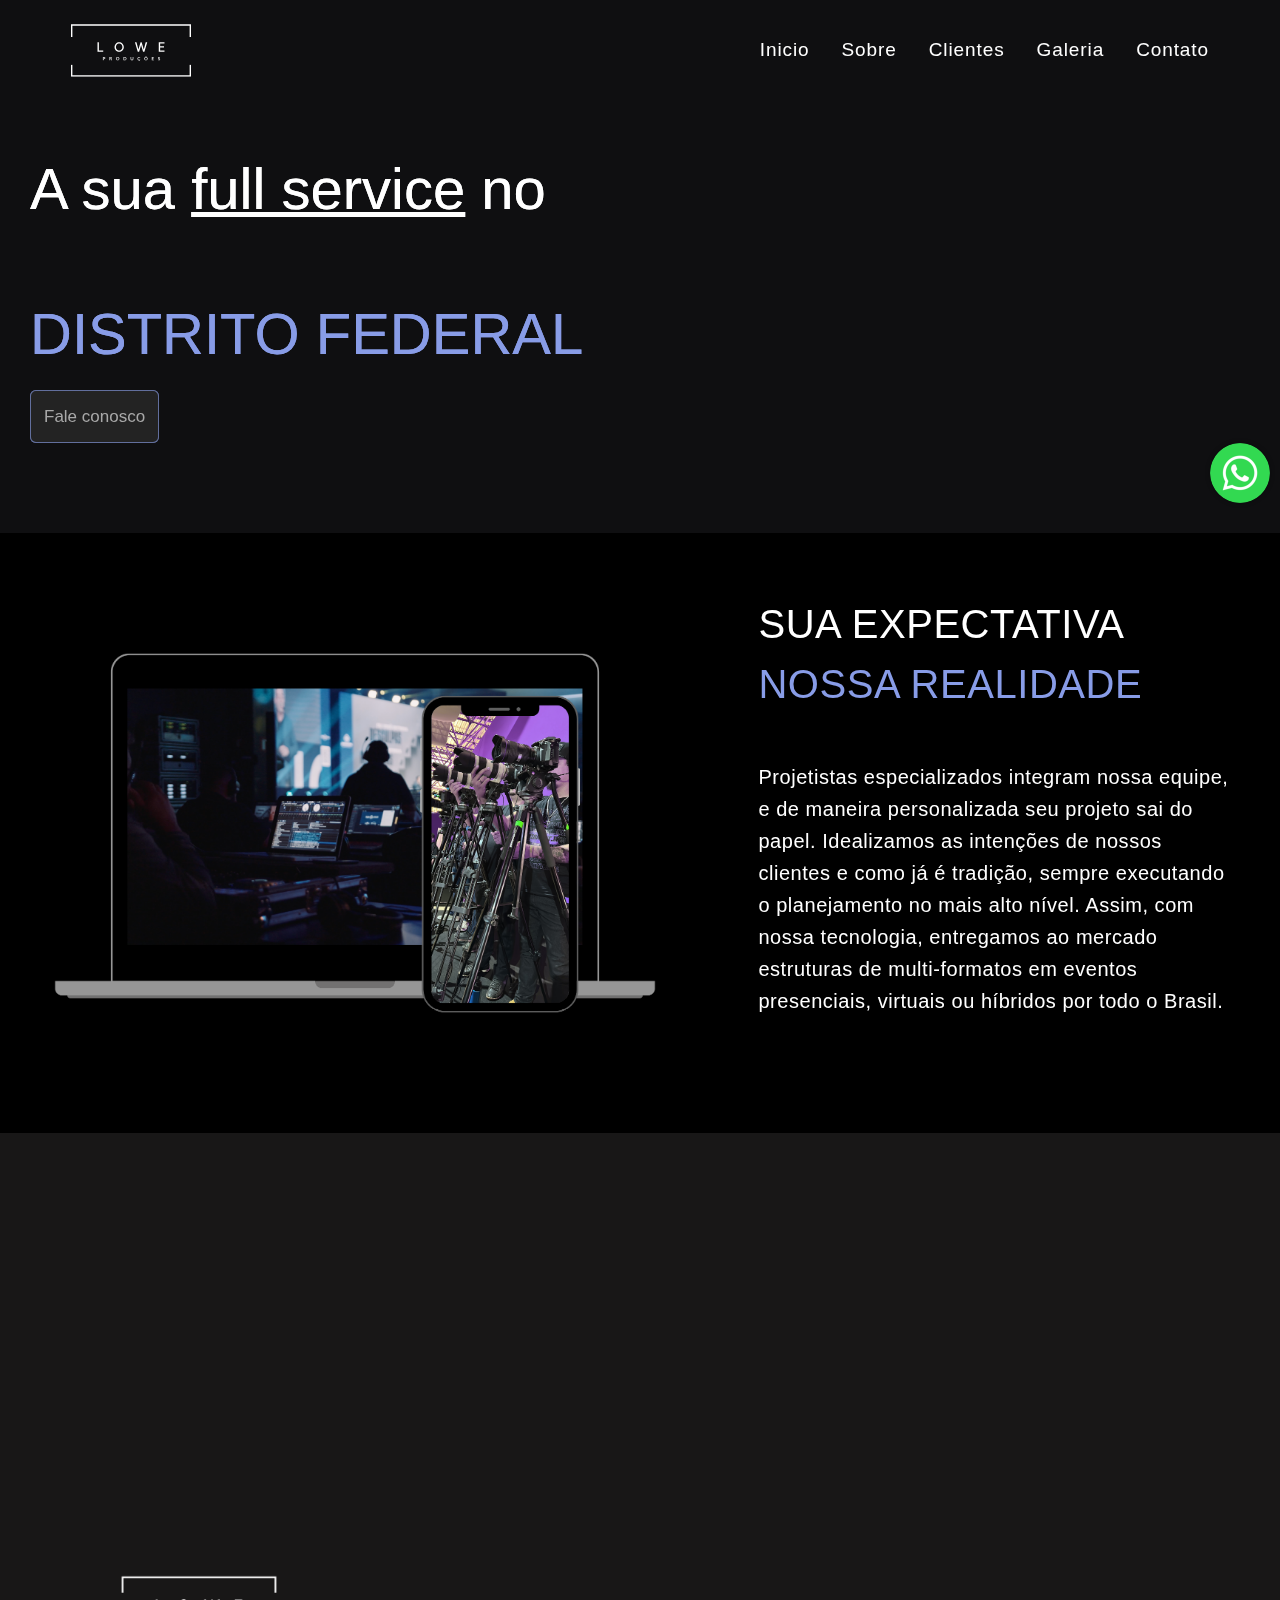
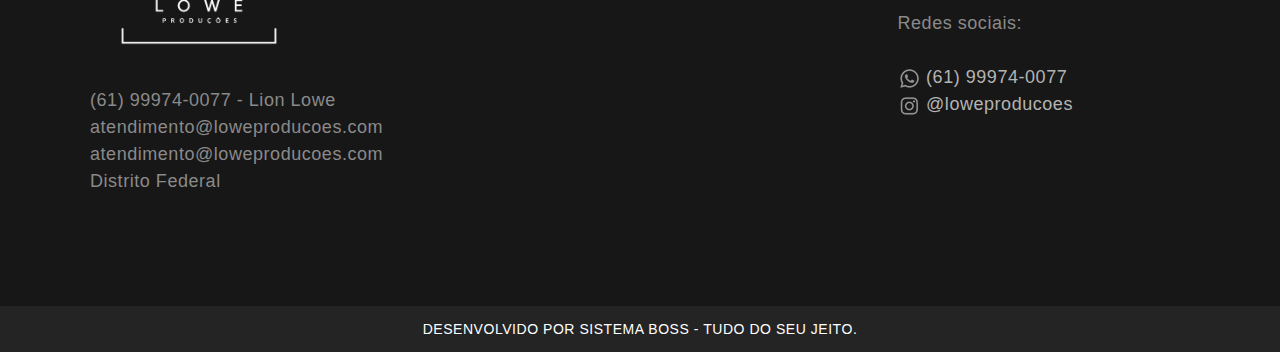
==== commit e6d34ddd: "feat styles" ====
--- a/index.html
+++ b/index.html
@@ -1,304 +1,349 @@
 <!DOCTYPE html>
 <html lang="pt-br" class="wide wow-animation">
-
-<head>
-  <meta charset="UTF-8" />
-  <meta name="viewport" content="width=device-width, initial-scale=1.0" />
-  <title>Low e Produções</title>
-  <!-- CSS -->
-  <link href="css/style.css" rel="stylesheet" />
-  <link rel="stylesheet" href="css/bootstrap.css" />
-  <link rel="stylesheet" href="css/style.css" />
-  <link rel="stylesheet" href="css/main.min.css">
-  <link rel="stylesheet" href="css/animate.css">
-  <script src="js/wow.min.js"></script>
-  <script>
-    new WOW().init();
-  </script>
-
-</head>
-
-<body>
-
-  <!-- Começo do navbar -->
-  <nav class="rd-navbar rd-navbar-corporate" data-layout="rd-navbar-fixed" data-sm-layout="rd-navbar-fixed"
-    data-md-layout="rd-navbar-fixed" data-md-device-layout="rd-navbar-fixed" data-lg-layout="rd-navbar-static"
-    data-lg-device-layout="rd-navbar-static" data-lg-stick-up="true" data-lg-stick-up-offset="118px"
-    data-xl-layout="rd-navbar-static" data-xl-device-layout="rd-navbar-static" data-xl-stick-up="true"
-    data-xl-stick-up-offset="118px" data-xxl-layout="rd-navbar-static" data-xxl-device-layout="rd-navbar-static"
-    data-xxl-stick-up-offset="118px" data-xxl-stick-up="true">
-    <div class="container-fluid rd-navbar-wrap">
-      <a class="navbar-brand" href="index.html">
-        <svg preserveAspectRatio="xMidYMid meet" data-bbox="173.008 237 843.777 367.13" height="1122"
-          viewBox="173.008 237 843.777 367.13" width="1587" xmlns="http://www.w3.org/2000/svg" data-type="color"
-          role="presentation" aria-hidden="true" aria-label="">
-          <g>
-            <defs>
-              <clipPath id="a6187002-f559-4c86-8b29-42c667dfc25a_comp-kk2o699z">
-                <path d="M173 519h844v85.176H173Zm0 0"></path>
-              </clipPath>
-            </defs>
-            <path d="M182.73 246.723h824.332v79.386h9.723V237H173.008v89.11h9.722Zm0 0" fill="#ffffff" data-color="1">
-            </path>
-            <g clip-path="url(#a6187002-f559-4c86-8b29-42c667dfc25a_comp-kk2o699z)">
-              <path d="M1007.063 594.406H182.73V519.88h-9.722v84.25h843.777v-84.25h-9.722Zm0 0" fill="#ffffff"
-                data-color="1"></path>
-            </g>
-            <path d="M359.35 429.228v-65.906h9.766v56.89H399.6v9.016Zm0 0" fill="#ffffff" data-color="1"></path>
-            <path
-              d="M511.691 362.4c4.469 0 8.68.902 12.64 2.703 3.97 1.793 7.423 4.227 10.36 7.297 2.946 3.062 5.285 6.656 7.016 10.781 1.738 4.117 2.61 8.465 2.61 13.047 0 4.648-.872 9.016-2.61 13.11-1.73 4.093-4.086 7.671-7.063 10.734-2.968 3.062-6.437 5.496-10.406 7.297-3.96 1.804-8.172 2.703-12.64 2.703-4.461 0-8.672-.899-12.641-2.703-3.961-1.801-7.414-4.235-10.36-7.297-2.949-3.063-5.277-6.64-6.984-10.735-1.7-4.093-2.547-8.46-2.547-13.109 0-4.582.848-8.93 2.547-13.047 1.707-4.125 4.05-7.719 7.031-10.781 2.977-3.07 6.446-5.504 10.407-7.297 3.968-1.8 8.18-2.703 12.64-2.703Zm0 58.469c3.164 0 6.125-.633 8.875-1.907a22.337 22.337 0 0 0 7.203-5.25c2.051-2.238 3.664-4.859 4.844-7.859 1.176-3.008 1.766-6.219 1.766-9.625 0-3.406-.59-6.594-1.766-9.563-1.18-2.976-2.793-5.582-4.844-7.812a22.109 22.109 0 0 0-7.203-5.25c-2.75-1.27-5.71-1.906-8.875-1.906-3.156 0-6.117.636-8.875 1.906a22.275 22.275 0 0 0-7.203 5.25c-2.043 2.23-3.668 4.836-4.875 7.813-1.21 2.968-1.812 6.156-1.812 9.562 0 3.406.601 6.617 1.812 9.625 1.207 3 2.832 5.621 4.875 7.86a22.507 22.507 0 0 0 7.203 5.25c2.758 1.273 5.719 1.906 8.875 1.906Zm0 0"
-              fill="#ffffff" data-color="1"></path>
-            <path
-              d="M698.152 363.322h10.875l-19.797 65.906h-9.485l-12.265-41-1.578-7.422-1.672 7.797-12.188 40.625h-9.562l-19.813-65.906h10.703l13.563 50.203 15.344-50.203h7.343l15.141 49.734Zm0 0"
-              fill="#ffffff" data-color="1"></path>
-            <path d="M830.32 363.322v8.734h-30.58v17.953h27.234v9.016H799.74v21.187h30.578v9.016h-40.25v-65.906Zm0 0"
-              fill="#ffffff" data-color="1"></path>
-            <path
-              d="M401.666 481.21v8.234h-4.343v-23.406h7.625c1.562 0 2.91.183 4.047.547 1.144.367 2.085.882 2.828 1.547a5.97 5.97 0 0 1 1.656 2.359c.363.918.547 1.922.547 3.016 0 1.125-.196 2.164-.578 3.109a6.354 6.354 0 0 1-1.703 2.437c-.75.68-1.696 1.211-2.829 1.594-1.125.375-2.449.563-3.968.563Zm0-3.407h3.282c.789 0 1.484-.097 2.078-.296.594-.196 1.082-.485 1.469-.86.394-.375.687-.828.875-1.36a5.131 5.131 0 0 0 .296-1.78c0-.633-.101-1.204-.296-1.704a3.225 3.225 0 0 0-.875-1.296c-.387-.352-.875-.625-1.47-.813-.593-.195-1.288-.297-2.077-.297h-3.282Zm0 0"
-              fill="#ffffff" data-color="1"></path>
-            <path
-              d="M447.816 480.303v9.141h-4.343v-23.406h7.125c1.601 0 2.972.168 4.109.5 1.133.324 2.066.781 2.797 1.375a5.406 5.406 0 0 1 1.61 2.14c.343.825.515 1.73.515 2.72 0 .792-.121 1.538-.36 2.233-.23.7-.562 1.336-1 1.907a6.867 6.867 0 0 1-1.625 1.515 8.377 8.377 0 0 1-2.187 1.032c.55.312 1.023.761 1.422 1.343l5.86 8.641h-3.907c-.387 0-.715-.07-.984-.219a1.952 1.952 0 0 1-.657-.656l-4.921-7.5c-.188-.281-.391-.477-.61-.594-.219-.113-.547-.172-.984-.172Zm0-3.125h2.72c.82 0 1.534-.101 2.14-.312.613-.207 1.117-.488 1.515-.844.395-.363.688-.789.875-1.281.196-.5.297-1.047.297-1.64 0-1.188-.39-2.098-1.172-2.735-.78-.645-1.98-.969-3.593-.969h-2.782Zm0 0"
-              fill="#ffffff" data-color="1"></path>
-            <path
-              d="M512.865 477.74c0 1.72-.289 3.31-.859 4.767a11.342 11.342 0 0 1-2.422 3.796c-1.031 1.075-2.277 1.914-3.734 2.516-1.45.594-3.059.89-4.828.89-1.774 0-3.39-.296-4.86-.89-1.46-.602-2.71-1.441-3.75-2.516a11.222 11.222 0 0 1-2.421-3.796c-.575-1.458-.86-3.047-.86-4.766 0-1.719.285-3.305.86-4.766.57-1.469 1.378-2.734 2.421-3.797 1.04-1.07 2.29-1.906 3.75-2.5 1.47-.601 3.086-.906 4.86-.906 1.77 0 3.379.305 4.828.906 1.457.606 2.703 1.438 3.734 2.5 1.04 1.063 1.848 2.329 2.422 3.797.57 1.461.86 3.047.86 4.766Zm-4.468 0c0-1.28-.172-2.429-.516-3.452-.336-1.02-.82-1.883-1.453-2.594a6.217 6.217 0 0 0-2.328-1.64c-.906-.376-1.934-.563-3.078-.563-1.149 0-2.18.187-3.094.562a6.3 6.3 0 0 0-2.344 1.641c-.636.71-1.133 1.574-1.484 2.594-.344 1.023-.516 2.172-.516 3.453 0 1.281.172 2.433.516 3.453.351 1.023.848 1.887 1.484 2.594a6.358 6.358 0 0 0 2.344 1.625c.914.375 1.945.562 3.094.562 1.144 0 2.172-.187 3.078-.562a6.269 6.269 0 0 0 2.328-1.625c.633-.707 1.117-1.57 1.453-2.594.344-1.02.516-2.172.516-3.453Zm0 0"
-              fill="#ffffff" data-color="1"></path>
-            <path
-              d="M562.966 477.74c0 1.72-.29 3.298-.86 4.735a10.728 10.728 0 0 1-2.406 3.703c-1.031 1.032-2.277 1.836-3.734 2.407-1.461.574-3.075.859-4.844.859h-8.938v-23.406h8.938c1.77 0 3.383.293 4.844.875 1.457.574 2.703 1.375 3.734 2.406 1.04 1.031 1.844 2.266 2.406 3.703.57 1.43.86 3 .86 4.719Zm-4.438 0c0-1.28-.18-2.429-.531-3.452-.344-1.02-.836-1.883-1.469-2.594a6.314 6.314 0 0 0-2.328-1.625c-.906-.375-1.934-.563-3.078-.563h-4.547v16.47h4.547c1.144 0 2.172-.188 3.078-.563a6.269 6.269 0 0 0 2.328-1.625c.633-.707 1.125-1.57 1.469-2.594.351-1.02.531-2.172.531-3.453Zm0 0"
-              fill="#ffffff" data-color="1"></path>
-            <path
-              d="M601.696 485.928c.844 0 1.594-.14 2.25-.421a4.815 4.815 0 0 0 1.688-1.172c.457-.508.804-1.125 1.047-1.844.25-.727.375-1.54.375-2.438v-14.015h4.359v14.015c0 1.399-.227 2.688-.672 3.875a8.632 8.632 0 0 1-1.937 3.047c-.844.856-1.868 1.528-3.063 2.016-1.2.476-2.547.719-4.047.719-1.5 0-2.851-.243-4.047-.72-1.199-.487-2.214-1.16-3.047-2.015a8.651 8.651 0 0 1-1.921-3.047c-.45-1.187-.672-2.476-.672-3.875v-14.015h4.343v14c0 .898.118 1.71.36 2.437.25.719.598 1.336 1.047 1.844a4.679 4.679 0 0 0 1.672 1.188c.664.28 1.421.421 2.265.421Zm0 0"
-              fill="#ffffff" data-color="1"></path>
-            <path
-              d="M649.607 493.116c.07 0 .149.008.235.031.082.02.172.047.265.078.102.04.22.07.344.094.125.02.274.031.453.031.352 0 .617-.07.797-.203.176-.137.266-.305.266-.5 0-.312-.2-.539-.594-.672-.387-.136-.98-.258-1.781-.36l.594-2c-1.524-.155-2.887-.554-4.094-1.202a10.256 10.256 0 0 1-3.094-2.547c-.844-1.04-1.496-2.25-1.953-3.625-.45-1.383-.672-2.883-.672-4.5 0-1.758.29-3.367.875-4.828.582-1.469 1.398-2.727 2.453-3.781 1.063-1.063 2.328-1.883 3.797-2.47 1.477-.593 3.11-.89 4.89-.89 1.739 0 3.255.281 4.548.844 1.3.555 2.421 1.289 3.359 2.203l-1.469 2.031a1.511 1.511 0 0 1-.328.344c-.137.094-.324.14-.563.14-.25 0-.507-.097-.765-.296a7.036 7.036 0 0 0-.984-.625 7.56 7.56 0 0 0-1.516-.625c-.606-.196-1.375-.297-2.313-.297-1.105 0-2.12.195-3.046.578a6.582 6.582 0 0 0-2.375 1.64c-.657.712-1.172 1.575-1.547 2.594-.375 1.024-.563 2.168-.563 3.438 0 1.312.188 2.484.563 3.516.375 1.023.879 1.886 1.515 2.593a6.451 6.451 0 0 0 2.25 1.61c.864.367 1.79.547 2.782.547.593 0 1.128-.032 1.609-.094.476-.063.922-.16 1.328-.297a6.316 6.316 0 0 0 2.219-1.375c.113-.094.226-.164.344-.219a.859.859 0 0 1 .39-.094c.238 0 .442.09.61.266l1.718 1.86a9.294 9.294 0 0 1-3.14 2.546c-1.22.606-2.664.961-4.328 1.078l-.204.657c.957.238 1.63.554 2.016.953.395.406.594.883.594 1.437 0 .352-.094.676-.281.969-.188.29-.461.54-.813.75a4.416 4.416 0 0 1-1.25.484 6.946 6.946 0 0 1-1.594.172c-.437 0-.851-.039-1.234-.11a8.782 8.782 0 0 1-1.14-.265l.374-1.234c.063-.25.211-.375.453-.375Zm0 0"
-              fill="#ffffff" data-color="1"></path>
-            <path
-              d="M711.783 477.74c0 1.72-.29 3.31-.86 4.767a11.342 11.342 0 0 1-2.422 3.796c-1.031 1.075-2.277 1.914-3.734 2.516-1.45.594-3.059.89-4.828.89-1.774 0-3.39-.296-4.86-.89-1.46-.602-2.71-1.441-3.75-2.516a11.222 11.222 0 0 1-2.421-3.796c-.575-1.458-.86-3.047-.86-4.766 0-1.719.285-3.305.86-4.766.57-1.469 1.378-2.734 2.421-3.797 1.04-1.07 2.29-1.906 3.75-2.5 1.47-.601 3.086-.906 4.86-.906 1.77 0 3.379.305 4.828.906 1.457.606 2.703 1.438 3.734 2.5 1.04 1.063 1.848 2.329 2.422 3.797.57 1.461.86 3.047.86 4.766Zm-4.47 0c0-1.28-.171-2.429-.515-3.452-.336-1.02-.82-1.883-1.453-2.594a6.217 6.217 0 0 0-2.328-1.64c-.906-.376-1.934-.563-3.078-.563-1.149 0-2.18.187-3.094.562a6.3 6.3 0 0 0-2.344 1.641c-.636.71-1.133 1.574-1.484 2.594-.344 1.023-.516 2.172-.516 3.453 0 1.281.172 2.433.516 3.453.351 1.023.848 1.887 1.484 2.594a6.358 6.358 0 0 0 2.344 1.625c.914.375 1.945.562 3.094.562 1.144 0 2.172-.187 3.078-.562a6.269 6.269 0 0 0 2.328-1.625c.633-.707 1.117-1.57 1.453-2.594.344-1.02.516-2.172.516-3.453Zm-5.359-15.796c.29 0 .524-.082.704-.25.175-.164.269-.422.28-.766h2.173c0 .532-.075 1.024-.22 1.47a3.288 3.288 0 0 1-.593 1.124 2.945 2.945 0 0 1-.953.75c-.375.18-.809.266-1.297.266-.387 0-.762-.055-1.125-.172a17.883 17.883 0 0 1-1.047-.39 29.127 29.127 0 0 0-.922-.391c-.28-.125-.53-.188-.75-.188-.293 0-.527.09-.703.266-.18.18-.273.437-.281.781h-2.188c0-.52.067-1.004.204-1.453a3.18 3.18 0 0 1 .609-1.156 2.88 2.88 0 0 1 2.25-1.032c.395 0 .773.063 1.14.188.364.117.708.246 1.032.39.332.137.64.266.922.391a2 2 0 0 0 .765.172Zm0 0"
-              fill="#ffffff" data-color="1"></path>
-            <path d="M755.868 466.038v3.469h-10.375v6.484h8.172v3.36h-8.172v6.609h10.375v3.484h-14.766v-23.406Zm0 0"
-              fill="#ffffff" data-color="1"></path>
-            <path
-              d="M798.076 470.288c-.117.242-.25.414-.406.515a1.072 1.072 0 0 1-.563.141c-.218 0-.464-.082-.734-.25-.273-.164-.59-.352-.953-.563a7.725 7.725 0 0 0-1.281-.562c-.492-.164-1.07-.25-1.735-.25-.605 0-1.132.074-1.578.219a3.49 3.49 0 0 0-1.14.61 2.497 2.497 0 0 0-.704.937c-.148.355-.218.75-.218 1.187 0 .555.156 1.012.468 1.375.313.367.72.68 1.22.938.507.261 1.085.496 1.734.703.644.199 1.304.418 1.984.656.676.23 1.336.5 1.984.813a6.637 6.637 0 0 1 1.72 1.156 5.236 5.236 0 0 1 1.218 1.719c.312.68.469 1.507.469 2.484a8.05 8.05 0 0 1-.547 2.969 6.8 6.8 0 0 1-1.578 2.406c-.7.687-1.547 1.23-2.547 1.625-1 .394-2.153.594-3.453.594-.743 0-1.477-.075-2.204-.22a11.303 11.303 0 0 1-3.937-1.593 9.91 9.91 0 0 1-1.547-1.265l1.266-2.094c.113-.145.254-.27.422-.375a1.11 1.11 0 0 1 .562-.156c.27 0 .563.109.875.328.313.218.68.464 1.11.734a8.66 8.66 0 0 0 1.5.75c.582.219 1.28.328 2.093.328 1.239 0 2.196-.289 2.875-.875.676-.594 1.016-1.441 1.016-2.547 0-.613-.156-1.113-.469-1.5a3.583 3.583 0 0 0-1.219-.984 9.615 9.615 0 0 0-1.718-.672 97.833 97.833 0 0 1-1.985-.594 16.91 16.91 0 0 1-1.969-.781 6.459 6.459 0 0 1-1.734-1.172c-.512-.488-.922-1.098-1.234-1.828-.305-.727-.453-1.629-.453-2.703 0-.852.171-1.68.515-2.484a6.46 6.46 0 0 1 1.485-2.157c.656-.625 1.457-1.125 2.406-1.5.945-.383 2.031-.578 3.25-.578 1.383 0 2.66.219 3.828.656 1.164.43 2.16 1.032 2.984 1.813Zm0 0"
-              fill="#ffffff" data-color="1"></path>
-          </g>
-        </svg>
-        <div data-mesh-id="comp-kk2ntnlkinlineContent" data-testid="inline-content" class="">
-          <div data-mesh-id="comp-kk2ntnlkinlineContent-gridContainer" data-testid="mesh-container-content">
-            <div id="comp-kk2o699z" class="comp-kk2o699z wixui-vector-image">
-              <a data-testid="linkElement" href="https://leticiazupirolli.wixsite.com/my-site-1" target="_self"
-                class="u9k3ts">
-                <div data-testid="svgRoot-comp-kk2o699z" class="aizuI7 TcoJIb comp-kk2o699z">
-                </div>
-              </a>
+  <head>
+    <meta charset="UTF-8" />
+    <meta name="viewport" content="width=device-width, initial-scale=1.0" />
+    <title>Low e Produções</title>
+    <!-- CSS -->
+    <link href="css/style.css" rel="stylesheet" />
+    <link rel="stylesheet" href="css/bootstrap.css" />
+    <link rel="stylesheet" href="css/style.css" />
+    <link rel="stylesheet" href="css/main.min.css" />
+    <link rel="stylesheet" href="css/animate.css" />
+    <script src="js/wow.min.js"></script>
+    <script>
+      new WOW().init();
+    </script>
+  </head>
+
+  <body style="background-color: #141416">
+    <!-- Começo do navbar -->
+    <nav
+      class="navbar navbar-expand-lg navbar-light px-5 position-fixed navbar-custom"
+    >
+      <div class="container-fluid py-2">
+        <!-- Logo -->
+        <a class="navbar-brand" href="#">
+          <img
+            src="./midias-site/logo.svg"
+            alt="Logo da Empresa"
+            class="img-fluid mx-2"
+            style="max-width: 120px"
+          />
+        </a>
+
+        <!-- Botão de hamburguer para mobile -->
+        <button
+          class="navbar-toggler"
+          type="button"
+          data-toggle="collapse"
+          data-target="#navbarNavDropdown"
+          aria-controls="navbarNavDropdown"
+          aria-expanded="false"
+          aria-label="Toggle navigation"
+        >
+          <span class="navbar-toggler-icon"></span>
+        </button>
+
+        <!-- Lista de links -->
+        <div class="collapse navbar-collapse" id="navbarNavDropdown">
+          <ul class="navbar-nav ml-auto" style="gap: 1rem">
+            <li class="nav-item">
+              <a class="nav-link" aria-current="page" href="#">Inicio</a>
+            </li>
+            <li class="nav-item">
+              <a class="nav-link" href="pages/sobre.html">Sobre</a>
+            </li>
+            <li class="nav-item">
+              <a class="nav-link" href="pages/nossos-clientes.html">Clientes</a>
+            </li>
+            <li class="nav-item">
+              <a class="nav-link" href="pages/galeria.html">Galeria</a>
+            </li>
+            <li class="nav-item">
+              <a class="nav-link" href="pages/contato.html">Contato</a>
+            </li>
+          </ul>
+        </div>
+      </div>
+    </nav>
+
+    <section
+      class="section swiper-container swiper-slider swiper-slider-minimal"
+      data-loop="true"
+      data-slide-effect="fade"
+      data-autoplay="4759"
+      data-simulate-touch="true"
+    >
+      <div class="swiper-wrapper">
+        <div class="swiper-slide swiper-slide_video">
+          <div class="container">
+            <div class="jumbotron-classic-content" style="margin-left: 30px">
+              <h1>
+                A sua
+                <span class="texto-sublinhado">full service </span> no<span
+                  class="texto-colorido"
+                  ><br />DISTRITO FEDERAL</span
+                >
+              </h1>
+              <div class="p-2">
+                <button type="button" class="falaconosco1 btn btn-light">
+                  <a
+                    href="https://wa.me/5561999740077"
+                    style="color: rgb(168, 168, 168)"
+                    class="a-efeito"
+                    >Fale conosco</a
+                  >
+                </button>
+              </div>
             </div>
           </div>
         </div>
-      </a>
-      <button class="navbar-toggler" type="button" data-bs-toggle="collapse" data-bs-target="#navbarNav"
-        aria-controls="navbarNav" aria-expanded="false" aria-label="Toggle navigation">
-        <span class="navbar-toggler-icon"></span>
-      </button>
-
-      <ul class="nav rd-navbar-nav justify-content-end">
-        <li class="nav-item">
-          <a class="nav-link" aria-current="page" href="#">Inicio</a>
-        </li>
-        <li class="nav-item">
-          <a class="nav-link" href="pages/sobre.html">Sobre</a>
-        </li>
-        <li class="nav-item">
-          <a class="nav-link" href="pages/nossos-clientes.html">Clientes</a>
-        </li>
-        <li class="nav-item">
-          <a class="nav-link" href="pages/galeria.html">Galeria</a>
-        </li>
-        <li class="nav-item">
-          <a class="nav-link" href="pages/contato.html">Contato</a>
-        </li>
-      </ul>
+      </div>
+
+      <wix-video
+        id="videoContainer_comp-kk2oiy7x"
+        data-video-info='{"fittingType":"fill","alignType":"center","hasBgScrollEffect":"true","bgEffectName":"BgFake3D","videoId":"8c0055_996ed4cf181c4ff198b19b635677bca7","videoWidth":1920,"videoHeight":1080,"qualities":[{"quality":"360p","size":230400,"url":"video/8c0055_996ed4cf181c4ff198b19b635677bca7/360p/mp4/file.mp4"},{"quality":"480p","size":409920,"url":"video/8c0055_996ed4cf181c4ff198b19b635677bca7/480p/mp4/file.mp4"},{"quality":"720p","size":921600,"url":"video/8c0055_996ed4cf181c4ff198b19b635677bca7/720p/mp4/file.mp4"},{"quality":"1080p","size":2073600,"url":"video/8c0055_996ed4cf181c4ff198b19b635677bca7/1080p/mp4/file.mp4"}],"isVideoDataExists":"1","videoFormat":"mp4","playbackRate":1,"autoPlay":true,"containerId":"comp-kk2oiy7x","animatePoster":"none"}'
+        class="bX9O_S bgVideo yK6aSC"
+        style="transform: translate3d(0px, 0px, 0px)"
+        ><video
+          id="comp-kk2oiy7x_video"
+          class="K8MSra"
+          role="presentation"
+          crossorigin="anonymous"
+          playsinline=""
+          preload="auto"
+          muted=""
+          loop=""
+          tabindex="-1"
+          autoplay=""
+          src="https://video.wixstatic.com/video/8c0055_996ed4cf181c4ff198b19b635677bca7/1080p/mp4/file.mp4"
+        ></video>
+      </wix-video>
+      <a
+        href="https://wa.me/5561999740077"
+        target="_blank"
+        class="whatsapp-btn"
+        aria-label="Whats"
+      ></a>
+    </section>
+    <!-- corpo do site - seção 2 -->
+
+    <div
+      class="secao2 d-flex flex-column-reverse flex-md-row align-items-center py-5 p-2"
+      style="background-color: #000000"
+    >
+      <div class="imagem-secao2 p-2 mt-4 mt-sm-0">
+        <img
+          src="midias-site/MENU-INÍCIO/PÁGINA 2/foto fundo 1.png"
+          width="100%"
+          class="wow slideInLeft"
+          data-wow-duration="2s"
+        />
+      </div>
+
+      <div class="texto-secao2 d-flex flex-column mx-5">
+        <span
+          class="wow slideInRight txt1-secao2"
+          data-wow-duration="2s"
+          style="color: white"
+          >SUA EXPECTATIVA
+        </span>
+
+        <span
+          class="wow slideInRight txt2-secao2"
+          data-wow-duration="2s"
+          style="color: #889ce7"
+          >NOSSA REALIDADE</span
+        >
+        <br />
+        <p
+          class="wow slideInRight lead"
+          data-wow-duration="3s"
+          style="color: white; line-height: 160%; font-size: 20px"
+        >
+          Projetistas especializados integram nossa equipe, e de maneira
+          personalizada seu projeto sai do papel. Idealizamos as intenções de
+          nossos clientes e como já é tradição, sempre executando o planejamento
+          no mais alto nível. Assim, com nossa tecnologia, entregamos ao mercado
+          estruturas de multi-formatos em eventos presenciais, virtuais ou
+          híbridos por todo o Brasil.
+        </p>
+
+        <button
+          type="button"
+          class="wow slideInRight falaconosco2 btn btn-light w-100"
+          style="width: 120px"
+          data-wow-duration="2s"
+        >
+          <a
+            href="https://wa.me/5561999740077"
+            style="text-decoration: none !important; color: #303030"
+            class="a-efeito"
+            >Fale conosco</a
+          >
+        </button>
+      </div>
+
+      <!-- fim do corpo - seção 1 -->
     </div>
-  </nav>
-  <section class="section swiper-container swiper-slider swiper-slider-minimal" data-loop="true"
-    data-slide-effect="fade" data-autoplay="4759" data-simulate-touch="true">
-    <div class="swiper-wrapper">
-      <div class="swiper-slide swiper-slide_video">
-        <div class="container">
-
-
-          <div class="jumbotron-classic-content" style="margin-left: 30px;">
-
-
-            <h1>
-              A sua <span class="texto-sublinhado">full service </span> no<span class="texto-colorido"><br />DISTRITO
-                FEDERAL</span>
-            </h1>
-            <div class="p-2">
-              <button type="button" class="falaconosco1 btn btn-light">
-                <a href="https://wa.me/5561999740077" style="color: rgb(255, 255, 255);" class="a-efeito">Fale
-                  conosco</a>
-              </button>
-            </div>
-
-          </div>
-
-
-
-        </div>
-      </div>
-
-
+
+    <!-- inicio da - seção 3 -->
+    <div
+      class="d-flex flex-column align-items-center justify-content-center"
+      style="background-color: #181717; text-align: center"
+    >
+      <div class="p-2">
+        <h3
+          class="wow slideInLeft fw-light mb-0 mb-sm-5"
+          data-wow-duration="2s"
+        >
+          Somos gratos por nossa trajetória até aqui
+        </h3>
+      </div>
+
+      <div
+        class="wow slideInLeft d-flex flex-sm-row flex-column justify-content-center align-items-center"
+        data-wow-duration="2s"
+      >
+        <div class="icons1 p-2 my-3">
+          <span class="txt-secao3">+8</span> <br />
+          <span class="sub-txt-secao3"
+            >Anos de experiencia
+            <div class="borda d-none d-sm-block"></div>
+          </span>
+        </div>
+        <div class="icons1 p-2 my-3">
+          <span class="txt-secao3">+5</span> <br /><span class="sub-txt-secao3"
+            >Estados do Brasil
+            <div class="borda d-none d-sm-block"></div
+          ></span>
+        </div>
+        <div class="icons1 p-2 my-3">
+          <span class="txt-secao3">
+            <svg
+              class="svg2"
+              preserveAspectRatio="xMidYMid meet"
+              data-bbox="40.5 42.5 119 115.001"
+              viewBox="40.5 42.5 119 115.001"
+              height="600"
+              width="600"
+              xmlns="http://www.w3.org/2000/svg"
+              data-type="color"
+              role="presentation"
+              aria-hidden="true"
+              aria-label=""
+            >
+              <defs>
+                <style>
+                  #comp-lp67gop6 svg [data-color="1"] {
+                    fill: #889ce7;
+                  }
+                </style>
+              </defs>
+              <g>
+                <path
+                  d="M149.46 73.135l-.159.173v75.764h-45.963v-38.043a164.404 164.404 0 0 1-8.438 4.534v33.51H48.939v-18.874c-2.796.427-5.612.78-8.439 1.052v26.25h117.24V63.286a218.86 218.86 0 0 1-8.28 9.849z"
+                  fill="#2F54DD"
+                  data-color="1"
+                ></path>
+                <path
+                  d="M149.138 42.5C130.152 69.147 94.627 105.906 40.5 111.871v8.487c37.688-3.914 72.527-22.698 100.864-54.434A214.631 214.631 0 0 0 159.5 42.5h-10.362z"
+                  fill="#2F54DD"
+                  data-color="1"
+                ></path>
+              </g>
+            </svg>
+          </span>
+          <br />
+          <span class="sub-txt-secao3"> Crescimento exponencial </span>
+          <div class="borda d-none d-sm-block"></div>
+        </div>
+      </div>
     </div>
 
-    <wix-video id="videoContainer_comp-kk2oiy7x"
-      data-video-info='{"fittingType":"fill","alignType":"center","hasBgScrollEffect":"true","bgEffectName":"BgFake3D","videoId":"8c0055_996ed4cf181c4ff198b19b635677bca7","videoWidth":1920,"videoHeight":1080,"qualities":[{"quality":"360p","size":230400,"url":"video/8c0055_996ed4cf181c4ff198b19b635677bca7/360p/mp4/file.mp4"},{"quality":"480p","size":409920,"url":"video/8c0055_996ed4cf181c4ff198b19b635677bca7/480p/mp4/file.mp4"},{"quality":"720p","size":921600,"url":"video/8c0055_996ed4cf181c4ff198b19b635677bca7/720p/mp4/file.mp4"},{"quality":"1080p","size":2073600,"url":"video/8c0055_996ed4cf181c4ff198b19b635677bca7/1080p/mp4/file.mp4"}],"isVideoDataExists":"1","videoFormat":"mp4","playbackRate":1,"autoPlay":true,"containerId":"comp-kk2oiy7x","animatePoster":"none"}'
-      class="bX9O_S bgVideo yK6aSC" style="transform: translate3d(0px, 0px, 0px)"><video id="comp-kk2oiy7x_video"
-        class="K8MSra" role="presentation" crossorigin="anonymous" playsinline="" preload="auto" muted="" loop=""
-        tabindex="-1" autoplay=""
-        src="https://video.wixstatic.com/video/8c0055_996ed4cf181c4ff198b19b635677bca7/1080p/mp4/file.mp4">
-      </video>
-    </wix-video>
-    <a href="https://wa.me/5561999740077" target="_blank" class="whatsapp-btn" aria-label="Whats"></a>
-
-  </section>
-
-
-
-
-
-
-
-
-
-
-
-
-
-
-
-
-  <!-- corpo do site - seção 2 -->
-
-  <div class="secao2 d-flex p-2" style="background-color: #000000">
-    <div class="imagem-secao2 p-2">
-      <img src="midias-site/MENU-INÍCIO/PÁGINA 2/foto fundo 1.png" width="100%" class="wow slideInLeft"
-        data-wow-duration="2s" />
+    <footer>
+      <div
+        class="container-fluid justify-content-between flex-column flex-sm-row align-items-center justify-content-center"
+        style="background-color: #181717"
+      >
+        <div
+          class="rodap1 d-flex flex-column align-items-center align-items-sm-start"
+          style="color: rgb(138, 138, 138)"
+        >
+          <div class="p-2 d-flex d-sm-block justify-content-center">
+            <img src="midias-site/CABEÇALHO-RODAPÉ/LOGO LOWE.png" width="40%" />
+          </div>
+          <div class="p-2">
+            <span>(61) 99974-0077 - Lion Lowe</span>
+          </div>
+          <div class="p-2">
+            <span>atendimento@loweproducoes.com</span>
+          </div>
+          <div class="p-2">
+            <span>atendimento@loweproducoes.com</span>
+          </div>
+          <div class="p-2">Distrito Federal</div>
+        </div>
+
+        <div
+          class="rodap2 d-flex flex-column"
+          style="color: rgb(138, 138, 138)"
+        >
+          <div class="p-2">
+            <span> Redes sociais:</span>
+          </div>
+          <br />
+          <div class="p-2" style="width: 180px">
+            <img src="midias-site/icon/wpp.webp" />
+            <span
+              ><a
+                href="https://wa.me/5561999740077
+            (61) 99974-0077"
+                style="color: rgb(179, 179, 179)"
+                >(61) 99974-0077</a
+              ></span
+            >
+          </div>
+          <div class="p-2" style="width: 180px">
+            <img src="midias-site/icon/insta.webp" />
+            <span
+              ><a
+                href=" https://www.instagram.com/loweproducoes/"
+                style="color: rgb(179, 179, 179)"
+                >@loweproducoes</a
+              ></span
+            >
+          </div>
+        </div>
+      </div>
+    </footer>
+
+    <div
+      style="
+        background-color: #242424;
+        text-align: center;
+        color: white;
+        font-size: 14px;
+        padding: 1%;
+      "
+    >
+      DESENVOLVIDO POR SISTEMA BOSS - TUDO DO SEU JEITO.
     </div>
 
-    <div class="texto-secao2 d-flex flex-column">
-      <span class="wow slideInRight txt1-secao2" data-wow-duration="2s" style="color: white">SUA EXPECTATIVA </span>
-
-      <span class="wow slideInRight txt2-secao2" data-wow-duration="2s" style="color: #889CE7">NOSSA REALIDADE</span>
-      <br />
-      <span class="wow slideInRight txt3-secao2" data-wow-duration="3s" style="color: white">
-        Projetistas especializados integram nossa equipe, e de maneira
-        personalizada seu projeto sai do papel. Idealizamos as intenções de
-        nossos clientes e como já é tradição, sempre executando o planejamento
-        no mais alto nível. Assim, com nossa tecnologia, entregamos ao mercado
-        estruturas de multi-formatos em eventos presenciais, virtuais ou
-        híbridos por todo o Brasil.
-      </span>
-
-
-      <button type="button" class="wow slideInRight falaconosco2 btn btn-light" style="width: 120px;"
-        data-wow-duration="2s">
-        <a href="https://wa.me/5561999740077" style="text-decoration: none!important;color: #303030;"
-          class="a-efeito">Fale conosco</a>
-      </button>
-    </div>
-
-    <!-- fim do corpo - seção 1 -->
-  </div>
-
-  <!-- inicio da - seção 3 -->
-  <div class="d-flex flex-column" style="background-color: #181717; text-align: center">
-    <div class="p-2">
-      <h2 class="wow slideInLeft titulo-h2" data-wow-duration="2s">Somos gratos por nossa trajetória até aqui</h2>
-    </div>
-
-    <div class="wow slideInLeft d-flex flex-row justify-content-center" data-wow-duration="2s">
-
-      <div class="icons1 p-2">
-        <span class="txt-secao3">+8</span> <br />
-        <span class="sub-txt-secao3">Anos de experiencia
-          <div class="borda"></div>
-        </span>
-
-      </div>
-      <div class="icons1 p-2">
-        <span class="txt-secao3">+5</span> <br /><span class="sub-txt-secao3">Estados do Brasil
-          <div class="borda"></div></span>
-      </div>
-      <div class="icons1 p-2">
-
-
-        <span class="txt-secao3"><svg class="svg2" preserveAspectRatio="xMidYMid meet" data-bbox="40.5 42.5 119 115.001"
-            viewBox="40.5 42.5 119 115.001" height="600" width="600" xmlns="http://www.w3.org/2000/svg"
-            data-type="color" role="presentation" aria-hidden="true" aria-label="">
-            <defs>
-              <style>
-                #comp-lp67gop6 svg [data-color="1"] {
-                  fill: #889CE7;
-                }
-              </style>
-            </defs>
-            <g>
-              <path
-                d="M149.46 73.135l-.159.173v75.764h-45.963v-38.043a164.404 164.404 0 0 1-8.438 4.534v33.51H48.939v-18.874c-2.796.427-5.612.78-8.439 1.052v26.25h117.24V63.286a218.86 218.86 0 0 1-8.28 9.849z"
-                fill="#2F54DD" data-color="1"></path>
-              <path
-                d="M149.138 42.5C130.152 69.147 94.627 105.906 40.5 111.871v8.487c37.688-3.914 72.527-22.698 100.864-54.434A214.631 214.631 0 0 0 159.5 42.5h-10.362z"
-                fill="#2F54DD" data-color="1"></path>
-            </g>
-          </svg></span> <br />
-        <span class="sub-txt-secao3"> Crescimento exponencial
-          <div class="borda"></div>
-        </span>
-
-        <br />
-      </div>
-    </div>
-  </div>
-
-  <footer>
-    <div class="container-fluid justify-content-between" style="background-color: #181717">
-      <div class="rodap1 d-flex flex-column" style="color: rgb(138,138,138);">
-        <div class="p-2">
-          <img src="midias-site/CABEÇALHO-RODAPÉ/LOGO LOWE.png" width="40%" />
-        </div>
-        <div class="p-2">
-          <span>(61) 99974-0077 - Lion Lowe</span>
-        </div>
-        <div class="p-2">
-          <span>atendimento@loweproducoes.com</span>
-        </div>
-        <div class="p-2">
-          <span>atendimento@loweproducoes.com</span>
-        </div>
-        <div class="p-2">Distrito Federal</div>
-      </div>
-
-      <div class="rodap2 d-flex flex-column" style="color: rgb(138,138,138);">
-        <div class="p-2">
-          <span> Redes sociais:</span>
-        </div><br>
-        <div class="p-2" style="width: 180px"><img src="midias-site/icon/wpp.webp">
-          <span><a href="https://wa.me/5561999740077
-            (61) 99974-0077" style="color: rgb(179, 179, 179);">(61) 99974-0077</a></span>
-        </div>
-        <div class="p-2" style="width: 180px"><img src="midias-site/icon/insta.webp">
-          <span><a href=" https://www.instagram.com/loweproducoes/" style="color: rgb(179, 179, 179);">@loweproducoes</a></span>
-        </div>
-      </div>
-    </div>
-  </footer>
-
-  <div style="background-color: #242424; text-align: center;color: white;font-size: 14px;padding: 1%;">
-    DESENVOLVIDO POR SISTEMA BOSS - TUDO DO SEU JEITO.
-  </div>
-
-  <!-- Javascript-->
-  <script src="bootstrap-5.2.3/js/core.min.js"></script>
-  <script src="bootstrap-5.2.3/js/script.js"></script>
-
-</body>
-
-</html>+    <!-- Javascript-->
+    <script src="bootstrap-5.2.3/js/core.min.js"></script>
+    <script src="bootstrap-5.2.3/js/script.js"></script>
+    <script>
+      $(window).scroll(function () {
+        var scroll = $(window).scrollTop();
+
+        if (scroll >= 50) {
+          $(".navbar-custom").addClass("scrolled");
+        } else {
+          $(".navbar-custom").removeClass("scrolled");
+        }
+      });
+    </script>
+  </body>
+</html>
--- a/css/style.css
+++ b/css/style.css
@@ -65,7 +65,7 @@
     background-color:#889CE7;
 	transition: all 0.3s ease 0s;	
 	transition-delay: 0.3s;
-	color: rgb(3, 3, 3)!important;
+	color: white!important;
 }
 .falaconosco2 {
 	text-decoration: none!important;
@@ -99,11 +99,16 @@
     margin-top: 1%;
 }
 
+@media (max-width: 768px) {
+	.texto-secao2 {
+			width: 70%;
+	}
+}
+
 .titulo-h2 {
     color: var(--branco-secundario);
     margin-top: 4%;
     font-family: var(--fonte-principal);
-    font-size: 50px !important;
     font-weight: 200;
 }
 .icons1 {
@@ -133,7 +138,6 @@
     font-weight: 200;
     font-size: 16px;
     color: var(--branco-secundario);
-    
 }
 .container-fluid {
     display: flex;
@@ -756,6 +760,10 @@
 	color: #dc0000;
 }
 
+.navbar-light .navbar-toggler {
+	background-color: #989696 !important;
+}
+
 .context-dark .link-default, .bg-gray-700 .link-default, .bg-gray-800 .link-default, .bg-primary .link-default, .bg-primary-darker .link-default {
 	color: #aeb1be;
 }
@@ -1119,6 +1127,18 @@
 	}
 }
 
+
+.navbar-custom {
+	background-color: transparent !important;
+	transition: background-color 0.3s ease-in-out;
+	z-index: 1000; /* Para garantir que o menu fique acima de outros elementos */
+}
+
+.navbar-custom.scrolled {
+	background-color: #121214 !important;
+	box-shadow: 0 2px 4px rgba(0, 0, 0, 0.1); /* Adicionando uma sombra para dar profundidade */
+}
+
 div.box-cta-1 {
 	display: inline-table;
 	text-align: center;
@@ -1299,6 +1319,8 @@
 .box-promo .heading-6 {
 	color: #ff747b;
 }
+
+
 
 .box-promo:hover {
 	transform: translate(0, -5px);
--- a/css/style.css
+++ b/css/style.css
@@ -65,7 +65,7 @@
     background-color:#889CE7;
 	transition: all 0.3s ease 0s;	
 	transition-delay: 0.3s;
-	color: rgb(3, 3, 3)!important;
+	color: white!important;
 }
 .falaconosco2 {
 	text-decoration: none!important;
@@ -99,11 +99,16 @@
     margin-top: 1%;
 }
 
+@media (max-width: 768px) {
+	.texto-secao2 {
+			width: 70%;
+	}
+}
+
 .titulo-h2 {
     color: var(--branco-secundario);
     margin-top: 4%;
     font-family: var(--fonte-principal);
-    font-size: 50px !important;
     font-weight: 200;
 }
 .icons1 {
@@ -133,7 +138,6 @@
     font-weight: 200;
     font-size: 16px;
     color: var(--branco-secundario);
-    
 }
 .container-fluid {
     display: flex;
@@ -756,6 +760,10 @@
 	color: #dc0000;
 }
 
+.navbar-light .navbar-toggler {
+	background-color: #989696 !important;
+}
+
 .context-dark .link-default, .bg-gray-700 .link-default, .bg-gray-800 .link-default, .bg-primary .link-default, .bg-primary-darker .link-default {
 	color: #aeb1be;
 }
@@ -1119,6 +1127,18 @@
 	}
 }
 
+
+.navbar-custom {
+	background-color: transparent !important;
+	transition: background-color 0.3s ease-in-out;
+	z-index: 1000; /* Para garantir que o menu fique acima de outros elementos */
+}
+
+.navbar-custom.scrolled {
+	background-color: #121214 !important;
+	box-shadow: 0 2px 4px rgba(0, 0, 0, 0.1); /* Adicionando uma sombra para dar profundidade */
+}
+
 div.box-cta-1 {
 	display: inline-table;
 	text-align: center;
@@ -1299,6 +1319,8 @@
 .box-promo .heading-6 {
 	color: #ff747b;
 }
+
+
 
 .box-promo:hover {
 	transform: translate(0, -5px);
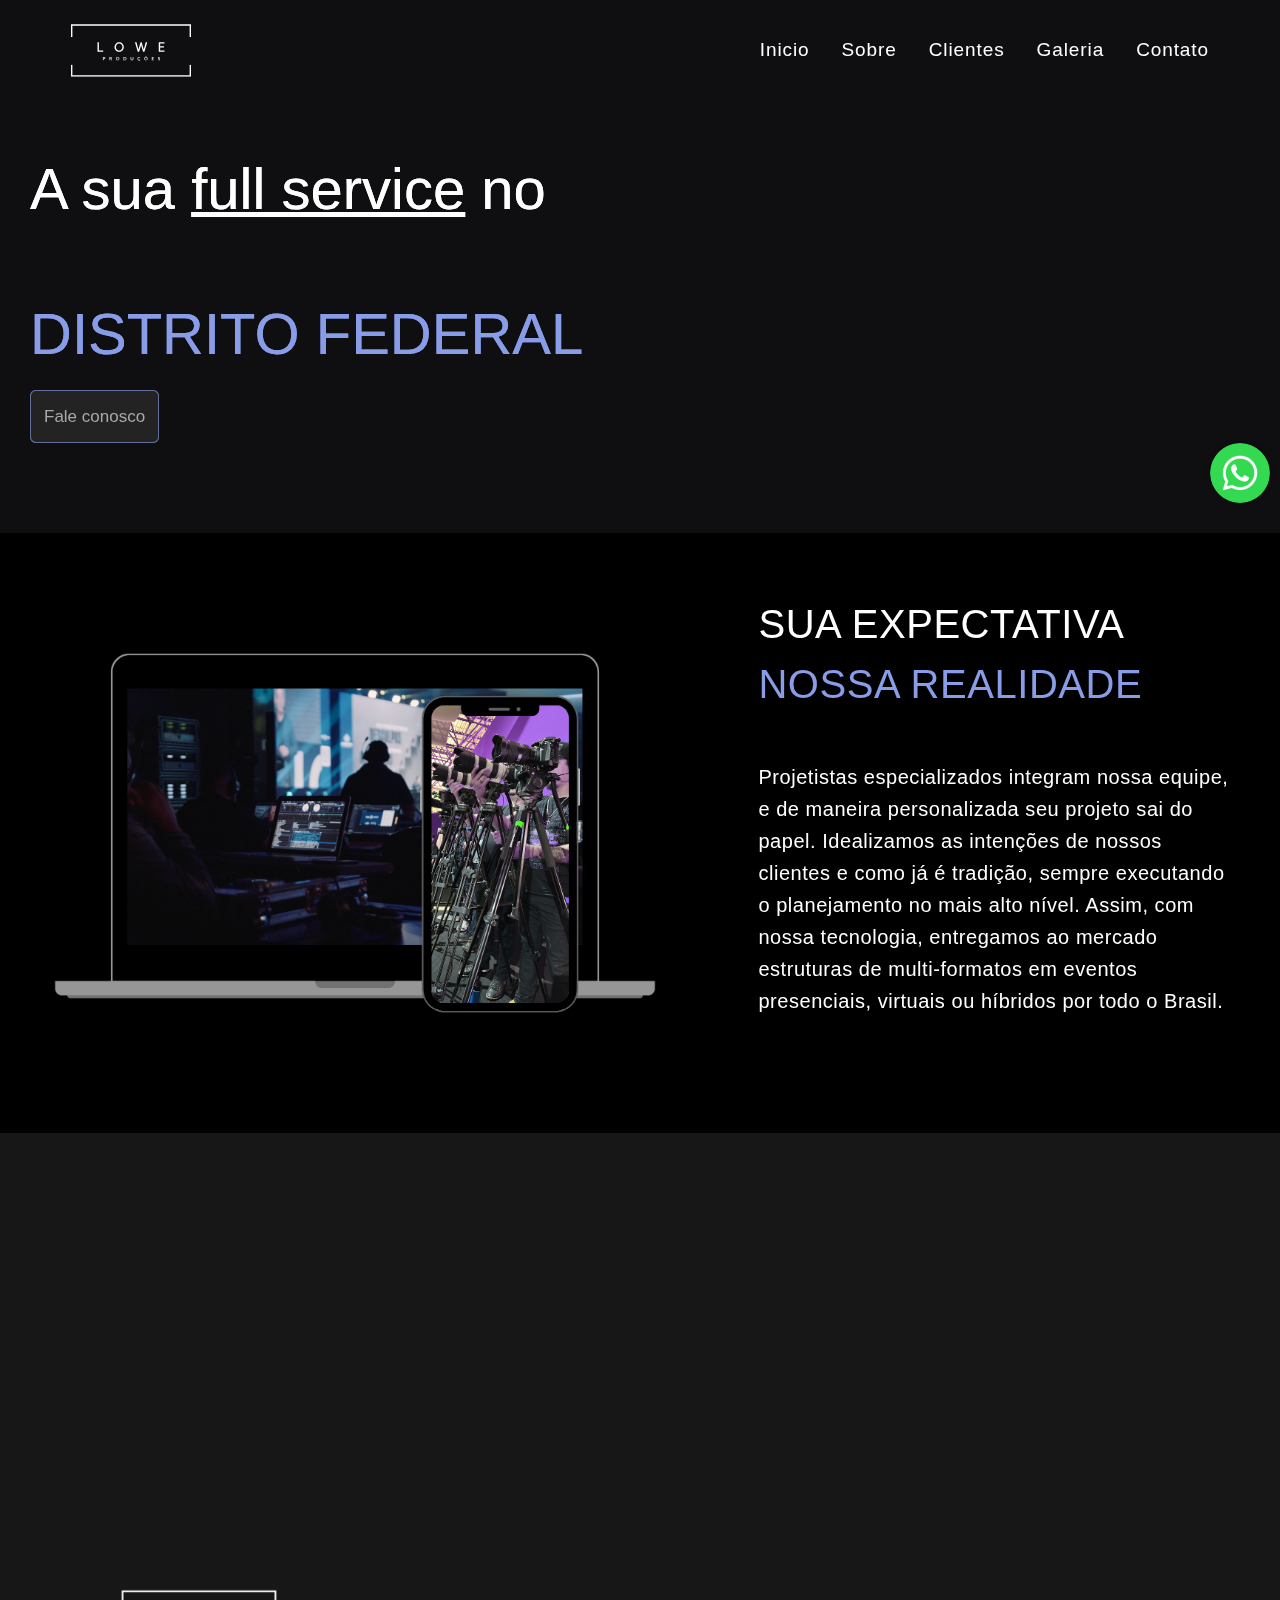
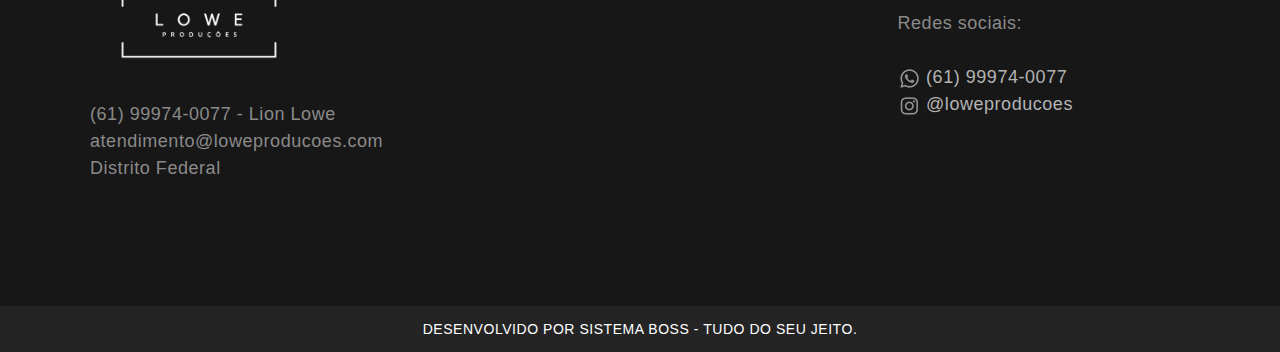
==== commit 86def445: "update" ====
--- a/index.html
+++ b/index.html
@@ -280,9 +280,6 @@
           <div class="p-2">
             <span>atendimento@loweproducoes.com</span>
           </div>
-          <div class="p-2">
-            <span>atendimento@loweproducoes.com</span>
-          </div>
           <div class="p-2">Distrito Federal</div>
         </div>
 
@@ -346,4 +343,4 @@
       });
     </script>
   </body>
-</html>
+</html>--- a/css/style.css
+++ b/css/style.css
@@ -54,7 +54,7 @@
 
 .falaconosco1 {
     background-color: var(--background-dark);
-    color: var(--branco-secundario);	
+    /* color: var(--branco-secundario);	 */	
     padding: 13px;
     font-family: 'Kanit', sans-serif;
     font-size: 17px !important;
@@ -65,7 +65,11 @@
     background-color:#889CE7;
 	transition: all 0.3s ease 0s;	
 	transition-delay: 0.3s;
-	color: white!important;
+	color: #232323!important;
+}
+
+.a-efeito:hover {
+	color: #232323!important;
 }
 .falaconosco2 {
 	text-decoration: none!important;
--- a/css/style.css
+++ b/css/style.css
@@ -54,7 +54,7 @@
 
 .falaconosco1 {
     background-color: var(--background-dark);
-    color: var(--branco-secundario);	
+    /* color: var(--branco-secundario);	 */	
     padding: 13px;
     font-family: 'Kanit', sans-serif;
     font-size: 17px !important;
@@ -65,7 +65,11 @@
     background-color:#889CE7;
 	transition: all 0.3s ease 0s;	
 	transition-delay: 0.3s;
-	color: white!important;
+	color: #232323!important;
+}
+
+.a-efeito:hover {
+	color: #232323!important;
 }
 .falaconosco2 {
 	text-decoration: none!important;
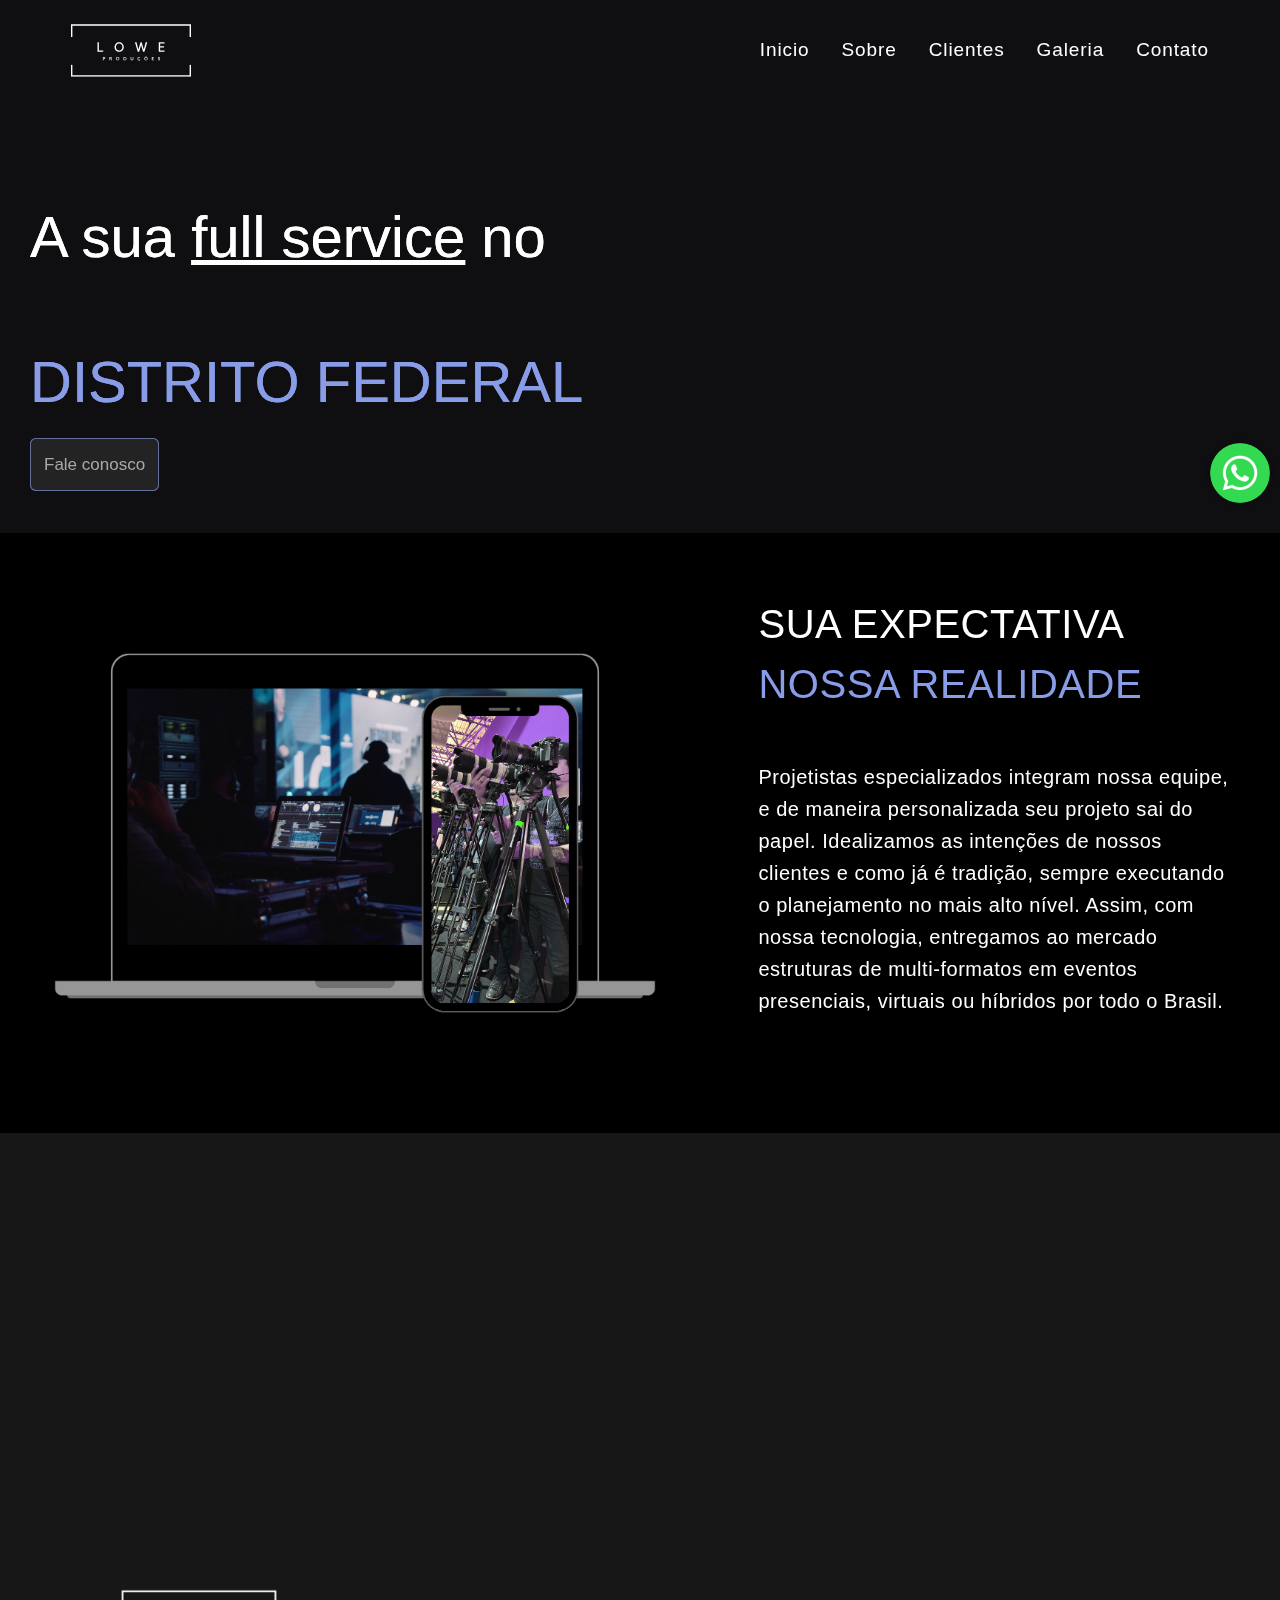
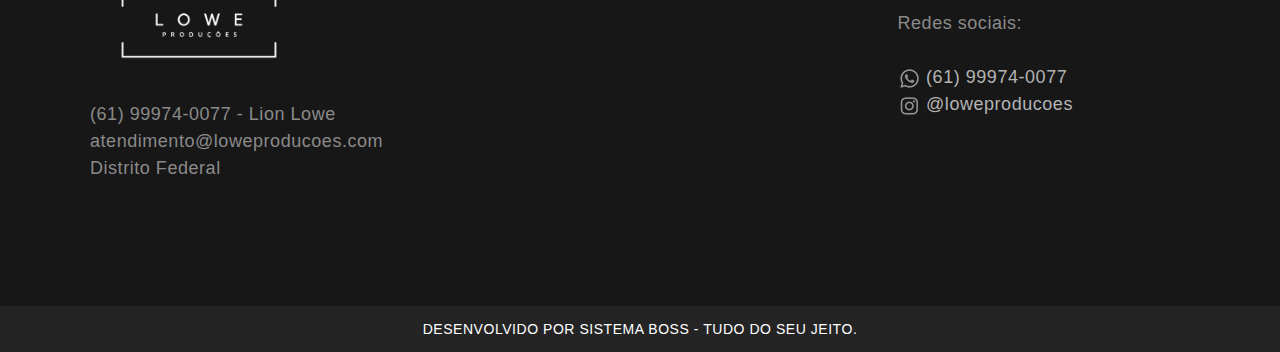
==== commit 614e43ce: "fix: menu mobile" ====
--- a/index.html
+++ b/index.html
@@ -19,7 +19,7 @@
   <body style="background-color: #141416">
     <!-- Começo do navbar -->
     <nav
-      class="navbar navbar-expand-lg navbar-light px-5 position-fixed navbar-custom"
+      class="navbar navbar-expand-lg navbar-light px-5 position-fixed navbar-custom top-0"
     >
       <div class="container-fluid py-2">
         <!-- Logo -->
@@ -77,7 +77,7 @@
     >
       <div class="swiper-wrapper">
         <div class="swiper-slide swiper-slide_video">
-          <div class="container">
+          <div class="container my-5">
             <div class="jumbotron-classic-content" style="margin-left: 30px">
               <h1>
                 A sua
@@ -332,15 +332,29 @@
     <script src="bootstrap-5.2.3/js/core.min.js"></script>
     <script src="bootstrap-5.2.3/js/script.js"></script>
     <script>
-      $(window).scroll(function () {
-        var scroll = $(window).scrollTop();
-
-        if (scroll >= 50) {
+      $(document).ready(function () {
+        function isMobile() {
+          return window.innerWidth <= 768;
+        }
+
+        $(window).scroll(function () {
+          var scroll = $(window).scrollTop();
+
+          if (isMobile()) {
+            $(".navbar-custom").addClass("scrolled");
+          } else {
+            if (scroll >= 50) {
+              $(".navbar-custom").addClass("scrolled");
+            } else {
+              $(".navbar-custom").removeClass("scrolled");
+            }
+          }
+        });
+
+        if (isMobile()) {
           $(".navbar-custom").addClass("scrolled");
-        } else {
-          $(".navbar-custom").removeClass("scrolled");
         }
       });
     </script>
   </body>
-</html>+</html>
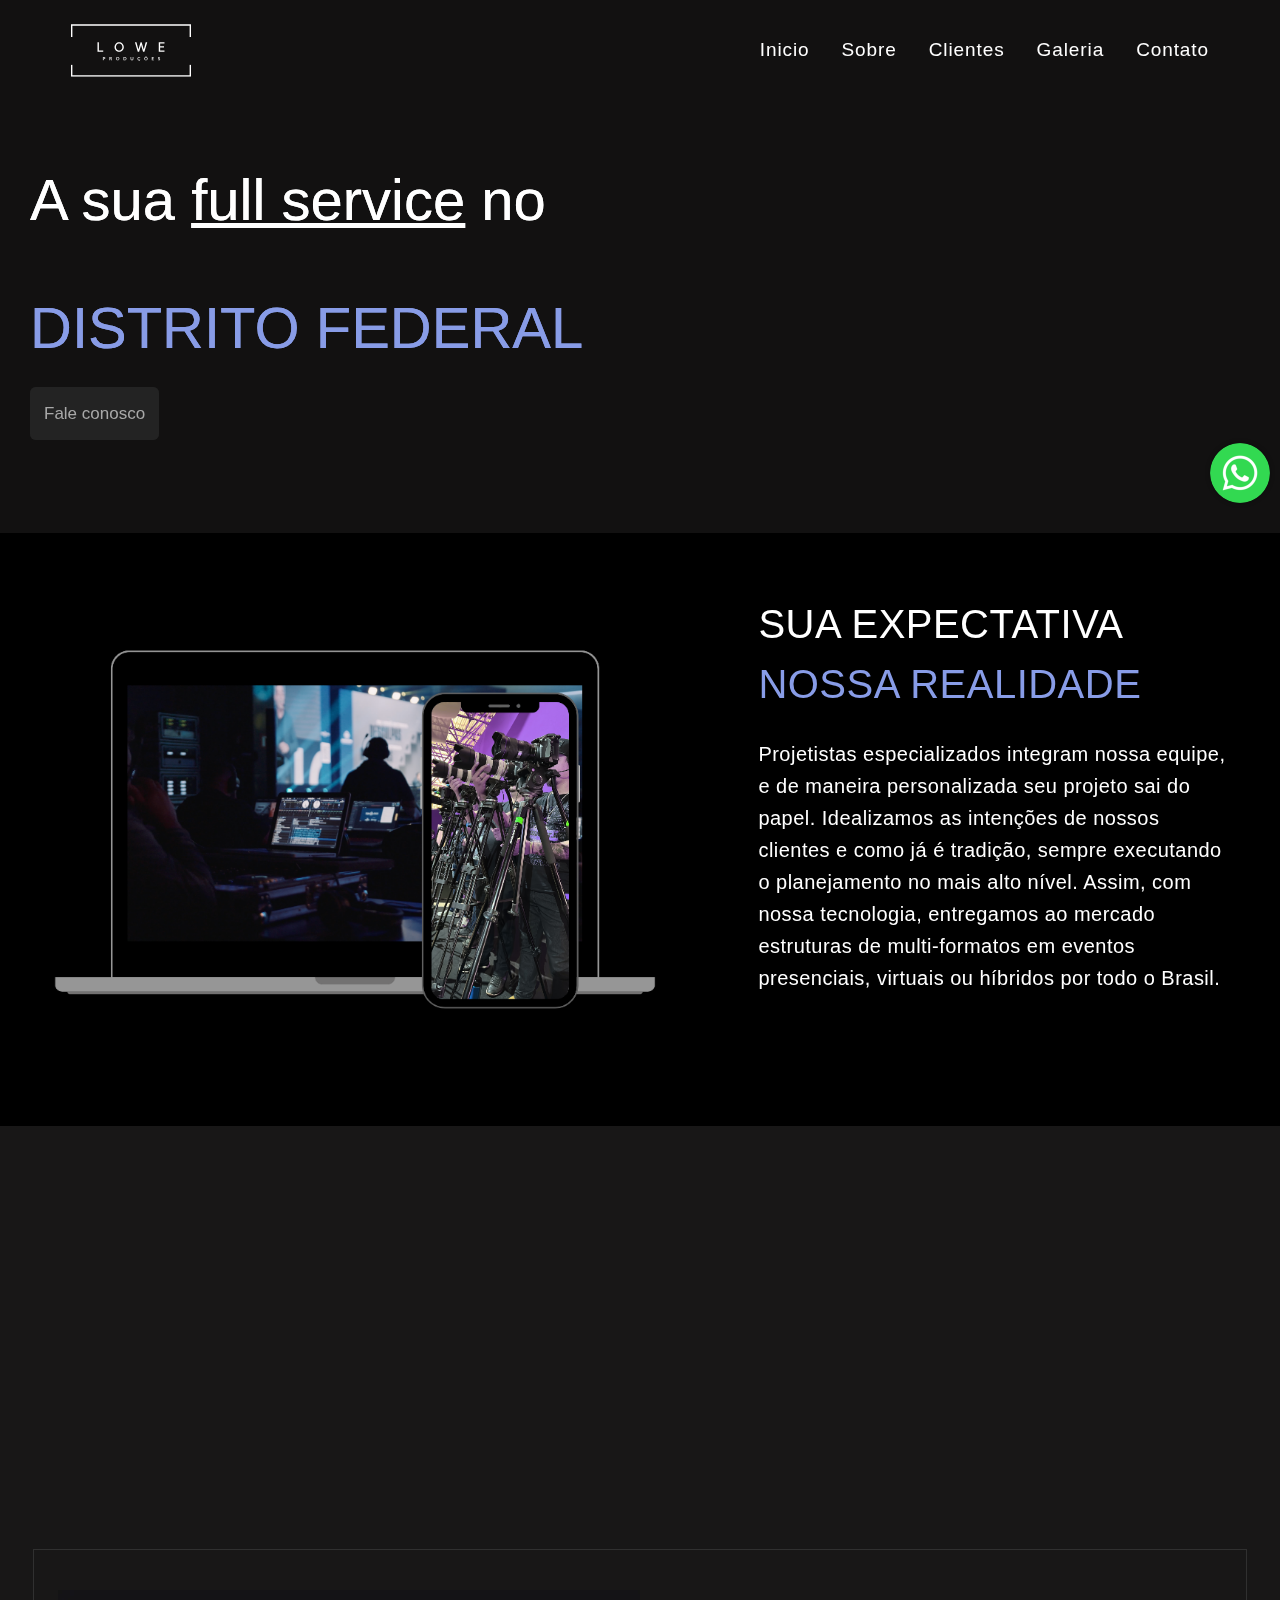
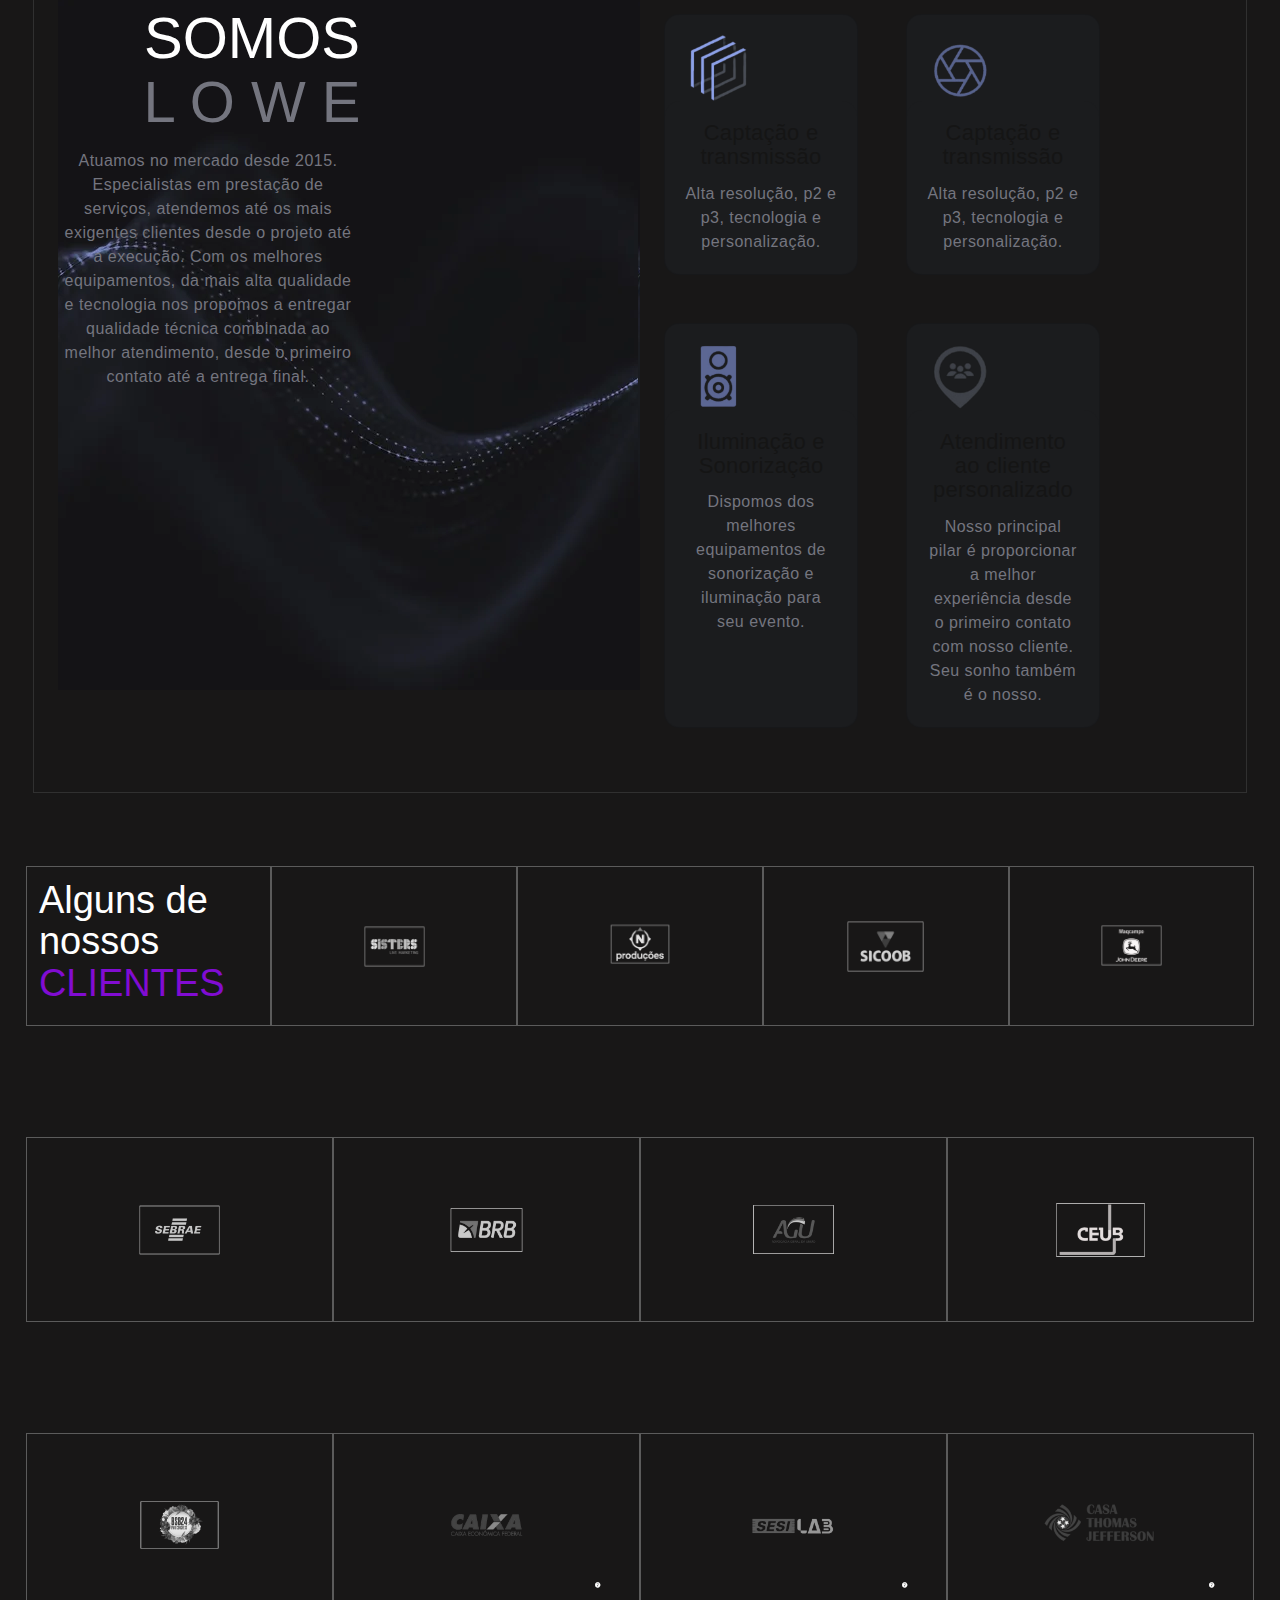
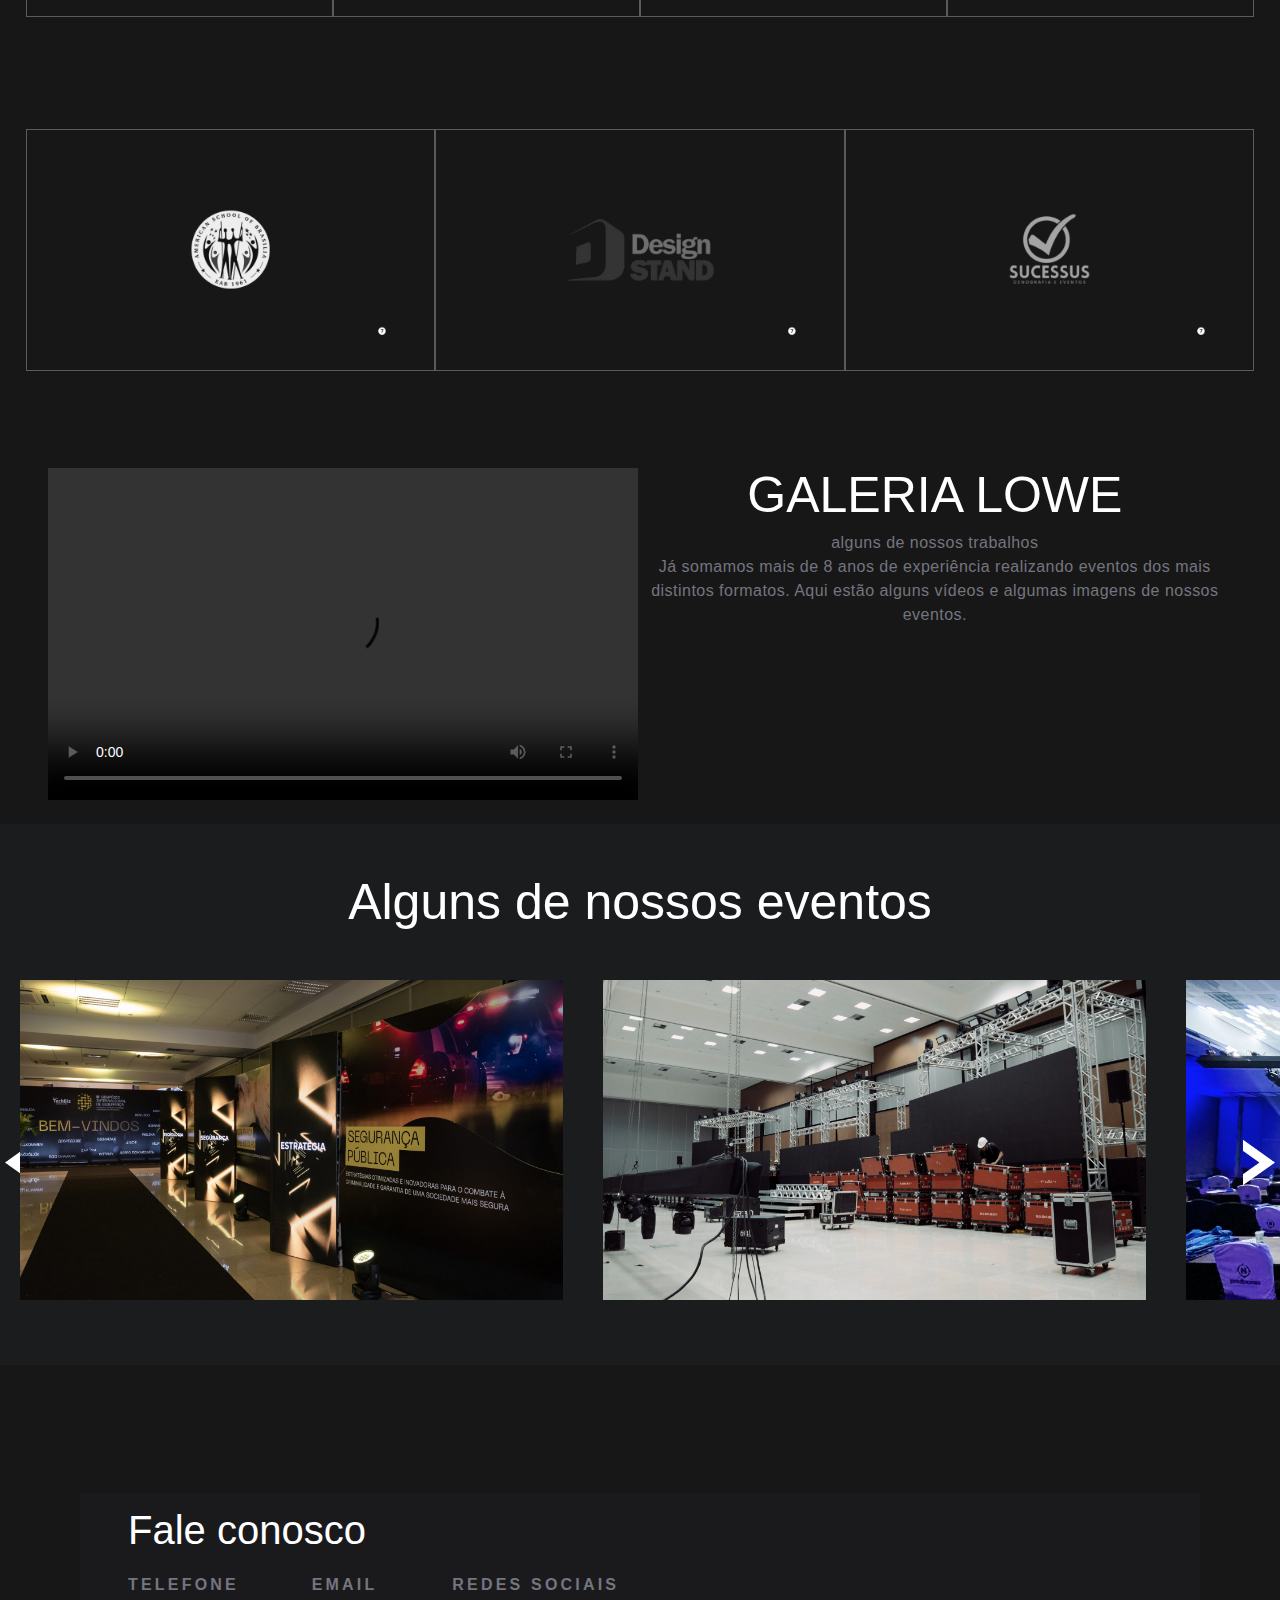
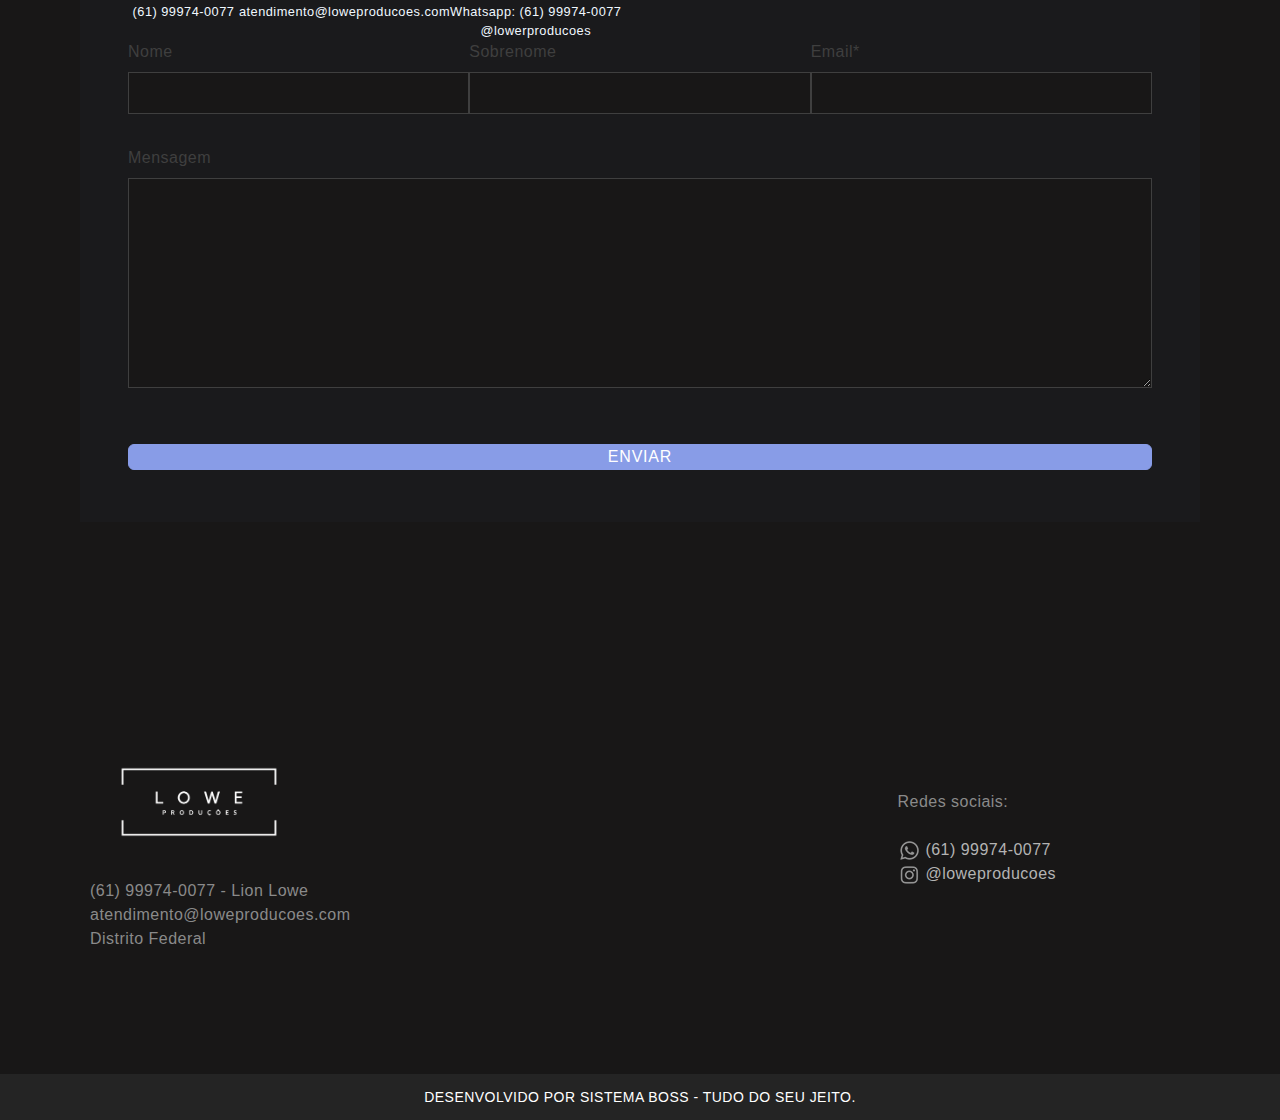
==== commit 3b7e6e52: ":coffee: Transformando numa landing page" ====
--- a/index.html
+++ b/index.html
@@ -1,360 +1,670 @@
 <!DOCTYPE html>
 <html lang="pt-br" class="wide wow-animation">
-  <head>
-    <meta charset="UTF-8" />
-    <meta name="viewport" content="width=device-width, initial-scale=1.0" />
-    <title>Low e Produções</title>
-    <!-- CSS -->
-    <link href="css/style.css" rel="stylesheet" />
-    <link rel="stylesheet" href="css/bootstrap.css" />
-    <link rel="stylesheet" href="css/style.css" />
-    <link rel="stylesheet" href="css/main.min.css" />
-    <link rel="stylesheet" href="css/animate.css" />
-    <script src="js/wow.min.js"></script>
-    <script>
-      new WOW().init();
-    </script>
-  </head>
-
-  <body style="background-color: #141416">
-    <!-- Começo do navbar -->
-    <nav
-      class="navbar navbar-expand-lg navbar-light px-5 position-fixed navbar-custom top-0"
-    >
-      <div class="container-fluid py-2">
-        <!-- Logo -->
-        <a class="navbar-brand" href="#">
-          <img
-            src="./midias-site/logo.svg"
-            alt="Logo da Empresa"
-            class="img-fluid mx-2"
-            style="max-width: 120px"
-          />
-        </a>
-
-        <!-- Botão de hamburguer para mobile -->
-        <button
-          class="navbar-toggler"
-          type="button"
-          data-toggle="collapse"
-          data-target="#navbarNavDropdown"
-          aria-controls="navbarNavDropdown"
-          aria-expanded="false"
-          aria-label="Toggle navigation"
-        >
-          <span class="navbar-toggler-icon"></span>
+
+<head>
+  <meta charset="UTF-8" />
+  <meta name="viewport" content="width=device-width, initial-scale=1.0" />
+  <title>Low e Produções</title>
+  <!-- CSS -->
+  <link rel="stylesheet" href="css/style.css" />
+  <link rel="stylesheet" href="css/bootstrap.css" />
+  <link rel="stylesheet" href="css/sobre.css" />
+  <link rel="stylesheet" href="css/nossos-clientes.css" />
+  <link rel="stylesheet" href="css/galeria.css" />
+  <link rel="stylesheet" href="../css/contactos.css" />
+
+  <link rel="stylesheet" href="css/main.min.css" />
+  <link rel="stylesheet" href="css/animate.css" />
+
+  <script src="js/wow.min.js"></script>
+  <script>
+    new WOW().init();
+  </script>
+</head>
+
+<body style="background-color: #141416">
+  <!-- Começo do navbar -->
+  <nav class="navbar navbar-expand-lg navbar-light px-5 position-fixed navbar-custom top-0">
+    <div class="container-fluid py-2">
+      <!-- Logo -->
+      <a class="navbar-brand" href="#">
+        <img src="./midias-site/logo.svg" alt="Logo da Empresa" class="img-fluid mx-2" style="max-width: 120px" />
+      </a>
+
+      <!-- Botão de hamburguer para mobile -->
+      <button class="navbar-toggler" type="button" data-toggle="collapse" data-target="#navbarNavDropdown"
+        aria-controls="navbarNavDropdown" aria-expanded="false" aria-label="Toggle navigation">
+        <span class="navbar-toggler-icon"></span>
+      </button>
+
+      <!-- Lista de links -->
+      <div class="collapse navbar-collapse" id="navbarNavDropdown">
+        <ul class="navbar-nav ml-auto" style="gap: 1rem">
+          <li class="nav-item">
+            <a class="nav-link" aria-current="page" href="#">Inicio</a>
+          </li>
+          <li class="nav-item">
+            <a class="nav-link" href="pages/sobre.html">Sobre</a>
+          </li>
+          <li class="nav-item">
+            <a class="nav-link" href="pages/nossos-clientes.html">Clientes</a>
+          </li>
+          <li class="nav-item">
+            <a class="nav-link" href="pages/galeria.html">Galeria</a>
+          </li>
+          <li class="nav-item">
+            <a class="nav-link" href="pages/contato.html">Contato</a>
+          </li>
+        </ul>
+      </div>
+    </div>
+  </nav>
+
+  <section class="section swiper-container swiper-slider swiper-slider-minimal" data-loop="true"
+    data-slide-effect="fade" data-autoplay="4759" data-simulate-touch="true">
+    <div class="swiper-wrapper">
+      <div class="swiper-slide swiper-slide_video">
+        <div class="container my-5">
+          <div class="jumbotron-classic-content" style="margin-left: 30px">
+            <h1 style="color: white;">
+              A sua
+              <span class="texto-sublinhado">full service </span> no<span class="texto-colorido"><br />DISTRITO
+                FEDERAL</span>
+            </h1>
+            <div class="p-2">
+              <button type="button" class="falaconosco1 btn btn-light">
+                <a href="https://wa.me/5561999740077" style="color: rgb(168, 168, 168)" class="a-efeito">Fale
+                  conosco</a>
+              </button>
+            </div>
+          </div>
+        </div>
+      </div>
+    </div>
+
+    <wix-video id="videoContainer_comp-kk2oiy7x"
+      data-video-info='{"fittingType":"fill","alignType":"center","hasBgScrollEffect":"true","bgEffectName":"BgFake3D","videoId":"8c0055_996ed4cf181c4ff198b19b635677bca7","videoWidth":1920,"videoHeight":1080,"qualities":[{"quality":"360p","size":230400,"url":"video/8c0055_996ed4cf181c4ff198b19b635677bca7/360p/mp4/file.mp4"},{"quality":"480p","size":409920,"url":"video/8c0055_996ed4cf181c4ff198b19b635677bca7/480p/mp4/file.mp4"},{"quality":"720p","size":921600,"url":"video/8c0055_996ed4cf181c4ff198b19b635677bca7/720p/mp4/file.mp4"},{"quality":"1080p","size":2073600,"url":"video/8c0055_996ed4cf181c4ff198b19b635677bca7/1080p/mp4/file.mp4"}],"isVideoDataExists":"1","videoFormat":"mp4","playbackRate":1,"autoPlay":true,"containerId":"comp-kk2oiy7x","animatePoster":"none"}'
+      class="bX9O_S bgVideo yK6aSC" style="transform: translate3d(0px, 0px, 0px)"><video id="comp-kk2oiy7x_video"
+        class="K8MSra" role="presentation" crossorigin="anonymous" playsinline="" preload="auto" muted="" loop=""
+        tabindex="-1" autoplay=""
+        src="https://video.wixstatic.com/video/8c0055_996ed4cf181c4ff198b19b635677bca7/1080p/mp4/file.mp4"></video>
+    </wix-video>
+    <a href="https://wa.me/5561999740077" target="_blank" class="whatsapp-btn" aria-label="Whats"></a>
+  </section>
+
+
+  <!-- corpo do site - seção 2 -->
+  <div class="secao2 d-flex flex-column-reverse flex-md-row align-items-center py-5 p-2"
+    style="background-color: #000000">
+    <div class="imagem-secao2 p-2 mt-4 mt-sm-0">
+      <img src="midias-site/MENU-INÍCIO/PÁGINA 2/foto fundo 1.png" width="100%" class="wow slideInLeft"
+        data-wow-duration="2s" />
+    </div>
+
+    <div class="texto-secao2 d-flex flex-column mx-5">
+      <span class="wow slideInRight txt1-secao2" data-wow-duration="2s" style="color: white">SUA EXPECTATIVA
+      </span>
+
+      <span class="wow slideInRight txt2-secao2" data-wow-duration="2s" style="color: #889ce7">NOSSA REALIDADE</span>
+      <br />
+      <p class="wow slideInRight lead" data-wow-duration="3s" style="color: white; line-height: 160%; font-size: 20px">
+        Projetistas especializados integram nossa equipe, e de maneira
+        personalizada seu projeto sai do papel. Idealizamos as intenções de
+        nossos clientes e como já é tradição, sempre executando o planejamento
+        no mais alto nível. Assim, com nossa tecnologia, entregamos ao mercado
+        estruturas de multi-formatos em eventos presenciais, virtuais ou
+        híbridos por todo o Brasil.
+      </p>
+
+      <button type="button" class="wow slideInRight falaconosco2 btn btn-light w-100" style="width: 120px;"
+        data-wow-duration="2s">
+        <a href="https://wa.me/5561999740077" style="text-decoration: none !important; color: #303030"
+          class="a-efeito">Fale conosco</a>
+      </button>
+    </div>
+
+    <!-- fim do corpo - seção 1 -->
+  </div>
+
+  <!-- inicio da - seção 3 -->
+  <div class="d-flex flex-column align-items-center justify-content-center"
+    style="background-color: #181717; text-align: center">
+    <div class="p-2">
+      <h3 class="wow slideInLeft fw-light mb-0 mb-sm-5" data-wow-duration="2s">
+        Somos gratos por nossa trajetória até aqui
+      </h3>
+    </div>
+
+    <div class="wow slideInLeft d-flex flex-sm-row flex-column justify-content-center align-items-center"
+      data-wow-duration="2s">
+      <div class="icons1 p-2 my-3">
+        <span class="txt-secao3">+8</span> <br />
+        <span class="sub-txt-secao3">Anos de experiencia
+          <div class="borda d-none d-sm-block"></div>
+        </span>
+      </div>
+      <div class="icons1 p-2 my-3">
+        <span class="txt-secao3">+5</span> <br /><span class="sub-txt-secao3">Estados do Brasil
+          <div class="borda d-none d-sm-block"></div></span>
+      </div>
+      <div class="icons1 p-2 my-3">
+        <span class="txt-secao3">
+          <svg class="svg2" preserveAspectRatio="xMidYMid meet" data-bbox="40.5 42.5 119 115.001"
+            viewBox="40.5 42.5 119 115.001" height="600" width="600" xmlns="http://www.w3.org/2000/svg"
+            data-type="color" role="presentation" aria-hidden="true" aria-label="">
+            <defs>
+              <style>
+                #comp-lp67gop6 svg [data-color="1"] {
+                  fill: #889ce7;
+                }
+              </style>
+            </defs>
+            <g>
+              <path
+                d="M149.46 73.135l-.159.173v75.764h-45.963v-38.043a164.404 164.404 0 0 1-8.438 4.534v33.51H48.939v-18.874c-2.796.427-5.612.78-8.439 1.052v26.25h117.24V63.286a218.86 218.86 0 0 1-8.28 9.849z"
+                fill="#2F54DD" data-color="1"></path>
+              <path
+                d="M149.138 42.5C130.152 69.147 94.627 105.906 40.5 111.871v8.487c37.688-3.914 72.527-22.698 100.864-54.434A214.631 214.631 0 0 0 159.5 42.5h-10.362z"
+                fill="#2F54DD" data-color="1"></path>
+            </g>
+          </svg>
+        </span>
+        <br />
+        <span class="sub-txt-secao3"> Crescimento exponencial </span>
+        <div class="borda d-none d-sm-block"></div>
+      </div>
+    </div>
+  </div>
+
+  <!-- Sobre -->
+  <div class="d-flex flex-column px-3 px-md-5 py-5"
+    style="background-color: #181717; text-align: center; margin-top: 5rem">
+    <div class="row d-flex flex-column flex-md-row mt-5 p-4 rounded-2" style="border: 1px solid #303030">
+
+      <div class="p-2 col-md-6 align-items-center gap-1 img1 p-6">
+
+        <h1 class="titulo-h2 col-md-8 fs-1 txt2 text-secondary">SOMOS <br><strong>L O W E</strong></h1>
+
+        <p class="txt col-md-10" style="text-align: center;">
+          Atuamos no mercado desde 2015. Especialistas em prestação de
+          serviços, atendemos até os mais exigentes clientes desde o projeto
+          até a execução. Com os melhores equipamentos, da mais alta qualidade
+          e tecnologia nos propomos a entregar qualidade técnica combinada ao
+          melhor atendimento, desde o primeiro contato até a entrega final.
+        </p>
+      </div>
+
+      <div class="col-md-6 d-flex flex-wrap">
+
+        <div class="card m-md-4 col-md-4">
+          <img src="../midias-site/MENU-SOBRE/8-1.png" class="card-img-top" />
+          <div class="card-body bg-dark-gray">
+            <h5 class="card-title">Captação e transmissão</h5>
+            <p class="card-text">
+              Alta resolução, p2 e p3, tecnologia e personalização.
+            </p>
+          </div>
+        </div>
+
+        <div class="card m-md-4 col-md-4">
+          <img src="../midias-site/MENU-SOBRE/9-1.png" class="card-img-top" />
+          <div class="card-body bg-dark-gray">
+            <h5 class="card-title">Captação e transmissão</h5>
+            <p class="card-text">
+              Alta resolução, p2 e p3, tecnologia e personalização.
+            </p>
+          </div>
+        </div>
+
+
+
+        <div class="card m-md-4 col-md-4">
+          <img src="../midias-site/MENU-SOBRE/11-1.png" class="card-img-top" alt="..." />
+          <div class="card-body bg-dark-gray">
+            <h5 class="card-title">Iluminação e Sonorização</h5>
+            <p class="card-text">
+              Dispomos dos melhores equipamentos de sonorização e iluminação
+              para seu evento.
+            </p>
+          </div>
+        </div>
+
+        <div class="card m-md-4 col-md-4">
+          <img src="../midias-site/MENU-SOBRE/10-1.png" class="card-img-top" alt="..." />
+          <div class="card-body bg-dark-gray">
+            <h5 class="card-title">Atendimento ao cliente personalizado</h5>
+            <p class="card-text">
+              Nosso principal pilar é proporcionar a melhor experiência desde
+              o primeiro contato com nosso cliente.
+              <span class="fst-italic">Seu sonho também é o nosso.</span>
+            </p>
+          </div>
+        </div>
+      </div>
+    </div>
+  </div>
+
+  <!-- Nossos clientes-->
+  <div class="flexbox-clientes container">
+    <div class="quadrado-principal">
+      <div class="item-clientes">
+        <h3 style="color: white" class="titulo-nossosclientes p-2">
+          Alguns de nossos
+          <span style="color: #810cd2">CLIENTES</span>
+        </h3>
+      </div>
+      <!-- quadrado 1-->
+      <div class="item-clientes">
+        <img src="../midias-site/MENU-CLIENTES/19.png" class="imagens-clientes" />
+      </div>
+      <div class="item-clientes">
+        <img src="../midias-site/MENU-CLIENTES/20.png" class="imagens-clientes" />
+      </div>
+      <div class="item-clientes">
+        <img src="../midias-site/MENU-CLIENTES/21.png" class="imagens-clientes" />
+      </div>
+      <div class="item-clientes">
+        <img src="../midias-site/MENU-CLIENTES/22.png" class="imagens-clientes" />
+      </div>
+    </div>
+  </div>
+
+  <!-- quadrado 2-->
+  <div class="flexbox-clientes container">
+    <div class="quadrado-principal">
+      <div class="item-clientes">
+        <img src="../midias-site/MENU-CLIENTES/23.png" class="imagens-clientes" />
+      </div>
+      <div class="item-clientes">
+        <img src="../midias-site/MENU-CLIENTES/24.png" class="imagens-clientes" />
+      </div>
+      <div class="item-clientes">
+        <img src="../midias-site/MENU-CLIENTES/25.png" class="imagens-clientes" />
+      </div>
+      <div class="item-clientes">
+        <img src="../midias-site/MENU-CLIENTES/26.png" class="imagens-clientes" />
+      </div>
+    </div>
+  </div>
+
+  <!-- quadrado 3-->
+  <div class="flexbox-clientes container">
+    <div class="quadrado-principal">
+      <div class="item-clientes">
+        <img src="../midias-site/MENU-CLIENTES/27.png" class="imagens-clientes" />
+      </div>
+      <div class="item-clientes">
+        <img src="../midias-site/MENU-CLIENTES/28.png" class="imagens-clientes" />
+      </div>
+      <div class="item-clientes">
+        <img src="../midias-site/MENU-CLIENTES/29.png" class="imagens-clientes" />
+      </div>
+      <div class="item-clientes">
+        <img src="../midias-site/MENU-CLIENTES/30.png" class="imagens-clientes" />
+      </div>
+    </div>
+  </div>
+
+  <!-- quadrado 4-->
+  <div class="flexbox-clientes container">
+    <div class="quadrado-principal">
+      <div class="item-clientes">
+        <img src="../midias-site/MENU-CLIENTES/31.png" class="imagens-clientes" />
+      </div>
+      <div class="item-clientes">
+        <img src="../midias-site/MENU-CLIENTES/32.png" class="imagens-clientes" />
+      </div>
+      <div class="item-clientes">
+        <img src="../midias-site/MENU-CLIENTES/33.png" class="imagens-clientes" />
+      </div>
+    </div>
+  </div>
+
+  <!-- Galeria -->
+  <div class="d-flex flex-column py-5" style="background-color: #181717; text-align: center;">
+    <!-- video e texto-->
+    <div class="d-flex flex-column flex-lg-row gap-3 py-4 px-2 px-md-5">
+      <div class="embed-responsive embed-responsive-16by9">
+        <video class="embed-responsive-item" controls>
+          <source src="/midias-site/MENU-GALERIA/Vídeo 2 galeria.mp4" type="video/mp4" />
+          Desculpe, seu navegador não suporta vídeos HTML5.
+        </video>
+      </div>
+
+      <div>
+        <h2 style="color: white;">GALERIA LOWE</h2>
+        <span>alguns de nossos trabalhos</span>
+        <p>
+          Já somamos mais de 8 anos de experiência realizando eventos dos mais
+          distintos formatos. Aqui estão alguns vídeos e algumas imagens de
+          nossos eventos.
+        </p>
+        <button type="button" class="wow slideInRight falaconosco2 btn btn-light" style="width: 120px"
+          data-wow-duration="2s">
+          <a href="https://wa.me/5561999740077" style="text-decoration: none !important; color: #303030"
+            class="a-efeito">Fale conosco</a>
         </button>
-
-        <!-- Lista de links -->
-        <div class="collapse navbar-collapse" id="navbarNavDropdown">
-          <ul class="navbar-nav ml-auto" style="gap: 1rem">
-            <li class="nav-item">
-              <a class="nav-link" aria-current="page" href="#">Inicio</a>
-            </li>
-            <li class="nav-item">
-              <a class="nav-link" href="pages/sobre.html">Sobre</a>
-            </li>
-            <li class="nav-item">
-              <a class="nav-link" href="pages/nossos-clientes.html">Clientes</a>
-            </li>
-            <li class="nav-item">
-              <a class="nav-link" href="pages/galeria.html">Galeria</a>
-            </li>
-            <li class="nav-item">
-              <a class="nav-link" href="pages/contato.html">Contato</a>
-            </li>
-          </ul>
-        </div>
-      </div>
-    </nav>
-
-    <section
-      class="section swiper-container swiper-slider swiper-slider-minimal"
-      data-loop="true"
-      data-slide-effect="fade"
-      data-autoplay="4759"
-      data-simulate-touch="true"
-    >
-      <div class="swiper-wrapper">
-        <div class="swiper-slide swiper-slide_video">
-          <div class="container my-5">
-            <div class="jumbotron-classic-content" style="margin-left: 30px">
-              <h1>
-                A sua
-                <span class="texto-sublinhado">full service </span> no<span
-                  class="texto-colorido"
-                  ><br />DISTRITO FEDERAL</span
-                >
-              </h1>
-              <div class="p-2">
-                <button type="button" class="falaconosco1 btn btn-light">
-                  <a
-                    href="https://wa.me/5561999740077"
-                    style="color: rgb(168, 168, 168)"
-                    class="a-efeito"
-                    >Fale conosco</a
-                  >
-                </button>
-              </div>
+      </div>
+    </div>
+
+    <!-- quadrado 2-->
+    <div class="bg-dark-gray">
+      <h2 class="title"  style="color: white;margin-top: 4%;">Alguns de nossos eventos</h2>
+
+      <div class="carousel-container">
+        <img src="/midias-site//MENU-GALERIA/seta.png" class="btn-voltar" alt="" />
+
+        <div class="carousel">
+          <div class="item">
+            <img src="/midias-site/MENU-GALERIA/1.jpg" class="img-fluid rounded-2" style="max-height: 20rem"
+              alt="imagem 1" />
+          </div>
+          <div class="item">
+            <img src="/midias-site/MENU-GALERIA/2.jpg" class="img-fluid rounded-2" style="max-height: 20rem"
+              alt="imagem 2" />
+          </div>
+          <div class="item">
+            <img src="/midias-site/MENU-GALERIA/3.jpg" class="img-fluid rounded-2" style="max-height: 20rem"
+              alt="imagem 3" />
+          </div>
+          <div class="item">
+            <img src="/midias-site/MENU-GALERIA/4.jpg" class="img-fluid rounded-2" style="max-height: 20rem"
+              alt="imagem 4" />
+          </div>
+          <div class="item">
+            <img src="/midias-site/MENU-GALERIA/5.jpg" class="img-fluid rounded-2" style="max-height: 20rem"
+              alt="imagem 5" />
+          </div>
+          <div class="item">
+            <img src="/midias-site/MENU-GALERIA/6.jpg" class="img-fluid rounded-2" style="max-height: 20rem"
+              alt="imagem 6" />
+          </div>
+          <div class="item">
+            <img src="/midias-site/MENU-GALERIA/7.jpg" class="img-fluid rounded-2" style="max-height: 20rem"
+              alt="imagem 7" />
+          </div>
+          <div class="item">
+            <img src="/midias-site/MENU-GALERIA/8.jpg" class="img-fluid rounded-2" style="max-height: 20rem"
+              alt="imagem 8" />
+          </div>
+          <div class="item">
+            <img src="/midias-site/MENU-GALERIA/9.jpg" class="img-fluid rounded-2" style="max-height: 20rem"
+              alt="imagem 9" />
+          </div>
+          <div class="item">
+            <img src="/midias-site/MENU-GALERIA/10.jpg" class="img-fluid rounded-2" style="max-height: 20rem"
+              alt="imagem 10" />
+          </div>
+          <div class="item">
+            <img src="/midias-site/MENU-GALERIA/11.jpg" class="img-fluid rounded-2" style="max-height: 20rem"
+              alt="imagem 11" />
+          </div>
+          <div class="item">
+            <img src="/midias-site/MENU-GALERIA/12.jpg" class="img-fluid rounded-2" style="max-height: 20rem"
+              alt="imagem 12" />
+          </div>
+          <div class="item">
+            <img src="/midias-site/MENU-GALERIA/13.jpg" class="img-fluid rounded-2" style="max-height: 20rem"
+              alt="imagem 13" />
+          </div>
+          <div class="item">
+            <img src="/midias-site/MENU-GALERIA/14.jpg" class="img-fluid rounded-2" style="max-height: 20rem"
+              alt="imagem 14" />
+          </div>
+          <div class="item">
+            <img src="/midias-site/MENU-GALERIA/15.jpg" class="img-fluid rounded-2" style="max-height: 20rem"
+              alt="imagem 15" />
+          </div>
+          <div class="item">
+            <img src="/midias-site/MENU-GALERIA/16.jpg" class="img-fluid rounded-2" style="max-height: 20rem"
+              alt="imagem 16" />
+          </div>
+          <div class="item">
+            <img src="/midias-site/MENU-GALERIA/17.jpg" class="img-fluid rounded-2" style="max-height: 20rem"
+              alt="imagem 17" />
+          </div>
+          <div class="item">
+            <img src="/midias-site/MENU-GALERIA/18.jpg" class="img-fluid rounded-2" style="max-height: 20rem"
+              alt="imagem 18" />
+          </div>
+          <div class="item">
+            <img src="/midias-site/MENU-GALERIA/19.jpg" class="img-fluid rounded-2" style="max-height: 20rem"
+              alt="imagem 19" />
+          </div>
+          <div class="item">
+            <img src="/midias-site/MENU-GALERIA/20.jpg" class="img-fluid rounded-2" style="max-height: 20rem"
+              alt="imagem 20" />
+          </div>
+          <div class="item">
+            <img src="/midias-site/MENU-GALERIA/21.jpg" class="img-fluid rounded-2" style="max-height: 20rem"
+              alt="imagem 21" />
+          </div>
+          <div class="item">
+            <img src="/midias-site/MENU-GALERIA/22.jpg" class="img-fluid rounded-2" style="max-height: 20rem"
+              alt="imagem 22" />
+          </div>
+          <div class="item">
+            <img src="/midias-site/MENU-GALERIA/23.jpg" class="img-fluid rounded-2" style="max-height: 20rem"
+              alt="imagem 23" />
+          </div>
+          <div class="item">
+            <img src="/midias-site/MENU-GALERIA/24.jpg" class="img-fluid rounded-2" style="max-height: 20rem"
+              alt="imagem 24" />
+          </div>
+          <div class="item">
+            <img src="/midias-site/MENU-GALERIA/25.jpg" class="img-fluid rounded-2" style="max-height: 20rem"
+              alt="imagem 25" />
+          </div>
+          <div class="item">
+            <img src="/midias-site/MENU-GALERIA/26.jpg" class="img-fluid rounded-2" style="max-height: 20rem"
+              alt="imagem 26" />
+          </div>
+          <div class="item">
+            <img src="/midias-site/MENU-GALERIA/27.jpg" class="img-fluid rounded-2" style="max-height: 20rem"
+              alt="imagem 27" />
+          </div>
+          <div class="item">
+            <img src="/midias-site/MENU-GALERIA/28.jpg" class="img-fluid rounded-2" style="max-height: 20rem"
+              alt="imagem 28" />
+          </div>
+          <div class="item">
+            <img src="/midias-site/MENU-GALERIA/29.jpg" class="img-fluid rounded-2" style="max-height: 20rem"
+              alt="imagem 29" />
+          </div>
+          <div class="item">
+            <img src="/midias-site/MENU-GALERIA/30.jpg" class="img-fluid rounded-2" style="max-height: 20rem"
+              alt="imagem 30" />
+          </div>
+          <div class="item">
+            <img src="/midias-site/MENU-GALERIA/31.jpg" class="img-fluid rounded-2" style="max-height: 20rem"
+              alt="imagem 31" />
+          </div>
+          <div class="item">
+            <img src="/midias-site/MENU-GALERIA/32.jpg" class="img-fluid rounded-2" style="max-height: 20rem"
+              alt="imagem 32" />
+          </div>
+          <div class="item">
+            <img src="/midias-site/MENU-GALERIA/33.jpg" class="img-fluid rounded-2" style="max-height: 20rem"
+              alt="imagem 33" />
+          </div>
+          <div class="item">
+            <img src="/midias-site/MENU-GALERIA/34.jpg" class="img-fluid rounded-2" style="max-height: 20rem"
+              alt="imagem 34" />
+          </div>
+          <div class="item">
+            <img src="/midias-site/MENU-GALERIA/35.jpg" class="img-fluid rounded-2" style="max-height: 20rem"
+              alt="imagem 35" />
+          </div>
+          <div class="item">
+            <img src="/midias-site/MENU-GALERIA/36.jpg" class="img-fluid rounded-2" style="max-height: 20rem"
+              alt="imagem 36" />
+          </div>
+          <div class="item">
+            <img src="/midias-site/MENU-GALERIA/37.jpg" class="img-fluid rounded-2" style="max-height: 20rem"
+              alt="imagem 37" />
+          </div>
+          <div class="item">
+            <img src="/midias-site/MENU-GALERIA/38.jpg" class="img-fluid rounded-2" style="max-height: 20rem"
+              alt="imagem 38" />
+          </div>
+          <div class="item">
+            <img src="/midias-site/MENU-GALERIA/39.jpg" class="img-fluid rounded-2" style="max-height: 20rem"
+              alt="imagem 39" />
+          </div>
+          <div class="item">
+            <img src="/midias-site/MENU-GALERIA/40.jpg" class="img-fluid rounded-2" style="max-height: 20rem"
+              alt="imagem 40" />
+          </div>
+          <div class="item">
+            <img src="/midias-site/MENU-GALERIA/41.jpg" class="img-fluid rounded-2" style="max-height: 20rem"
+              alt="imagem 41" />
+          </div>
+        </div>
+
+        <img src="/midias-site//MENU-GALERIA/seta.png" class="btn-proximo" alt="" />
+      </div>
+    </div>
+  </div>
+
+  <!-- Formulario -->
+  <div class="d-flex flex-column w-100" style="background-color: #181717; text-align: center; color: aliceblue">
+    <div class="talking-about-us">
+
+      <div class="background-talking py-1">
+        <h3 class="title-talking-about-us px-5" style="color: white;margin-top: 1%;">Fale conosco</h3>
+
+        <div class="d-flex flex-column flex-md-row gap-3 gap-md-5 px-4 px-md-5">
+          <div>
+            <h6><strong>Telefone</strong></h6>
+            <small>(61) 99974-0077</small>
+          </div>
+
+          <div>
+            <h6><strong>Email</strong></h6>
+            <small>atendimento@loweproducoes.com</small>
+          </div>
+
+          <div>
+            <h6><strong>Redes sociais</strong></h6>
+            <small>
+              Whatsapp: (61) 99974-0077 <br />
+              @lowerproducoes
+            </small>
+          </div>
+        </div>
+
+        <div class="formulario pb-5 px-4 px-md-5">
+          <div class="d-flex flex-wrap flex-md-nowrap gap-3 w-100" >
+            <div class="d-flex flex-column gap-1 align-items-start w-100 mb-3">
+              <label for="name">Nome</label>
+              <input class="rounded-1 flex-grow-1" type="text" id="name" name="name"/>
             </div>
-          </div>
-        </div>
-      </div>
-
-      <wix-video
-        id="videoContainer_comp-kk2oiy7x"
-        data-video-info='{"fittingType":"fill","alignType":"center","hasBgScrollEffect":"true","bgEffectName":"BgFake3D","videoId":"8c0055_996ed4cf181c4ff198b19b635677bca7","videoWidth":1920,"videoHeight":1080,"qualities":[{"quality":"360p","size":230400,"url":"video/8c0055_996ed4cf181c4ff198b19b635677bca7/360p/mp4/file.mp4"},{"quality":"480p","size":409920,"url":"video/8c0055_996ed4cf181c4ff198b19b635677bca7/480p/mp4/file.mp4"},{"quality":"720p","size":921600,"url":"video/8c0055_996ed4cf181c4ff198b19b635677bca7/720p/mp4/file.mp4"},{"quality":"1080p","size":2073600,"url":"video/8c0055_996ed4cf181c4ff198b19b635677bca7/1080p/mp4/file.mp4"}],"isVideoDataExists":"1","videoFormat":"mp4","playbackRate":1,"autoPlay":true,"containerId":"comp-kk2oiy7x","animatePoster":"none"}'
-        class="bX9O_S bgVideo yK6aSC"
-        style="transform: translate3d(0px, 0px, 0px)"
-        ><video
-          id="comp-kk2oiy7x_video"
-          class="K8MSra"
-          role="presentation"
-          crossorigin="anonymous"
-          playsinline=""
-          preload="auto"
-          muted=""
-          loop=""
-          tabindex="-1"
-          autoplay=""
-          src="https://video.wixstatic.com/video/8c0055_996ed4cf181c4ff198b19b635677bca7/1080p/mp4/file.mp4"
-        ></video>
-      </wix-video>
-      <a
-        href="https://wa.me/5561999740077"
-        target="_blank"
-        class="whatsapp-btn"
-        aria-label="Whats"
-      ></a>
-    </section>
-    <!-- corpo do site - seção 2 -->
-
+        
+            <div class="d-flex flex-column gap-1 align-items-start w-100 mb-3">
+              <label for="nickName">Sobrenome</label>
+              <input class="rounded-1 flex-grow-1" type="text" id="nickName" name="nickName" />
+            </div>
+        
+            <div class="d-flex flex-column gap-1 align-items-start w-100 mb-3">
+              <label for="email">Email*</label>
+              <input class="rounded-1 flex-grow-1" type="email" id="email" name="email" />
+            </div>
+          </div>
+        
+          <div class="d-flex flex-column gap-1 align-items-start mb-3">
+            <label for="mensagem">Mensagem</label>
+            <textarea id="mensagem" name="mensagem" class="rounded-1" rows="8" cols="50"></textarea>
+          </div>
+        
+          <button type="button" class="btn btn-primary mt-4" style="background-color: #889ce7; border-color: #889ce7">
+            Enviar
+          </button>
+        </div>
+        
+        
+
+      </div>
+    </div>
+  </div>
+
+
+  <!-- rodapé -->
+  <footer>
     <div
-      class="secao2 d-flex flex-column-reverse flex-md-row align-items-center py-5 p-2"
-      style="background-color: #000000"
-    >
-      <div class="imagem-secao2 p-2 mt-4 mt-sm-0">
-        <img
-          src="midias-site/MENU-INÍCIO/PÁGINA 2/foto fundo 1.png"
-          width="100%"
-          class="wow slideInLeft"
-          data-wow-duration="2s"
-        />
-      </div>
-
-      <div class="texto-secao2 d-flex flex-column mx-5">
-        <span
-          class="wow slideInRight txt1-secao2"
-          data-wow-duration="2s"
-          style="color: white"
-          >SUA EXPECTATIVA
-        </span>
-
-        <span
-          class="wow slideInRight txt2-secao2"
-          data-wow-duration="2s"
-          style="color: #889ce7"
-          >NOSSA REALIDADE</span
-        >
+      class="container-fluid justify-content-between flex-column flex-sm-row align-items-center justify-content-center"
+      style="background-color: #181717">
+      <div class="rodap1 d-flex flex-column align-items-center align-items-sm-start" style="color: rgb(138, 138, 138)">
+        <div class="p-2 d-flex d-sm-block justify-content-center">
+          <img src="midias-site/CABEÇALHO-RODAPÉ/LOGO LOWE.png" width="40%" />
+        </div>
+        <div class="p-2">
+          <span>(61) 99974-0077 - Lion Lowe</span>
+        </div>
+        <div class="p-2">
+          <span>atendimento@loweproducoes.com</span>
+        </div>
+        <div class="p-2">Distrito Federal</div>
+      </div>
+
+      <div class="rodap2 d-flex flex-column" style="color: rgb(138, 138, 138)">
+        <div class="p-2">
+          <span> Redes sociais:</span>
+        </div>
         <br />
-        <p
-          class="wow slideInRight lead"
-          data-wow-duration="3s"
-          style="color: white; line-height: 160%; font-size: 20px"
-        >
-          Projetistas especializados integram nossa equipe, e de maneira
-          personalizada seu projeto sai do papel. Idealizamos as intenções de
-          nossos clientes e como já é tradição, sempre executando o planejamento
-          no mais alto nível. Assim, com nossa tecnologia, entregamos ao mercado
-          estruturas de multi-formatos em eventos presenciais, virtuais ou
-          híbridos por todo o Brasil.
-        </p>
-
-        <button
-          type="button"
-          class="wow slideInRight falaconosco2 btn btn-light w-100"
-          style="width: 120px"
-          data-wow-duration="2s"
-        >
-          <a
-            href="https://wa.me/5561999740077"
-            style="text-decoration: none !important; color: #303030"
-            class="a-efeito"
-            >Fale conosco</a
-          >
-        </button>
-      </div>
-
-      <!-- fim do corpo - seção 1 -->
-    </div>
-
-    <!-- inicio da - seção 3 -->
-    <div
-      class="d-flex flex-column align-items-center justify-content-center"
-      style="background-color: #181717; text-align: center"
-    >
-      <div class="p-2">
-        <h3
-          class="wow slideInLeft fw-light mb-0 mb-sm-5"
-          data-wow-duration="2s"
-        >
-          Somos gratos por nossa trajetória até aqui
-        </h3>
-      </div>
-
-      <div
-        class="wow slideInLeft d-flex flex-sm-row flex-column justify-content-center align-items-center"
-        data-wow-duration="2s"
-      >
-        <div class="icons1 p-2 my-3">
-          <span class="txt-secao3">+8</span> <br />
-          <span class="sub-txt-secao3"
-            >Anos de experiencia
-            <div class="borda d-none d-sm-block"></div>
-          </span>
-        </div>
-        <div class="icons1 p-2 my-3">
-          <span class="txt-secao3">+5</span> <br /><span class="sub-txt-secao3"
-            >Estados do Brasil
-            <div class="borda d-none d-sm-block"></div
-          ></span>
-        </div>
-        <div class="icons1 p-2 my-3">
-          <span class="txt-secao3">
-            <svg
-              class="svg2"
-              preserveAspectRatio="xMidYMid meet"
-              data-bbox="40.5 42.5 119 115.001"
-              viewBox="40.5 42.5 119 115.001"
-              height="600"
-              width="600"
-              xmlns="http://www.w3.org/2000/svg"
-              data-type="color"
-              role="presentation"
-              aria-hidden="true"
-              aria-label=""
-            >
-              <defs>
-                <style>
-                  #comp-lp67gop6 svg [data-color="1"] {
-                    fill: #889ce7;
-                  }
-                </style>
-              </defs>
-              <g>
-                <path
-                  d="M149.46 73.135l-.159.173v75.764h-45.963v-38.043a164.404 164.404 0 0 1-8.438 4.534v33.51H48.939v-18.874c-2.796.427-5.612.78-8.439 1.052v26.25h117.24V63.286a218.86 218.86 0 0 1-8.28 9.849z"
-                  fill="#2F54DD"
-                  data-color="1"
-                ></path>
-                <path
-                  d="M149.138 42.5C130.152 69.147 94.627 105.906 40.5 111.871v8.487c37.688-3.914 72.527-22.698 100.864-54.434A214.631 214.631 0 0 0 159.5 42.5h-10.362z"
-                  fill="#2F54DD"
-                  data-color="1"
-                ></path>
-              </g>
-            </svg>
-          </span>
-          <br />
-          <span class="sub-txt-secao3"> Crescimento exponencial </span>
-          <div class="borda d-none d-sm-block"></div>
-        </div>
-      </div>
-    </div>
-
-    <footer>
-      <div
-        class="container-fluid justify-content-between flex-column flex-sm-row align-items-center justify-content-center"
-        style="background-color: #181717"
-      >
-        <div
-          class="rodap1 d-flex flex-column align-items-center align-items-sm-start"
-          style="color: rgb(138, 138, 138)"
-        >
-          <div class="p-2 d-flex d-sm-block justify-content-center">
-            <img src="midias-site/CABEÇALHO-RODAPÉ/LOGO LOWE.png" width="40%" />
-          </div>
-          <div class="p-2">
-            <span>(61) 99974-0077 - Lion Lowe</span>
-          </div>
-          <div class="p-2">
-            <span>atendimento@loweproducoes.com</span>
-          </div>
-          <div class="p-2">Distrito Federal</div>
-        </div>
-
-        <div
-          class="rodap2 d-flex flex-column"
-          style="color: rgb(138, 138, 138)"
-        >
-          <div class="p-2">
-            <span> Redes sociais:</span>
-          </div>
-          <br />
-          <div class="p-2" style="width: 180px">
-            <img src="midias-site/icon/wpp.webp" />
-            <span
-              ><a
-                href="https://wa.me/5561999740077
-            (61) 99974-0077"
-                style="color: rgb(179, 179, 179)"
-                >(61) 99974-0077</a
-              ></span
-            >
-          </div>
-          <div class="p-2" style="width: 180px">
-            <img src="midias-site/icon/insta.webp" />
-            <span
-              ><a
-                href=" https://www.instagram.com/loweproducoes/"
-                style="color: rgb(179, 179, 179)"
-                >@loweproducoes</a
-              ></span
-            >
-          </div>
-        </div>
-      </div>
-    </footer>
-
-    <div
-      style="
+        <div class="p-2" style="width: 180px">
+          <img src="midias-site/icon/wpp.webp" />
+          <span><a href="https://wa.me/5561999740077
+            (61) 99974-0077" style="color: rgb(179, 179, 179)">(61) 99974-0077</a></span>
+        </div>
+        <div class="p-2" style="width: 180px">
+          <img src="midias-site/icon/insta.webp" />
+          <span><a href=" https://www.instagram.com/loweproducoes/"
+              style="color: rgb(179, 179, 179)">@loweproducoes</a></span>
+        </div>
+      </div>
+    </div>
+  </footer>
+
+  <div style="
         background-color: #242424;
         text-align: center;
         color: white;
         font-size: 14px;
         padding: 1%;
-      "
-    >
-      DESENVOLVIDO POR SISTEMA BOSS - TUDO DO SEU JEITO.
-    </div>
-
-    <!-- Javascript-->
-    <script src="bootstrap-5.2.3/js/core.min.js"></script>
-    <script src="bootstrap-5.2.3/js/script.js"></script>
-    <script>
-      $(document).ready(function () {
-        function isMobile() {
-          return window.innerWidth <= 768;
-        }
-
-        $(window).scroll(function () {
-          var scroll = $(window).scrollTop();
-
-          if (isMobile()) {
+      ">
+    DESENVOLVIDO POR SISTEMA BOSS - TUDO DO SEU JEITO.
+  </div>
+
+  <!-- Javascript-->
+  <script type="text/javascript" src="/bootstrap-5.2.3/js/carousel.js"></script>
+  <script src="bootstrap-5.2.3/js/core.min.js"></script>
+  <script src="bootstrap-5.2.3/js/script.js"></script>
+
+  <script>
+    $(document).ready(function () {
+      function isMobile() {
+        return window.innerWidth <= 768;
+      }
+
+      $(window).scroll(function () {
+        var scroll = $(window).scrollTop();
+
+        if (isMobile()) {
+          $(".navbar-custom").addClass("scrolled");
+        } else {
+          if (scroll >= 50) {
             $(".navbar-custom").addClass("scrolled");
           } else {
-            if (scroll >= 50) {
-              $(".navbar-custom").addClass("scrolled");
-            } else {
-              $(".navbar-custom").removeClass("scrolled");
-            }
+            $(".navbar-custom").removeClass("scrolled");
           }
-        });
-
-        if (isMobile()) {
-          $(".navbar-custom").addClass("scrolled");
         }
       });
-    </script>
-  </body>
-</html>
+
+      if (isMobile()) {
+        $(".navbar-custom").addClass("scrolled");
+      }
+    });
+  </script>
+</body>
+
+</html>--- a/css/style.css
+++ b/css/style.css
@@ -19,6 +19,10 @@
     background-image: url(../midias-site/MENU-GALERIA/28.png);
 } */
 
+body {
+    -webkit-font-smoothing: antialiased;
+}
+
 nav ul>li>a {
     color: var(--branco-secundario) !important;
     font-family: 'Kanit', sans-serif;
@@ -45,7 +49,7 @@
 
 .texto-sublinhado {
     text-decoration: underline;
-	color: var(--branco-secundario);		
+		color: white;		
 }
 
 .texto-colorido {
@@ -114,6 +118,7 @@
     margin-top: 4%;
     font-family: var(--fonte-principal);
     font-weight: 200;
+	text-align: center!important;
 }
 .icons1 {
 	width: 50%;
--- a/css/sobre.css
+++ b/css/sobre.css
@@ -0,0 +1,88 @@
+* {
+    list-style: none;
+    margin: 0;
+    padding: 0;
+    font: inherit;
+    vertical-align: baseline;
+}
+
+@import url('https://fonts.googleapis.com/css2?family=Kanit:wght@200;300;400;500;600;700;800;900&display=swap');
+
+:root {
+    --roxo-principal: #810CD2;
+    --branco-secundario: #ffffff;
+    --background-dark: #232323;
+    --fonte-principal: 'Kanit', sans-serif;
+}
+
+
+nav {
+    background: transparent;
+    background-color: var(--background-dark);
+}
+
+nav ul>li>a {
+    color: var(--branco-secundario) !important;
+    font-family: 'Kanit', sans-serif;
+    font-size: 19px !important;
+    letter-spacing: 0.9px;
+}
+
+
+nav ul>li>.nav-link:hover {
+    color: var(--roxo-principal) !important;
+}
+
+
+.container-fluid {
+    display: flex;
+    flex-direction: row;
+}
+.rodap1 {
+    padding: 6%;
+    color: var(--branco-secundario);
+}
+
+.rodap2 {
+    padding: 15%;
+    color: var(--branco-secundario);
+}
+
+.img1{
+    background-image: url("../midias-site/MENU-SOBRE/fundo.webp");
+    height: 700px;
+}
+@media (max-width:1200px) {
+	.img1{
+        background-image: url("../midias-site/MENU-SOBRE/fundo.webp");
+        width: auto;
+        
+    }
+}
+@media (max-width:720) {
+	.img1{
+        background-image: url("../midias-site/MENU-SOBRE/fundo.webp");
+        width: auto;
+        
+    }
+}
+@media (max-width:580) {    
+	.img1{
+        background-image: url("../midias-site/MENU-SOBRE/fundo.webp");
+        width: auto;
+        
+    }
+}
+
+
+.txt{
+    text-align: justify;
+    width: 300px;
+    align-items: center;
+}
+
+/* APAGAR DEPOIS DOS TESTES */
+
+.coluna{
+    border: 1px solid whitesmoke;
+}--- a/css/nossos-clientes.css
+++ b/css/nossos-clientes.css
@@ -0,0 +1,95 @@
+* {
+    list-style: none;
+    margin: 0;
+    padding: 0;
+    font: inherit;
+    vertical-align: baseline;
+}
+
+@import url('https://fonts.googleapis.com/css2?family=Kanit:wght@200;300;400;500;600;700;800;900&display=swap');
+
+:root {
+    --roxo-principal: #810CD2;
+    --branco-secundario: #ffffff;
+    --background-dark: #232323;
+    --fonte-principal: 'Kanit', sans-serif;
+}
+
+body {
+    background-color: #181717!important;
+}
+
+nav {
+    background: transparent;
+    background-color: var(--background-dark);
+}
+
+nav ul>li>a {
+    color: var(--branco-secundario) !important;
+    font-family: 'Kanit', sans-serif;
+    font-size: 19px !important;
+    letter-spacing: 0.9px;
+}
+
+nav ul>li>.nav-link:hover {
+    color: var(--roxo-principal) !important;
+}
+
+.flexbox-clientes {
+    display: flex;
+    flex-direction: row;
+    width: 100%;
+    /* padding: 1px; */
+}
+
+.quadrado-principal {
+    margin: 2%;
+    width: 100%;
+    display: flex;
+    flex-direction: row;
+}
+
+.item-clientes {
+    border: 1px solid rgba(199, 199, 199, 0.39);
+    width: 100%;
+    padding: 1%;
+}
+.imagens-clientes {
+    width: 100%;
+    height: 100%;
+}
+
+.rodap1 {
+    padding: 6%;
+    color: var(--branco-secundario);
+}
+
+.rodap2 {
+    padding: 15%;
+    color: var(--branco-secundario);
+}
+
+/* X-Small devices (portrait phones, less than 576px) */
+@media (max-width: 575.98px) {
+
+    .flexbox-clientes {
+        display: flex;
+        flex-direction: row;
+        width: 100%;
+        /* padding: 1px; */
+    }
+
+    .quadrado-principal  {
+        display: flex;
+        flex-direction: column;
+        /* width: 100%; */
+    }
+
+    .titulo-nossosclientes  {
+        /* background-color: green; */
+        text-align: center;
+        padding: 5%;
+        /* font-size: 2rem!important; */
+        /* font-size: 40px; */
+    }
+}--- a/css/galeria.css
+++ b/css/galeria.css
@@ -0,0 +1,84 @@
+.carousel-container {
+  position: relative;
+  display: flex;
+  flex-direction: column;
+  align-items: center;
+  justify-content: center;
+  height: 95%;
+  margin-top: 30px;
+  width: 100%;
+}
+
+.btn-voltar,
+.btn-proximo {
+  position: absolute;
+  width: 32px;
+  cursor: pointer;
+}
+
+.btn-voltar {
+  left: 5px;
+  transform: scaleX(-1);
+}
+
+.btn-proximo {
+  right: 5px;
+}
+
+.carousel {
+  display: flex;
+  overflow-x: auto;
+  scroll-behavior: smooth;
+  margin-bottom: 5px;
+  width: 100%;
+  height: 25rem!important;
+  border-radius: 10px;
+}
+
+.carousel::-webkit-scrollbar {
+  display: none;
+}
+
+.item {
+  margin: 10px;
+  padding: 10px;
+  width: 44%;
+  height: 55vh;
+  flex: none;
+  border-radius: 10px;
+}
+
+.item img {
+  width: 100%;
+  height: 100%;
+  transition: transform 0.3s ease;
+}
+
+.item img:hover {
+  cursor: pointer;
+  transform: scale(1.1);
+}
+
+@media (max-width: 768px) {
+  .carousel {
+    width: 100%;
+  }
+
+  .item {
+    width: 90%;
+    height: 80vh;
+  }
+.btn-voltar {
+  display: none;
+}
+
+.btn-proximo {
+  display: none;
+}
+}
+
+@media (max-width: 538px) {
+  .item {
+    height: 54vh;
+  }
+}
--- a/css/contactos.css
+++ b/css/contactos.css
@@ -0,0 +1,58 @@
+:root {
+  --color_0: #8ac8f1;
+  --color_12: 27, 28, 30;
+
+  .talking-about-us {
+    padding: 5rem;
+  }
+
+  @media (max-width: 767.98px) {
+    .talking-about-us {
+      padding: 2rem;
+      margin-top: 4rem;
+    }
+  }
+
+  .background-talking {
+    background-color: rgba(var(--color_12), 0.8);
+  }
+
+  .title-talking-about-us {
+    font-size: 2.5rem;
+    text-align: left;
+    padding: 0 4rem;
+    padding-bottom: 1rem;
+  }
+
+  .space-box-talking {
+    padding-top: 2rem;
+  }
+
+  .formulario {
+    width: 100% !important;
+    display: flex;
+    flex-direction: column !important;
+    gap: 1rem;
+    margin: 0 auto;
+  }
+
+  .formulario label {
+    color: #3f3f3f;
+  }
+
+  .formulario input {
+    background-color: #181717;
+    border: solid 0.5px #3f3f3f;
+    width: 100%;
+    padding: 8px;
+    color: #f1f1f1;
+  }
+
+  .formulario textarea {
+    background-color: #181717;
+    border: solid 0.5px #3f3f3f;
+    width: 100%;
+    padding: 8px;
+    color: #f1f1f1;
+  }
+}
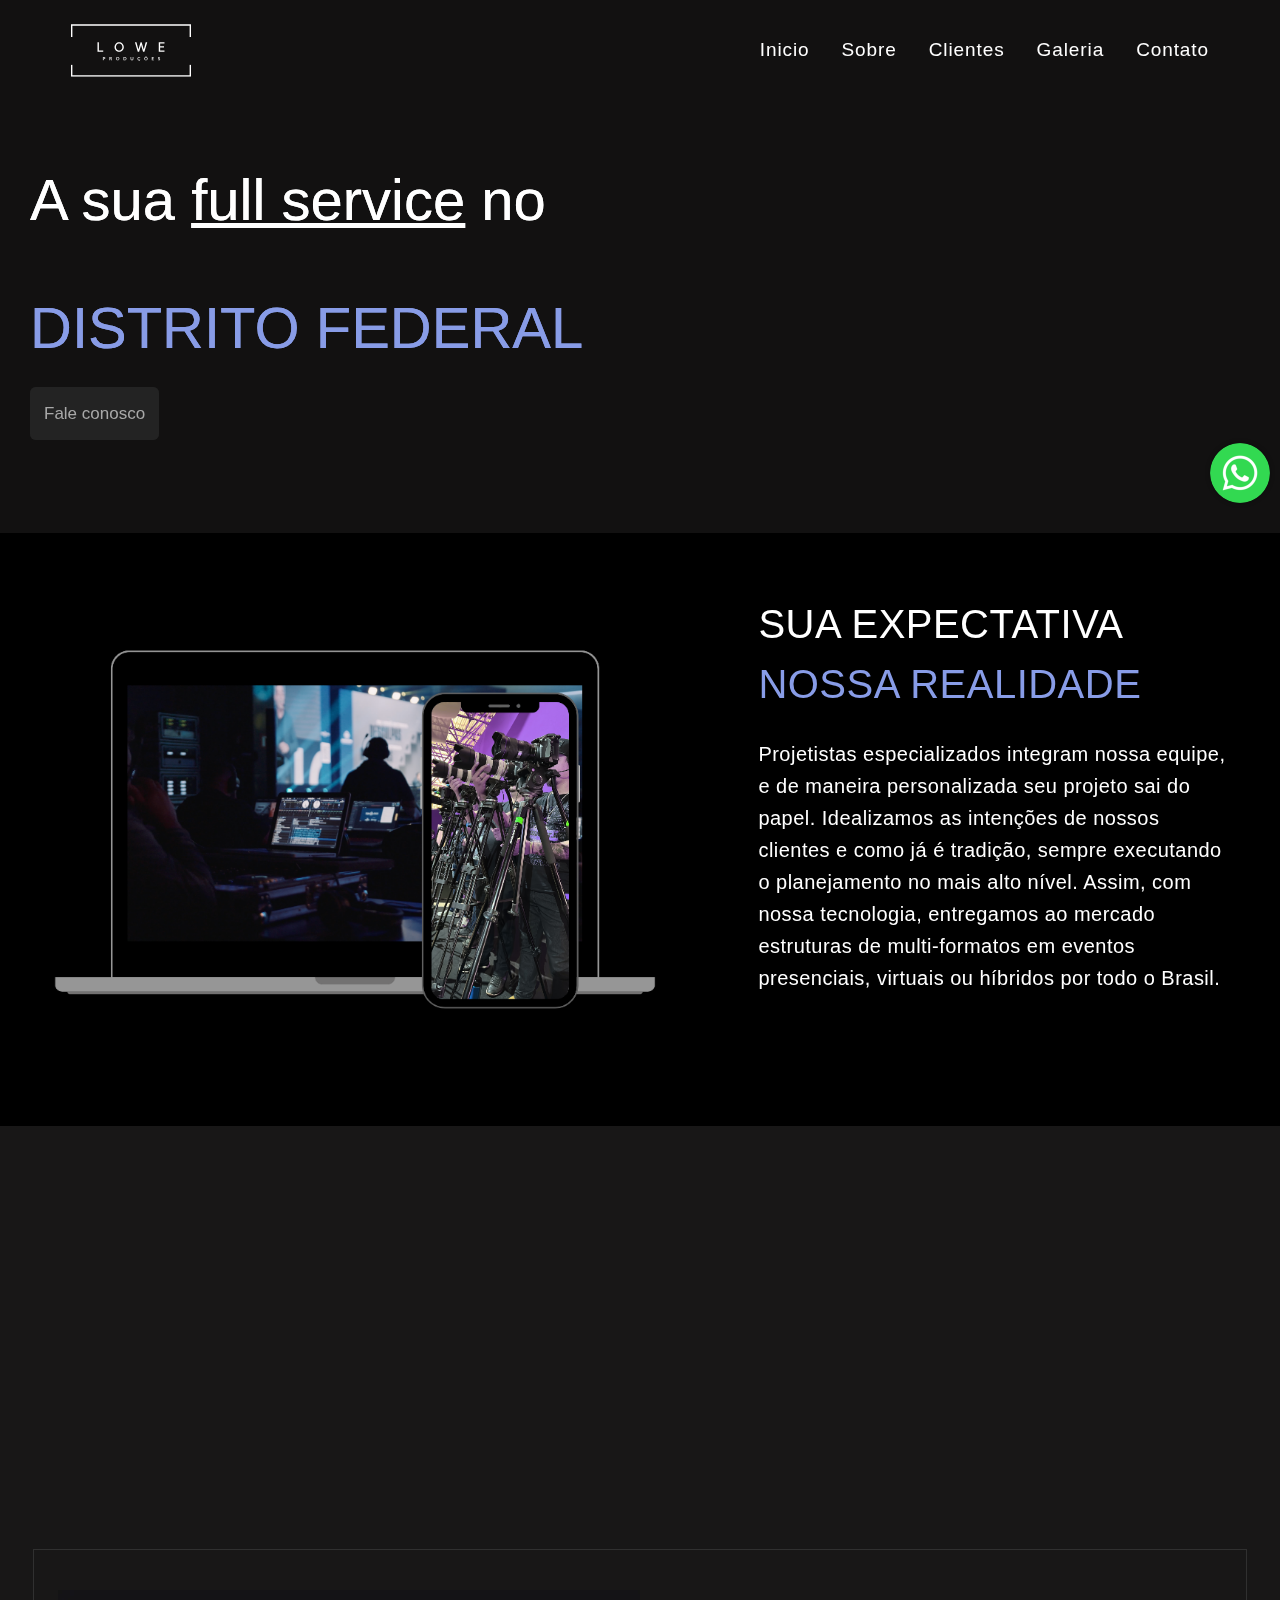
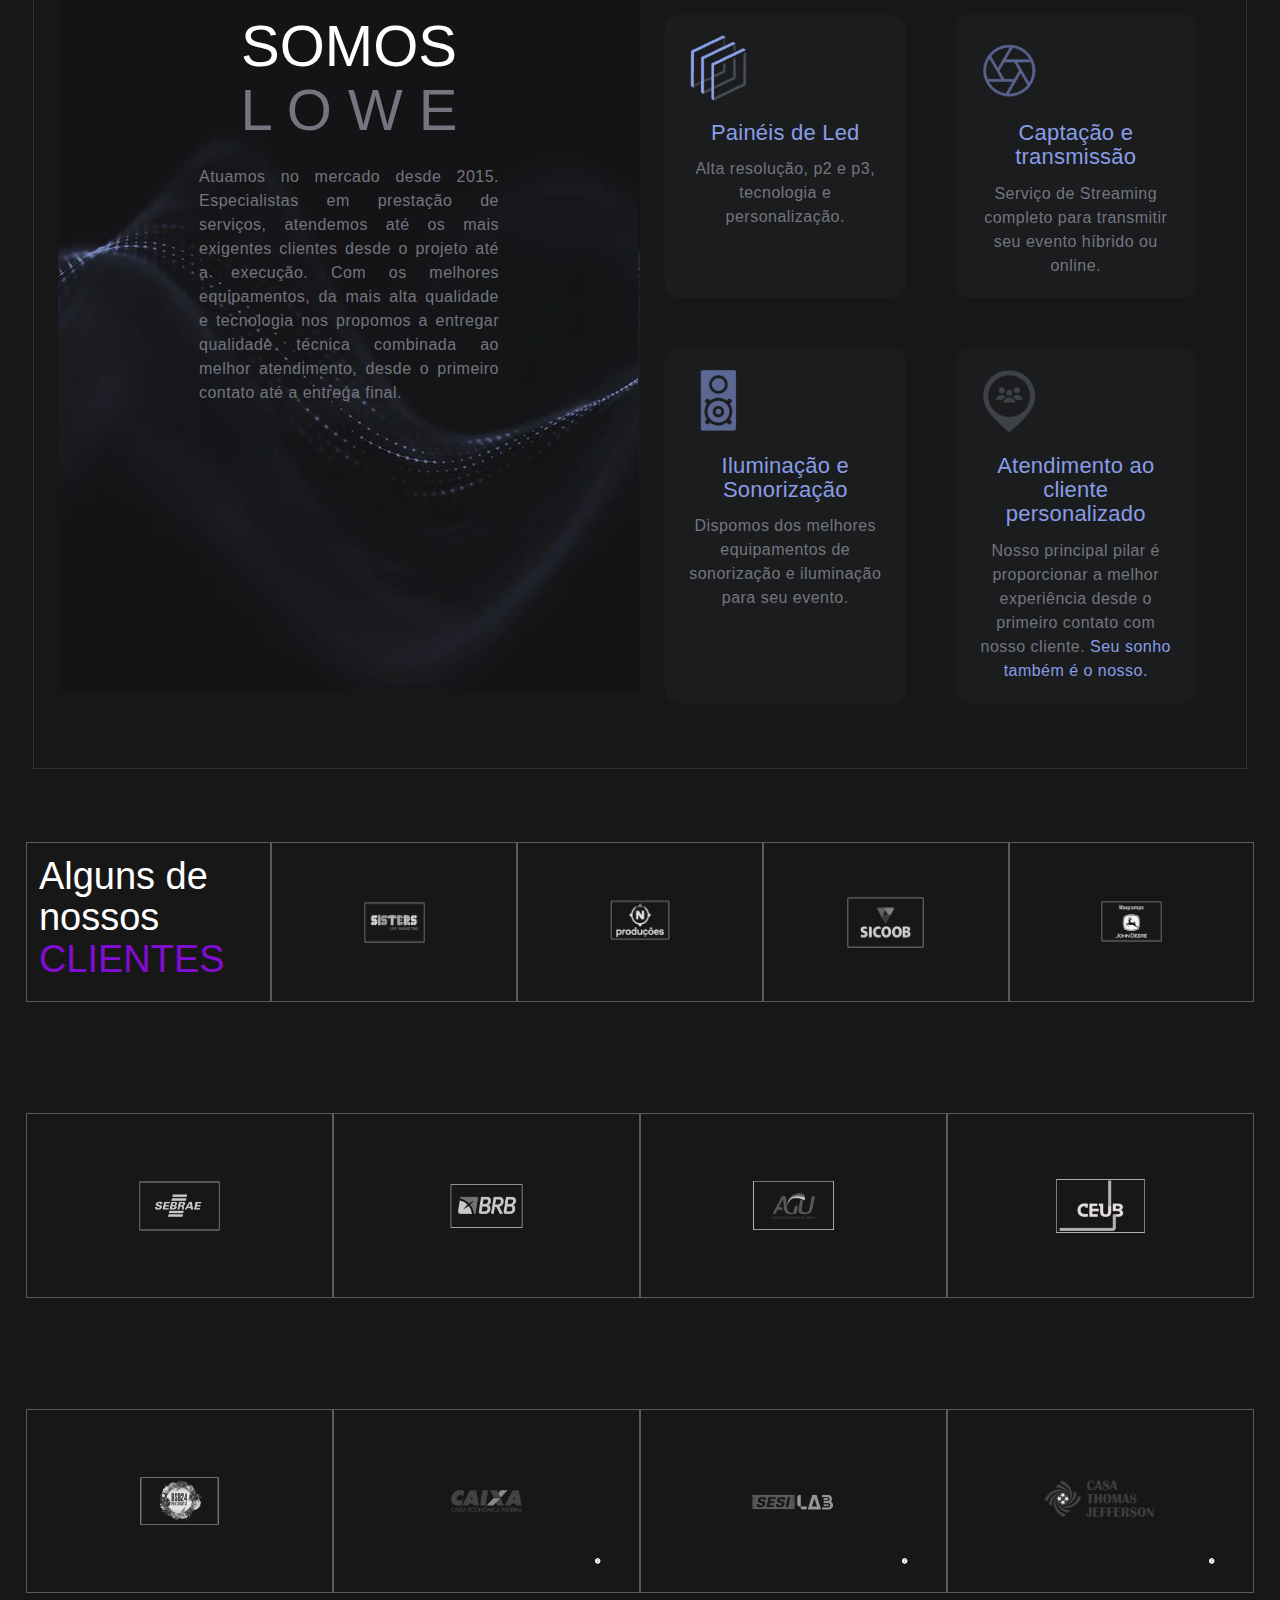
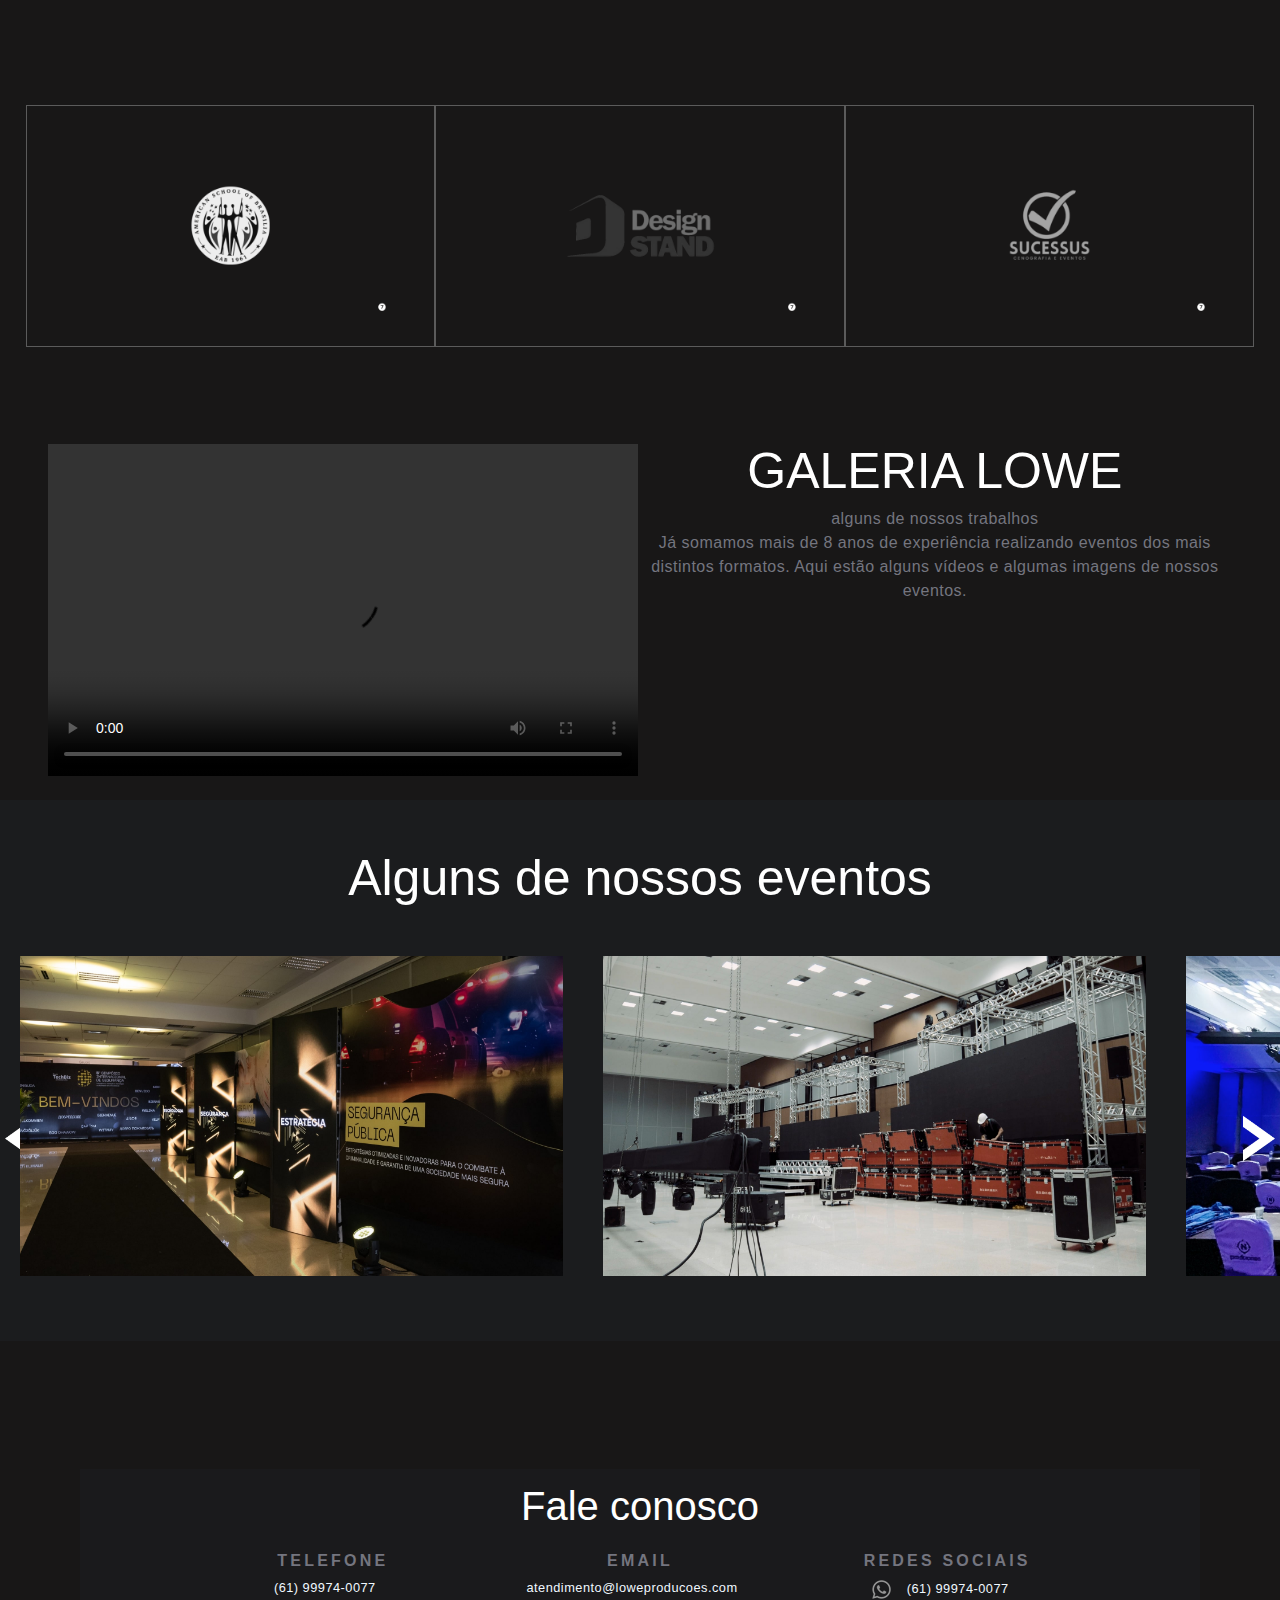
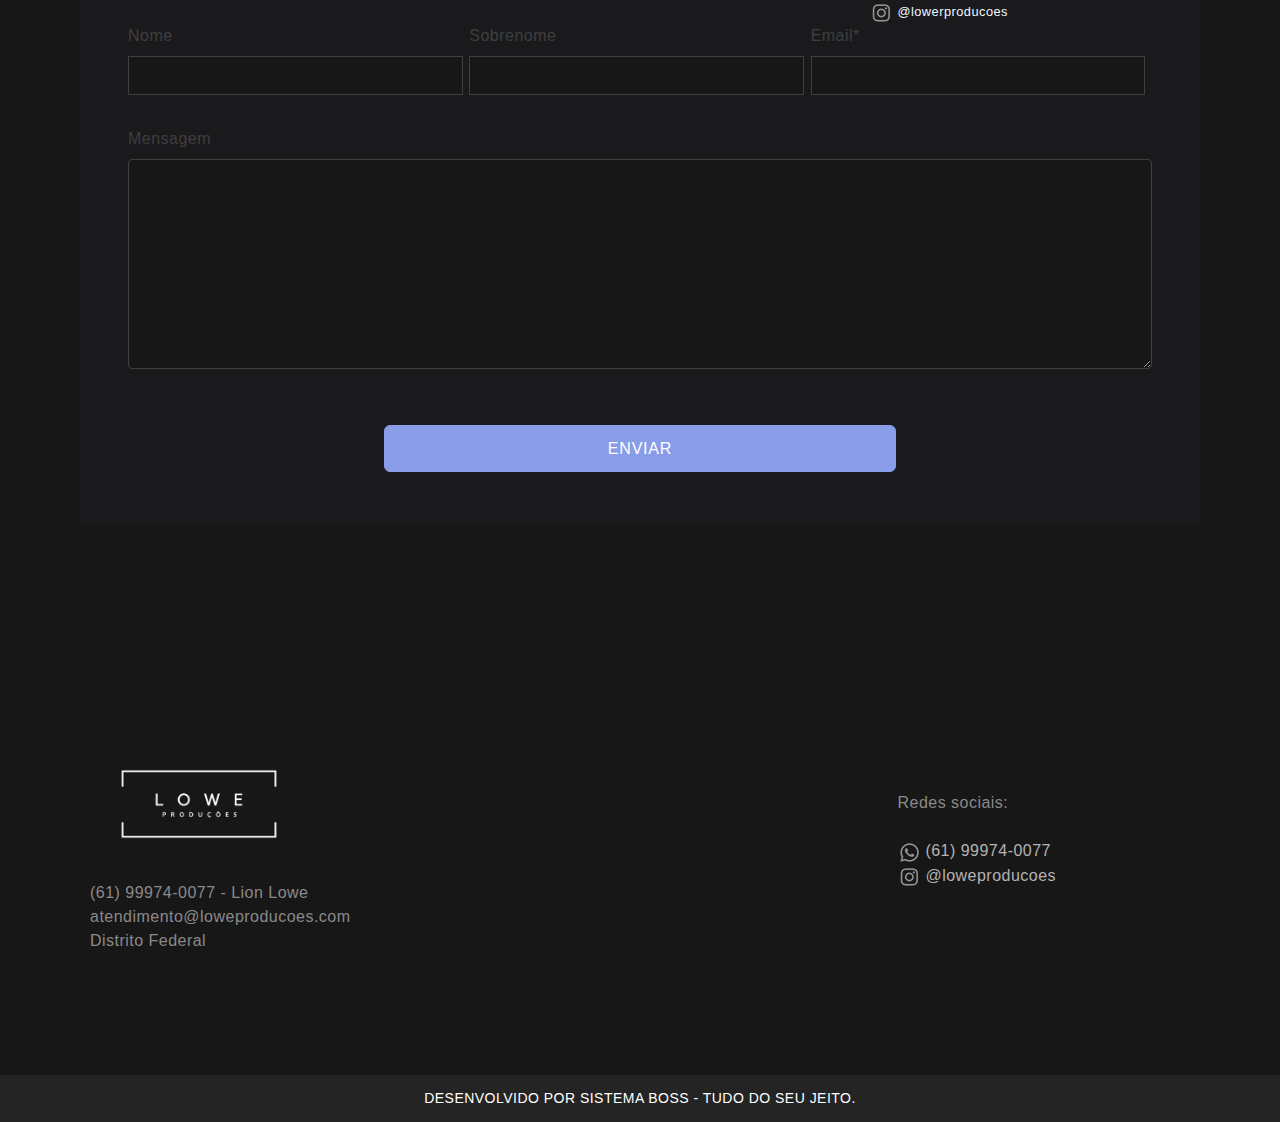
==== commit f61ed34e: "melhorias" ====
--- a/index.html
+++ b/index.html
@@ -183,9 +183,9 @@
 
       <div class="p-2 col-md-6 align-items-center gap-1 img1 p-6">
 
-        <h1 class="titulo-h2 col-md-8 fs-1 txt2 text-secondary">SOMOS <br><strong>L O W E</strong></h1>
-
-        <p class="txt col-md-10" style="text-align: center;">
+        <h1 class="titulo-h2 col-md-8 fs-1 txt2 text-secondary mb-4 mt-4" style="margin: 0 auto;">SOMOS <br><strong>L O W E</strong></h1>
+
+        <p class="txt col-md-10" style="margin: 0 auto;">
           Atuamos no mercado desde 2015. Especialistas em prestação de
           serviços, atendemos até os mais exigentes clientes desde o projeto
           até a execução. Com os melhores equipamentos, da mais alta qualidade
@@ -196,47 +196,46 @@
 
       <div class="col-md-6 d-flex flex-wrap">
 
-        <div class="card m-md-4 col-md-4">
+        <div class="card m-md-4 col-md-5">
           <img src="../midias-site/MENU-SOBRE/8-1.png" class="card-img-top" />
           <div class="card-body bg-dark-gray">
-            <h5 class="card-title">Captação e transmissão</h5>
+            <h5 class="card-title" style="color: #889CE7;">Painéis de Led</h5>
             <p class="card-text">
               Alta resolução, p2 e p3, tecnologia e personalização.
             </p>
           </div>
         </div>
 
-        <div class="card m-md-4 col-md-4">
+        <div class="card m-md-4 col-md-5">
           <img src="../midias-site/MENU-SOBRE/9-1.png" class="card-img-top" />
           <div class="card-body bg-dark-gray">
-            <h5 class="card-title">Captação e transmissão</h5>
+            <h5 class="card-title" style="color: #889CE7;">Captação e transmissão</h5>
             <p class="card-text">
-              Alta resolução, p2 e p3, tecnologia e personalização.
+              Serviço de Streaming completo para transmitir seu evento híbrido ou online.
             </p>
           </div>
         </div>
 
 
 
-        <div class="card m-md-4 col-md-4">
+        <div class="card m-md-4 col-md-5">
           <img src="../midias-site/MENU-SOBRE/11-1.png" class="card-img-top" alt="..." />
           <div class="card-body bg-dark-gray">
-            <h5 class="card-title">Iluminação e Sonorização</h5>
+            <h5 class="card-title" style="color: #889CE7;">Iluminação e Sonorização</h5>
             <p class="card-text">
-              Dispomos dos melhores equipamentos de sonorização e iluminação
-              para seu evento.
+              Dispomos dos melhores equipamentos de sonorização e iluminação para seu evento.
             </p>
           </div>
         </div>
 
-        <div class="card m-md-4 col-md-4">
+        <div class="card m-md-4 col-md-5">
           <img src="../midias-site/MENU-SOBRE/10-1.png" class="card-img-top" alt="..." />
           <div class="card-body bg-dark-gray">
-            <h5 class="card-title">Atendimento ao cliente personalizado</h5>
+            <h5 class="card-title" style="color: #889CE7;">Atendimento ao cliente personalizado</h5>
             <p class="card-text">
               Nosso principal pilar é proporcionar a melhor experiência desde
               o primeiro contato com nosso cliente.
-              <span class="fst-italic">Seu sonho também é o nosso.</span>
+              <span class="fst-italic" style="color: #889CE7;">Seu sonho também é o nosso.</span>
             </p>
           </div>
         </div>
@@ -349,7 +348,7 @@
 
     <!-- quadrado 2-->
     <div class="bg-dark-gray">
-      <h2 class="title"  style="color: white;margin-top: 4%;">Alguns de nossos eventos</h2>
+      <h2 class="title" style="color: white;margin-top: 4%;">Alguns de nossos eventos</h2>
 
       <div class="carousel-container">
         <img src="/midias-site//MENU-GALERIA/seta.png" class="btn-voltar" alt="" />
@@ -531,62 +530,59 @@
     <div class="talking-about-us">
 
       <div class="background-talking py-1">
-        <h3 class="title-talking-about-us px-5" style="color: white;margin-top: 1%;">Fale conosco</h3>
-
-        <div class="d-flex flex-column flex-md-row gap-3 gap-md-5 px-4 px-md-5">
-          <div>
+        <h3 class="title-talking-about-us px-5" style="color: white;margin-top: 1%;text-align:center;">Fale conosco</h3>
+
+        <div class="topo-form d-flex flex-column flex-md-row gap-3 gap-md-5 px-4 px-md-5 justify-content-center">
+          <div class="item-topoform" style="width: 30%;">
             <h6><strong>Telefone</strong></h6>
-            <small>(61) 99974-0077</small>
-          </div>
-
-          <div>
+            <small class="mr-3 d-block">(61) 99974-0077</small>
+          </div>
+
+          <div class="item-topoform" style="width: 30%;">
             <h6><strong>Email</strong></h6>
-            <small>atendimento@loweproducoes.com</small>
-          </div>
-
-          <div>
+            <small class="mr-3 d-block">atendimento@loweproducoes.com</small>
+          </div>
+
+          <div class="item-topoform" style="width: 30%;">
             <h6><strong>Redes sociais</strong></h6>
-            <small>
-              Whatsapp: (61) 99974-0077 <br />
-              @lowerproducoes
+            <small class="mr-3 d-block">
+              <img src="midias-site/icon/wpp.webp" style="margin-right: 10px;"> (61) 99974-0077 <br />
+              <img src="midias-site/icon/insta.webp"> @lowerproducoes
             </small>
           </div>
         </div>
 
         <div class="formulario pb-5 px-4 px-md-5">
-          <div class="d-flex flex-wrap flex-md-nowrap gap-3 w-100" >
+          <div class="d-flex flex-wrap flex-md-nowrap gap-3 w-100">
             <div class="d-flex flex-column gap-1 align-items-start w-100 mb-3">
               <label for="name">Nome</label>
-              <input class="rounded-1 flex-grow-1" type="text" id="name" name="name"/>
+              <input class="rounded-1 flex-grow-1" type="text" id="name" name="name" />
             </div>
-        
+
             <div class="d-flex flex-column gap-1 align-items-start w-100 mb-3">
               <label for="nickName">Sobrenome</label>
-              <input class="rounded-1 flex-grow-1" type="text" id="nickName" name="nickName" />
+              <input class="rounded-1 flex-grow-1 " type="text" id="nickName" name="nickName" />
             </div>
-        
+
             <div class="d-flex flex-column gap-1 align-items-start w-100 mb-3">
               <label for="email">Email*</label>
-              <input class="rounded-1 flex-grow-1" type="email" id="email" name="email" />
+              <input class="rounded-1 flex-grow-1 " type="email" id="email" name="email" />
             </div>
           </div>
-        
+
           <div class="d-flex flex-column gap-1 align-items-start mb-3">
             <label for="mensagem">Mensagem</label>
-            <textarea id="mensagem" name="mensagem" class="rounded-1" rows="8" cols="50"></textarea>
-          </div>
-        
-          <button type="button" class="btn btn-primary mt-4" style="background-color: #889ce7; border-color: #889ce7">
+            <textarea id="mensagem" name="mensagem" class="rounded-1 form-control" rows="8" cols="50"></textarea>
+          </div>
+
+          <button type="button" class="btn btn-primary mt-4"
+            style="background-color: #889ce7; border-color: #889ce7;width: 50%; padding: 1%;margin:0 auto;">
             Enviar
           </button>
         </div>
-        
-        
-
-      </div>
-    </div>
-  </div>
-
+      </div>
+    </div>
+  </div>
 
   <!-- rodapé -->
   <footer>
--- a/css/contactos.css
+++ b/css/contactos.css
@@ -34,6 +34,7 @@
     flex-direction: column !important;
     gap: 1rem;
     margin: 0 auto;
+
   }
 
   .formulario label {
@@ -43,9 +44,9 @@
   .formulario input {
     background-color: #181717;
     border: solid 0.5px #3f3f3f;
-    width: 100%;
-    padding: 8px;
     color: #f1f1f1;
+    width: 98%;
+    padding: 2%;
   }
 
   .formulario textarea {
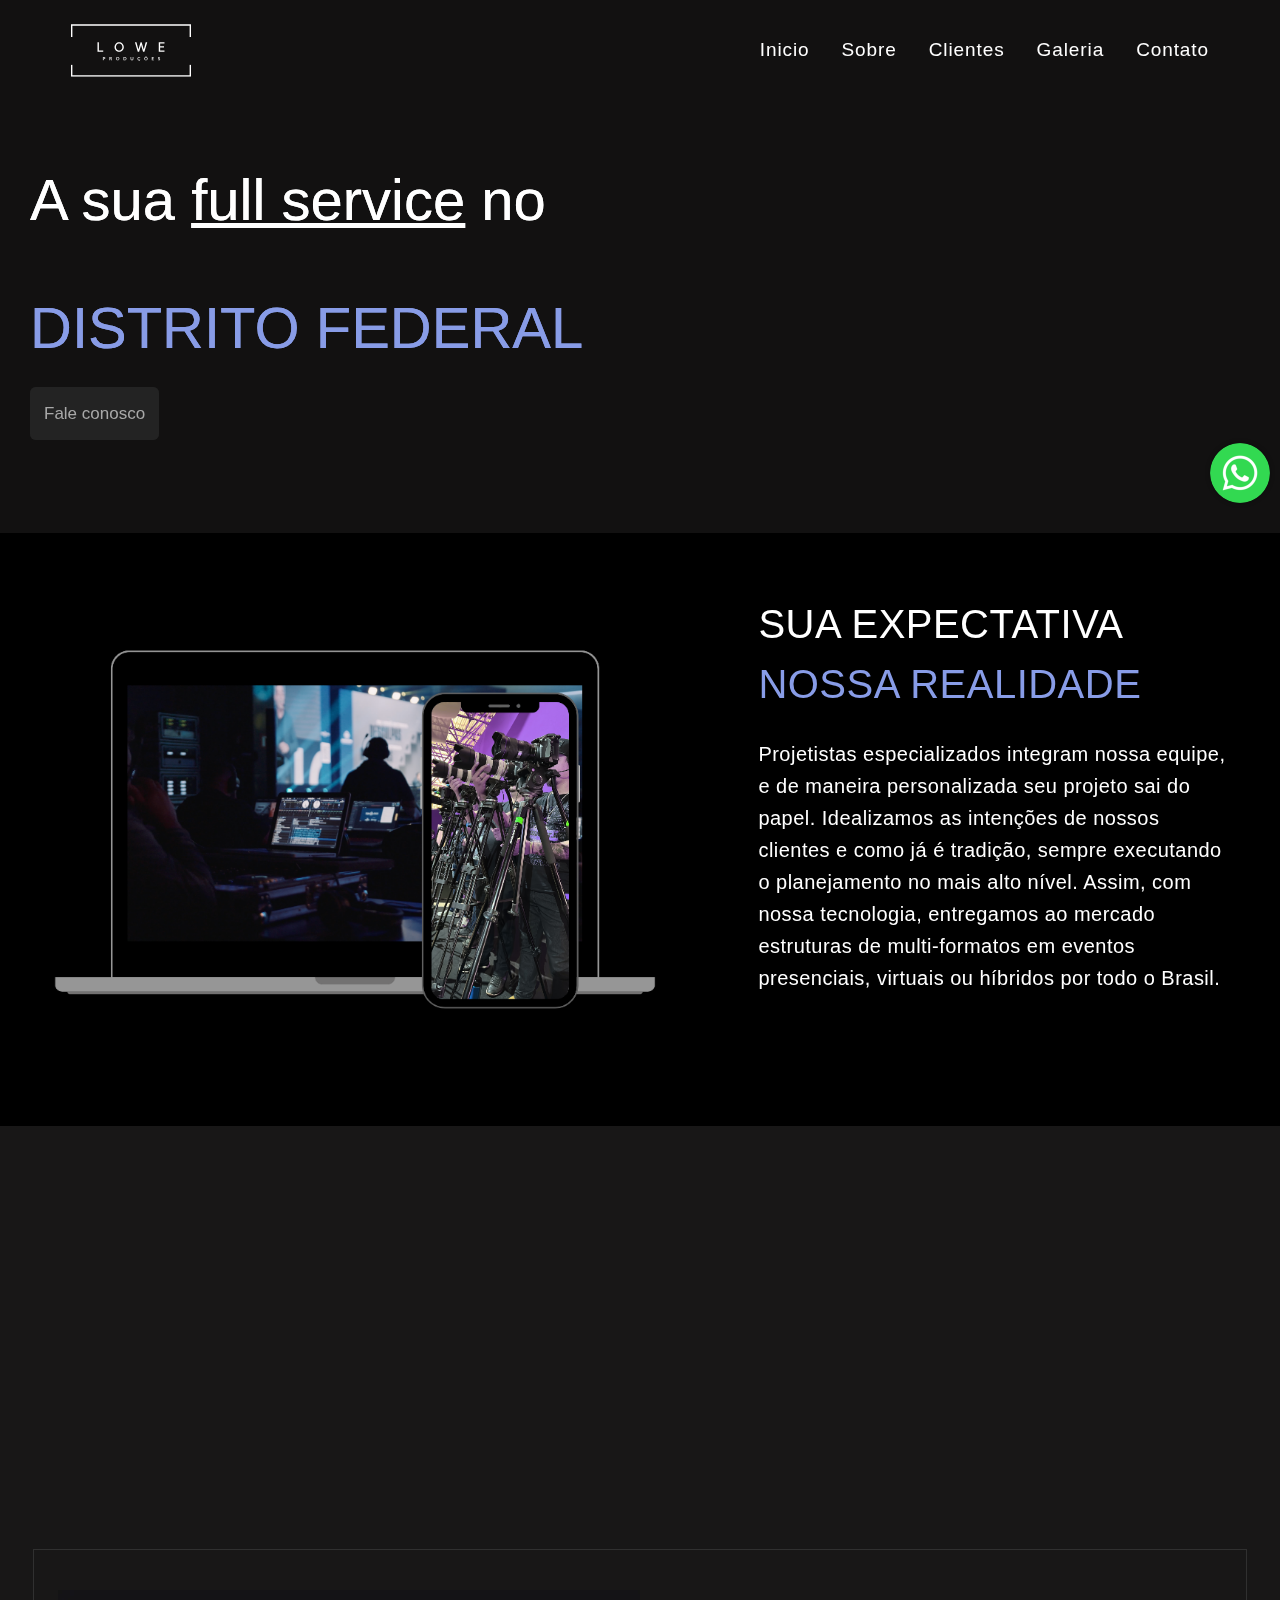
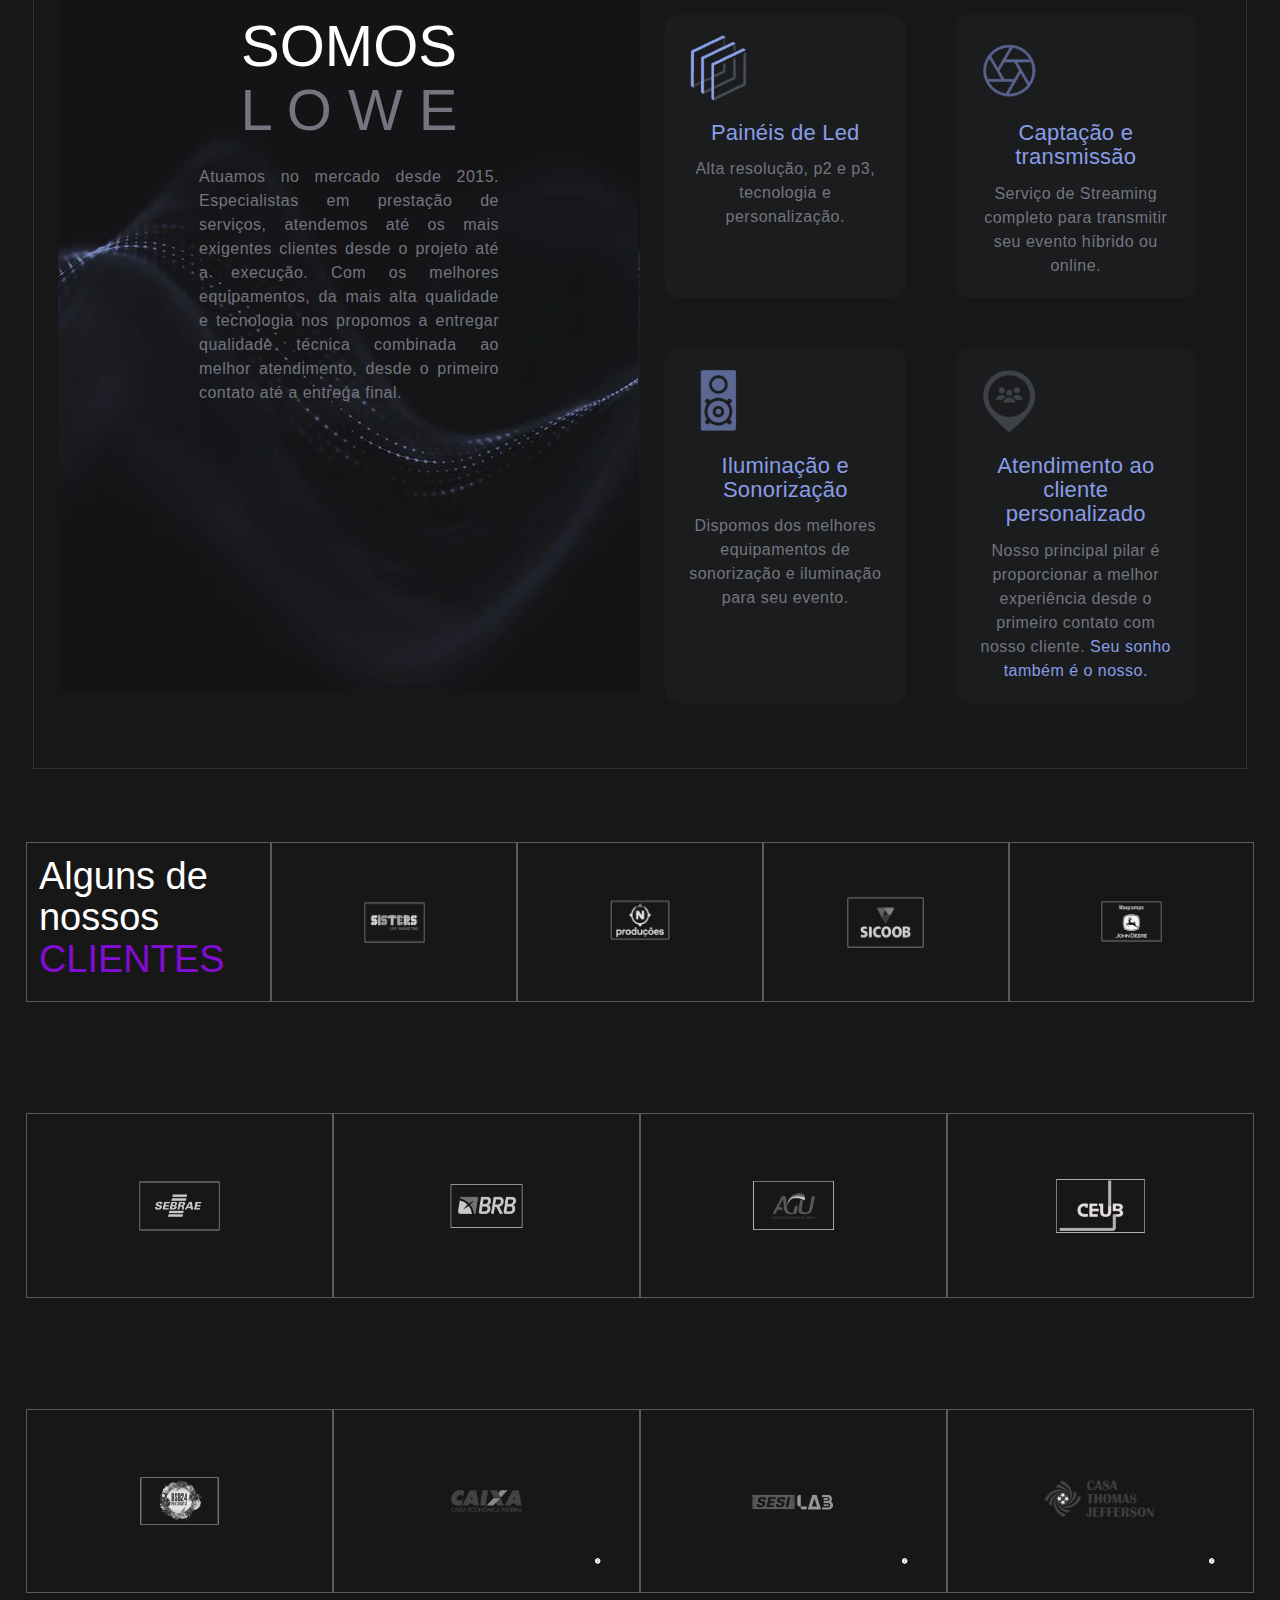
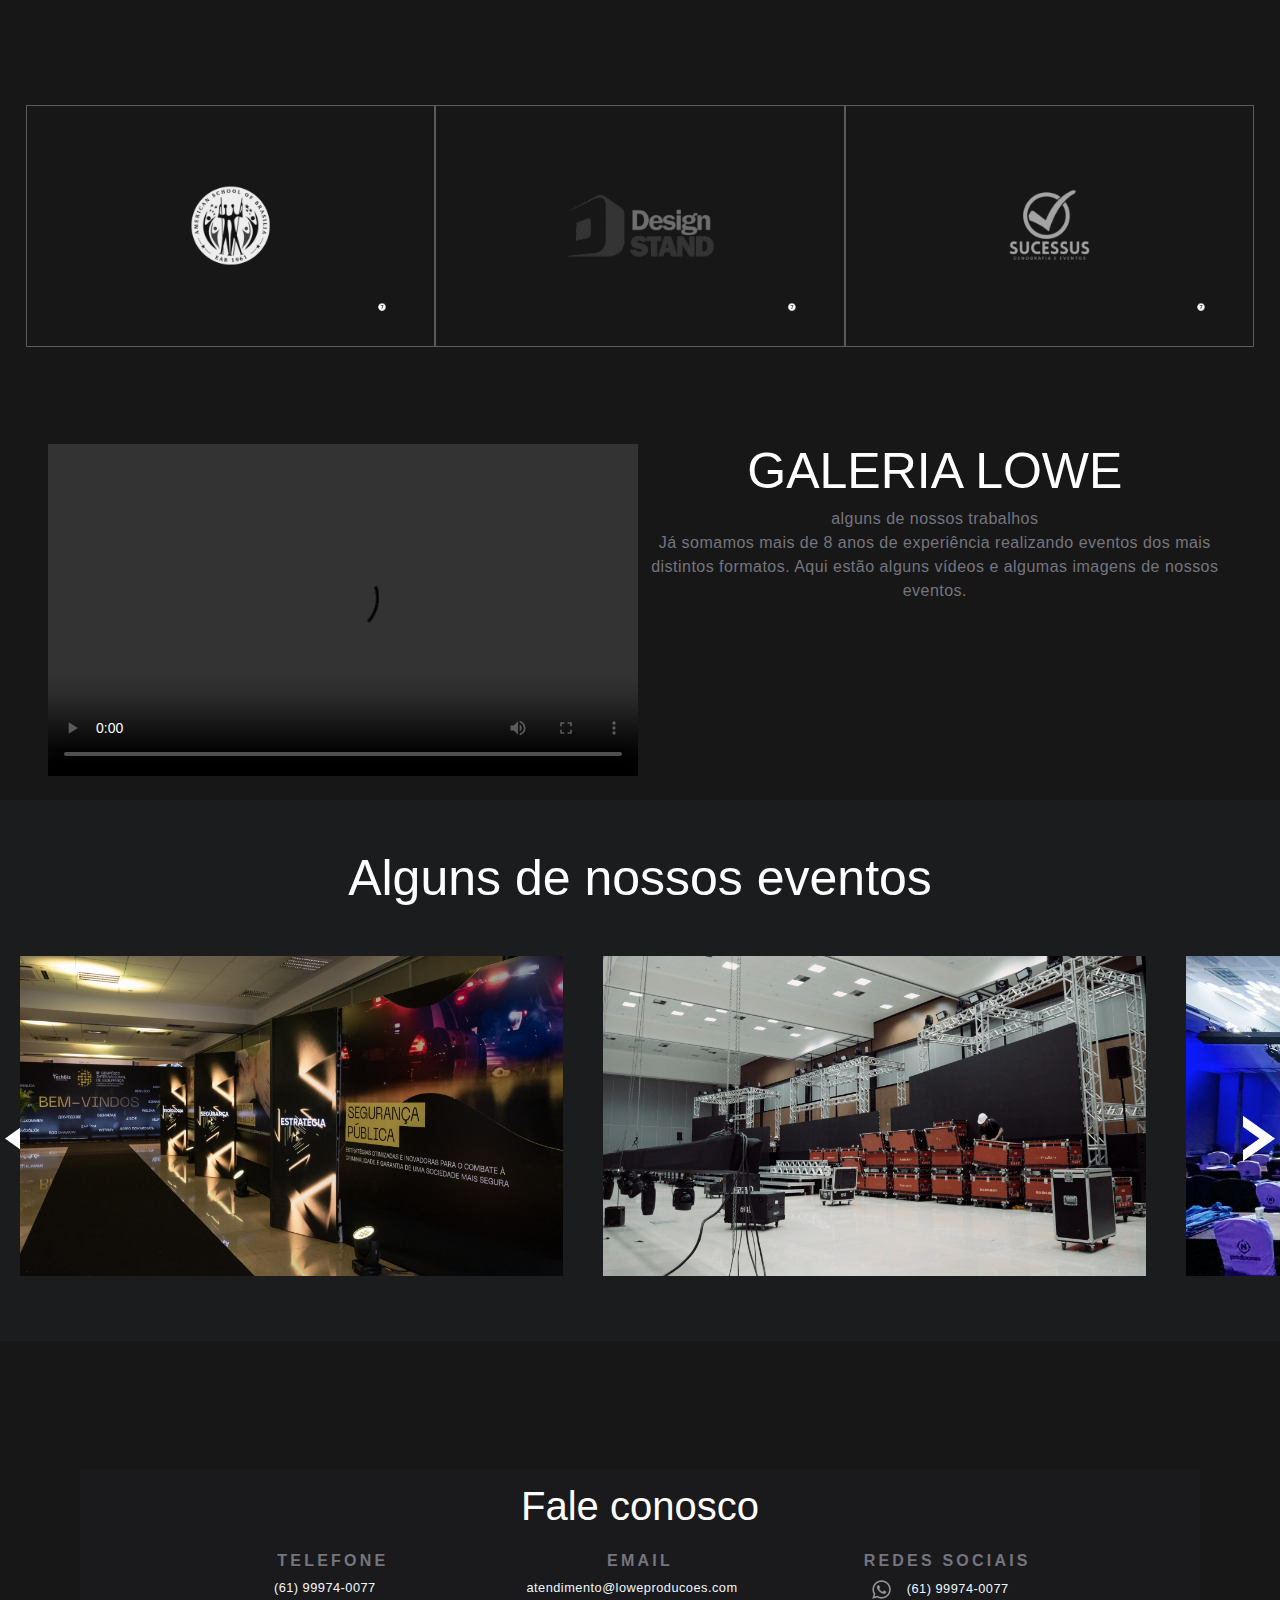
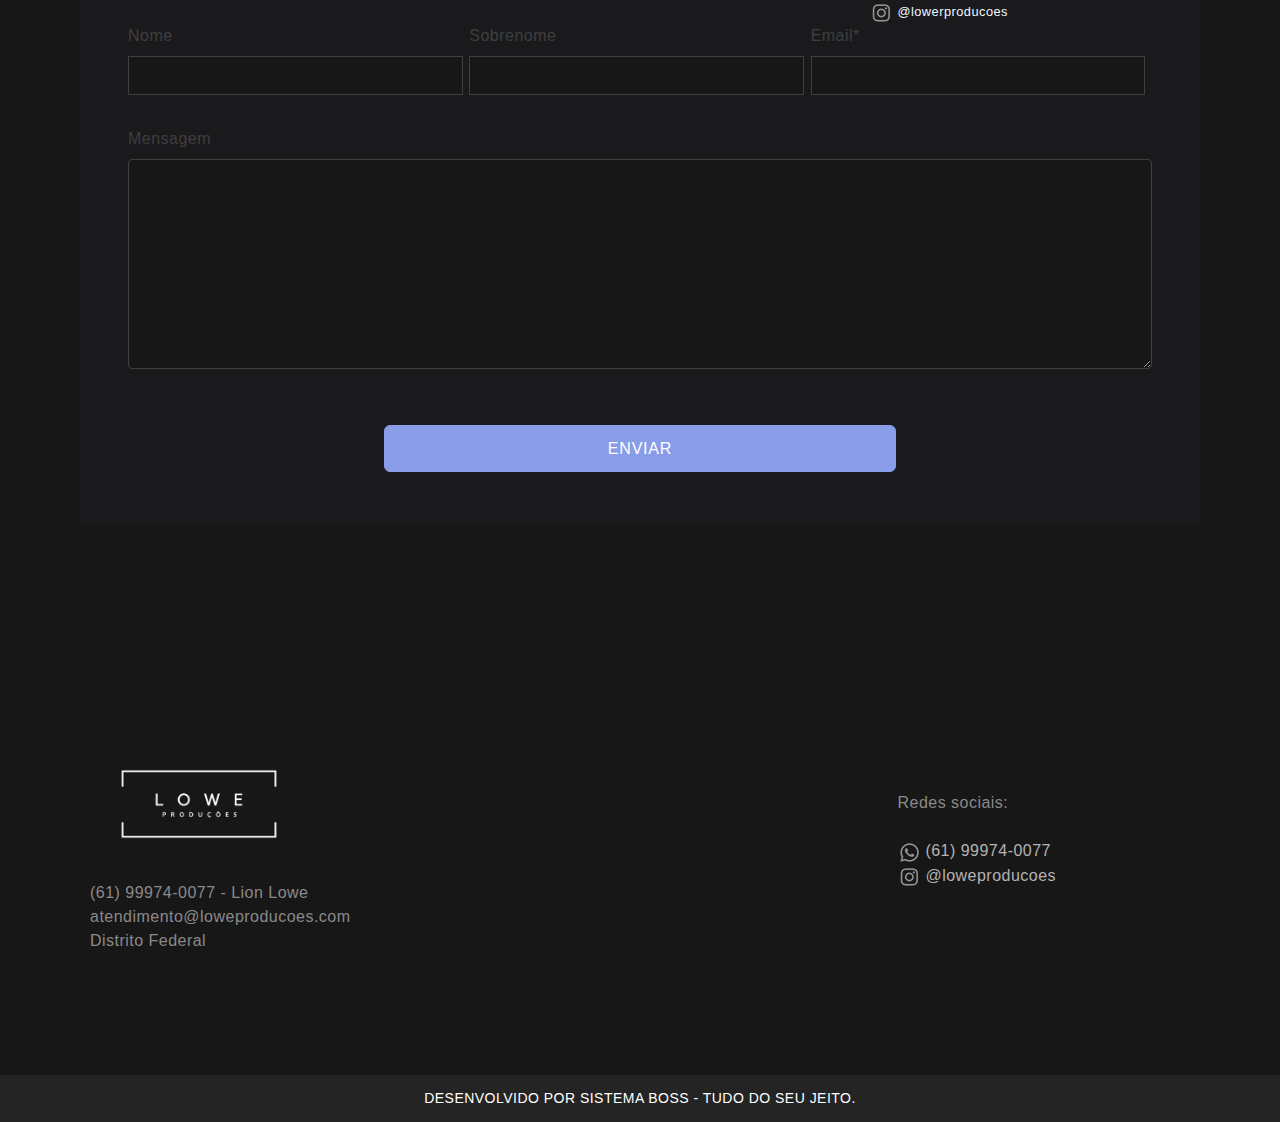
==== commit 8354b498: "melhorias" ====
--- a/index.html
+++ b/index.html
@@ -44,16 +44,16 @@
             <a class="nav-link" aria-current="page" href="#">Inicio</a>
           </li>
           <li class="nav-item">
-            <a class="nav-link" href="pages/sobre.html">Sobre</a>
+            <a class="nav-link" href="pages/">Sobre</a>
           </li>
           <li class="nav-item">
-            <a class="nav-link" href="pages/nossos-clientes.html">Clientes</a>
+            <a class="nav-link" href="pages/">Clientes</a>
           </li>
           <li class="nav-item">
-            <a class="nav-link" href="pages/galeria.html">Galeria</a>
+            <a class="nav-link" href="pages/">Galeria</a>
           </li>
           <li class="nav-item">
-            <a class="nav-link" href="pages/contato.html">Contato</a>
+            <a class="nav-link" href="pages/">Contato</a>
           </li>
         </ul>
       </div>
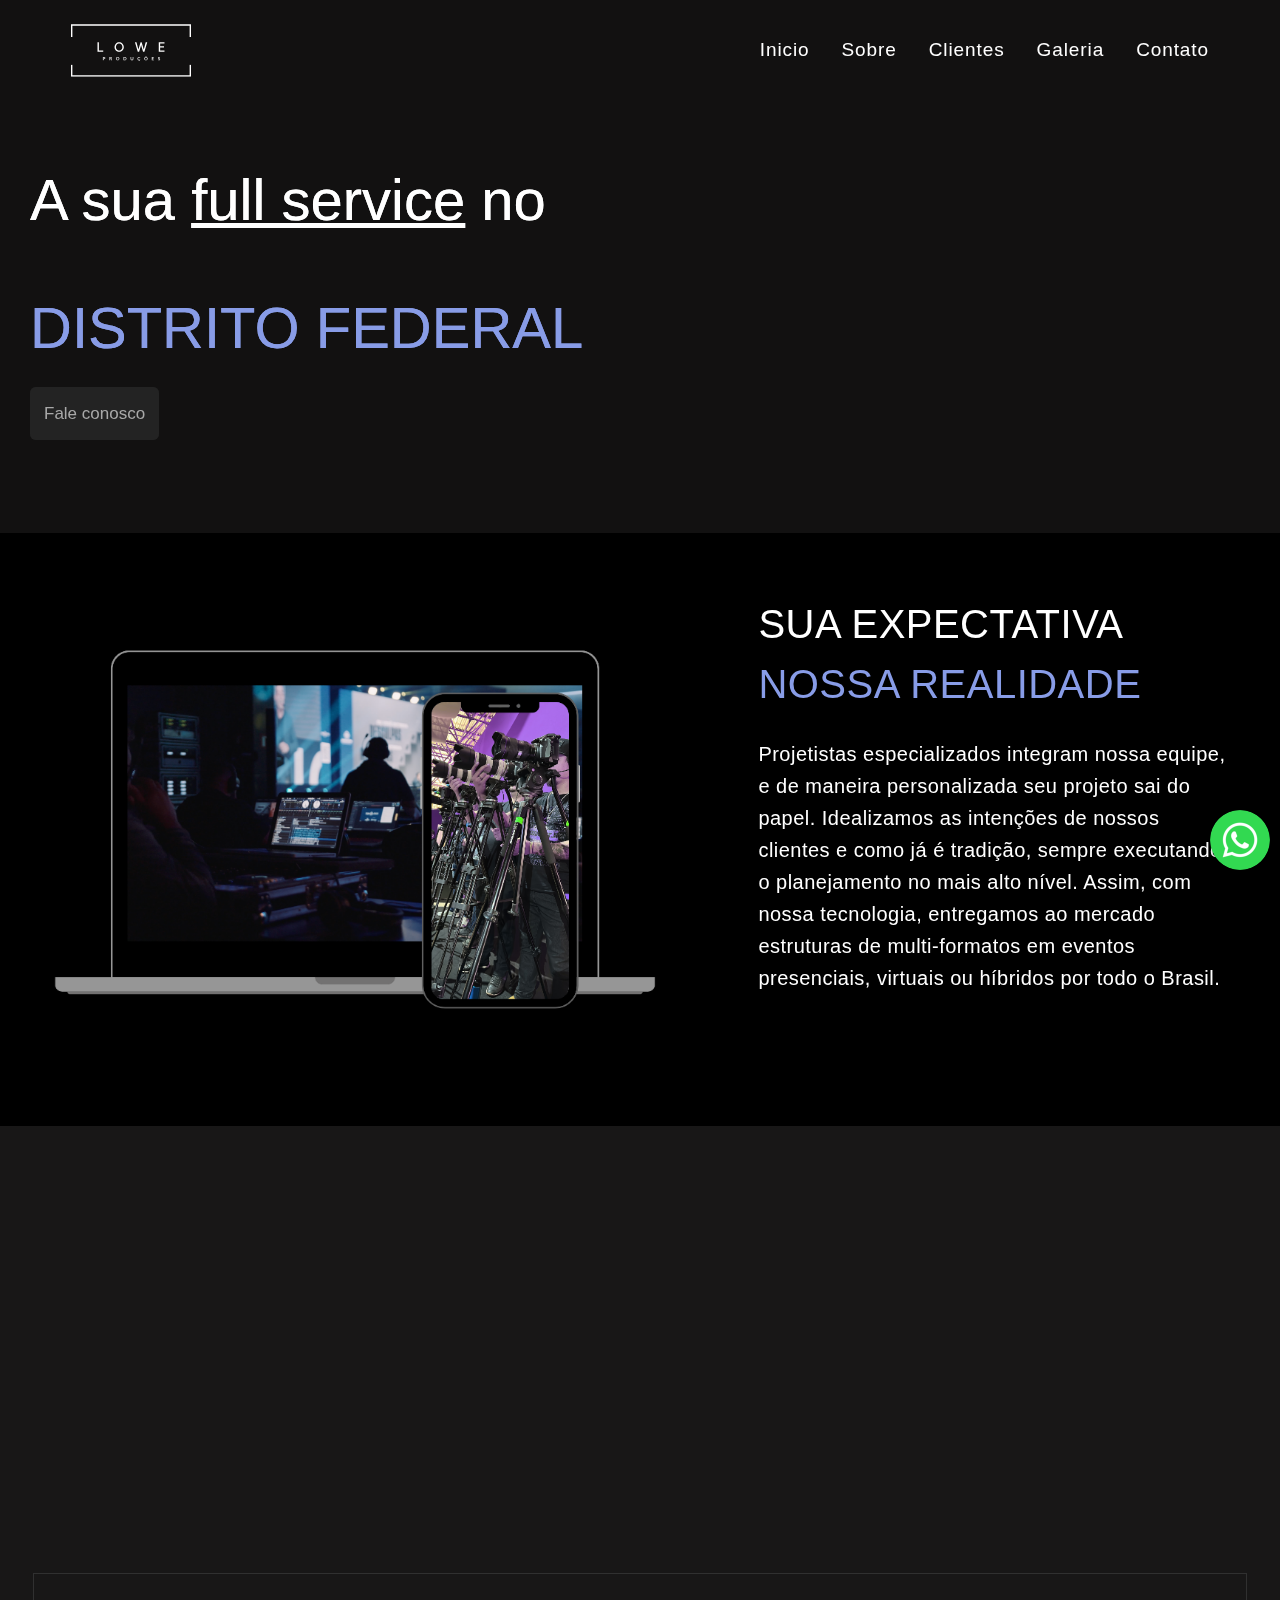
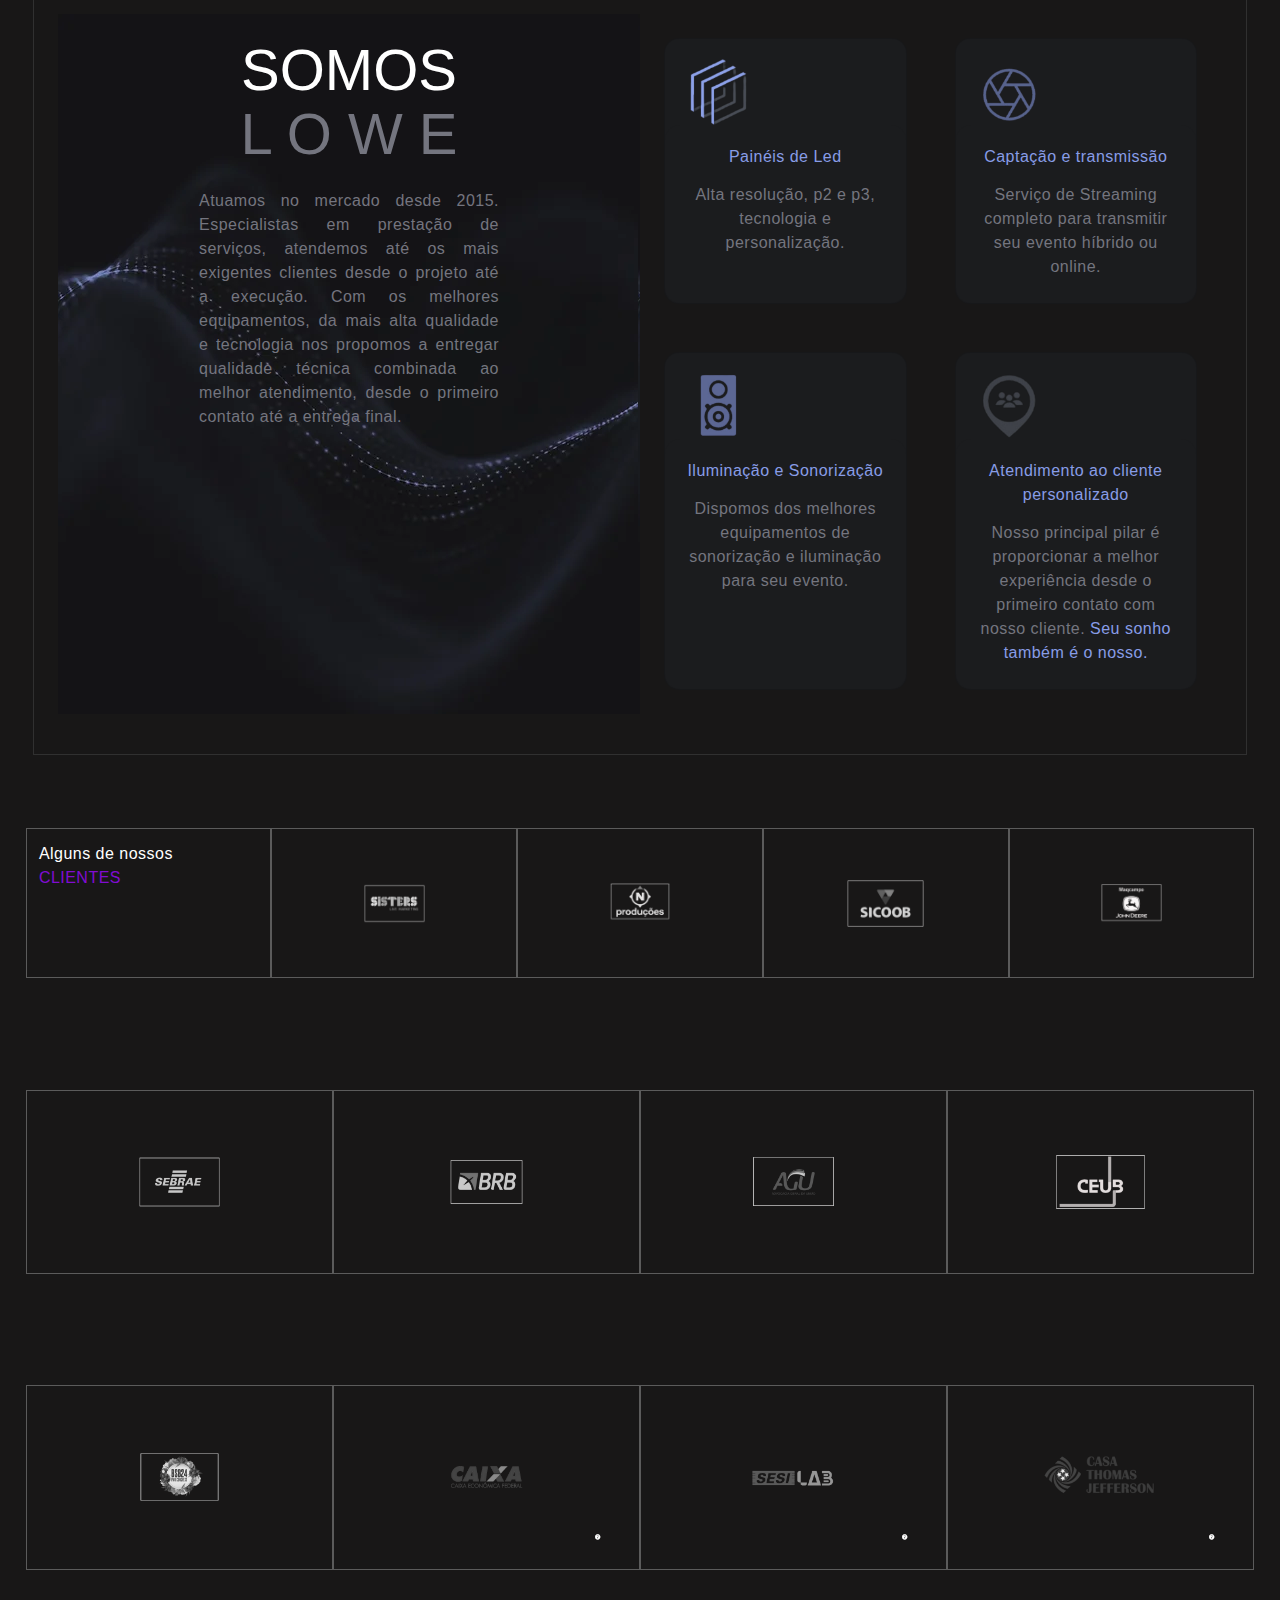
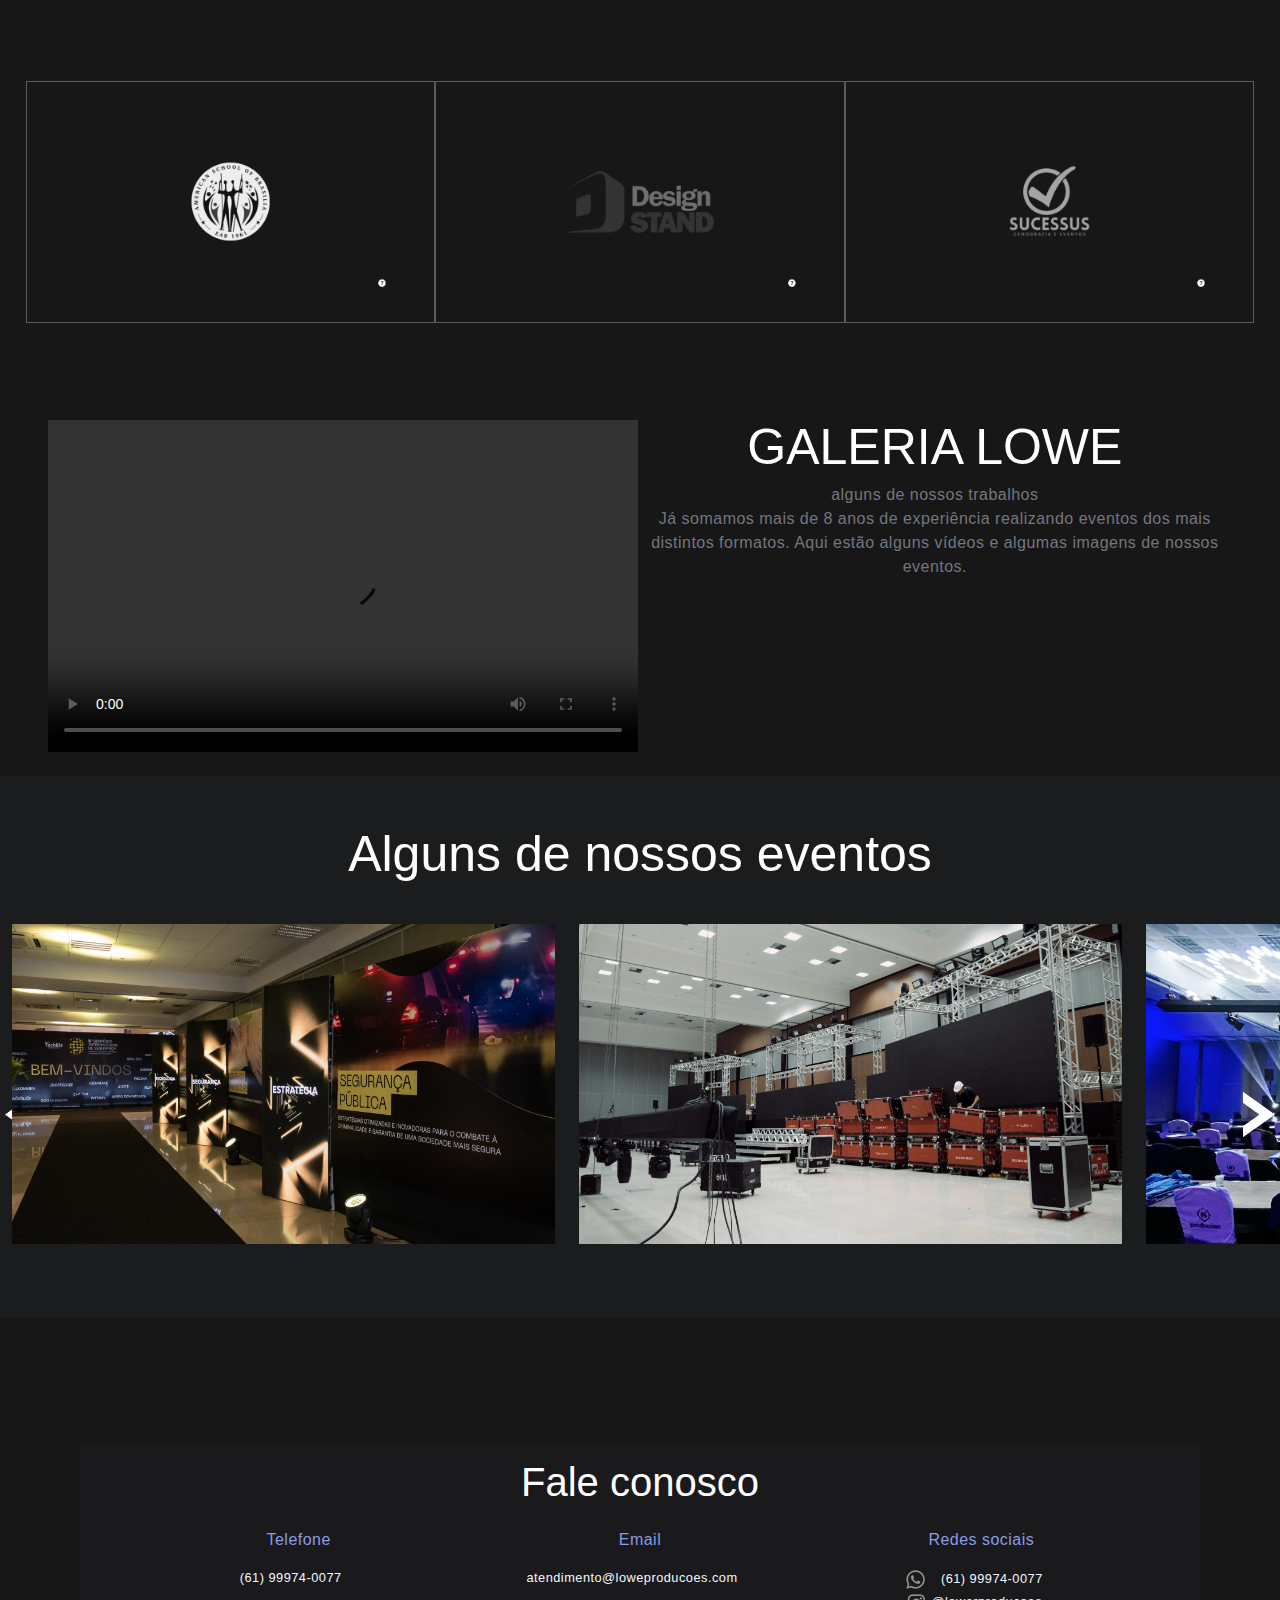
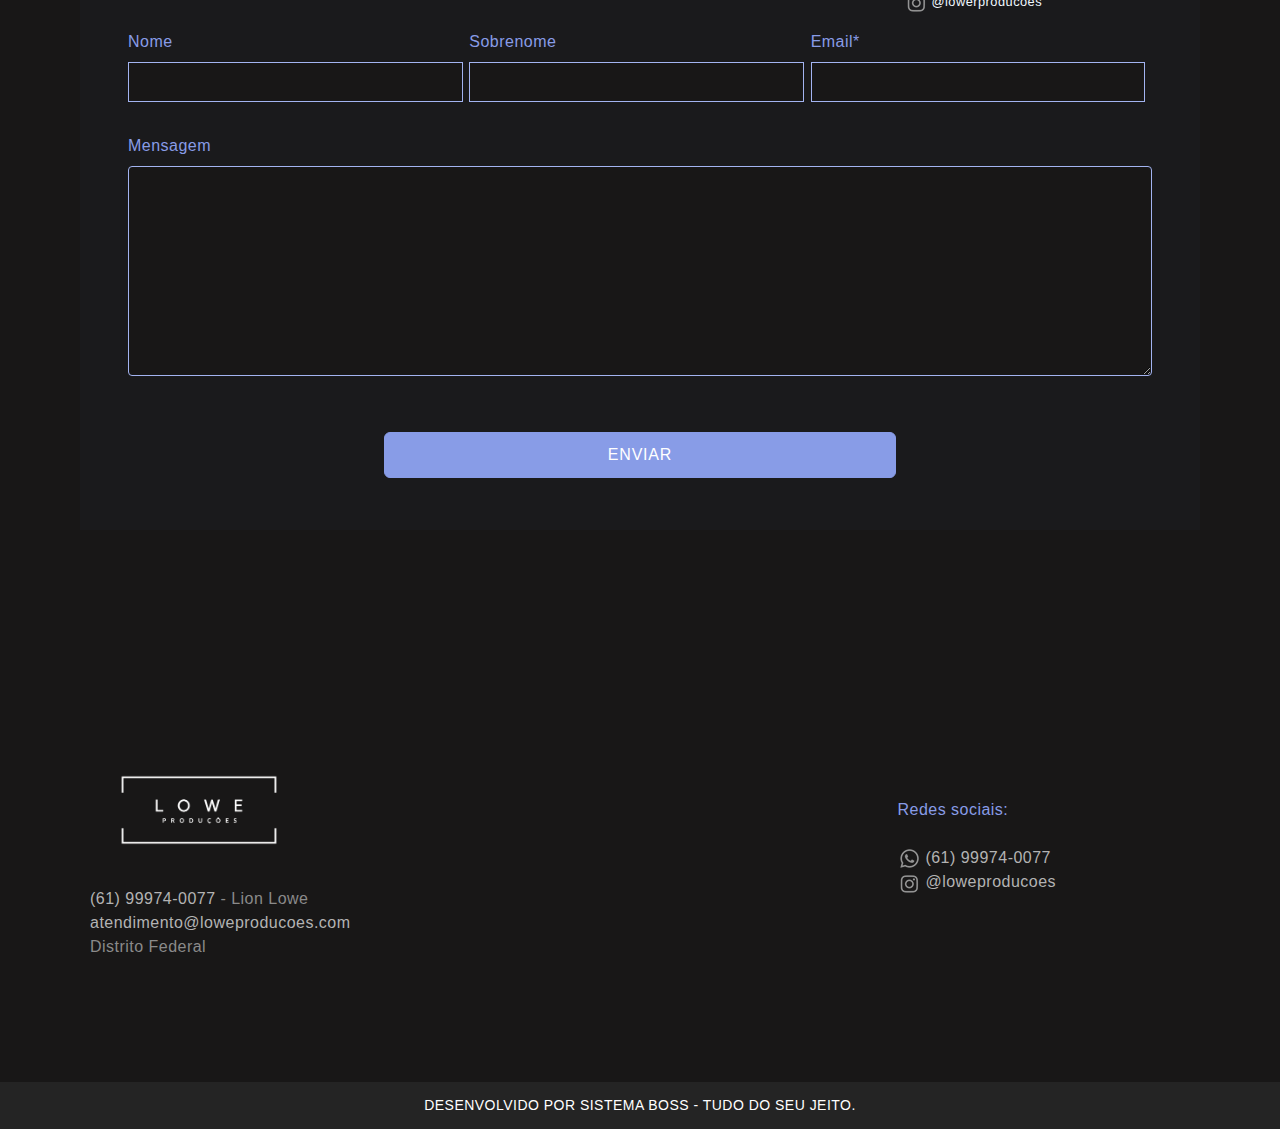
==== commit 68c35510: "up" ====
--- a/index.html
+++ b/index.html
@@ -4,6 +4,7 @@
 <head>
   <meta charset="UTF-8" />
   <meta name="viewport" content="width=device-width, initial-scale=1.0" />
+  <meta name="description" content="Low produções de publicidade">
   <title>Low e Produções</title>
   <!-- CSS -->
   <link rel="stylesheet" href="css/style.css" />
@@ -28,7 +29,7 @@
     <div class="container-fluid py-2">
       <!-- Logo -->
       <a class="navbar-brand" href="#">
-        <img src="./midias-site/logo.svg" alt="Logo da Empresa" class="img-fluid mx-2" style="max-width: 120px" />
+        <img src="./midias-site/logo.svg" alt="Logo-da-Empresa" class="img-fluid mx-2" style="max-width: 120px" />
       </a>
 
       <!-- Botão de hamburguer para mobile -->
@@ -37,26 +38,27 @@
         <span class="navbar-toggler-icon"></span>
       </button>
 
-      <!-- Lista de links -->
-      <div class="collapse navbar-collapse" id="navbarNavDropdown">
+      <!-- menu li -->
+      <div class="navbar-collapse collapse show" id="navbarNavDropdown">
         <ul class="navbar-nav ml-auto" style="gap: 1rem">
           <li class="nav-item">
             <a class="nav-link" aria-current="page" href="#">Inicio</a>
           </li>
           <li class="nav-item">
-            <a class="nav-link" href="pages/">Sobre</a>
+            <a class="nav-link" href="#sobre">Sobre</a>
           </li>
           <li class="nav-item">
-            <a class="nav-link" href="pages/">Clientes</a>
+            <a class="nav-link" href="#clientes">Clientes</a>
           </li>
           <li class="nav-item">
-            <a class="nav-link" href="pages/">Galeria</a>
+            <a class="nav-link" href="#galeria">Galeria</a>
           </li>
           <li class="nav-item">
-            <a class="nav-link" href="pages/">Contato</a>
+            <a class="nav-link" href="#contatos">Contato</a>
           </li>
         </ul>
       </div>
+
     </div>
   </nav>
 
@@ -89,7 +91,9 @@
         tabindex="-1" autoplay=""
         src="https://video.wixstatic.com/video/8c0055_996ed4cf181c4ff198b19b635677bca7/1080p/mp4/file.mp4"></video>
     </wix-video>
-    <a href="https://wa.me/5561999740077" target="_blank" class="whatsapp-btn" aria-label="Whats"></a>
+    <!-- whatsapp icon -->
+    <a href="https://wa.me/5561999740077" target="_blank" class="whatsapp-btn" aria-label="Whats" id="whatsappBtn"></a>
+
   </section>
 
 
@@ -98,7 +102,7 @@
     style="background-color: #000000">
     <div class="imagem-secao2 p-2 mt-4 mt-sm-0">
       <img src="midias-site/MENU-INÍCIO/PÁGINA 2/foto fundo 1.png" width="100%" class="wow slideInLeft"
-        data-wow-duration="2s" />
+        data-wow-duration="2s" alt="foto-fundo"/>
     </div>
 
     <div class="texto-secao2 d-flex flex-column mx-5">
@@ -130,7 +134,7 @@
   <div class="d-flex flex-column align-items-center justify-content-center"
     style="background-color: #181717; text-align: center">
     <div class="p-2">
-      <h3 class="wow slideInLeft fw-light mb-0 mb-sm-5" data-wow-duration="2s">
+      <h3 class="wow slideInLeft fw-light mb-0 mb-sm-5 mt-4" data-wow-duration="2s" style="color: white;">
         Somos gratos por nossa trajetória até aqui
       </h3>
     </div>
@@ -178,12 +182,13 @@
 
   <!-- Sobre -->
   <div class="d-flex flex-column px-3 px-md-5 py-5"
-    style="background-color: #181717; text-align: center; margin-top: 5rem">
+    style="background-color: #181717; text-align: center; margin-top: 5rem" id="sobre">
     <div class="row d-flex flex-column flex-md-row mt-5 p-4 rounded-2" style="border: 1px solid #303030">
 
       <div class="p-2 col-md-6 align-items-center gap-1 img1 p-6">
 
-        <h1 class="titulo-h2 col-md-8 fs-1 txt2 text-secondary mb-4 mt-4" style="margin: 0 auto;">SOMOS <br><strong>L O W E</strong></h1>
+        <h1 class="titulo-h2 col-md-8 fs-1 txt2 text-secondary mb-4 mt-4" style="margin: 0 auto;">SOMOS <br><strong>L O
+            W E</strong></h1>
 
         <p class="txt col-md-10" style="margin: 0 auto;">
           Atuamos no mercado desde 2015. Especialistas em prestação de
@@ -197,9 +202,9 @@
       <div class="col-md-6 d-flex flex-wrap">
 
         <div class="card m-md-4 col-md-5">
-          <img src="../midias-site/MENU-SOBRE/8-1.png" class="card-img-top" />
+          <img src="../midias-site/MENU-SOBRE/8-1.png" class="card-img-top" alt="icon-paines" />
           <div class="card-body bg-dark-gray">
-            <h5 class="card-title" style="color: #889CE7;">Painéis de Led</h5>
+            <p class="card-title" style="color: #889CE7;">Painéis de Led</p>
             <p class="card-text">
               Alta resolução, p2 e p3, tecnologia e personalização.
             </p>
@@ -207,9 +212,9 @@
         </div>
 
         <div class="card m-md-4 col-md-5">
-          <img src="../midias-site/MENU-SOBRE/9-1.png" class="card-img-top" />
+          <img src="../midias-site/MENU-SOBRE/9-1.png" class="card-img-top" alt="icon-captacao" />
           <div class="card-body bg-dark-gray">
-            <h5 class="card-title" style="color: #889CE7;">Captação e transmissão</h5>
+            <p class="card-title" style="color: #889CE7;">Captação e transmissão</p>
             <p class="card-text">
               Serviço de Streaming completo para transmitir seu evento híbrido ou online.
             </p>
@@ -219,9 +224,9 @@
 
 
         <div class="card m-md-4 col-md-5">
-          <img src="../midias-site/MENU-SOBRE/11-1.png" class="card-img-top" alt="..." />
+          <img src="../midias-site/MENU-SOBRE/11-1.png" class="card-img-top" alt="icon-iluminacao" />
           <div class="card-body bg-dark-gray">
-            <h5 class="card-title" style="color: #889CE7;">Iluminação e Sonorização</h5>
+            <p class="card-title" style="color: #889CE7;">Iluminação e Sonorização</p>
             <p class="card-text">
               Dispomos dos melhores equipamentos de sonorização e iluminação para seu evento.
             </p>
@@ -229,9 +234,9 @@
         </div>
 
         <div class="card m-md-4 col-md-5">
-          <img src="../midias-site/MENU-SOBRE/10-1.png" class="card-img-top" alt="..." />
+          <img src="../midias-site/MENU-SOBRE/10-1.png" class="card-img-top" alt="atendimento-cliente" />
           <div class="card-body bg-dark-gray">
-            <h5 class="card-title" style="color: #889CE7;">Atendimento ao cliente personalizado</h5>
+            <p class="card-title" style="color: #889CE7;">Atendimento ao cliente personalizado</p>
             <p class="card-text">
               Nosso principal pilar é proporcionar a melhor experiência desde
               o primeiro contato com nosso cliente.
@@ -244,26 +249,26 @@
   </div>
 
   <!-- Nossos clientes-->
-  <div class="flexbox-clientes container">
+  <div class="flexbox-clientes container"  id="clientes">
     <div class="quadrado-principal">
       <div class="item-clientes">
-        <h3 style="color: white" class="titulo-nossosclientes p-2">
+        <p style="color: white" class="titulo-nossosclientes p-2">
           Alguns de nossos
           <span style="color: #810cd2">CLIENTES</span>
-        </h3>
+        </p>
       </div>
       <!-- quadrado 1-->
       <div class="item-clientes">
-        <img src="../midias-site/MENU-CLIENTES/19.png" class="imagens-clientes" />
-      </div>
-      <div class="item-clientes">
-        <img src="../midias-site/MENU-CLIENTES/20.png" class="imagens-clientes" />
-      </div>
-      <div class="item-clientes">
-        <img src="../midias-site/MENU-CLIENTES/21.png" class="imagens-clientes" />
-      </div>
-      <div class="item-clientes">
-        <img src="../midias-site/MENU-CLIENTES/22.png" class="imagens-clientes" />
+        <img src="../midias-site/MENU-CLIENTES/19.png" class="imagens-clientes"  alt="clientes-19"/>
+      </div>
+      <div class="item-clientes">
+        <img src="../midias-site/MENU-CLIENTES/20.png" class="imagens-clientes"  alt="clientes-20"/>
+      </div>
+      <div class="item-clientes">
+        <img src="../midias-site/MENU-CLIENTES/21.png" class="imagens-clientes"  alt="clientes-21"/>
+      </div>
+      <div class="item-clientes">
+        <img src="../midias-site/MENU-CLIENTES/22.png" class="imagens-clientes"  alt="clientes-22"/>
       </div>
     </div>
   </div>
@@ -272,16 +277,16 @@
   <div class="flexbox-clientes container">
     <div class="quadrado-principal">
       <div class="item-clientes">
-        <img src="../midias-site/MENU-CLIENTES/23.png" class="imagens-clientes" />
-      </div>
-      <div class="item-clientes">
-        <img src="../midias-site/MENU-CLIENTES/24.png" class="imagens-clientes" />
-      </div>
-      <div class="item-clientes">
-        <img src="../midias-site/MENU-CLIENTES/25.png" class="imagens-clientes" />
-      </div>
-      <div class="item-clientes">
-        <img src="../midias-site/MENU-CLIENTES/26.png" class="imagens-clientes" />
+        <img src="../midias-site/MENU-CLIENTES/23.png" class="imagens-clientes" alt="clientes-23"/>
+      </div>
+      <div class="item-clientes">
+        <img src="../midias-site/MENU-CLIENTES/24.png" class="imagens-clientes" alt="clientes-24" />
+      </div>
+      <div class="item-clientes">
+        <img src="../midias-site/MENU-CLIENTES/25.png" class="imagens-clientes" alt="clientes-25" />
+      </div>
+      <div class="item-clientes">
+        <img src="../midias-site/MENU-CLIENTES/26.png" class="imagens-clientes" alt="clientes-26" />
       </div>
     </div>
   </div>
@@ -290,16 +295,16 @@
   <div class="flexbox-clientes container">
     <div class="quadrado-principal">
       <div class="item-clientes">
-        <img src="../midias-site/MENU-CLIENTES/27.png" class="imagens-clientes" />
-      </div>
-      <div class="item-clientes">
-        <img src="../midias-site/MENU-CLIENTES/28.png" class="imagens-clientes" />
-      </div>
-      <div class="item-clientes">
-        <img src="../midias-site/MENU-CLIENTES/29.png" class="imagens-clientes" />
-      </div>
-      <div class="item-clientes">
-        <img src="../midias-site/MENU-CLIENTES/30.png" class="imagens-clientes" />
+        <img src="../midias-site/MENU-CLIENTES/27.png" class="imagens-clientes" alt="clientes-27" />
+      </div>
+      <div class="item-clientes">
+        <img src="../midias-site/MENU-CLIENTES/28.png" class="imagens-clientes" alt="clientes-28" />
+      </div>
+      <div class="item-clientes">
+        <img src="../midias-site/MENU-CLIENTES/29.png" class="imagens-clientes" alt="clientes-29" />
+      </div>
+      <div class="item-clientes">
+        <img src="../midias-site/MENU-CLIENTES/30.png" class="imagens-clientes" alt="clientes-30" />
       </div>
     </div>
   </div>
@@ -308,19 +313,19 @@
   <div class="flexbox-clientes container">
     <div class="quadrado-principal">
       <div class="item-clientes">
-        <img src="../midias-site/MENU-CLIENTES/31.png" class="imagens-clientes" />
-      </div>
-      <div class="item-clientes">
-        <img src="../midias-site/MENU-CLIENTES/32.png" class="imagens-clientes" />
-      </div>
-      <div class="item-clientes">
-        <img src="../midias-site/MENU-CLIENTES/33.png" class="imagens-clientes" />
+        <img src="../midias-site/MENU-CLIENTES/31.png" class="imagens-clientes" alt="clientes-31" />
+      </div>
+      <div class="item-clientes">
+        <img src="../midias-site/MENU-CLIENTES/32.png" class="imagens-clientes" alt="clientes-32" />
+      </div>
+      <div class="item-clientes">
+        <img src="../midias-site/MENU-CLIENTES/33.png" class="imagens-clientes" alt="clientes-33" />
       </div>
     </div>
   </div>
 
   <!-- Galeria -->
-  <div class="d-flex flex-column py-5" style="background-color: #181717; text-align: center;">
+  <div class="d-flex flex-column py-5" style="background-color: #181717; text-align: center;" id="galeria">
     <!-- video e texto-->
     <div class="d-flex flex-column flex-lg-row gap-3 py-4 px-2 px-md-5">
       <div class="embed-responsive embed-responsive-16by9">
@@ -351,7 +356,7 @@
       <h2 class="title" style="color: white;margin-top: 4%;">Alguns de nossos eventos</h2>
 
       <div class="carousel-container">
-        <img src="/midias-site//MENU-GALERIA/seta.png" class="btn-voltar" alt="" />
+        <img src="/midias-site//MENU-GALERIA/seta.png" class="btn-voltar" alt="botao-voltar" />
 
         <div class="carousel">
           <div class="item">
@@ -520,58 +525,68 @@
           </div>
         </div>
 
-        <img src="/midias-site//MENU-GALERIA/seta.png" class="btn-proximo" alt="" />
-      </div>
+        <img src="/midias-site//MENU-GALERIA/seta.png" class="btn-proximo" alt="icon-seta" />
+      </div>
+
     </div>
   </div>
 
   <!-- Formulario -->
-  <div class="d-flex flex-column w-100" style="background-color: #181717; text-align: center; color: aliceblue">
+  <div class="d-flex flex-column w-100" style="background-color: #181717; text-align: center; color: aliceblue"  id="contatos">
     <div class="talking-about-us">
 
       <div class="background-talking py-1">
         <h3 class="title-talking-about-us px-5" style="color: white;margin-top: 1%;text-align:center;">Fale conosco</h3>
 
         <div class="topo-form d-flex flex-column flex-md-row gap-3 gap-md-5 px-4 px-md-5 justify-content-center">
-          <div class="item-topoform" style="width: 30%;">
-            <h6><strong>Telefone</strong></h6>
-            <small class="mr-3 d-block">(61) 99974-0077</small>
-          </div>
-
-          <div class="item-topoform" style="width: 30%;">
-            <h6><strong>Email</strong></h6>
-            <small class="mr-3 d-block">atendimento@loweproducoes.com</small>
-          </div>
-
-          <div class="item-topoform" style="width: 30%;">
-            <h6><strong>Redes sociais</strong></h6>
-            <small class="mr-3 d-block">
-              <img src="midias-site/icon/wpp.webp" style="margin-right: 10px;"> (61) 99974-0077 <br />
-              <img src="midias-site/icon/insta.webp"> @lowerproducoes
-            </small>
-          </div>
+
+          <div class="item-topoform d-flex justify-content-center mb-3" style="width: 100%;">
+            <div class="text-center">
+              <p><strong style="color: #889CE7!important;">Telefone</strong></p>
+              <small class="mr-3 d-block">(61) 99974-0077</small>
+            </div>
+          </div>
+          
+          <div class="item-topoform d-flex justify-content-center mb-3" style="width: 100%;">
+            <div class="text-center">
+              <p><strong style="color: #889CE7!important;">Email</strong></p>
+              <small class="mr-3 d-block">atendimento@loweproducoes.com</small>
+            </div>
+          </div>
+          
+          <div class="item-topoform d-flex justify-content-center mb-3" style="width: 100%;">
+            <div class="text-center">
+              <p><strong style="color: #889CE7!important;">Redes sociais</strong></p>
+              <small class="mr-3 d-block">
+                <img src="midias-site/icon/wpp.webp" alt="icon-wpp" style="margin-right: 10px;"> (61) 99974-0077 <br />
+                <img src="midias-site/icon/insta.webp" alt="icon-insta-gram"> @lowerproducoes
+              </small>
+            </div>
+          </div>
+          
+          
         </div>
 
         <div class="formulario pb-5 px-4 px-md-5">
           <div class="d-flex flex-wrap flex-md-nowrap gap-3 w-100">
             <div class="d-flex flex-column gap-1 align-items-start w-100 mb-3">
-              <label for="name">Nome</label>
+              <label for="name" class="label-form">Nome</label>
               <input class="rounded-1 flex-grow-1" type="text" id="name" name="name" />
             </div>
 
             <div class="d-flex flex-column gap-1 align-items-start w-100 mb-3">
-              <label for="nickName">Sobrenome</label>
+              <label for="nickName" class="label-form">Sobrenome</label>
               <input class="rounded-1 flex-grow-1 " type="text" id="nickName" name="nickName" />
             </div>
 
             <div class="d-flex flex-column gap-1 align-items-start w-100 mb-3">
-              <label for="email">Email*</label>
+              <label for="email" class="label-form">Email*</label>
               <input class="rounded-1 flex-grow-1 " type="email" id="email" name="email" />
             </div>
           </div>
 
           <div class="d-flex flex-column gap-1 align-items-start mb-3">
-            <label for="mensagem">Mensagem</label>
+            <label for="mensagem" class="label-form">Mensagem</label>
             <textarea id="mensagem" name="mensagem" class="rounded-1 form-control" rows="8" cols="50"></textarea>
           </div>
 
@@ -589,32 +604,38 @@
     <div
       class="container-fluid justify-content-between flex-column flex-sm-row align-items-center justify-content-center"
       style="background-color: #181717">
+
       <div class="rodap1 d-flex flex-column align-items-center align-items-sm-start" style="color: rgb(138, 138, 138)">
+        
         <div class="p-2 d-flex d-sm-block justify-content-center">
-          <img src="midias-site/CABEÇALHO-RODAPÉ/LOGO LOWE.png" width="40%" />
-        </div>
+          <img src="midias-site/CABEÇALHO-RODAPÉ/LOGO LOWE.png" alt="icon-logo-low" width="40%" />
+        </div>
+
         <div class="p-2">
-          <span>(61) 99974-0077 - Lion Lowe</span>
-        </div>
+          <span><a href="https://wa.me/5561999740077" target="_blank" style="color: rgb(179, 179, 179)">(61) 99974-0077</a> - Lion Lowe</span>
+        </div>
+
         <div class="p-2">
-          <span>atendimento@loweproducoes.com</span>
-        </div>
+          <span><a href="mailto:atendimento@loweproducoes.com"  target="_blank" style="color: rgb(179, 179, 179)">atendimento@loweproducoes.com</a></span>
+        </div>
+
         <div class="p-2">Distrito Federal</div>
+
       </div>
 
       <div class="rodap2 d-flex flex-column" style="color: rgb(138, 138, 138)">
         <div class="p-2">
-          <span> Redes sociais:</span>
+          <span class="rede-social" style="color: #889CE7!important;"> Redes sociais:</span>
         </div>
         <br />
         <div class="p-2" style="width: 180px">
-          <img src="midias-site/icon/wpp.webp" />
+          <img src="midias-site/icon/wpp.webp" alt="icon-whatsapp" />
           <span><a href="https://wa.me/5561999740077
-            (61) 99974-0077" style="color: rgb(179, 179, 179)">(61) 99974-0077</a></span>
+            (61) 99974-0077"  target="_blank" style="color: rgb(179, 179, 179)">(61) 99974-0077</a></span>
         </div>
         <div class="p-2" style="width: 180px">
-          <img src="midias-site/icon/insta.webp" />
-          <span><a href=" https://www.instagram.com/loweproducoes/"
+          <img src="midias-site/icon/insta.webp" alt="icon-insta"/>
+          <span><a href=" https://www.instagram.com/loweproducoes/" target="_blank" 
               style="color: rgb(179, 179, 179)">@loweproducoes</a></span>
         </div>
       </div>
@@ -636,6 +657,45 @@
   <script src="bootstrap-5.2.3/js/core.min.js"></script>
   <script src="bootstrap-5.2.3/js/script.js"></script>
 
+ <!-- whatsapp btn -->
+  <script>
+    document.addEventListener("DOMContentLoaded", function() {
+    var whatsappBtn = document.getElementById("whatsappBtn");
+
+    window.addEventListener("scroll", function() {
+        if (window.scrollY > 100) { // Altere o valor conforme necessário para determinar quando o botão deve aparecer
+            whatsappBtn.classList.add("visible");
+        } else {
+            whatsappBtn.classList.remove("visible");
+        }
+    });
+});
+
+  </script>
+  <!-- efeito do clique no item do menu descer a pagina -->
+  <script>
+  document.addEventListener("DOMContentLoaded", function() {
+  var links = document.querySelectorAll('.navbar-nav a.nav-link');
+
+  links.forEach(function(link) {
+    link.addEventListener('click', function(e) {
+      e.preventDefault();
+
+      var targetId = this.getAttribute('href').substring(1);
+      var targetElement = document.getElementById(targetId);
+
+      if (targetElement) {
+        window.scrollTo({
+          top: targetElement.offsetTop,
+          behavior: 'smooth'
+        });
+      }
+    });
+  });
+});
+
+  </script>
+ <!-- efeito do menu no modo mobile -->
   <script>
     $(document).ready(function () {
       function isMobile() {
--- a/css/style.css
+++ b/css/style.css
@@ -46,6 +46,7 @@
     color: var(--branco-secundario);
     font-size: 4rem;
 }
+
 
 .texto-sublinhado {
     text-decoration: underline;
@@ -110,6 +111,10 @@
 @media (max-width: 768px) {
 	.texto-secao2 {
 			width: 70%;
+	}
+	.rede-social {
+		/* background-color: red; */
+		margin-left: 40px;
 	}
 }
 
@@ -770,7 +775,7 @@
 }
 
 .navbar-light .navbar-toggler {
-	background-color: #989696 !important;
+	background-color: #a3b4f1!important;
 }
 
 .context-dark .link-default, .bg-gray-700 .link-default, .bg-gray-800 .link-default, .bg-primary .link-default, .bg-primary-darker .link-default {
--- a/css/galeria.css
+++ b/css/galeria.css
@@ -4,7 +4,7 @@
   flex-direction: column;
   align-items: center;
   justify-content: center;
-  height: 95%;
+  /* height: auto; */
   margin-top: 30px;
   width: 100%;
 }
@@ -40,7 +40,7 @@
 }
 
 .item {
-  margin: 10px;
+  margin: 2px;
   padding: 10px;
   width: 44%;
   height: 55vh;
@@ -63,6 +63,10 @@
   .carousel {
     width: 100%;
   }
+  .carousel-container {
+    /* position: fixed; */
+    
+  }
 
   .item {
     width: 90%;
--- a/css/contactos.css
+++ b/css/contactos.css
@@ -4,6 +4,13 @@
 
   .talking-about-us {
     padding: 5rem;
+  }
+
+  .label-form {
+    color: #889CE7!important;
+  }
+  .rounded-1 {
+    border-color: #a3b4f1!important;
   }
 
   @media (max-width: 767.98px) {
--- a/css/main.min.css
+++ b/css/main.min.css
@@ -947,7 +947,7 @@
 }
 
 .whatsapp-btn {
-    position: absolute;
+    position: fixed;
     bottom: 30px;
     right: 10px;
     width: 60px;
@@ -968,38 +968,23 @@
     animation-iteration-count: infinite;
     animation-timing-function: linear
 }
+/* Adicione ao seu CSS existente */
+.whatsapp-btn.visible {
+    bottom: 10px; /* Altere conforme necessário para ajustar a posição do botão quando visível */
+    opacity: 1;
+    visibility: visible;
+    transition: bottom 0.3s ease-out;
+}
 
 @keyframes trin {
-
-    20%,
-    26%,
-    32%,
-    38%,
-    44%,
-    50%,
-    56%,
-    62%,
-    68%,
-    74%,
-    80%,
-    from {
-        transform: rotate3d(0, 0, 1, 0deg)
-    }
-
-    23%,
-    35%,
-    47%,
-    59%,
-    71% {
-        transform: rotate3d(0, 0, 1, 15deg)
-    }
-
-    29%,
-    41%,
-    53%,
-    65%,
-    77% {
-        transform: rotate3d(0, 0, 1, -15deg)
+    0% {
+        transform: translateY(0);
+    }
+    50% {
+        transform: translateY(-5px);
+    }
+    100% {
+        transform: translateY(0);
     }
 }
 
